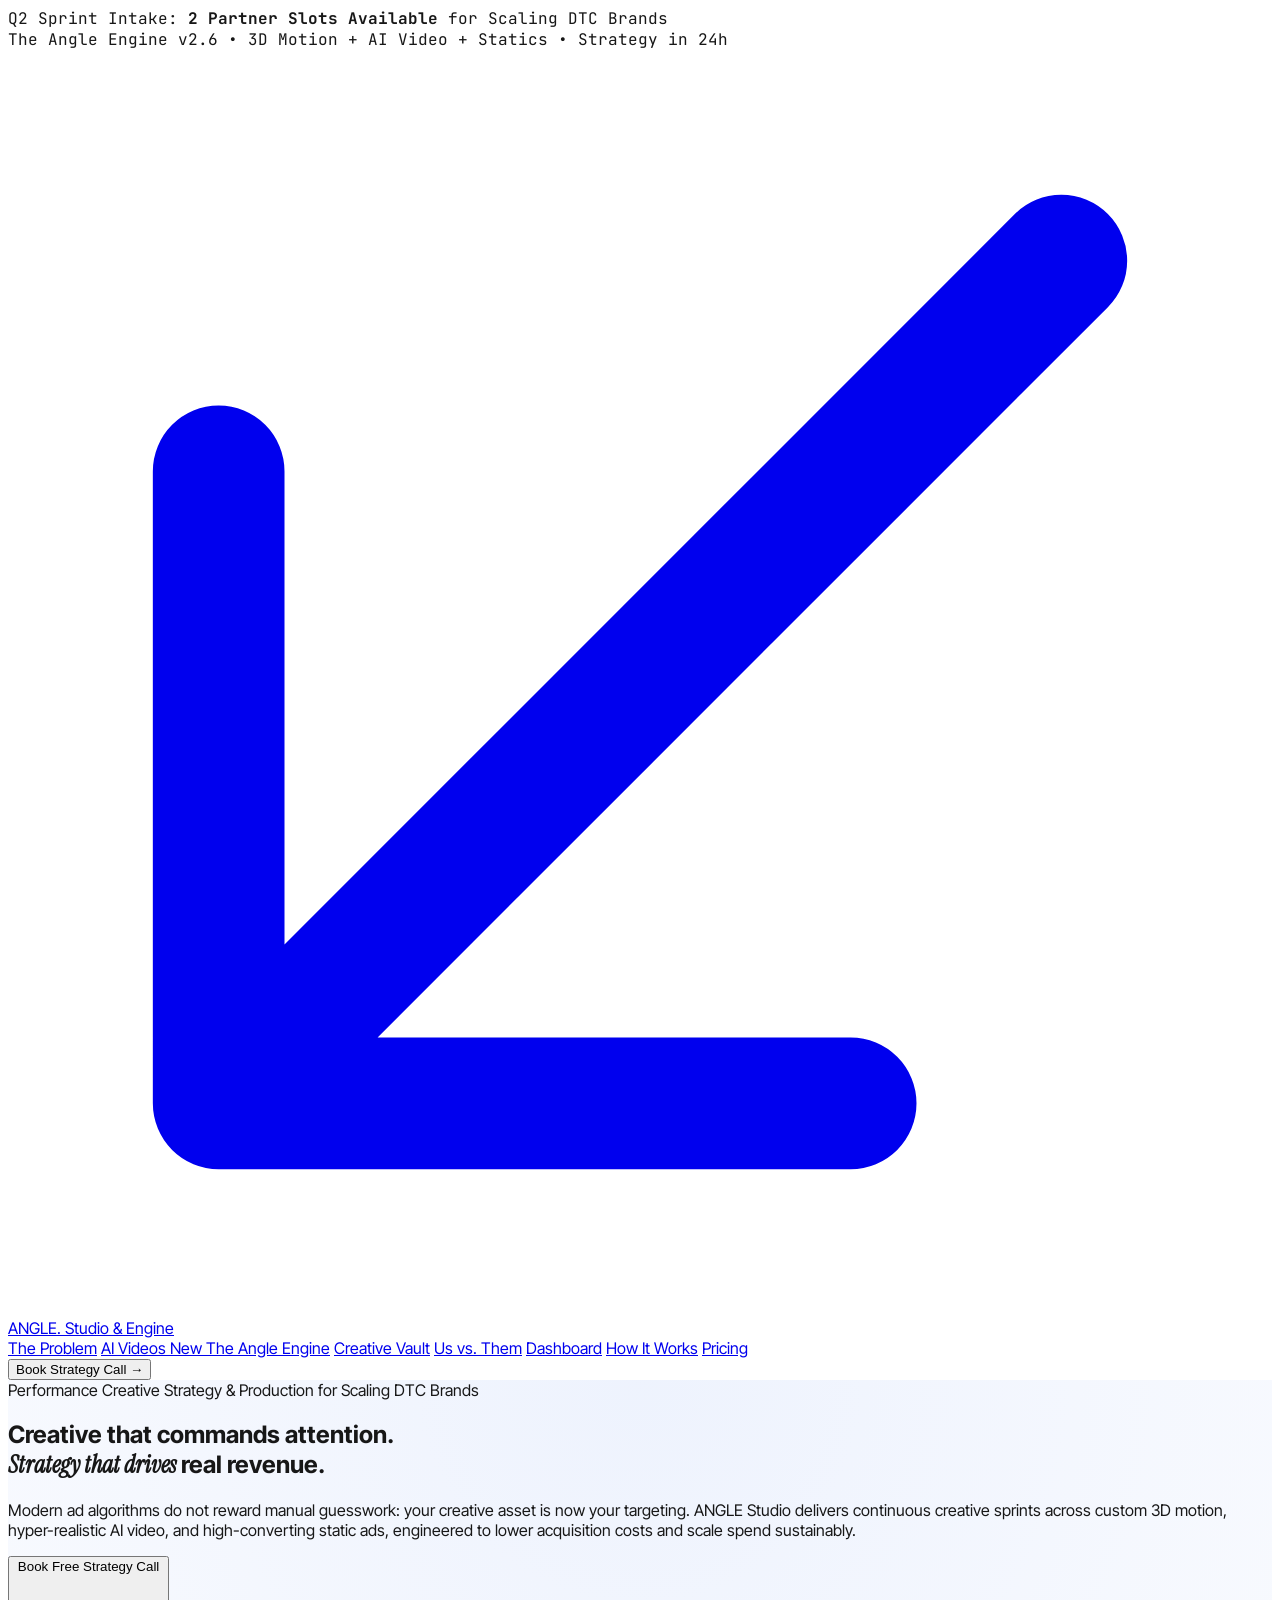
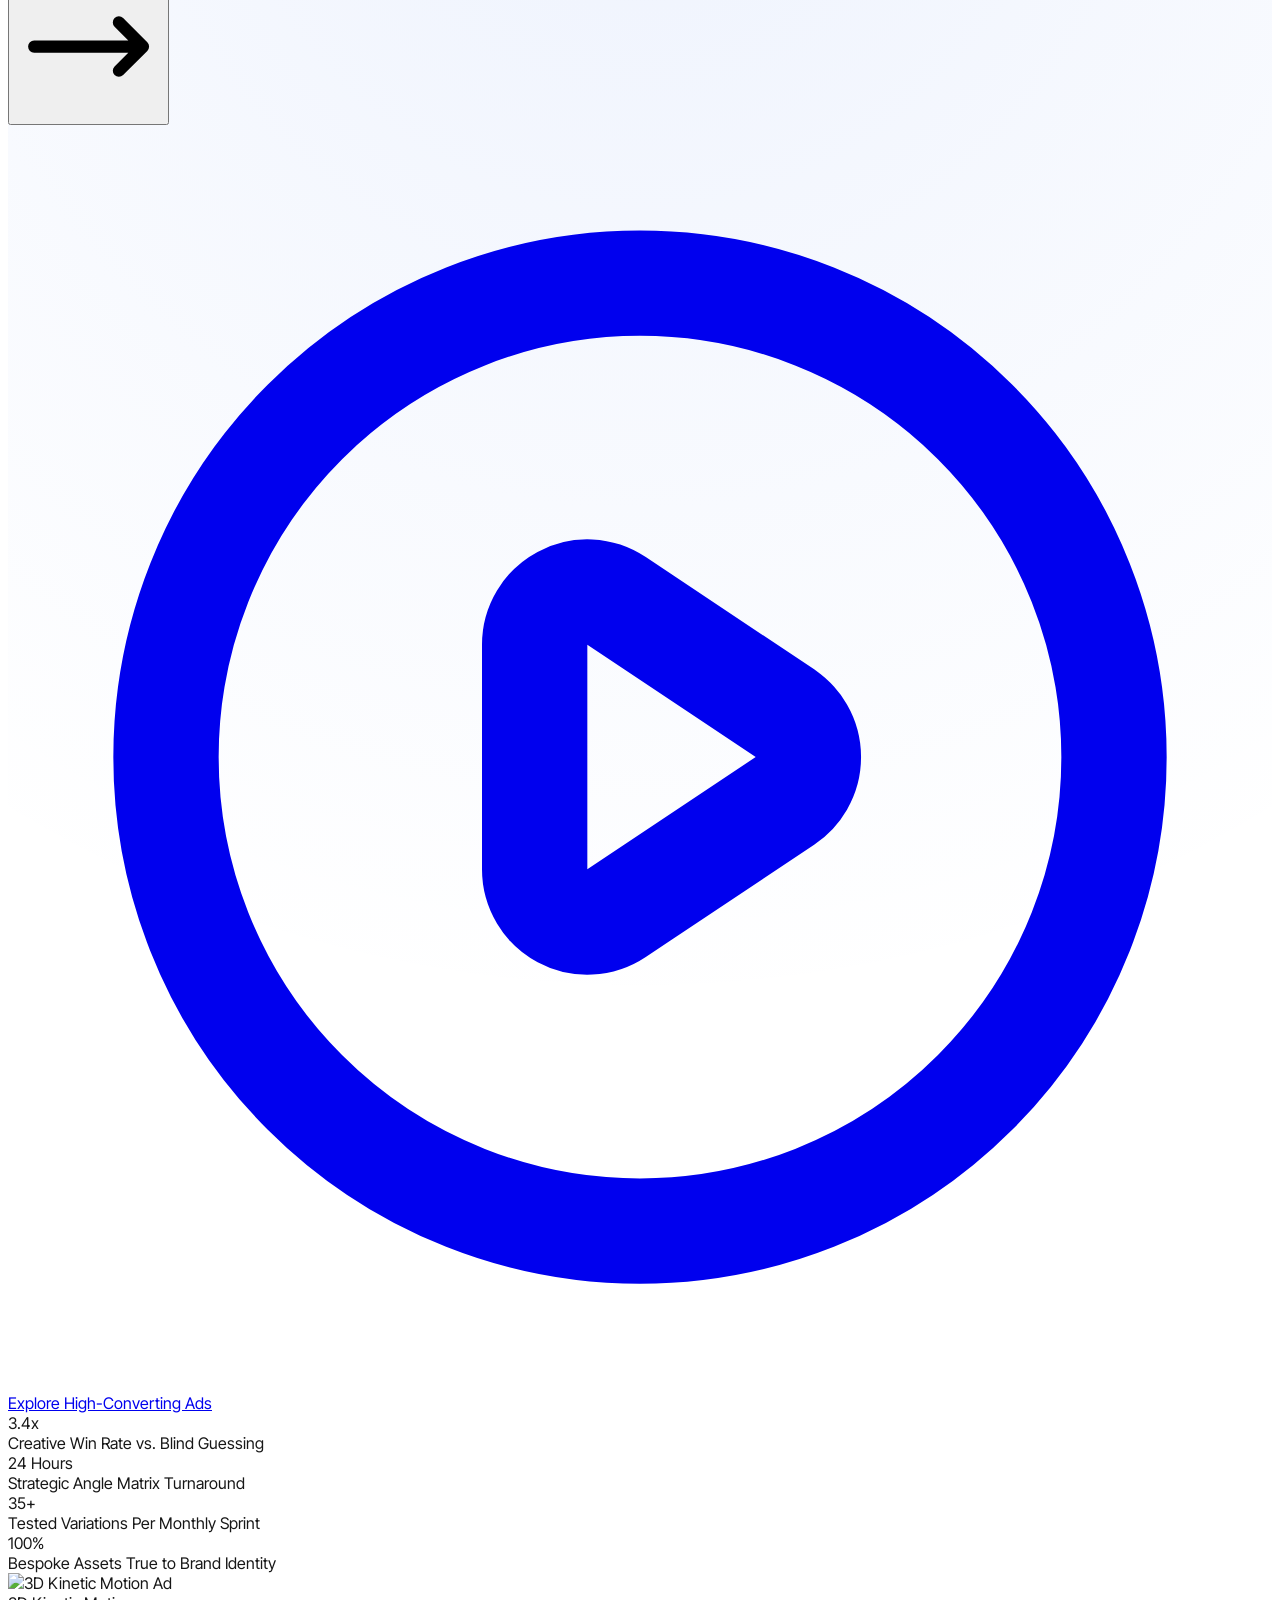
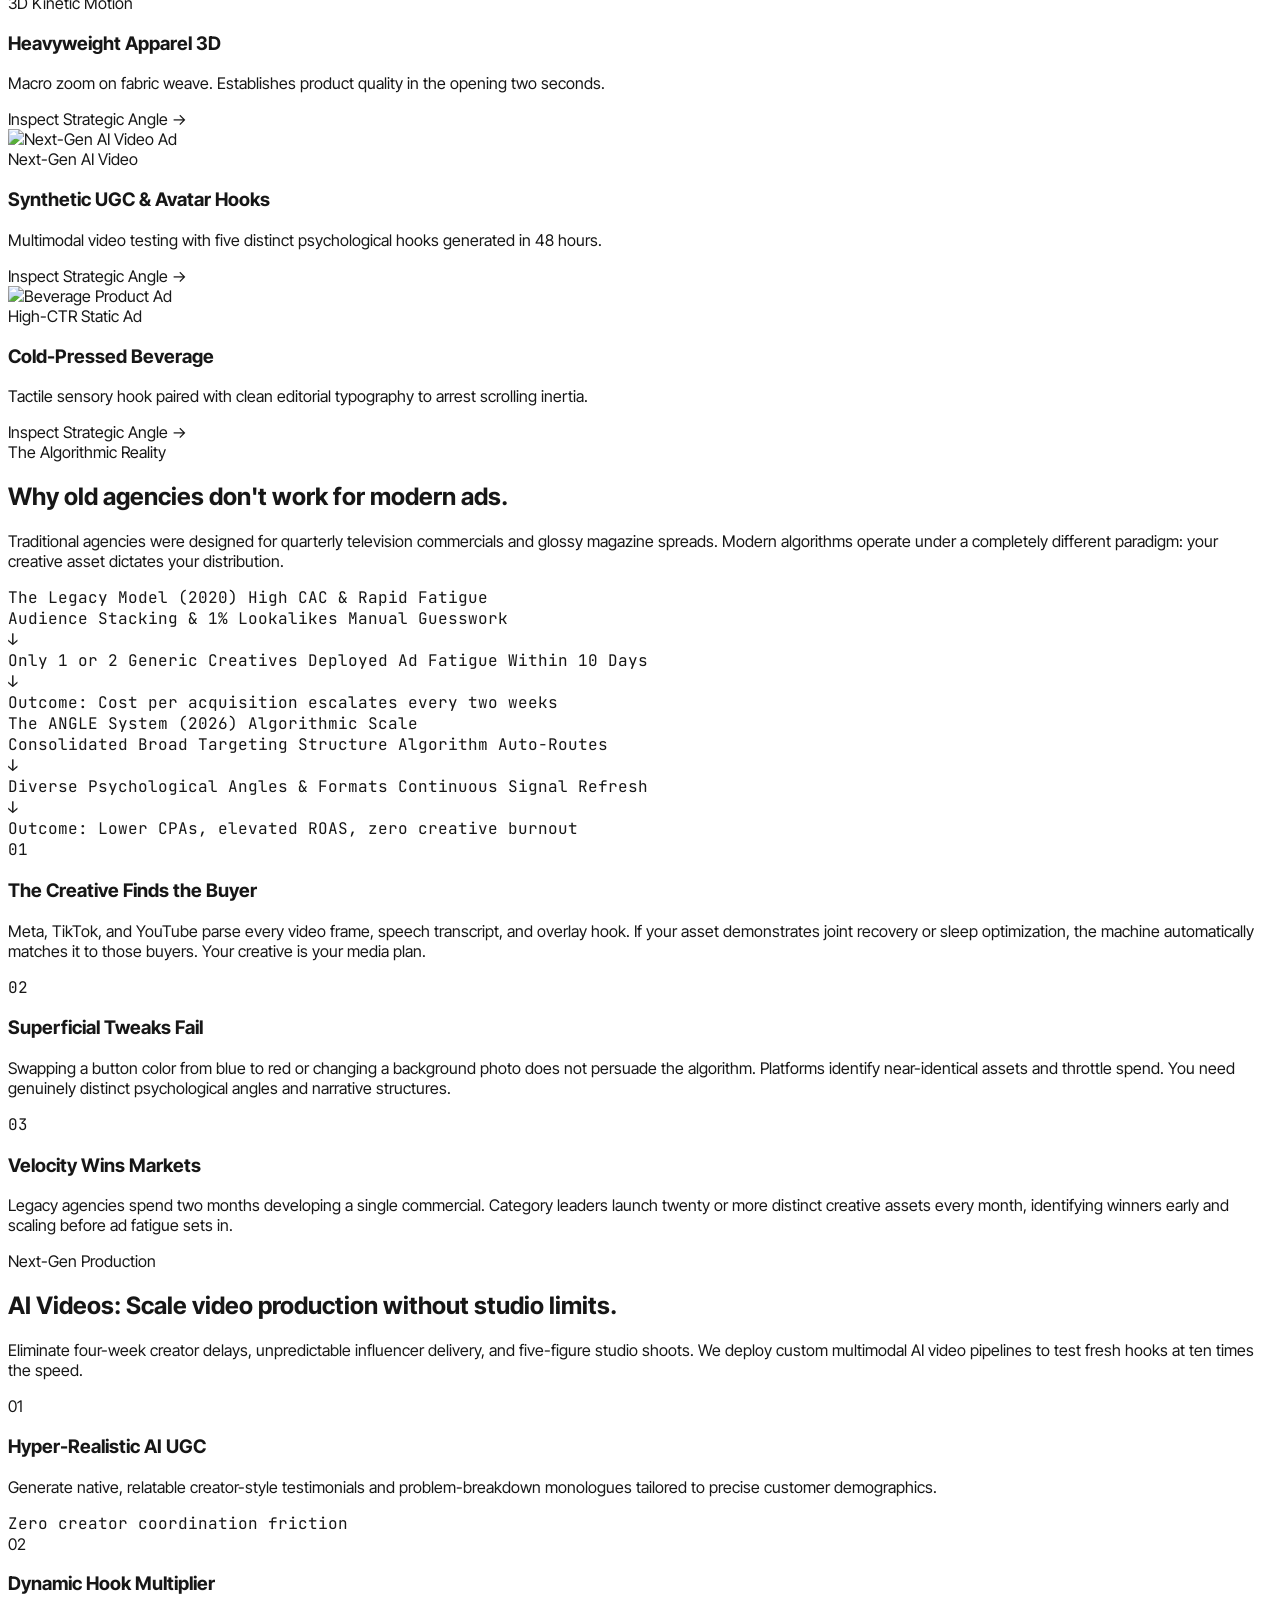
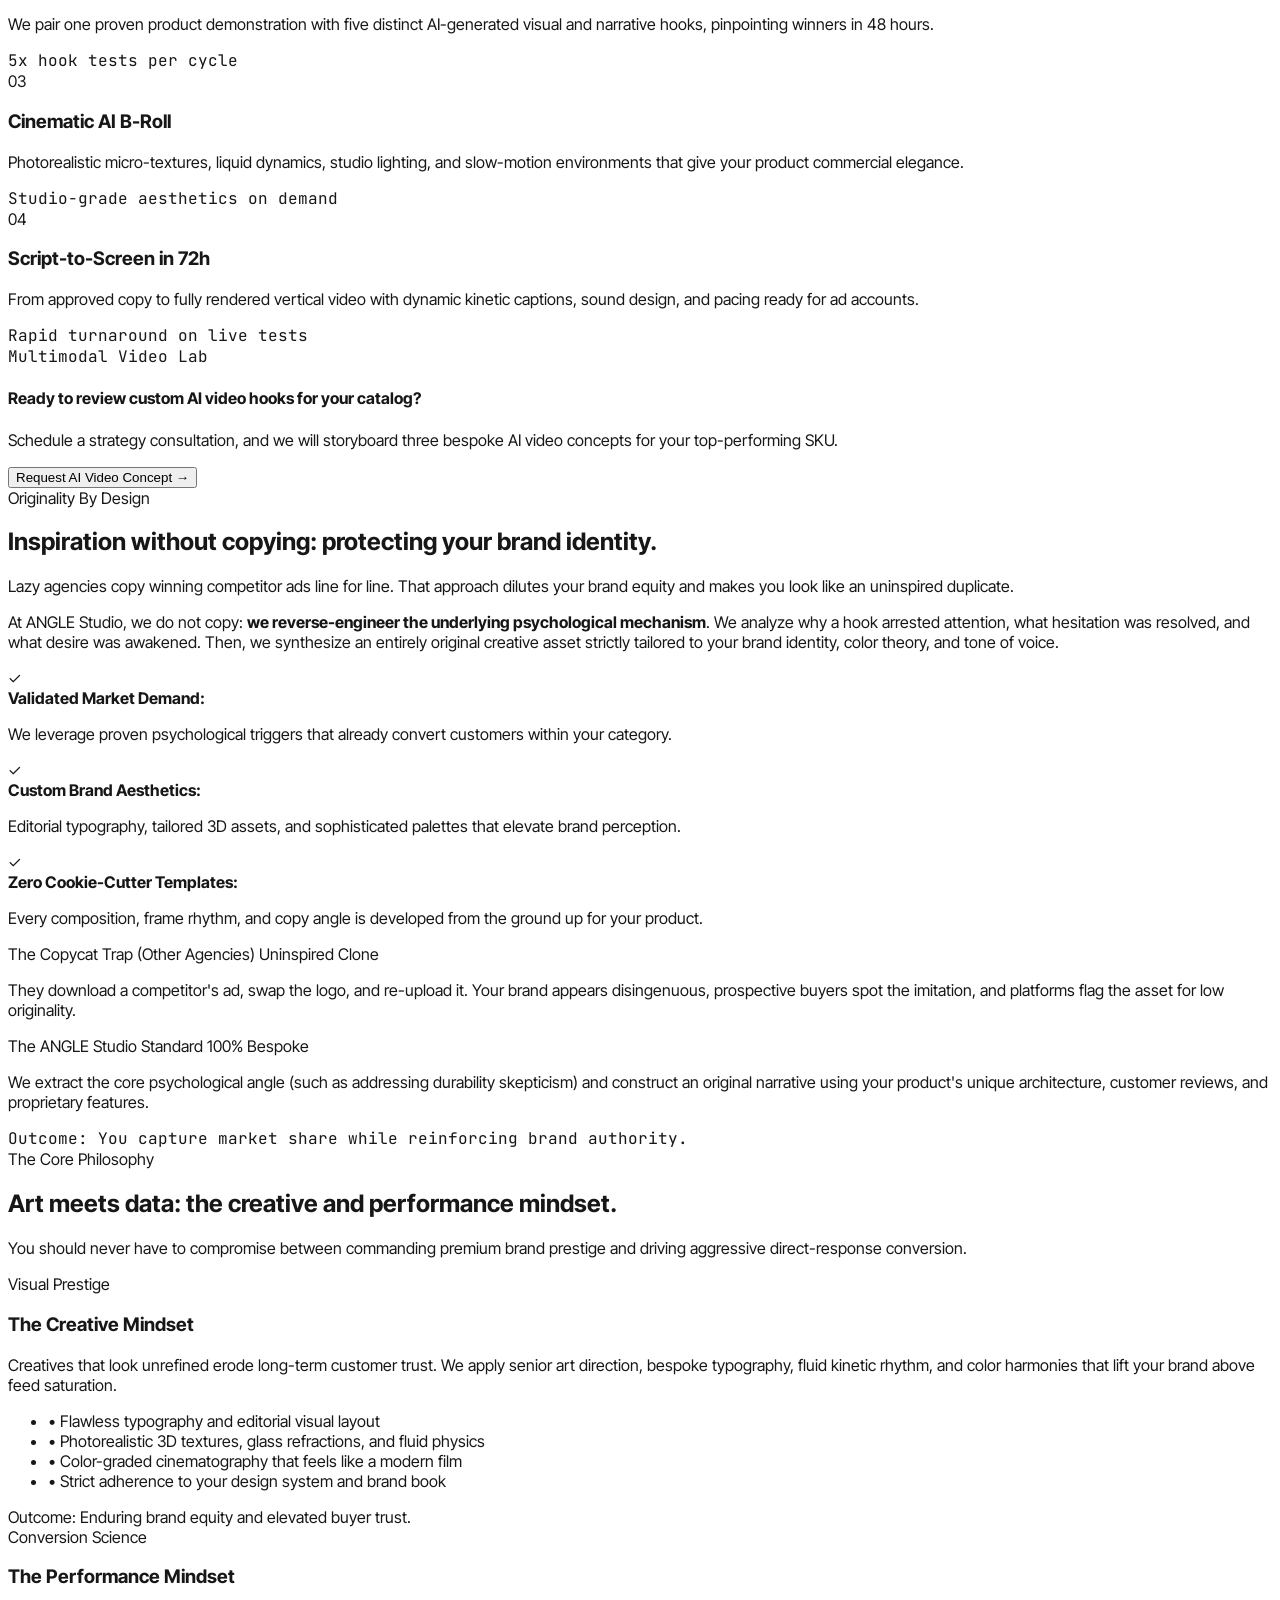
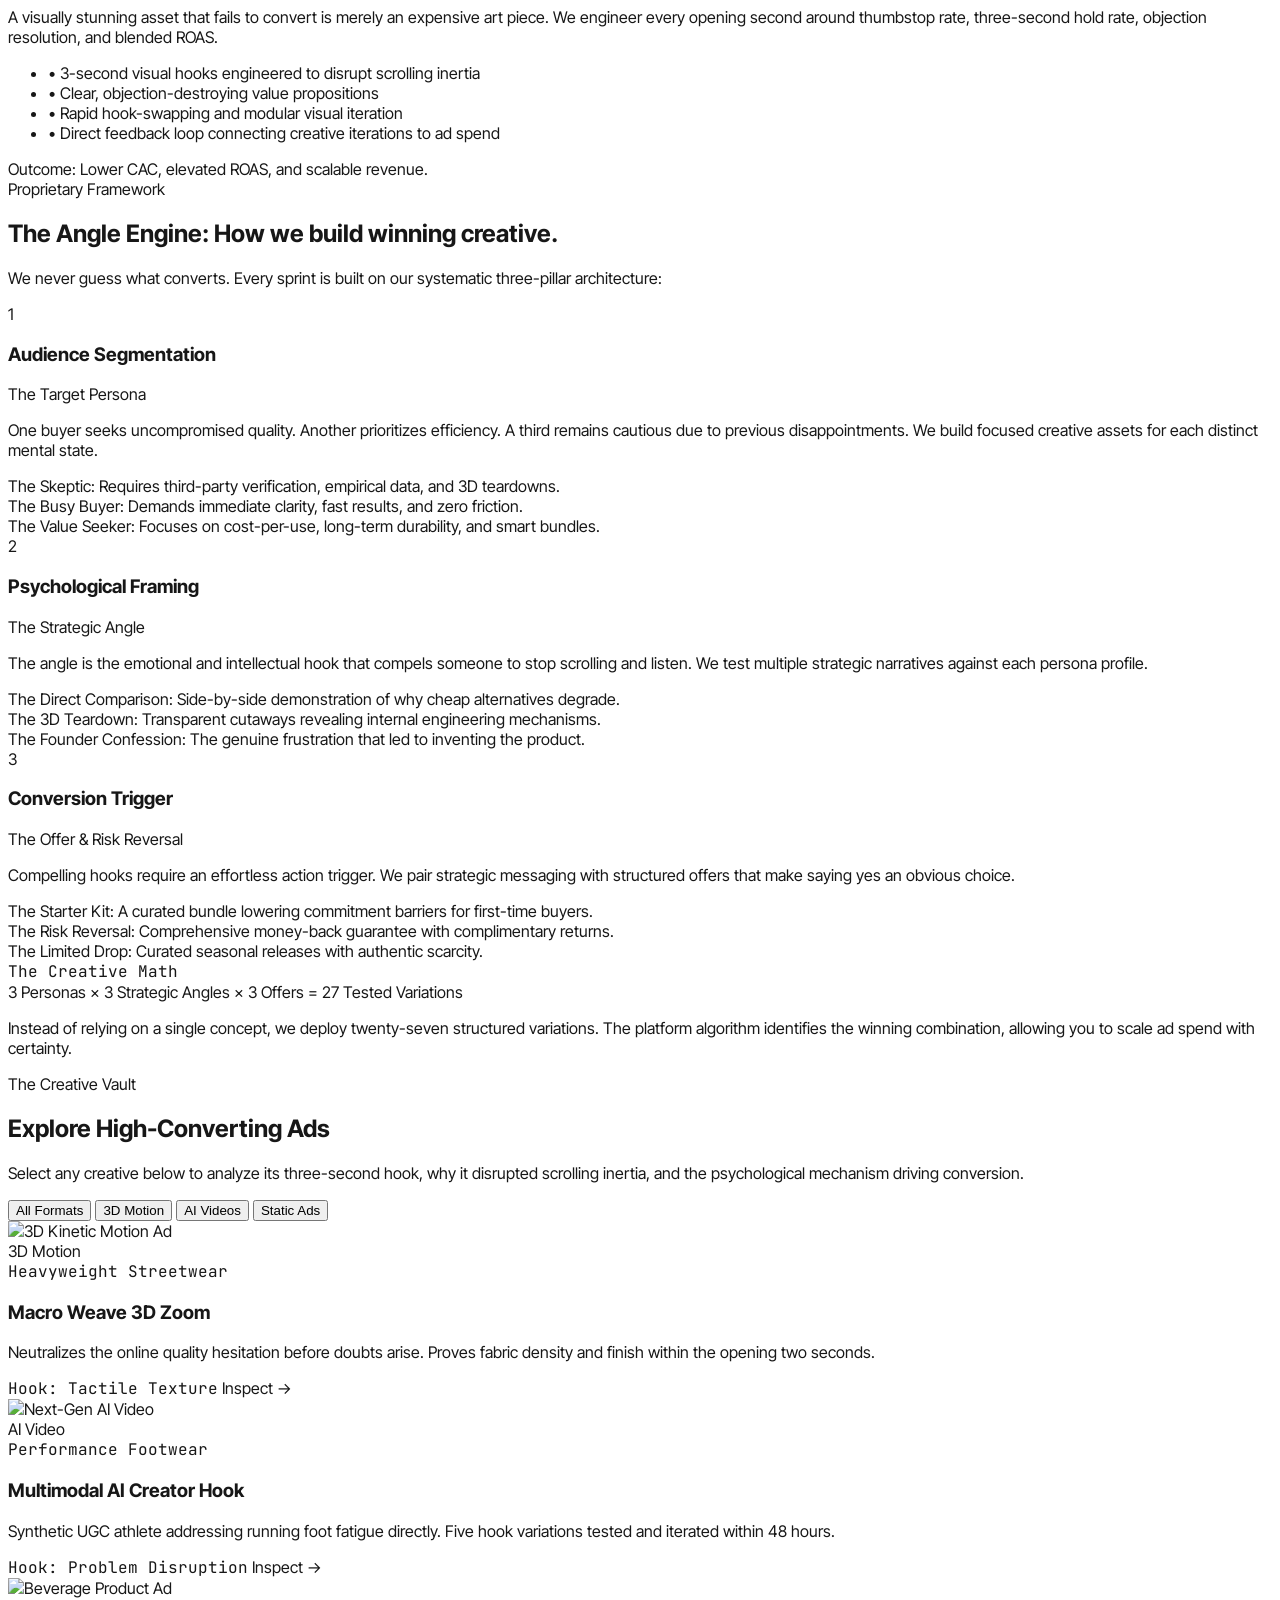
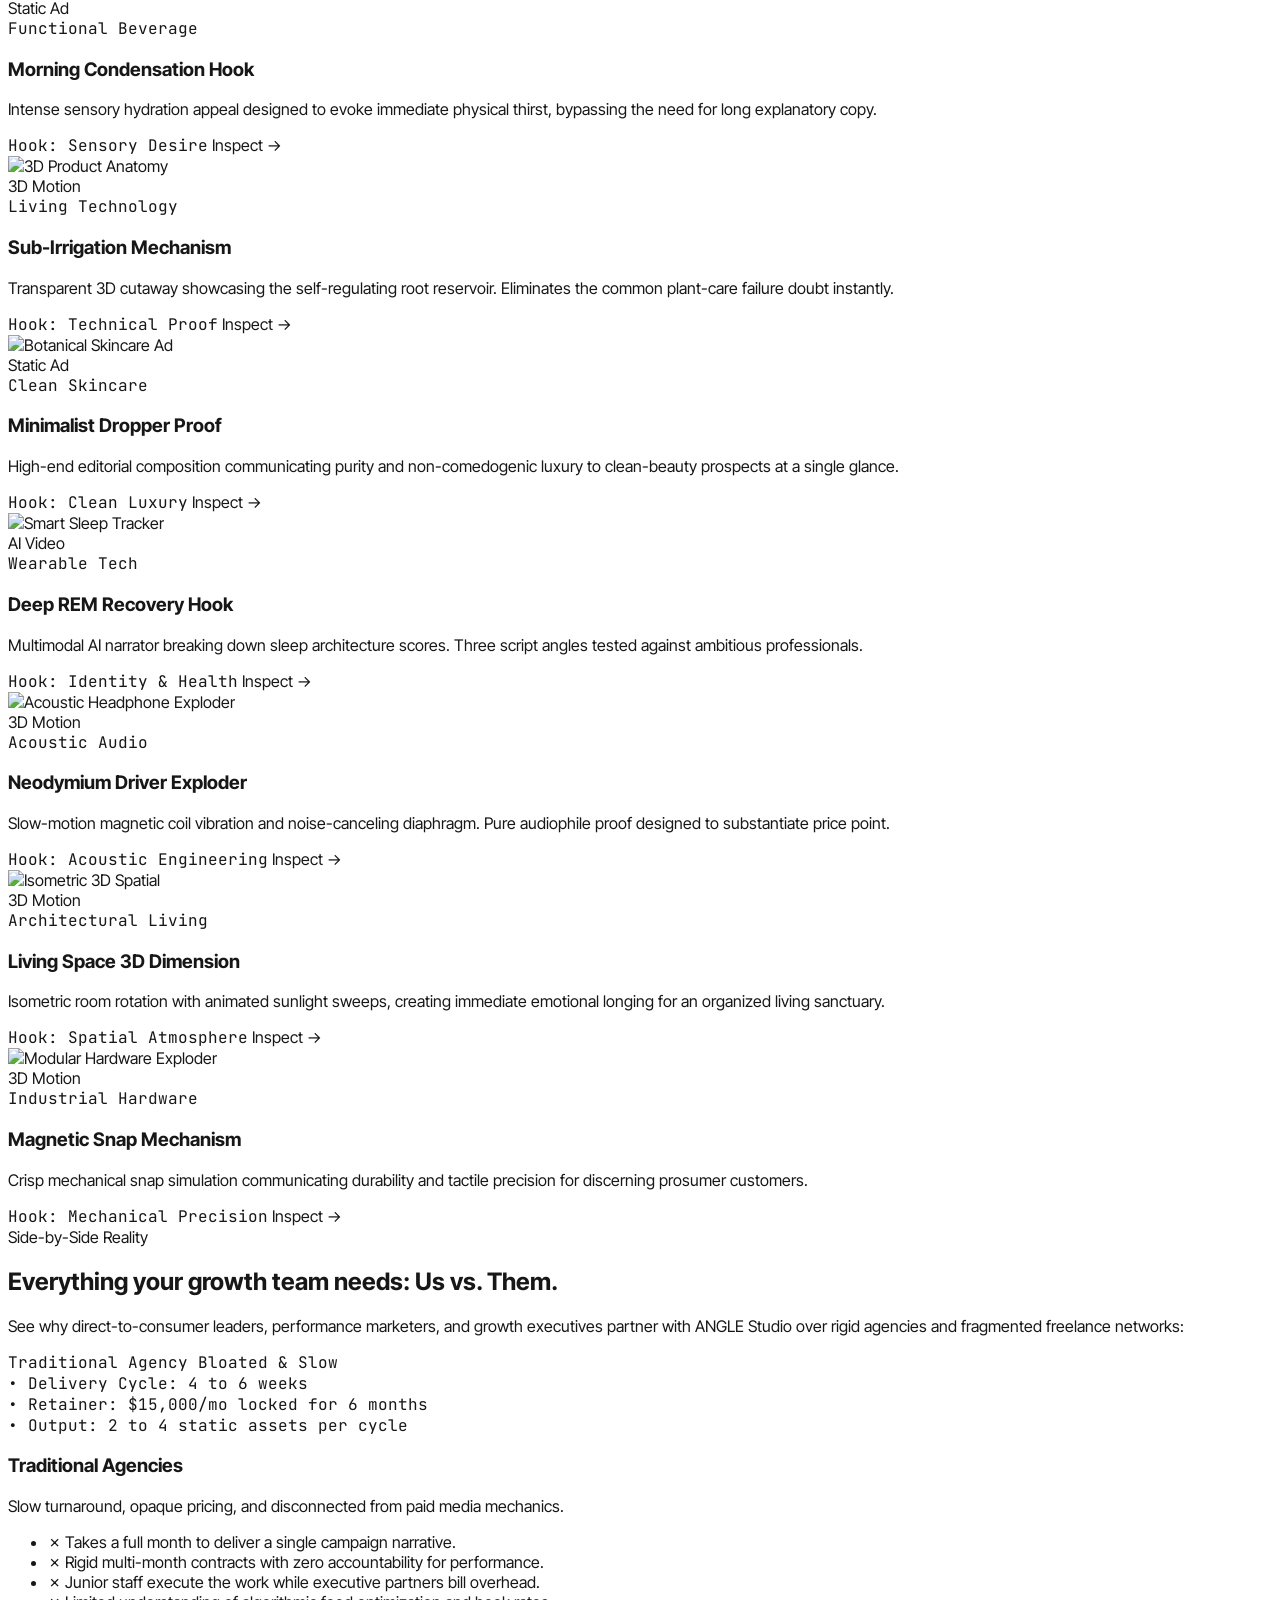
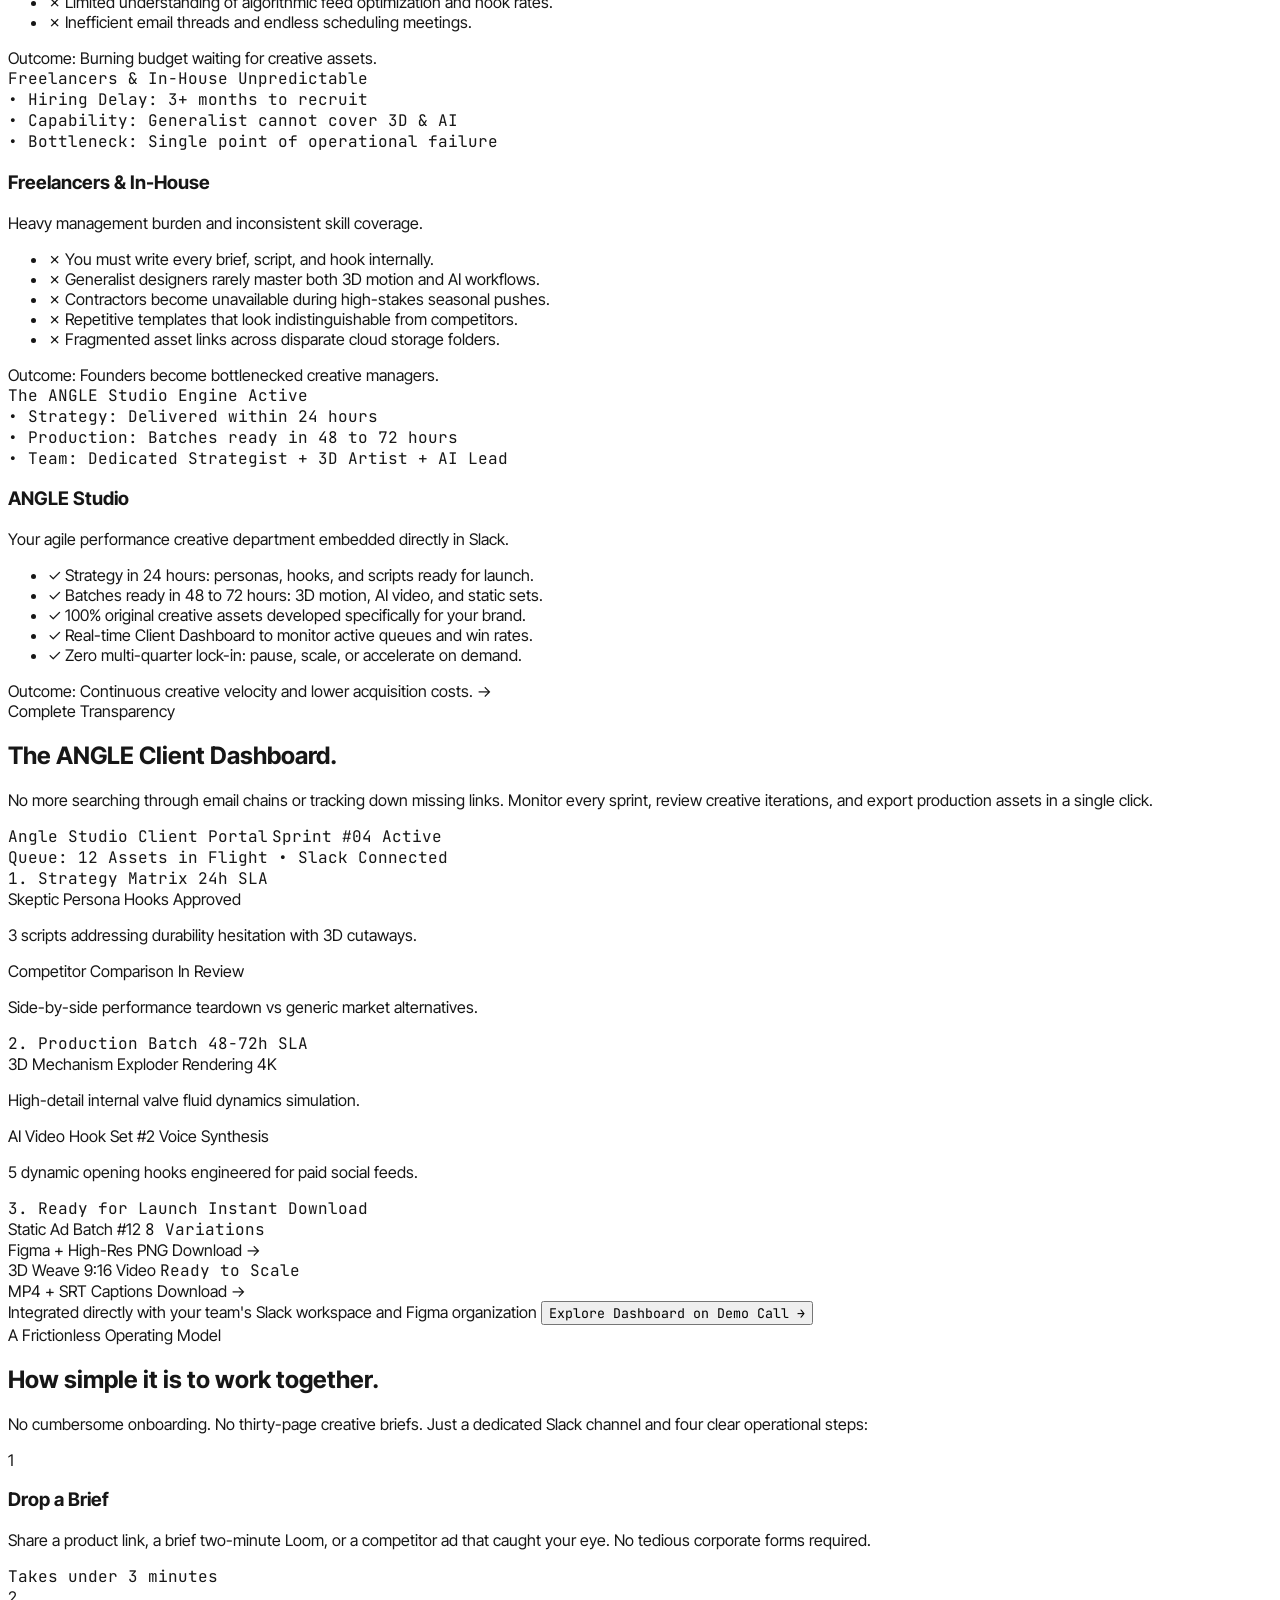
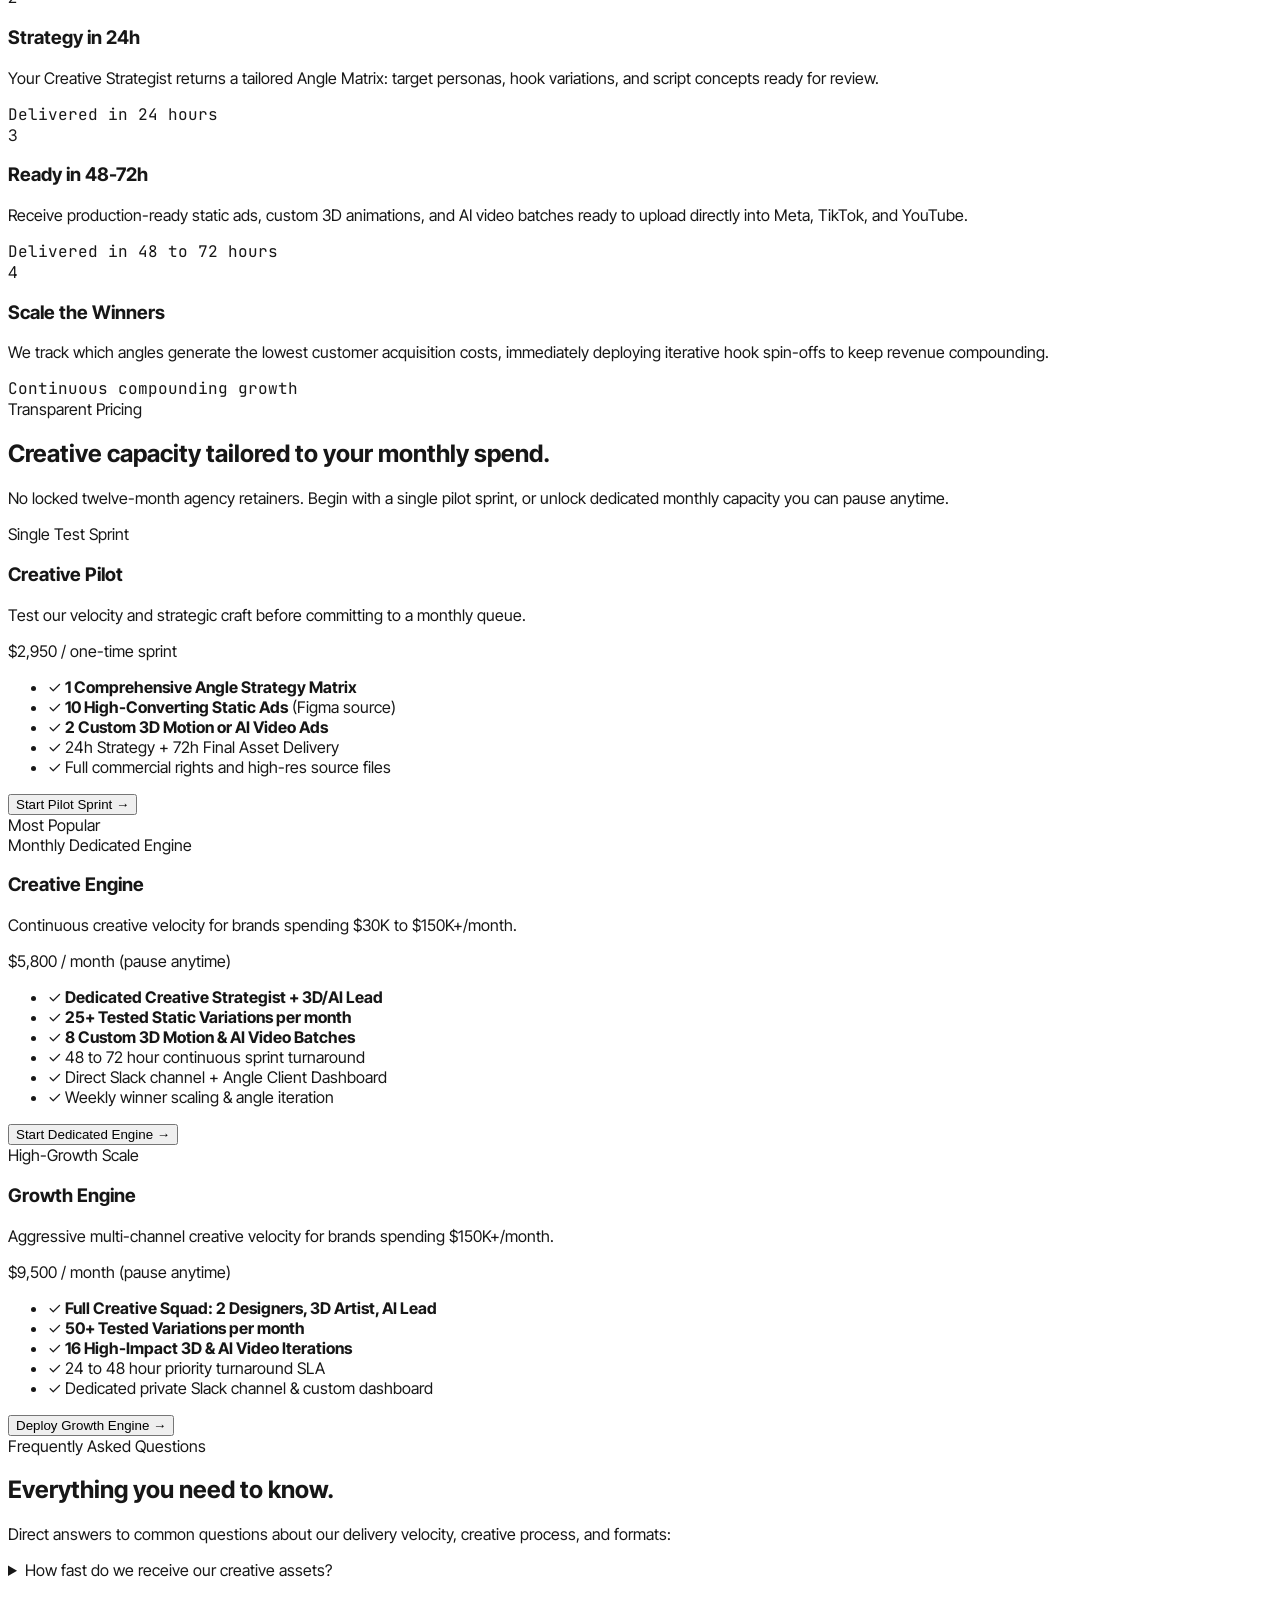
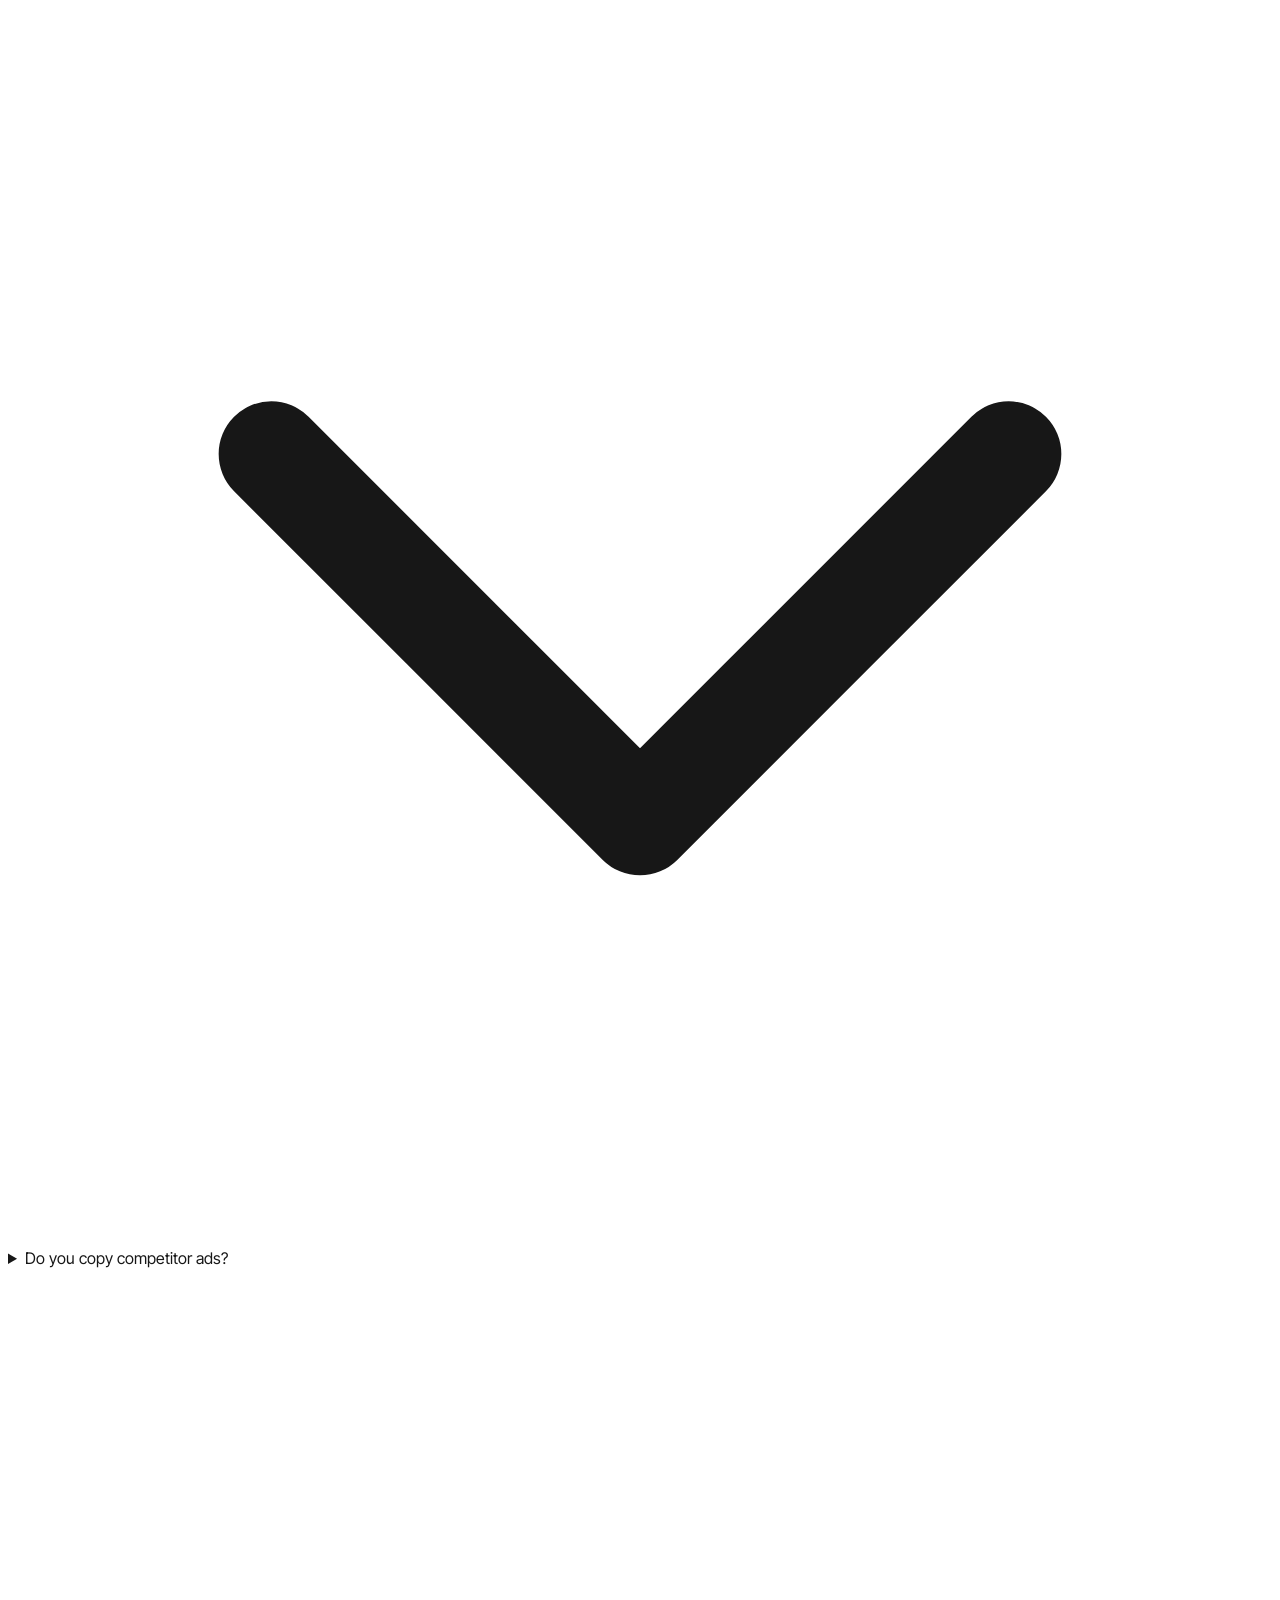
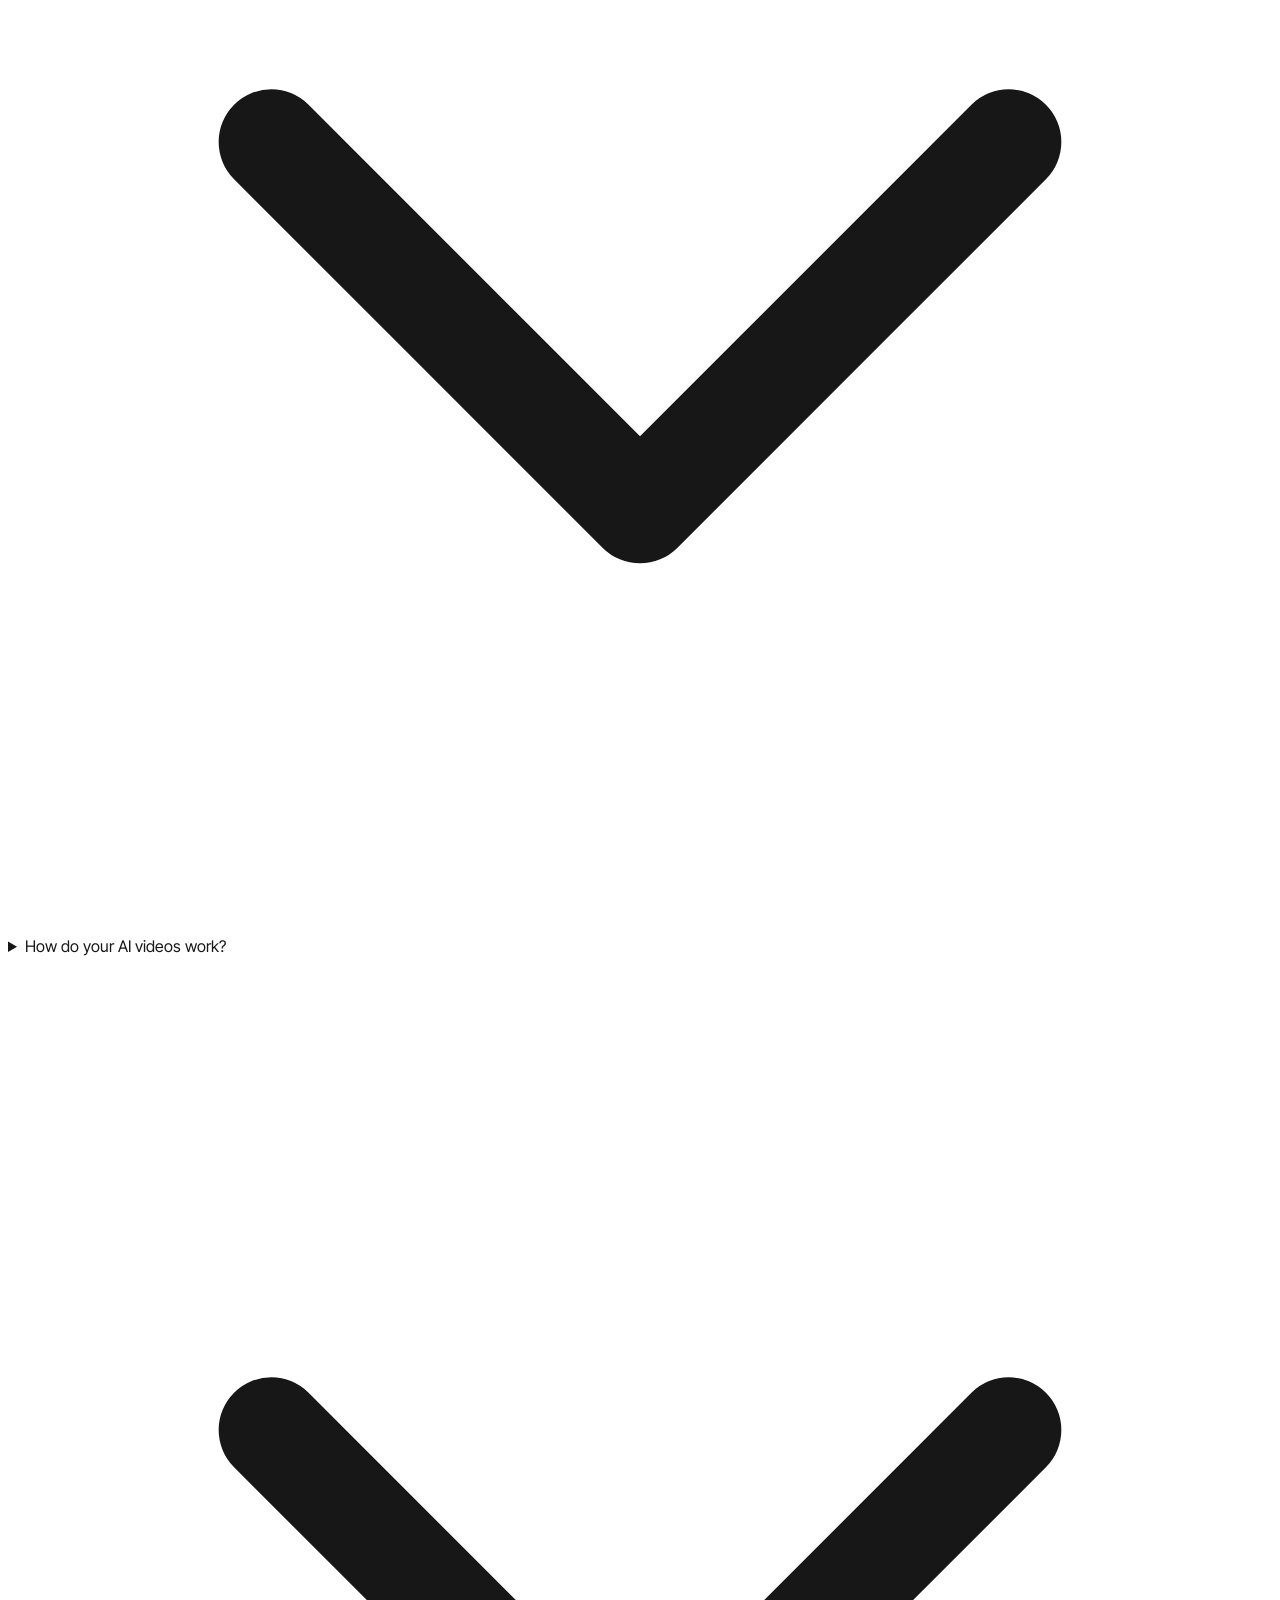
==== index.html @ 399184bb "style: elevate copywriting and grammar to smart, confident international agency standards" ====
<!DOCTYPE html>
<html lang="en" class="scroll-smooth">
<head>
  <meta charset="UTF-8">
  <meta name="viewport" content="width=device-width, initial-scale=1.0">
  <title>ANGLE. | Performance Creative Strategy & Production</title>
  <meta name="description" content="We build high-converting 3D motion, hyper-realistic AI video, and strategic static ads that stop the scroll and lower acquisition costs. Powered by The Angle Engine.">
  
  <!-- Fonts & Core Scripts -->
  <link rel="preconnect" href="https://fonts.googleapis.com">
  <link rel="preconnect" href="https://fonts.gstatic.com" crossorigin>
  <link href="https://fonts.googleapis.com/css2?family=Instrument+Serif:ital@0;1&family=Inter+Tight:wght@300;400;500;600;700;800&family=JetBrains+Mono:wght@400;500;600&display=swap" rel="stylesheet">
  <script src="https://unpkg.com/@tailwindcss/browser@4"></script>
  
  <style>
    body {
      font-family: 'Inter Tight', -apple-system, BlinkMacSystemFont, "Segoe UI", Roboto, sans-serif;
      background-color: #FFFFFF;
      color: #171717;
      overflow-x: hidden;
      -webkit-font-smoothing: antialiased;
    }
    .serif-italic {
      font-family: 'Instrument Serif', Georgia, serif;
      font-style: italic;
    }
    .font-mono {
      font-family: 'JetBrains Mono', monospace;
    }
    .bg-grid {
      background-size: 32px 32px;
      background-image: 
        linear-gradient(to right, rgba(0, 0, 0, 0.04) 1px, transparent 1px),
        linear-gradient(to bottom, rgba(0, 0, 0, 0.04) 1px, transparent 1px);
    }
    .glow-radial {
      background: radial-gradient(circle at 50% 0%, rgba(37, 99, 235, 0.08) 0%, transparent 65%);
    }
    details summary::-webkit-details-marker {
      display: none;
    }
    details[open] summary svg {
      transform: rotate(180deg);
    }
  </style>
</head>
<body class="selection:bg-blue-600 selection:text-white">

  <!-- TOP ANNOUNCEMENT TICKER -->
  <div class="bg-neutral-950 text-white text-[11px] font-mono py-2 px-4 border-b border-neutral-800">
    <div class="max-w-7xl mx-auto flex items-center justify-between">
      <div class="flex items-center gap-2">
        <span class="w-2 h-2 rounded-full bg-emerald-400 animate-pulse"></span>
        <span class="text-neutral-300">Q2 Sprint Intake: <strong>2 Partner Slots Available</strong> for Scaling DTC Brands</span>
      </div>
      <div class="hidden md:flex items-center gap-6 text-neutral-400">
        <span>The Angle Engine v2.6</span>
        <span>•</span>
        <span>3D Motion + AI Video + Statics</span>
        <span>•</span>
        <span class="text-emerald-400">Strategy in 24h</span>
      </div>
    </div>
  </div>

  <!-- NAVIGATION BAR -->
  <header class="sticky top-0 z-40 bg-white/90 backdrop-blur-md border-b border-neutral-200/80">
    <div class="max-w-7xl mx-auto px-4 sm:px-6 lg:px-8 h-20 flex items-center justify-between">
      
      <!-- Logo Mark with Geometric Angle Icon -->
      <a href="#" class="flex items-center gap-2.5 group">
        <div class="w-8 h-8 rounded-lg bg-neutral-950 flex items-center justify-center text-white shadow-sm group-hover:bg-blue-600 transition">
          <svg class="w-4 h-4" viewBox="0 0 24 24" fill="none" stroke="currentColor" stroke-width="2.5">
            <path d="M4 20L20 4M4 20H16M4 20V8" stroke-linecap="round" stroke-linejoin="round"/>
          </svg>
        </div>
        <div class="flex flex-col">
          <span class="font-extrabold text-xl tracking-tight text-neutral-950">ANGLE<span class="text-blue-600">.</span></span>
          <span class="text-[9px] uppercase tracking-widest text-neutral-400 font-semibold -mt-1">Studio & Engine</span>
        </div>
      </a>

      <!-- Desktop Nav -->
      <nav class="hidden lg:flex items-center gap-7 text-sm font-medium text-neutral-600">
        <a href="#why-old-agencies-fail" class="hover:text-neutral-950 transition">The Problem</a>
        <a href="#ai-video" class="hover:text-neutral-950 transition flex items-center gap-1.5">
          <span>AI Videos</span>
          <span class="px-1.5 py-0.5 rounded text-[9px] font-bold uppercase bg-blue-100 text-blue-700">New</span>
        </a>
        <a href="#engine" class="hover:text-neutral-950 transition">The Angle Engine</a>
        <a href="#vault" class="hover:text-neutral-950 transition">Creative Vault</a>
        <a href="#comparison" class="hover:text-neutral-950 transition">Us vs. Them</a>
        <a href="#dashboard" class="hover:text-neutral-950 transition">Dashboard</a>
        <a href="#how-it-works" class="hover:text-neutral-950 transition">How It Works</a>
        <a href="#pricing" class="hover:text-neutral-950 transition">Pricing</a>
      </nav>

      <!-- CTA Button -->
      <div class="flex items-center gap-3">
        <button onclick="openBookingModal('Header Nav CTA')" class="inline-flex items-center justify-center px-5 py-2.5 rounded-full text-xs font-semibold text-white bg-neutral-950 hover:bg-blue-600 transition shadow-sm cursor-pointer">
          Book Strategy Call &rarr;
        </button>
      </div>

    </div>
  </header>

  <!-- HERO SECTION -->
  <section class="relative pt-16 pb-20 md:pt-24 md:pb-28 overflow-hidden bg-grid glow-radial">
    <div class="max-w-7xl mx-auto px-4 sm:px-6 lg:px-8 text-center relative z-10">
      
      <!-- Kicker Tag -->
      <div class="inline-flex items-center gap-2 px-4 py-1.5 rounded-full bg-neutral-100 border border-neutral-200/90 text-neutral-800 text-xs font-semibold uppercase tracking-wider mb-8 shadow-xs">
        <span class="w-2 h-2 rounded-full bg-blue-600"></span>
        Performance Creative Strategy & Production for Scaling DTC Brands
      </div>

      <!-- Main Headline: Confident, smart, and direct -->
      <h1 class="text-4xl sm:text-6xl lg:text-7xl font-extrabold text-neutral-950 tracking-tight leading-[1.08] max-w-5xl mx-auto mb-6">
        Creative that commands attention.<br>
        <span class="serif-italic font-normal text-blue-600">Strategy that drives</span> real revenue.
      </h1>

      <!-- Crystal Clear Subheadline -->
      <p class="text-lg sm:text-xl text-neutral-600 max-w-3xl mx-auto leading-relaxed mb-10 font-normal">
        Modern ad algorithms do not reward manual guesswork: your creative asset is now your targeting. ANGLE Studio delivers continuous creative sprints across custom 3D motion, hyper-realistic AI video, and high-converting static ads, engineered to lower acquisition costs and scale spend sustainably.
      </p>

      <!-- Action Buttons -->
      <div class="flex flex-col sm:flex-row items-center justify-center gap-4 mb-16">
        <button onclick="openBookingModal('Hero Primary CTA')" class="w-full sm:w-auto inline-flex items-center justify-center px-8 py-4 rounded-full text-base font-semibold text-white bg-neutral-950 hover:bg-blue-600 transition shadow-lg hover:shadow-xl cursor-pointer">
          Book Free Strategy Call
          <svg class="w-4 h-4 ml-2" fill="none" stroke="currentColor" viewBox="0 0 24 24"><path stroke-linecap="round" stroke-linejoin="round" stroke-width="2" d="M17 8l4 4m0 0l-4 4m4-4H3"/></svg>
        </button>
        <a href="#vault" class="w-full sm:w-auto inline-flex items-center justify-center px-8 py-4 rounded-full text-base font-semibold text-neutral-800 bg-white border border-neutral-300 hover:border-neutral-900 hover:bg-neutral-50 transition">
          <svg class="w-4 h-4 mr-2 text-neutral-500" fill="none" stroke="currentColor" viewBox="0 0 24 24"><path stroke-linecap="round" stroke-linejoin="round" stroke-width="2" d="M14.752 11.168l-3.197-2.132A1 1 0 0010 9.87v4.263a1 1 0 001.555.832l3.197-2.132a1 1 0 000-1.664z"/><path stroke-linecap="round" stroke-linejoin="round" stroke-width="2" d="M21 12a9 9 0 11-18 0 9 9 0 0118 0z"/></svg>
          Explore High-Converting Ads
        </a>
      </div>

      <!-- Telemetry Strip: Differentiated & Grounded Metrics -->
      <div class="grid grid-cols-2 md:grid-cols-4 gap-4 max-w-4xl mx-auto pt-6 border-t border-neutral-200/90 text-left">
        <div class="p-4 rounded-2xl bg-white/80 backdrop-blur-md border border-neutral-200/70 shadow-xs">
          <div class="text-2xl sm:text-3xl font-extrabold text-neutral-950 font-heading">3.4x</div>
          <div class="text-xs font-medium text-neutral-500 mt-1">Creative Win Rate vs. Blind Guessing</div>
        </div>
        <div class="p-4 rounded-2xl bg-white/80 backdrop-blur-md border border-neutral-200/70 shadow-xs">
          <div class="text-2xl sm:text-3xl font-extrabold text-neutral-950 font-heading">24 Hours</div>
          <div class="text-xs font-medium text-neutral-500 mt-1">Strategic Angle Matrix Turnaround</div>
        </div>
        <div class="p-4 rounded-2xl bg-white/80 backdrop-blur-md border border-neutral-200/70 shadow-xs">
          <div class="text-2xl sm:text-3xl font-extrabold text-neutral-950 font-heading">35+</div>
          <div class="text-xs font-medium text-neutral-500 mt-1">Tested Variations Per Monthly Sprint</div>
        </div>
        <div class="p-4 rounded-2xl bg-white/80 backdrop-blur-md border border-neutral-200/70 shadow-xs">
          <div class="text-2xl sm:text-3xl font-extrabold text-neutral-950 font-heading">100%</div>
          <div class="text-xs font-medium text-neutral-500 mt-1">Bespoke Assets True to Brand Identity</div>
        </div>
      </div>

    </div>
  </section>

  <!-- HERO VISUAL SHOWCASE: 3 PILLARS OF CRAFT -->
  <section class="pb-20 bg-white">
    <div class="max-w-7xl mx-auto px-4 sm:px-6 lg:px-8">
      <div class="p-4 bg-neutral-100 rounded-3xl border border-neutral-200/80 shadow-inner">
        <div class="grid grid-cols-1 md:grid-cols-3 gap-4">
          
          <!-- Card 1: 3D Kinetic Motion -->
          <div class="relative rounded-2xl overflow-hidden bg-neutral-900 group aspect-[4/5] flex flex-col justify-end p-6 text-white cursor-pointer" onclick="openLightbox('ad-streetwear')">
            <img src="https://cdn.sanity.io/images/k0dlbavy/production/88031f8e9b23fd0f9e4520a0d9e46fa51d61abd8-1920x1920.png?w=800&q=95&auto=format" alt="3D Kinetic Motion Ad" class="absolute inset-0 w-full h-full object-cover group-hover:scale-105 transition duration-500 opacity-90">
            <div class="absolute inset-0 bg-gradient-to-t from-black/85 via-black/20 to-transparent"></div>
            <div class="relative z-10">
              <span class="inline-block px-2.5 py-1 rounded-full text-[10px] font-bold tracking-wider uppercase bg-blue-600 text-white mb-2">3D Kinetic Motion</span>
              <h3 class="text-xl font-bold font-heading">Heavyweight Apparel 3D</h3>
              <p class="text-xs text-neutral-300 mt-1 line-clamp-2">Macro zoom on fabric weave. Establishes product quality in the opening two seconds.</p>
              <div class="mt-3 flex items-center gap-2 text-xs font-semibold text-blue-400">
                <span>Inspect Strategic Angle</span> &rarr;
              </div>
            </div>
          </div>

          <!-- Card 2: Next-Gen AI Video -->
          <div class="relative rounded-2xl overflow-hidden bg-neutral-900 group aspect-[4/5] flex flex-col justify-end p-6 text-white cursor-pointer" onclick="openLightbox('ad-ai-hook')">
            <img src="https://images.unsplash.com/photo-1542291026-7eec264c27ff?auto=format&fit=crop&w=800&q=80" alt="Next-Gen AI Video Ad" class="absolute inset-0 w-full h-full object-cover group-hover:scale-105 transition duration-500 opacity-90">
            <div class="absolute inset-0 bg-gradient-to-t from-black/85 via-black/20 to-transparent"></div>
            <div class="relative z-10">
              <span class="inline-block px-2.5 py-1 rounded-full text-[10px] font-bold tracking-wider uppercase bg-purple-600 text-white mb-2">Next-Gen AI Video</span>
              <h3 class="text-xl font-bold font-heading">Synthetic UGC & Avatar Hooks</h3>
              <p class="text-xs text-neutral-300 mt-1 line-clamp-2">Multimodal video testing with five distinct psychological hooks generated in 48 hours.</p>
              <div class="mt-3 flex items-center gap-2 text-xs font-semibold text-purple-300">
                <span>Inspect Strategic Angle</span> &rarr;
              </div>
            </div>
          </div>

          <!-- Card 3: High-Converting Static Ad -->
          <div class="relative rounded-2xl overflow-hidden bg-neutral-900 group aspect-[4/5] flex flex-col justify-end p-6 text-white cursor-pointer" onclick="openLightbox('ad-beverage')">
            <img src="https://images.unsplash.com/photo-1556881286-fc6915169721?auto=format&fit=crop&w=800&q=80" alt="Beverage Product Ad" class="absolute inset-0 w-full h-full object-cover group-hover:scale-105 transition duration-500 opacity-90">
            <div class="absolute inset-0 bg-gradient-to-t from-black/85 via-black/20 to-transparent"></div>
            <div class="relative z-10">
              <span class="inline-block px-2.5 py-1 rounded-full text-[10px] font-bold tracking-wider uppercase bg-emerald-600 text-white mb-2">High-CTR Static Ad</span>
              <h3 class="text-xl font-bold font-heading">Cold-Pressed Beverage</h3>
              <p class="text-xs text-neutral-300 mt-1 line-clamp-2">Tactile sensory hook paired with clean editorial typography to arrest scrolling inertia.</p>
              <div class="mt-3 flex items-center gap-2 text-xs font-semibold text-emerald-400">
                <span>Inspect Strategic Angle</span> &rarr;
              </div>
            </div>
          </div>

        </div>
      </div>
    </div>
  </section>

  <!-- SECTION 1: WHY OLD AGENCIES DON'T WORK FOR MODERN ADS -->
  <section id="why-old-agencies-fail" class="py-24 bg-neutral-950 text-white relative overflow-hidden">
    <div class="max-w-7xl mx-auto px-4 sm:px-6 lg:px-8 relative z-10">
      
      <div class="text-center max-w-3xl mx-auto mb-16">
        <span class="text-xs font-bold uppercase tracking-widest text-blue-400">The Algorithmic Reality</span>
        <h2 class="text-3xl sm:text-5xl font-extrabold text-white mt-3 mb-4">
          Why old agencies don't work for modern ads.
        </h2>
        <p class="text-neutral-400 text-base sm:text-lg leading-relaxed">
          Traditional agencies were designed for quarterly television commercials and glossy magazine spreads. Modern algorithms operate under a completely different paradigm: your creative asset dictates your distribution.
        </p>
      </div>

      <!-- VISUAL COMPARISON DIAGRAM: OLD MEDIA BUYING VS MODERN ANGLE ENGINE -->
      <div class="mb-16 grid grid-cols-1 lg:grid-cols-2 gap-6 max-w-5xl mx-auto">
        
        <!-- Old Diagram: Broken Audience Stacking -->
        <div class="p-6 sm:p-8 rounded-3xl bg-neutral-900/60 border border-red-500/30">
          <div class="flex items-center justify-between pb-3 mb-4 border-b border-neutral-800 text-xs font-mono">
            <span class="text-red-400 font-bold uppercase">The Legacy Model (2020)</span>
            <span class="px-2 py-0.5 rounded bg-red-500/20 text-red-400 text-[10px]">High CAC & Rapid Fatigue</span>
          </div>
          <div class="space-y-3 font-mono text-xs text-neutral-400">
            <div class="p-3 rounded-xl bg-neutral-950 border border-neutral-800 flex items-center justify-between">
              <span>Audience Stacking & 1% Lookalikes</span>
              <span class="text-red-400">Manual Guesswork</span>
            </div>
            <div class="text-center text-neutral-600 text-sm">&darr;</div>
            <div class="p-3 rounded-xl bg-neutral-950 border border-neutral-800 flex items-center justify-between">
              <span>Only 1 or 2 Generic Creatives Deployed</span>
              <span class="text-red-400">Ad Fatigue Within 10 Days</span>
            </div>
            <div class="text-center text-neutral-600 text-sm">&darr;</div>
            <div class="p-3 rounded-xl bg-red-950/30 border border-red-500/40 text-red-300 font-bold text-center">
              Outcome: Cost per acquisition escalates every two weeks
            </div>
          </div>
        </div>

        <!-- New Diagram: Modern Creative-First Engine -->
        <div class="p-6 sm:p-8 rounded-3xl bg-gradient-to-br from-neutral-900 to-blue-950/50 border border-blue-500/40">
          <div class="flex items-center justify-between pb-3 mb-4 border-b border-neutral-800 text-xs font-mono">
            <span class="text-blue-400 font-bold uppercase">The ANGLE System (2026)</span>
            <span class="px-2 py-0.5 rounded bg-blue-600/30 text-blue-300 text-[10px] border border-blue-400/30">Algorithmic Scale</span>
          </div>
          <div class="space-y-3 font-mono text-xs text-neutral-300">
            <div class="p-3 rounded-xl bg-neutral-950 border border-blue-500/30 flex items-center justify-between">
              <span>Consolidated Broad Targeting Structure</span>
              <span class="text-emerald-400">Algorithm Auto-Routes</span>
            </div>
            <div class="text-center text-blue-400 text-sm">&darr;</div>
            <div class="p-3 rounded-xl bg-neutral-950 border border-blue-500/30 flex items-center justify-between">
              <span>Diverse Psychological Angles & Formats</span>
              <span class="text-emerald-400">Continuous Signal Refresh</span>
            </div>
            <div class="text-center text-blue-400 text-sm">&darr;</div>
            <div class="p-3 rounded-xl bg-blue-950/40 border border-blue-500/50 text-blue-200 font-bold text-center">
              Outcome: Lower CPAs, elevated ROAS, zero creative burnout
            </div>
          </div>
        </div>

      </div>

      <!-- 3 Key Algorithmic Truths -->
      <div class="grid grid-cols-1 md:grid-cols-3 gap-6">
        <div class="p-8 rounded-3xl bg-neutral-900 border border-neutral-800">
          <div class="text-blue-400 font-mono text-sm font-bold mb-3">01</div>
          <h3 class="text-xl font-bold font-heading text-white mb-2">The Creative Finds the Buyer</h3>
          <p class="text-xs text-neutral-400 leading-relaxed">
            Meta, TikTok, and YouTube parse every video frame, speech transcript, and overlay hook. If your asset demonstrates joint recovery or sleep optimization, the machine automatically matches it to those buyers. Your creative is your media plan.
          </p>
        </div>

        <div class="p-8 rounded-3xl bg-neutral-900 border border-neutral-800">
          <div class="text-blue-400 font-mono text-sm font-bold mb-3">02</div>
          <h3 class="text-xl font-bold font-heading text-white mb-2">Superficial Tweaks Fail</h3>
          <p class="text-xs text-neutral-400 leading-relaxed">
            Swapping a button color from blue to red or changing a background photo does not persuade the algorithm. Platforms identify near-identical assets and throttle spend. You need genuinely distinct psychological angles and narrative structures.
          </p>
        </div>

        <div class="p-8 rounded-3xl bg-neutral-900 border border-neutral-800">
          <div class="text-blue-400 font-mono text-sm font-bold mb-3">03</div>
          <h3 class="text-xl font-bold font-heading text-white mb-2">Velocity Wins Markets</h3>
          <p class="text-xs text-neutral-400 leading-relaxed">
            Legacy agencies spend two months developing a single commercial. Category leaders launch twenty or more distinct creative assets every month, identifying winners early and scaling before ad fatigue sets in.
          </p>
        </div>
      </div>

    </div>
  </section>

  <!-- SECTION 2: AI VIDEOS (NEXT-GEN PRODUCTION ENGINE) -->
  <section id="ai-video" class="py-24 bg-white border-b border-neutral-200/80">
    <div class="max-w-7xl mx-auto px-4 sm:px-6 lg:px-8">
      
      <div class="text-center max-w-3xl mx-auto mb-16">
        <div class="inline-flex items-center gap-2 px-3 py-1 rounded-full text-[11px] font-bold uppercase tracking-wider bg-purple-100 text-purple-700 mb-3">
          Next-Gen Production
        </div>
        <h2 class="text-3xl sm:text-5xl font-extrabold text-neutral-950 mt-1 mb-4">
          AI Videos: Scale video production without studio limits.
        </h2>
        <p class="text-neutral-600 text-base sm:text-lg">
          Eliminate four-week creator delays, unpredictable influencer delivery, and five-figure studio shoots. We deploy custom multimodal AI video pipelines to test fresh hooks at ten times the speed.
        </p>
      </div>

      <div class="grid grid-cols-1 md:grid-cols-2 lg:grid-cols-4 gap-6 mb-12">
        
        <!-- Pillar 1: Synthetic UGC & Avatars -->
        <div class="p-6 rounded-3xl bg-neutral-50 border border-neutral-200/80 flex flex-col justify-between">
          <div>
            <div class="w-10 h-10 rounded-xl bg-purple-100 text-purple-600 flex items-center justify-center font-bold text-sm mb-4">
              01
            </div>
            <h3 class="text-lg font-bold text-neutral-950 font-heading mb-2">Hyper-Realistic AI UGC</h3>
            <p class="text-xs text-neutral-600 leading-relaxed">
              Generate native, relatable creator-style testimonials and problem-breakdown monologues tailored to precise customer demographics.
            </p>
          </div>
          <div class="mt-6 pt-3 border-t border-neutral-200 text-[11px] font-mono text-purple-700">
            Zero creator coordination friction
          </div>
        </div>

        <!-- Pillar 2: 1 Body x 5 AI Hooks -->
        <div class="p-6 rounded-3xl bg-neutral-50 border border-neutral-200/80 flex flex-col justify-between">
          <div>
            <div class="w-10 h-10 rounded-xl bg-purple-100 text-purple-600 flex items-center justify-center font-bold text-sm mb-4">
              02
            </div>
            <h3 class="text-lg font-bold text-neutral-950 font-heading mb-2">Dynamic Hook Multiplier</h3>
            <p class="text-xs text-neutral-600 leading-relaxed">
              We pair one proven product demonstration with five distinct AI-generated visual and narrative hooks, pinpointing winners in 48 hours.
            </p>
          </div>
          <div class="mt-6 pt-3 border-t border-neutral-200 text-[11px] font-mono text-purple-700">
            5x hook tests per cycle
          </div>
        </div>

        <!-- Pillar 3: Synthetic Atmospheric B-Roll -->
        <div class="p-6 rounded-3xl bg-neutral-50 border border-neutral-200/80 flex flex-col justify-between">
          <div>
            <div class="w-10 h-10 rounded-xl bg-purple-100 text-purple-600 flex items-center justify-center font-bold text-sm mb-4">
              03
            </div>
            <h3 class="text-lg font-bold text-neutral-950 font-heading mb-2">Cinematic AI B-Roll</h3>
            <p class="text-xs text-neutral-600 leading-relaxed">
              Photorealistic micro-textures, liquid dynamics, studio lighting, and slow-motion environments that give your product commercial elegance.
            </p>
          </div>
          <div class="mt-6 pt-3 border-t border-neutral-200 text-[11px] font-mono text-purple-700">
            Studio-grade aesthetics on demand
          </div>
        </div>

        <!-- Pillar 4: Script-to-Screen Pipeline -->
        <div class="p-6 rounded-3xl bg-neutral-50 border border-neutral-200/80 flex flex-col justify-between">
          <div>
            <div class="w-10 h-10 rounded-xl bg-purple-100 text-purple-600 flex items-center justify-center font-bold text-sm mb-4">
              04
            </div>
            <h3 class="text-lg font-bold text-neutral-950 font-heading mb-2">Script-to-Screen in 72h</h3>
            <p class="text-xs text-neutral-600 leading-relaxed">
              From approved copy to fully rendered vertical video with dynamic kinetic captions, sound design, and pacing ready for ad accounts.
            </p>
          </div>
          <div class="mt-6 pt-3 border-t border-neutral-200 text-[11px] font-mono text-purple-700">
            Rapid turnaround on live tests
          </div>
        </div>

      </div>

      <!-- Live AI Pipeline Callout -->
      <div class="p-6 sm:p-8 rounded-3xl bg-neutral-900 text-white flex flex-col md:flex-row items-center justify-between gap-6">
        <div>
          <span class="text-[10px] font-mono uppercase tracking-widest text-purple-400">Multimodal Video Lab</span>
          <h4 class="text-xl font-bold font-heading text-white mt-1">Ready to review custom AI video hooks for your catalog?</h4>
          <p class="text-xs text-neutral-400 mt-1 max-w-xl">
            Schedule a strategy consultation, and we will storyboard three bespoke AI video concepts for your top-performing SKU.
          </p>
        </div>
        <button onclick="openBookingModal('AI Video Section CTA')" class="shrink-0 px-6 py-3 rounded-full text-xs font-semibold text-neutral-950 bg-white hover:bg-neutral-200 transition cursor-pointer">
          Request AI Video Concept &rarr;
        </button>
      </div>

    </div>
  </section>

  <!-- SECTION 3: INSPIRATION WITHOUT COPYING & BRAND IDENTITY -->
  <section class="py-24 bg-neutral-50 border-b border-neutral-200/80">
    <div class="max-w-7xl mx-auto px-4 sm:px-6 lg:px-8">
      
      <div class="grid grid-cols-1 lg:grid-cols-2 gap-12 items-center">
        <div>
          <span class="text-xs font-bold uppercase tracking-wider text-blue-600">Originality By Design</span>
          <h2 class="text-3xl sm:text-5xl font-extrabold text-neutral-950 mt-3 mb-6">
            Inspiration without copying: protecting your brand identity.
          </h2>
          <p class="text-neutral-600 text-base leading-relaxed mb-6">
            Lazy agencies copy winning competitor ads line for line. That approach dilutes your brand equity and makes you look like an uninspired duplicate.
          </p>
          <p class="text-neutral-600 text-base leading-relaxed mb-8">
            At ANGLE Studio, we do not copy: <strong>we reverse-engineer the underlying psychological mechanism</strong>. We analyze why a hook arrested attention, what hesitation was resolved, and what desire was awakened. Then, we synthesize an entirely original creative asset strictly tailored to your brand identity, color theory, and tone of voice.
          </p>

          <div class="space-y-4">
            <div class="flex items-start gap-3">
              <div class="w-6 h-6 rounded-full bg-emerald-100 text-emerald-600 flex items-center justify-center font-bold text-xs shrink-0 mt-0.5">&check;</div>
              <div>
                <strong class="text-sm text-neutral-900">Validated Market Demand:</strong>
                <p class="text-xs text-neutral-600 mt-0.5">We leverage proven psychological triggers that already convert customers within your category.</p>
              </div>
            </div>
            <div class="flex items-start gap-3">
              <div class="w-6 h-6 rounded-full bg-emerald-100 text-emerald-600 flex items-center justify-center font-bold text-xs shrink-0 mt-0.5">&check;</div>
              <div>
                <strong class="text-sm text-neutral-900">Custom Brand Aesthetics:</strong>
                <p class="text-xs text-neutral-600 mt-0.5">Editorial typography, tailored 3D assets, and sophisticated palettes that elevate brand perception.</p>
              </div>
            </div>
            <div class="flex items-start gap-3">
              <div class="w-6 h-6 rounded-full bg-emerald-100 text-emerald-600 flex items-center justify-center font-bold text-xs shrink-0 mt-0.5">&check;</div>
              <div>
                <strong class="text-sm text-neutral-900">Zero Cookie-Cutter Templates:</strong>
                <p class="text-xs text-neutral-600 mt-0.5">Every composition, frame rhythm, and copy angle is developed from the ground up for your product.</p>
              </div>
            </div>
          </div>
        </div>

        <!-- Visual Contrast Box: Copycat vs ANGLE Studio -->
        <div class="space-y-4">
          <div class="p-6 rounded-3xl bg-white border border-red-200 shadow-xs">
            <div class="flex items-center justify-between pb-3 mb-3 border-b border-red-100 text-xs">
              <span class="font-bold text-red-600 uppercase">The Copycat Trap (Other Agencies)</span>
              <span class="text-neutral-400 text-[10px]">Uninspired Clone</span>
            </div>
            <p class="text-xs text-neutral-600 leading-relaxed">
              They download a competitor's ad, swap the logo, and re-upload it. Your brand appears disingenuous, prospective buyers spot the imitation, and platforms flag the asset for low originality.
            </p>
          </div>

          <div class="p-6 rounded-3xl bg-neutral-950 text-white border border-blue-500/40 shadow-lg">
            <div class="flex items-center justify-between pb-3 mb-3 border-b border-neutral-800 text-xs">
              <span class="font-bold text-blue-400 uppercase">The ANGLE Studio Standard</span>
              <span class="text-emerald-400 text-[10px]">100% Bespoke</span>
            </div>
            <p class="text-xs text-neutral-300 leading-relaxed mb-3">
              We extract the core psychological angle (such as addressing durability skepticism) and construct an original narrative using your product's unique architecture, customer reviews, and proprietary features.
            </p>
            <div class="p-3 rounded-xl bg-neutral-900 border border-neutral-800 text-[11px] font-mono text-emerald-300">
              Outcome: You capture market share while reinforcing brand authority.
            </div>
          </div>
        </div>

      </div>

    </div>
  </section>

  <!-- SECTION 4: ART MEETS DATA (CREATIVE MINDSET VS PERFORMANCE MINDSET) -->
  <section class="py-24 bg-white border-b border-neutral-200/80">
    <div class="max-w-7xl mx-auto px-4 sm:px-6 lg:px-8">
      
      <div class="text-center max-w-3xl mx-auto mb-16">
        <span class="text-xs font-bold uppercase tracking-wider text-blue-600">The Core Philosophy</span>
        <h2 class="text-3xl sm:text-5xl font-extrabold text-neutral-950 mt-3 mb-4">
          Art meets data: the creative and performance mindset.
        </h2>
        <p class="text-neutral-600 text-base sm:text-lg">
          You should never have to compromise between commanding premium brand prestige and driving aggressive direct-response conversion.
        </p>
      </div>

      <div class="grid grid-cols-1 md:grid-cols-2 gap-8 max-w-5xl mx-auto">
        
        <!-- The Creative Mindset -->
        <div class="p-8 rounded-3xl bg-neutral-50 border border-neutral-200/80 shadow-xs flex flex-col justify-between">
          <div>
            <div class="inline-block px-3 py-1 rounded-full text-[10px] font-bold uppercase tracking-wider bg-blue-100 text-blue-700 mb-4">
              Visual Prestige
            </div>
            <h3 class="text-2xl font-bold text-neutral-950 font-heading mb-3">The Creative Mindset</h3>
            <p class="text-xs text-neutral-600 leading-relaxed mb-6">
              Creatives that look unrefined erode long-term customer trust. We apply senior art direction, bespoke typography, fluid kinetic rhythm, and color harmonies that lift your brand above feed saturation.
            </p>
            <ul class="space-y-2.5 text-xs text-neutral-700">
              <li class="flex items-center gap-2"><span class="text-blue-600 font-bold">•</span> Flawless typography and editorial visual layout</li>
              <li class="flex items-center gap-2"><span class="text-blue-600 font-bold">•</span> Photorealistic 3D textures, glass refractions, and fluid physics</li>
              <li class="flex items-center gap-2"><span class="text-blue-600 font-bold">•</span> Color-graded cinematography that feels like a modern film</li>
              <li class="flex items-center gap-2"><span class="text-blue-600 font-bold">•</span> Strict adherence to your design system and brand book</li>
            </ul>
          </div>
          <div class="mt-8 pt-4 border-t border-neutral-200 text-xs font-semibold text-neutral-500">
            Outcome: Enduring brand equity and elevated buyer trust.
          </div>
        </div>

        <!-- The Performance Mindset -->
        <div class="p-8 rounded-3xl bg-neutral-950 text-white border border-neutral-800 shadow-xl flex flex-col justify-between">
          <div>
            <div class="inline-block px-3 py-1 rounded-full text-[10px] font-bold uppercase tracking-wider bg-emerald-950 text-emerald-400 border border-emerald-500/30 mb-4">
              Conversion Science
            </div>
            <h3 class="text-2xl font-bold text-white font-heading mb-3">The Performance Mindset</h3>
            <p class="text-xs text-neutral-400 leading-relaxed mb-6">
              A visually stunning asset that fails to convert is merely an expensive art piece. We engineer every opening second around thumbstop rate, three-second hold rate, objection resolution, and blended ROAS.
            </p>
            <ul class="space-y-2.5 text-xs text-neutral-300">
              <li class="flex items-center gap-2"><span class="text-emerald-400 font-bold">•</span> 3-second visual hooks engineered to disrupt scrolling inertia</li>
              <li class="flex items-center gap-2"><span class="text-emerald-400 font-bold">•</span> Clear, objection-destroying value propositions</li>
              <li class="flex items-center gap-2"><span class="text-emerald-400 font-bold">•</span> Rapid hook-swapping and modular visual iteration</li>
              <li class="flex items-center gap-2"><span class="text-emerald-400 font-bold">•</span> Direct feedback loop connecting creative iterations to ad spend</li>
            </ul>
          </div>
          <div class="mt-8 pt-4 border-t border-neutral-800 text-xs font-semibold text-emerald-400">
            Outcome: Lower CAC, elevated ROAS, and scalable revenue.
          </div>
        </div>

      </div>

    </div>
  </section>

  <!-- SECTION 5: THE ANGLE ENGINE (PERSONA X ANGLE X OFFER) -->
  <section id="engine" class="py-24 bg-white border-b border-neutral-200/80">
    <div class="max-w-7xl mx-auto px-4 sm:px-6 lg:px-8">
      
      <div class="text-center max-w-3xl mx-auto mb-16">
        <span class="text-xs font-bold uppercase tracking-wider text-blue-600">Proprietary Framework</span>
        <h2 class="text-3xl sm:text-5xl font-extrabold text-neutral-950 mt-3 mb-4">
          The Angle Engine: How we build winning creative.
        </h2>
        <p class="text-neutral-600 text-base sm:text-lg">
          We never guess what converts. Every sprint is built on our systematic three-pillar architecture:
        </p>
      </div>

      <div class="grid grid-cols-1 md:grid-cols-3 gap-8 mb-12">
        
        <!-- Pillar 1: Persona -->
        <div class="p-8 rounded-3xl bg-neutral-50 border border-neutral-200/80 flex flex-col justify-between">
          <div>
            <div class="w-12 h-12 rounded-2xl bg-blue-100 text-blue-600 flex items-center justify-center font-bold text-lg mb-6">
              1
            </div>
            <h3 class="text-2xl font-bold text-neutral-950 font-heading mb-2">Audience Segmentation</h3>
            <p class="text-xs font-bold text-blue-600 uppercase mb-4 tracking-wider">The Target Persona</p>
            <p class="text-xs text-neutral-600 leading-relaxed mb-6">
              One buyer seeks uncompromised quality. Another prioritizes efficiency. A third remains cautious due to previous disappointments. We build focused creative assets for each distinct mental state.
            </p>
            
            <div class="space-y-2 text-xs">
              <div class="p-3 rounded-xl bg-white border border-neutral-200">
                <span class="font-bold text-neutral-900">The Skeptic:</span>
                <span class="text-neutral-600 ml-1">Requires third-party verification, empirical data, and 3D teardowns.</span>
              </div>
              <div class="p-3 rounded-xl bg-white border border-neutral-200">
                <span class="font-bold text-neutral-900">The Busy Buyer:</span>
                <span class="text-neutral-600 ml-1">Demands immediate clarity, fast results, and zero friction.</span>
              </div>
              <div class="p-3 rounded-xl bg-white border border-neutral-200">
                <span class="font-bold text-neutral-900">The Value Seeker:</span>
                <span class="text-neutral-600 ml-1">Focuses on cost-per-use, long-term durability, and smart bundles.</span>
              </div>
            </div>
          </div>
        </div>

        <!-- Pillar 2: Angle -->
        <div class="p-8 rounded-3xl bg-neutral-50 border border-neutral-200/80 flex flex-col justify-between">
          <div>
            <div class="w-12 h-12 rounded-2xl bg-blue-100 text-blue-600 flex items-center justify-center font-bold text-lg mb-6">
              2
            </div>
            <h3 class="text-2xl font-bold text-neutral-950 font-heading mb-2">Psychological Framing</h3>
            <p class="text-xs font-bold text-blue-600 uppercase mb-4 tracking-wider">The Strategic Angle</p>
            <p class="text-xs text-neutral-600 leading-relaxed mb-6">
              The angle is the emotional and intellectual hook that compels someone to stop scrolling and listen. We test multiple strategic narratives against each persona profile.
            </p>
            
            <div class="space-y-2 text-xs">
              <div class="p-3 rounded-xl bg-white border border-neutral-200">
                <span class="font-bold text-neutral-900">The Direct Comparison:</span>
                <span class="text-neutral-600 ml-1">Side-by-side demonstration of why cheap alternatives degrade.</span>
              </div>
              <div class="p-3 rounded-xl bg-white border border-neutral-200">
                <span class="font-bold text-neutral-900">The 3D Teardown:</span>
                <span class="text-neutral-600 ml-1">Transparent cutaways revealing internal engineering mechanisms.</span>
              </div>
              <div class="p-3 rounded-xl bg-white border border-neutral-200">
                <span class="font-bold text-neutral-900">The Founder Confession:</span>
                <span class="text-neutral-600 ml-1">The genuine frustration that led to inventing the product.</span>
              </div>
            </div>
          </div>
        </div>

        <!-- Pillar 3: Offer -->
        <div class="p-8 rounded-3xl bg-neutral-50 border border-neutral-200/80 flex flex-col justify-between">
          <div>
            <div class="w-12 h-12 rounded-2xl bg-blue-100 text-blue-600 flex items-center justify-center font-bold text-lg mb-6">
              3
            </div>
            <h3 class="text-2xl font-bold text-neutral-950 font-heading mb-2">Conversion Trigger</h3>
            <p class="text-xs font-bold text-blue-600 uppercase mb-4 tracking-wider">The Offer & Risk Reversal</p>
            <p class="text-xs text-neutral-600 leading-relaxed mb-6">
              Compelling hooks require an effortless action trigger. We pair strategic messaging with structured offers that make saying yes an obvious choice.
            </p>
            
            <div class="space-y-2 text-xs">
              <div class="p-3 rounded-xl bg-white border border-neutral-200">
                <span class="font-bold text-neutral-900">The Starter Kit:</span>
                <span class="text-neutral-600 ml-1">A curated bundle lowering commitment barriers for first-time buyers.</span>
              </div>
              <div class="p-3 rounded-xl bg-white border border-neutral-200">
                <span class="font-bold text-neutral-900">The Risk Reversal:</span>
                <span class="text-neutral-600 ml-1">Comprehensive money-back guarantee with complimentary returns.</span>
              </div>
              <div class="p-3 rounded-xl bg-white border border-neutral-200">
                <span class="font-bold text-neutral-900">The Limited Drop:</span>
                <span class="text-neutral-600 ml-1">Curated seasonal releases with authentic scarcity.</span>
              </div>
            </div>
          </div>
        </div>

      </div>

      <!-- Multiplier Formula Callout -->
      <div class="p-8 rounded-3xl bg-blue-50 border border-blue-200 text-center max-w-4xl mx-auto">
        <span class="text-xs font-mono uppercase tracking-widest text-blue-700 font-bold">The Creative Math</span>
        <div class="text-2xl sm:text-3xl font-extrabold text-neutral-950 font-heading mt-2 mb-2">
          3 Personas &times; 3 Strategic Angles &times; 3 Offers = 27 Tested Variations
        </div>
        <p class="text-xs sm:text-sm text-neutral-600 max-w-2xl mx-auto leading-relaxed">
          Instead of relying on a single concept, we deploy twenty-seven structured variations. The platform algorithm identifies the winning combination, allowing you to scale ad spend with certainty.
        </p>
      </div>

    </div>
  </section>

  <!-- SECTION 6: EXPLORE HIGH-CONVERTING ADS (THE CREATIVE VAULT) -->
  <section id="vault" class="py-24 bg-white border-b border-neutral-200/80">
    <div class="max-w-7xl mx-auto px-4 sm:px-6 lg:px-8">
      
      <!-- Section Header -->
      <div class="flex flex-col md:flex-row md:items-end justify-between mb-12">
        <div>
          <span class="text-xs font-bold uppercase tracking-wider text-blue-600">The Creative Vault</span>
          <h2 class="text-3xl sm:text-5xl font-extrabold text-neutral-950 mt-2">
            Explore High-Converting Ads
          </h2>
          <p class="text-neutral-600 text-base mt-2 max-w-xl">
            Select any creative below to analyze its three-second hook, why it disrupted scrolling inertia, and the psychological mechanism driving conversion.
          </p>
        </div>

        <!-- Filter Pills -->
        <div class="flex items-center gap-2 mt-6 md:mt-0 flex-wrap" id="vaultFilters">
          <button onclick="filterVault('all')" class="vault-filter-btn px-4 py-2 rounded-full text-xs font-semibold bg-neutral-950 text-white transition cursor-pointer" data-filter="all">All Formats</button>
          <button onclick="filterVault('3d')" class="vault-filter-btn px-4 py-2 rounded-full text-xs font-semibold bg-neutral-100 text-neutral-600 hover:bg-neutral-200 transition cursor-pointer" data-filter="3d">3D Motion</button>
          <button onclick="filterVault('ai')" class="vault-filter-btn px-4 py-2 rounded-full text-xs font-semibold bg-neutral-100 text-neutral-600 hover:bg-neutral-200 transition cursor-pointer" data-filter="ai">AI Videos</button>
          <button onclick="filterVault('static')" class="vault-filter-btn px-4 py-2 rounded-full text-xs font-semibold bg-neutral-100 text-neutral-600 hover:bg-neutral-200 transition cursor-pointer" data-filter="static">Static Ads</button>
        </div>
      </div>

      <!-- 9 High-Performing Ad Cards -->
      <div class="grid grid-cols-1 md:grid-cols-2 lg:grid-cols-3 gap-6" id="vaultGrid">
        
        <!-- Card 1: 3D Kinetic Apparel -->
        <div class="creative-card group rounded-3xl overflow-hidden border border-neutral-200/80 bg-neutral-50 hover:shadow-xl transition duration-300 flex flex-col cursor-pointer" data-category="3d" onclick="openLightbox('ad-streetwear')">
          <div class="relative aspect-[4/5] bg-neutral-900 overflow-hidden">
            <img src="https://cdn.sanity.io/images/k0dlbavy/production/88031f8e9b23fd0f9e4520a0d9e46fa51d61abd8-1920x1920.png?w=800&q=95&auto=format" alt="3D Kinetic Motion Ad" class="w-full h-full object-cover group-hover:scale-105 transition duration-500">
            <div class="absolute top-4 left-4">
              <span class="px-3 py-1 rounded-full text-[10px] font-bold tracking-wider uppercase bg-blue-600 text-white shadow-xs">3D Motion</span>
            </div>
          </div>
          <div class="p-6 flex-1 flex flex-col justify-between">
            <div>
              <div class="text-[11px] font-mono text-blue-600 font-semibold mb-1">Heavyweight Streetwear</div>
              <h3 class="text-lg font-bold text-neutral-950 font-heading mb-2">Macro Weave 3D Zoom</h3>
              <p class="text-xs text-neutral-600 leading-relaxed mb-4">
                Neutralizes the online quality hesitation before doubts arise. Proves fabric density and finish within the opening two seconds.
              </p>
            </div>
            <div class="pt-4 border-t border-neutral-200/80 flex items-center justify-between text-xs">
              <span class="font-bold text-neutral-900 font-mono">Hook: Tactile Texture</span>
              <span class="text-blue-600 font-semibold group-hover:translate-x-1 transition">Inspect &rarr;</span>
            </div>
          </div>
        </div>

        <!-- Card 2: AI Video Dynamic Hook -->
        <div class="creative-card group rounded-3xl overflow-hidden border border-neutral-200/80 bg-neutral-50 hover:shadow-xl transition duration-300 flex flex-col cursor-pointer" data-category="ai" onclick="openLightbox('ad-ai-hook')">
          <div class="relative aspect-[4/5] bg-neutral-900 overflow-hidden">
            <img src="https://images.unsplash.com/photo-1542291026-7eec264c27ff?auto=format&fit=crop&w=800&q=80" alt="Next-Gen AI Video" class="w-full h-full object-cover group-hover:scale-105 transition duration-500">
            <div class="absolute top-4 left-4">
              <span class="px-3 py-1 rounded-full text-[10px] font-bold tracking-wider uppercase bg-purple-600 text-white shadow-xs">AI Video</span>
            </div>
          </div>
          <div class="p-6 flex-1 flex flex-col justify-between">
            <div>
              <div class="text-[11px] font-mono text-purple-600 font-semibold mb-1">Performance Footwear</div>
              <h3 class="text-lg font-bold text-neutral-950 font-heading mb-2">Multimodal AI Creator Hook</h3>
              <p class="text-xs text-neutral-600 leading-relaxed mb-4">
                Synthetic UGC athlete addressing running foot fatigue directly. Five hook variations tested and iterated within 48 hours.
              </p>
            </div>
            <div class="pt-4 border-t border-neutral-200/80 flex items-center justify-between text-xs">
              <span class="font-bold text-neutral-900 font-mono">Hook: Problem Disruption</span>
              <span class="text-purple-600 font-semibold group-hover:translate-x-1 transition">Inspect &rarr;</span>
            </div>
          </div>
        </div>

        <!-- Card 3: Static Ad Aesthetic Beverage -->
        <div class="creative-card group rounded-3xl overflow-hidden border border-neutral-200/80 bg-neutral-50 hover:shadow-xl transition duration-300 flex flex-col cursor-pointer" data-category="static" onclick="openLightbox('ad-beverage')">
          <div class="relative aspect-[4/5] bg-neutral-900 overflow-hidden">
            <img src="https://images.unsplash.com/photo-1556881286-fc6915169721?auto=format&fit=crop&w=800&q=80" alt="Beverage Product Ad" class="w-full h-full object-cover group-hover:scale-105 transition duration-500">
            <div class="absolute top-4 left-4">
              <span class="px-3 py-1 rounded-full text-[10px] font-bold tracking-wider uppercase bg-emerald-600 text-white shadow-xs">Static Ad</span>
            </div>
          </div>
          <div class="p-6 flex-1 flex flex-col justify-between">
            <div>
              <div class="text-[11px] font-mono text-emerald-600 font-semibold mb-1">Functional Beverage</div>
              <h3 class="text-lg font-bold text-neutral-950 font-heading mb-2">Morning Condensation Hook</h3>
              <p class="text-xs text-neutral-600 leading-relaxed mb-4">
                Intense sensory hydration appeal designed to evoke immediate physical thirst, bypassing the need for long explanatory copy.
              </p>
            </div>
            <div class="pt-4 border-t border-neutral-200/80 flex items-center justify-between text-xs">
              <span class="font-bold text-neutral-900 font-mono">Hook: Sensory Desire</span>
              <span class="text-emerald-600 font-semibold group-hover:translate-x-1 transition">Inspect &rarr;</span>
            </div>
          </div>
        </div>

        <!-- Card 4: 3D Mechanism Plant Tech -->
        <div class="creative-card group rounded-3xl overflow-hidden border border-neutral-200/80 bg-neutral-50 hover:shadow-xl transition duration-300 flex flex-col cursor-pointer" data-category="3d" onclick="openLightbox('ad-biophilic')">
          <div class="relative aspect-[4/5] bg-neutral-900 overflow-hidden">
            <img src="https://cdn.sanity.io/images/k0dlbavy/production/643c7f381241a1d720b8aa5eb09408dab26ce12b-770x985.png?w=800&q=95&auto=format" alt="3D Product Anatomy" class="w-full h-full object-cover group-hover:scale-105 transition duration-500">
            <div class="absolute top-4 left-4">
              <span class="px-3 py-1 rounded-full text-[10px] font-bold tracking-wider uppercase bg-blue-600 text-white shadow-xs">3D Motion</span>
            </div>
          </div>
          <div class="p-6 flex-1 flex flex-col justify-between">
            <div>
              <div class="text-[11px] font-mono text-blue-600 font-semibold mb-1">Living Technology</div>
              <h3 class="text-lg font-bold text-neutral-950 font-heading mb-2">Sub-Irrigation Mechanism</h3>
              <p class="text-xs text-neutral-600 leading-relaxed mb-4">
                Transparent 3D cutaway showcasing the self-regulating root reservoir. Eliminates the common plant-care failure doubt instantly.
              </p>
            </div>
            <div class="pt-4 border-t border-neutral-200/80 flex items-center justify-between text-xs">
              <span class="font-bold text-neutral-900 font-mono">Hook: Technical Proof</span>
              <span class="text-blue-600 font-semibold group-hover:translate-x-1 transition">Inspect &rarr;</span>
            </div>
          </div>
        </div>

        <!-- Card 5: Static Skincare Minimalist -->
        <div class="creative-card group rounded-3xl overflow-hidden border border-neutral-200/80 bg-neutral-50 hover:shadow-xl transition duration-300 flex flex-col cursor-pointer" data-category="static" onclick="openLightbox('ad-skincare')">
          <div class="relative aspect-[4/5] bg-neutral-900 overflow-hidden">
            <img src="https://images.unsplash.com/photo-1620916566398-39f1143ab7be?auto=format&fit=crop&w=800&q=80" alt="Botanical Skincare Ad" class="w-full h-full object-cover group-hover:scale-105 transition duration-500">
            <div class="absolute top-4 left-4">
              <span class="px-3 py-1 rounded-full text-[10px] font-bold tracking-wider uppercase bg-emerald-600 text-white shadow-xs">Static Ad</span>
            </div>
          </div>
          <div class="p-6 flex-1 flex flex-col justify-between">
            <div>
              <div class="text-[11px] font-mono text-emerald-600 font-semibold mb-1">Clean Skincare</div>
              <h3 class="text-lg font-bold text-neutral-950 font-heading mb-2">Minimalist Dropper Proof</h3>
              <p class="text-xs text-neutral-600 leading-relaxed mb-4">
                High-end editorial composition communicating purity and non-comedogenic luxury to clean-beauty prospects at a single glance.
              </p>
            </div>
            <div class="pt-4 border-t border-neutral-200/80 flex items-center justify-between text-xs">
              <span class="font-bold text-neutral-900 font-mono">Hook: Clean Luxury</span>
              <span class="text-emerald-600 font-semibold group-hover:translate-x-1 transition">Inspect &rarr;</span>
            </div>
          </div>
        </div>

        <!-- Card 6: AI Video Voiceover & Synthetic Hook -->
        <div class="creative-card group rounded-3xl overflow-hidden border border-neutral-200/80 bg-neutral-50 hover:shadow-xl transition duration-300 flex flex-col cursor-pointer" data-category="ai" onclick="openLightbox('ad-sleep-ai')">
          <div class="relative aspect-[4/5] bg-neutral-900 overflow-hidden">
            <img src="https://images.unsplash.com/photo-1523275335684-37898b6baf30?auto=format&fit=crop&w=800&q=80" alt="Smart Sleep Tracker" class="w-full h-full object-cover group-hover:scale-105 transition duration-500">
            <div class="absolute top-4 left-4">
              <span class="px-3 py-1 rounded-full text-[10px] font-bold tracking-wider uppercase bg-purple-600 text-white shadow-xs">AI Video</span>
            </div>
          </div>
          <div class="p-6 flex-1 flex flex-col justify-between">
            <div>
              <div class="text-[11px] font-mono text-purple-600 font-semibold mb-1">Wearable Tech</div>
              <h3 class="text-lg font-bold text-neutral-950 font-heading mb-2">Deep REM Recovery Hook</h3>
              <p class="text-xs text-neutral-600 leading-relaxed mb-4">
                Multimodal AI narrator breaking down sleep architecture scores. Three script angles tested against ambitious professionals.
              </p>
            </div>
            <div class="pt-4 border-t border-neutral-200/80 flex items-center justify-between text-xs">
              <span class="font-bold text-neutral-900 font-mono">Hook: Identity & Health</span>
              <span class="text-purple-600 font-semibold group-hover:translate-x-1 transition">Inspect &rarr;</span>
            </div>
          </div>
        </div>

        <!-- Card 7: 3D Audio Acoustic Exploder -->
        <div class="creative-card group rounded-3xl overflow-hidden border border-neutral-200/80 bg-neutral-50 hover:shadow-xl transition duration-300 flex flex-col cursor-pointer" data-category="3d" onclick="openLightbox('ad-audio')">
          <div class="relative aspect-[4/5] bg-neutral-900 overflow-hidden">
            <img src="https://images.unsplash.com/photo-1505740420928-5e560c06d30e?auto=format&fit=crop&w=800&q=80" alt="Acoustic Headphone Exploder" class="w-full h-full object-cover group-hover:scale-105 transition duration-500">
            <div class="absolute top-4 left-4">
              <span class="px-3 py-1 rounded-full text-[10px] font-bold tracking-wider uppercase bg-blue-600 text-white shadow-xs">3D Motion</span>
            </div>
          </div>
          <div class="p-6 flex-1 flex flex-col justify-between">
            <div>
              <div class="text-[11px] font-mono text-blue-600 font-semibold mb-1">Acoustic Audio</div>
              <h3 class="text-lg font-bold text-neutral-950 font-heading mb-2">Neodymium Driver Exploder</h3>
              <p class="text-xs text-neutral-600 leading-relaxed mb-4">
                Slow-motion magnetic coil vibration and noise-canceling diaphragm. Pure audiophile proof designed to substantiate price point.
              </p>
            </div>
            <div class="pt-4 border-t border-neutral-200/80 flex items-center justify-between text-xs">
              <span class="font-bold text-neutral-900 font-mono">Hook: Acoustic Engineering</span>
              <span class="text-blue-600 font-semibold group-hover:translate-x-1 transition">Inspect &rarr;</span>
            </div>
          </div>
        </div>

        <!-- Card 8: 3D Living Space Spatial -->
        <div class="creative-card group rounded-3xl overflow-hidden border border-neutral-200/80 bg-neutral-50 hover:shadow-xl transition duration-300 flex flex-col cursor-pointer" data-category="3d" onclick="openLightbox('ad-spatial')">
          <div class="relative aspect-[4/5] bg-neutral-900 overflow-hidden">
            <img src="https://cdn.sanity.io/images/k0dlbavy/production/e6d424323b337be2e81d6dda2d974e2dce50d273-1440x1380.png?w=800&q=95&auto=format" alt="Isometric 3D Spatial" class="w-full h-full object-cover group-hover:scale-105 transition duration-500">
            <div class="absolute top-4 left-4">
              <span class="px-3 py-1 rounded-full text-[10px] font-bold tracking-wider uppercase bg-blue-600 text-white shadow-xs">3D Motion</span>
            </div>
          </div>
          <div class="p-6 flex-1 flex flex-col justify-between">
            <div>
              <div class="text-[11px] font-mono text-blue-600 font-semibold mb-1">Architectural Living</div>
              <h3 class="text-lg font-bold text-neutral-950 font-heading mb-2">Living Space 3D Dimension</h3>
              <p class="text-xs text-neutral-600 leading-relaxed mb-4">
                Isometric room rotation with animated sunlight sweeps, creating immediate emotional longing for an organized living sanctuary.
              </p>
            </div>
            <div class="pt-4 border-t border-neutral-200/80 flex items-center justify-between text-xs">
              <span class="font-bold text-neutral-900 font-mono">Hook: Spatial Atmosphere</span>
              <span class="text-blue-600 font-semibold group-hover:translate-x-1 transition">Inspect &rarr;</span>
            </div>
          </div>
        </div>

        <!-- Card 9: 3D Hardware Modular Snap -->
        <div class="creative-card group rounded-3xl overflow-hidden border border-neutral-200/80 bg-neutral-50 hover:shadow-xl transition duration-300 flex flex-col cursor-pointer" data-category="3d" onclick="openLightbox('ad-modular')">
          <div class="relative aspect-[4/5] bg-neutral-900 overflow-hidden">
            <img src="https://cdn.sanity.io/images/k0dlbavy/production/03ecf80e02f200c68247212a39e0f45f20c958cc-1080x1080.png?w=800&q=95&auto=format" alt="Modular Hardware Exploder" class="w-full h-full object-cover group-hover:scale-105 transition duration-500">
            <div class="absolute top-4 left-4">
              <span class="px-3 py-1 rounded-full text-[10px] font-bold tracking-wider uppercase bg-blue-600 text-white shadow-xs">3D Motion</span>
            </div>
          </div>
          <div class="p-6 flex-1 flex flex-col justify-between">
            <div>
              <div class="text-[11px] font-mono text-blue-600 font-semibold mb-1">Industrial Hardware</div>
              <h3 class="text-lg font-bold text-neutral-950 font-heading mb-2">Magnetic Snap Mechanism</h3>
              <p class="text-xs text-neutral-600 leading-relaxed mb-4">
                Crisp mechanical snap simulation communicating durability and tactile precision for discerning prosumer customers.
              </p>
            </div>
            <div class="pt-4 border-t border-neutral-200/80 flex items-center justify-between text-xs">
              <span class="font-bold text-neutral-900 font-mono">Hook: Mechanical Precision</span>
              <span class="text-blue-600 font-semibold group-hover:translate-x-1 transition">Inspect &rarr;</span>
            </div>
          </div>
        </div>

      </div>

    </div>
  </section>

  <!-- SECTION 7: EVERYTHING YOUR GROWTH TEAM NEEDS (US VS. THEM COMPARISON CARDS) -->
  <section id="comparison" class="py-24 bg-neutral-50 border-b border-neutral-200/80">
    <div class="max-w-7xl mx-auto px-4 sm:px-6 lg:px-8">
      
      <div class="text-center max-w-3xl mx-auto mb-16">
        <span class="text-xs font-bold uppercase tracking-wider text-blue-600">Side-by-Side Reality</span>
        <h2 class="text-3xl sm:text-5xl font-extrabold text-neutral-950 mt-3 mb-4">
          Everything your growth team needs: Us vs. Them.
        </h2>
        <p class="text-neutral-600 text-base sm:text-lg">
          See why direct-to-consumer leaders, performance marketers, and growth executives partner with ANGLE Studio over rigid agencies and fragmented freelance networks:
        </p>
      </div>

      <div class="grid grid-cols-1 lg:grid-cols-3 gap-8 items-stretch">
        
        <!-- Comparison Card 1: Traditional Agency -->
        <div class="bg-white rounded-3xl p-8 border border-neutral-200/80 shadow-xs flex flex-col justify-between">
          <div>
            <div class="p-4 rounded-2xl bg-red-50 border border-red-200 mb-6 font-mono text-xs text-red-900">
              <div class="flex justify-between font-bold text-[10px] uppercase text-red-700 pb-2 border-b border-red-200">
                <span>Traditional Agency</span>
                <span>Bloated & Slow</span>
              </div>
              <div class="mt-2 space-y-1 text-[11px]">
                <div>• Delivery Cycle: 4 to 6 weeks</div>
                <div>• Retainer: $15,000/mo locked for 6 months</div>
                <div>• Output: 2 to 4 static assets per cycle</div>
              </div>
            </div>
            <h3 class="text-xl font-bold text-neutral-950 font-heading mb-2">Traditional Agencies</h3>
            <p class="text-xs text-neutral-500 mb-6">Slow turnaround, opaque pricing, and disconnected from paid media mechanics.</p>
            <ul class="space-y-3 text-xs text-neutral-600">
              <li class="flex items-start gap-2"><span class="text-red-500 font-bold">&cross;</span> Takes a full month to deliver a single campaign narrative.</li>
              <li class="flex items-start gap-2"><span class="text-red-500 font-bold">&cross;</span> Rigid multi-month contracts with zero accountability for performance.</li>
              <li class="flex items-start gap-2"><span class="text-red-500 font-bold">&cross;</span> Junior staff execute the work while executive partners bill overhead.</li>
              <li class="flex items-start gap-2"><span class="text-red-500 font-bold">&cross;</span> Limited understanding of algorithmic feed optimization and hook rates.</li>
              <li class="flex items-start gap-2"><span class="text-red-500 font-bold">&cross;</span> Inefficient email threads and endless scheduling meetings.</li>
            </ul>
          </div>
          <div class="mt-8 pt-4 border-t border-neutral-100 text-xs text-neutral-400">
            Outcome: Burning budget waiting for creative assets.
          </div>
        </div>

        <!-- Comparison Card 2: Freelancers & In-House Generalists -->
        <div class="bg-white rounded-3xl p-8 border border-neutral-200/80 shadow-xs flex flex-col justify-between">
          <div>
            <div class="p-4 rounded-2xl bg-amber-50 border border-amber-200 mb-6 font-mono text-xs text-amber-900">
              <div class="flex justify-between font-bold text-[10px] uppercase text-amber-700 pb-2 border-b border-amber-200">
                <span>Freelancers & In-House</span>
                <span>Unpredictable</span>
              </div>
              <div class="mt-2 space-y-1 text-[11px]">
                <div>• Hiring Delay: 3+ months to recruit</div>
                <div>• Capability: Generalist cannot cover 3D & AI</div>
                <div>• Bottleneck: Single point of operational failure</div>
              </div>
            </div>
            <h3 class="text-xl font-bold text-neutral-950 font-heading mb-2">Freelancers & In-House</h3>
            <p class="text-xs text-neutral-500 mb-6">Heavy management burden and inconsistent skill coverage.</p>
            <ul class="space-y-3 text-xs text-neutral-600">
              <li class="flex items-start gap-2"><span class="text-amber-500 font-bold">&cross;</span> You must write every brief, script, and hook internally.</li>
              <li class="flex items-start gap-2"><span class="text-amber-500 font-bold">&cross;</span> Generalist designers rarely master both 3D motion and AI workflows.</li>
              <li class="flex items-start gap-2"><span class="text-amber-500 font-bold">&cross;</span> Contractors become unavailable during high-stakes seasonal pushes.</li>
              <li class="flex items-start gap-2"><span class="text-amber-500 font-bold">&cross;</span> Repetitive templates that look indistinguishable from competitors.</li>
              <li class="flex items-start gap-2"><span class="text-amber-500 font-bold">&cross;</span> Fragmented asset links across disparate cloud storage folders.</li>
            </ul>
          </div>
          <div class="mt-8 pt-4 border-t border-neutral-100 text-xs text-neutral-400">
            Outcome: Founders become bottlenecked creative managers.
          </div>
        </div>

        <!-- Comparison Card 3: ANGLE Studio & Engine -->
        <div class="bg-neutral-950 text-white rounded-3xl p-8 border border-blue-500/50 shadow-2xl flex flex-col justify-between relative overflow-hidden">
          <div class="absolute top-0 right-0 w-32 h-32 bg-blue-600/10 rounded-full blur-2xl"></div>
          <div>
            <div class="p-4 rounded-2xl bg-neutral-900 border border-blue-500/40 mb-6 font-mono text-xs text-blue-200">
              <div class="flex justify-between font-bold text-[10px] uppercase text-blue-400 pb-2 border-b border-neutral-800">
                <span>The ANGLE Studio</span>
                <span>Engine Active</span>
              </div>
              <div class="mt-2 space-y-1 text-[11px] text-neutral-300">
                <div>• Strategy: Delivered within 24 hours</div>
                <div>• Production: Batches ready in 48 to 72 hours</div>
                <div>• Team: Dedicated Strategist + 3D Artist + AI Lead</div>
              </div>
            </div>
            <h3 class="text-xl font-bold text-white font-heading mb-2">ANGLE Studio</h3>
            <p class="text-xs text-neutral-400 mb-6">Your agile performance creative department embedded directly in Slack.</p>
            <ul class="space-y-3 text-xs text-neutral-300">
              <li class="flex items-start gap-2"><span class="text-emerald-400 font-bold">&check;</span> Strategy in 24 hours: personas, hooks, and scripts ready for launch.</li>
              <li class="flex items-start gap-2"><span class="text-emerald-400 font-bold">&check;</span> Batches ready in 48 to 72 hours: 3D motion, AI video, and static sets.</li>
              <li class="flex items-start gap-2"><span class="text-emerald-400 font-bold">&check;</span> 100% original creative assets developed specifically for your brand.</li>
              <li class="flex items-start gap-2"><span class="text-emerald-400 font-bold">&check;</span> Real-time Client Dashboard to monitor active queues and win rates.</li>
              <li class="flex items-start gap-2"><span class="text-emerald-400 font-bold">&check;</span> Zero multi-quarter lock-in: pause, scale, or accelerate on demand.</li>
            </ul>
          </div>
          <div class="mt-8 pt-4 border-t border-neutral-800 text-xs text-emerald-400 font-semibold flex items-center justify-between">
            <span>Outcome: Continuous creative velocity and lower acquisition costs.</span>
            <span>&rarr;</span>
          </div>
        </div>

      </div>

    </div>
  </section>

  <!-- SECTION 8: THE CLIENT DASHBOARD -->
  <section id="dashboard" class="py-24 bg-white border-b border-neutral-200/80">
    <div class="max-w-7xl mx-auto px-4 sm:px-6 lg:px-8">
      
      <div class="text-center max-w-3xl mx-auto mb-16">
        <span class="text-xs font-bold uppercase tracking-wider text-blue-600">Complete Transparency</span>
        <h2 class="text-3xl sm:text-5xl font-extrabold text-neutral-950 mt-3 mb-4">
          The ANGLE Client Dashboard.
        </h2>
        <p class="text-neutral-600 text-base sm:text-lg">
          No more searching through email chains or tracking down missing links. Monitor every sprint, review creative iterations, and export production assets in a single click.
        </p>
      </div>

      <!-- Dashboard Interactive UI Mockup -->
      <div class="rounded-3xl bg-neutral-950 border border-neutral-800 p-4 sm:p-8 shadow-2xl text-white max-w-5xl mx-auto">
        
        <!-- Dashboard Top Bar -->
        <div class="flex flex-col sm:flex-row sm:items-center justify-between gap-4 pb-6 border-b border-neutral-800">
          <div class="flex items-center gap-3">
            <div class="w-3 h-3 rounded-full bg-emerald-400"></div>
            <span class="font-mono text-sm font-bold text-neutral-200">Angle Studio Client Portal</span>
            <span class="px-2 py-0.5 rounded text-[10px] font-mono bg-blue-600/30 text-blue-300 border border-blue-500/30">Sprint #04 Active</span>
          </div>
          <div class="flex items-center gap-3 text-xs font-mono text-neutral-400">
            <span>Queue: 12 Assets in Flight</span>
            <span class="text-emerald-400">• Slack Connected</span>
          </div>
        </div>

        <!-- Dashboard Columns -->
        <div class="grid grid-cols-1 md:grid-cols-3 gap-6 mt-6">
          
          <!-- Column 1: Angle Strategy Queue -->
          <div class="p-4 rounded-2xl bg-neutral-900 border border-neutral-800">
            <div class="flex items-center justify-between pb-3 mb-3 border-b border-neutral-800 text-xs font-mono">
              <span class="text-blue-400 font-bold uppercase">1. Strategy Matrix</span>
              <span class="text-neutral-500">24h SLA</span>
            </div>
            <div class="space-y-3">
              <div class="p-3 rounded-xl bg-neutral-950 border border-neutral-800 text-xs">
                <div class="flex items-center justify-between mb-1">
                  <span class="font-bold text-white">Skeptic Persona Hooks</span>
                  <span class="text-[10px] text-emerald-400">Approved</span>
                </div>
                <p class="text-[11px] text-neutral-400">3 scripts addressing durability hesitation with 3D cutaways.</p>
              </div>
              <div class="p-3 rounded-xl bg-neutral-950 border border-neutral-800 text-xs">
                <div class="flex items-center justify-between mb-1">
                  <span class="font-bold text-white">Competitor Comparison</span>
                  <span class="text-[10px] text-blue-400">In Review</span>
                </div>
                <p class="text-[11px] text-neutral-400">Side-by-side performance teardown vs generic market alternatives.</p>
              </div>
            </div>
          </div>

          <!-- Column 2: In Production (3D & AI Video) -->
          <div class="p-4 rounded-2xl bg-neutral-900 border border-neutral-800">
            <div class="flex items-center justify-between pb-3 mb-3 border-b border-neutral-800 text-xs font-mono">
              <span class="text-purple-400 font-bold uppercase">2. Production Batch</span>
              <span class="text-neutral-500">48-72h SLA</span>
            </div>
            <div class="space-y-3">
              <div class="p-3 rounded-xl bg-neutral-950 border border-purple-500/30 text-xs">
                <div class="flex items-center justify-between mb-1">
                  <span class="font-bold text-white">3D Mechanism Exploder</span>
                  <span class="text-[10px] text-purple-400">Rendering 4K</span>
                </div>
                <p class="text-[11px] text-neutral-400">High-detail internal valve fluid dynamics simulation.</p>
              </div>
              <div class="p-3 rounded-xl bg-neutral-950 border border-purple-500/30 text-xs">
                <div class="flex items-center justify-between mb-1">
                  <span class="font-bold text-white">AI Video Hook Set #2</span>
                  <span class="text-[10px] text-purple-400">Voice Synthesis</span>
                </div>
                <p class="text-[11px] text-neutral-400">5 dynamic opening hooks engineered for paid social feeds.</p>
              </div>
            </div>
          </div>

          <!-- Column 3: Ready for Launch (Asset Bank) -->
          <div class="p-4 rounded-2xl bg-neutral-900 border border-neutral-800">
            <div class="flex items-center justify-between pb-3 mb-3 border-b border-neutral-800 text-xs font-mono">
              <span class="text-emerald-400 font-bold uppercase">3. Ready for Launch</span>
              <span class="text-neutral-500">Instant Download</span>
            </div>
            <div class="space-y-3">
              <div class="p-3 rounded-xl bg-neutral-950 border border-emerald-500/30 text-xs">
                <div class="flex items-center justify-between mb-1">
                  <span class="font-bold text-white">Static Ad Batch #12</span>
                  <span class="text-[10px] text-emerald-400 font-mono">8 Variations</span>
                </div>
                <div class="mt-2 flex items-center justify-between text-[11px]">
                  <span class="text-neutral-400">Figma + High-Res PNG</span>
                  <span class="text-emerald-400 font-semibold cursor-pointer">Download &rarr;</span>
                </div>
              </div>
              <div class="p-3 rounded-xl bg-neutral-950 border border-emerald-500/30 text-xs">
                <div class="flex items-center justify-between mb-1">
                  <span class="font-bold text-white">3D Weave 9:16 Video</span>
                  <span class="text-[10px] text-emerald-400 font-mono">Ready to Scale</span>
                </div>
                <div class="mt-2 flex items-center justify-between text-[11px]">
                  <span class="text-neutral-400">MP4 + SRT Captions</span>
                  <span class="text-emerald-400 font-semibold cursor-pointer">Download &rarr;</span>
                </div>
              </div>
            </div>
          </div>

        </div>

        <!-- Dashboard Footer -->
        <div class="mt-6 pt-4 border-t border-neutral-800 flex flex-col sm:flex-row items-center justify-between text-xs text-neutral-400">
          <span>Integrated directly with your team's Slack workspace and Figma organization</span>
          <button onclick="openBookingModal('Dashboard Demo CTA')" class="mt-3 sm:mt-0 px-4 py-2 rounded-lg bg-neutral-800 hover:bg-neutral-700 text-white font-mono transition cursor-pointer">
            Explore Dashboard on Demo Call &rarr;
          </button>
        </div>

      </div>

    </div>
  </section>

  <!-- SECTION 9: HOW SIMPLE IT IS TO WORK TOGETHER -->
  <section id="how-it-works" class="py-24 bg-neutral-50 border-b border-neutral-200/80">
    <div class="max-w-7xl mx-auto px-4 sm:px-6 lg:px-8">
      
      <div class="text-center max-w-3xl mx-auto mb-16">
        <span class="text-xs font-bold uppercase tracking-wider text-blue-600">A Frictionless Operating Model</span>
        <h2 class="text-3xl sm:text-5xl font-extrabold text-neutral-950 mt-3 mb-4">
          How simple it is to work together.
        </h2>
        <p class="text-neutral-600 text-base sm:text-lg">
          No cumbersome onboarding. No thirty-page creative briefs. Just a dedicated Slack channel and four clear operational steps:
        </p>
      </div>

      <div class="grid grid-cols-1 md:grid-cols-4 gap-8">
        
        <!-- Step 1: Drop a Brief -->
        <div class="relative p-6 rounded-3xl bg-white border border-neutral-200/80 shadow-xs flex flex-col justify-between">
          <div>
            <div class="w-12 h-12 rounded-2xl bg-neutral-950 text-white font-extrabold flex items-center justify-center font-heading text-lg mb-6 shadow-md">
              1
            </div>
            <h3 class="text-xl font-bold text-neutral-950 font-heading mb-2">Drop a Brief</h3>
            <p class="text-xs text-neutral-600 leading-relaxed mb-4">
              Share a product link, a brief two-minute Loom, or a competitor ad that caught your eye. No tedious corporate forms required.
            </p>
          </div>
          <div class="pt-4 border-t border-neutral-100 font-mono text-[11px] text-blue-600 font-bold">
            Takes under 3 minutes
          </div>
        </div>

        <!-- Step 2: Strategy in 24 Hours -->
        <div class="relative p-6 rounded-3xl bg-white border border-neutral-200/80 shadow-xs flex flex-col justify-between">
          <div>
            <div class="w-12 h-12 rounded-2xl bg-neutral-950 text-white font-extrabold flex items-center justify-center font-heading text-lg mb-6 shadow-md">
              2
            </div>
            <h3 class="text-xl font-bold text-neutral-950 font-heading mb-2">Strategy in 24h</h3>
            <p class="text-xs text-neutral-600 leading-relaxed mb-4">
              Your Creative Strategist returns a tailored Angle Matrix: target personas, hook variations, and script concepts ready for review.
            </p>
          </div>
          <div class="pt-4 border-t border-neutral-100 font-mono text-[11px] text-blue-600 font-bold">
            Delivered in 24 hours
          </div>
        </div>

        <!-- Step 3: Ready in 48 to 72 Hours -->
        <div class="relative p-6 rounded-3xl bg-white border border-neutral-200/80 shadow-xs flex flex-col justify-between">
          <div>
            <div class="w-12 h-12 rounded-2xl bg-neutral-950 text-white font-extrabold flex items-center justify-center font-heading text-lg mb-6 shadow-md">
              3
            </div>
            <h3 class="text-xl font-bold text-neutral-950 font-heading mb-2">Ready in 48-72h</h3>
            <p class="text-xs text-neutral-600 leading-relaxed mb-4">
              Receive production-ready static ads, custom 3D animations, and AI video batches ready to upload directly into Meta, TikTok, and YouTube.
            </p>
          </div>
          <div class="pt-4 border-t border-neutral-100 font-mono text-[11px] text-blue-600 font-bold">
            Delivered in 48 to 72 hours
          </div>
        </div>

        <!-- Step 4: Scale the Winners -->
        <div class="relative p-6 rounded-3xl bg-white border border-neutral-200/80 shadow-xs flex flex-col justify-between">
          <div>
            <div class="w-12 h-12 rounded-2xl bg-neutral-950 text-white font-extrabold flex items-center justify-center font-heading text-lg mb-6 shadow-md">
              4
            </div>
            <h3 class="text-xl font-bold text-neutral-950 font-heading mb-2">Scale the Winners</h3>
            <p class="text-xs text-neutral-600 leading-relaxed mb-4">
              We track which angles generate the lowest customer acquisition costs, immediately deploying iterative hook spin-offs to keep revenue compounding.
            </p>
          </div>
          <div class="pt-4 border-t border-neutral-100 font-mono text-[11px] text-emerald-600 font-bold">
            Continuous compounding growth
          </div>
        </div>

      </div>

    </div>
  </section>

  <!-- SECTION 10: PRICING & SPRINT CAPACITY -->
  <section id="pricing" class="py-24 bg-white border-b border-neutral-200/80">
    <div class="max-w-7xl mx-auto px-4 sm:px-6 lg:px-8">
      
      <div class="text-center max-w-3xl mx-auto mb-16">
        <span class="text-xs font-bold uppercase tracking-wider text-blue-600">Transparent Pricing</span>
        <h2 class="text-3xl sm:text-5xl font-extrabold text-neutral-950 mt-3 mb-4">
          Creative capacity tailored to your monthly spend.
        </h2>
        <p class="text-neutral-600 text-base sm:text-lg">
          No locked twelve-month agency retainers. Begin with a single pilot sprint, or unlock dedicated monthly capacity you can pause anytime.
        </p>
      </div>

      <div class="grid grid-cols-1 md:grid-cols-3 gap-8 max-w-6xl mx-auto items-stretch">
        
        <!-- Tier 1: Sprint Pilot -->
        <div class="bg-neutral-50 rounded-3xl p-8 border border-neutral-200/80 shadow-xs flex flex-col justify-between">
          <div>
            <div class="inline-block px-3 py-1 rounded-full text-[10px] font-bold uppercase tracking-wider bg-neutral-200 text-neutral-700 mb-4">
              Single Test Sprint
            </div>
            <h3 class="text-2xl font-bold text-neutral-950 font-heading">Creative Pilot</h3>
            <p class="text-xs text-neutral-500 mt-1 mb-6">Test our velocity and strategic craft before committing to a monthly queue.</p>
            
            <div class="mb-6">
              <span class="text-4xl font-extrabold text-neutral-950 font-heading">$2,950</span>
              <span class="text-xs text-neutral-500">/ one-time sprint</span>
            </div>

            <ul class="space-y-3 text-xs text-neutral-700 mb-8">
              <li class="flex items-center gap-2"><span class="text-blue-600 font-bold">&check;</span> <strong>1 Comprehensive Angle Strategy Matrix</strong></li>
              <li class="flex items-center gap-2"><span class="text-blue-600 font-bold">&check;</span> <strong>10 High-Converting Static Ads</strong> (Figma source)</li>
              <li class="flex items-center gap-2"><span class="text-blue-600 font-bold">&check;</span> <strong>2 Custom 3D Motion or AI Video Ads</strong></li>
              <li class="flex items-center gap-2"><span class="text-blue-600 font-bold">&check;</span> 24h Strategy + 72h Final Asset Delivery</li>
              <li class="flex items-center gap-2"><span class="text-blue-600 font-bold">&check;</span> Full commercial rights and high-res source files</li>
            </ul>
          </div>

          <button onclick="openBookingModal('Creative Pilot Tier')" class="w-full inline-flex items-center justify-center px-6 py-3.5 rounded-full text-xs font-semibold text-neutral-950 bg-white border border-neutral-300 hover:border-neutral-900 transition cursor-pointer">
            Start Pilot Sprint &rarr;
          </button>
        </div>

        <!-- Tier 2: The Core Engine (Recommended) -->
        <div class="bg-neutral-950 text-white rounded-3xl p-8 border border-blue-500/50 shadow-xl flex flex-col justify-between relative overflow-hidden">
          <div class="absolute top-0 right-0 bg-blue-600 text-white text-[10px] font-bold uppercase tracking-widest px-4 py-1 rounded-bl-xl">
            Most Popular
          </div>
          <div>
            <div class="inline-block px-3 py-1 rounded-full text-[10px] font-bold uppercase tracking-wider bg-blue-900/60 text-blue-300 border border-blue-500/30 mb-4">
              Monthly Dedicated Engine
            </div>
            <h3 class="text-2xl font-bold text-white font-heading">Creative Engine</h3>
            <p class="text-xs text-neutral-400 mt-1 mb-6">Continuous creative velocity for brands spending $30K to $150K+/month.</p>
            
            <div class="mb-6">
              <span class="text-4xl font-extrabold text-white font-heading">$5,800</span>
              <span class="text-xs text-neutral-400">/ month (pause anytime)</span>
            </div>

            <ul class="space-y-3 text-xs text-neutral-300 mb-8">
              <li class="flex items-center gap-2"><span class="text-blue-400 font-bold">&check;</span> <strong>Dedicated Creative Strategist + 3D/AI Lead</strong></li>
              <li class="flex items-center gap-2"><span class="text-blue-400 font-bold">&check;</span> <strong>25+ Tested Static Variations per month</strong></li>
              <li class="flex items-center gap-2"><span class="text-blue-400 font-bold">&check;</span> <strong>8 Custom 3D Motion & AI Video Batches</strong></li>
              <li class="flex items-center gap-2"><span class="text-blue-400 font-bold">&check;</span> 48 to 72 hour continuous sprint turnaround</li>
              <li class="flex items-center gap-2"><span class="text-blue-400 font-bold">&check;</span> Direct Slack channel + Angle Client Dashboard</li>
              <li class="flex items-center gap-2"><span class="text-blue-400 font-bold">&check;</span> Weekly winner scaling & angle iteration</li>
            </ul>
          </div>

          <button onclick="openBookingModal('Dedicated Creative Engine')" class="w-full inline-flex items-center justify-center px-6 py-3.5 rounded-full text-xs font-semibold text-neutral-950 bg-blue-500 hover:bg-blue-400 transition cursor-pointer">
            Start Dedicated Engine &rarr;
          </button>
        </div>

        <!-- Tier 3: Growth Scale -->
        <div class="bg-neutral-50 rounded-3xl p-8 border border-neutral-200/80 shadow-xs flex flex-col justify-between">
          <div>
            <div class="inline-block px-3 py-1 rounded-full text-[10px] font-bold uppercase tracking-wider bg-neutral-200 text-neutral-700 mb-4">
              High-Growth Scale
            </div>
            <h3 class="text-2xl font-bold text-neutral-950 font-heading">Growth Engine</h3>
            <p class="text-xs text-neutral-500 mt-1 mb-6">Aggressive multi-channel creative velocity for brands spending $150K+/month.</p>
            
            <div class="mb-6">
              <span class="text-4xl font-extrabold text-neutral-950 font-heading">$9,500</span>
              <span class="text-xs text-neutral-500">/ month (pause anytime)</span>
            </div>

            <ul class="space-y-3 text-xs text-neutral-700 mb-8">
              <li class="flex items-center gap-2"><span class="text-blue-600 font-bold">&check;</span> <strong>Full Creative Squad: 2 Designers, 3D Artist, AI Lead</strong></li>
              <li class="flex items-center gap-2"><span class="text-blue-600 font-bold">&check;</span> <strong>50+ Tested Variations per month</strong></li>
              <li class="flex items-center gap-2"><span class="text-blue-600 font-bold">&check;</span> <strong>16 High-Impact 3D & AI Video Iterations</strong></li>
              <li class="flex items-center gap-2"><span class="text-blue-600 font-bold">&check;</span> 24 to 48 hour priority turnaround SLA</li>
              <li class="flex items-center gap-2"><span class="text-blue-600 font-bold">&check;</span> Dedicated private Slack channel & custom dashboard</li>
            </ul>
          </div>

          <button onclick="openBookingModal('Growth Engine Tier')" class="w-full inline-flex items-center justify-center px-6 py-3.5 rounded-full text-xs font-semibold text-neutral-950 bg-white border border-neutral-300 hover:border-neutral-900 transition cursor-pointer">
            Deploy Growth Engine &rarr;
          </button>
        </div>

      </div>

    </div>
  </section>

  <!-- SECTION 11: EXPANDABLE ACCORDION FAQ -->
  <section class="py-24 bg-white border-b border-neutral-200/80">
    <div class="max-w-4xl mx-auto px-4 sm:px-6 lg:px-8">
      
      <div class="text-center mb-16">
        <span class="text-xs font-bold uppercase tracking-wider text-blue-600">Frequently Asked Questions</span>
        <h2 class="text-3xl sm:text-4xl font-extrabold text-neutral-950 mt-3 mb-4">
          Everything you need to know.
        </h2>
        <p class="text-neutral-600 text-base">
          Direct answers to common questions about our delivery velocity, creative process, and formats:
        </p>
      </div>

      <div class="space-y-4">
        
        <!-- Accordion Item 1 -->
        <details class="group p-6 rounded-2xl bg-neutral-50 border border-neutral-200/80 transition duration-200">
          <summary class="flex items-center justify-between font-bold text-neutral-950 cursor-pointer text-base">
            <span>How fast do we receive our creative assets?</span>
            <svg class="w-5 h-5 text-neutral-500 transition-transform duration-200 group-open:rotate-180" fill="none" stroke="currentColor" viewBox="0 0 24 24"><path stroke-linecap="round" stroke-linejoin="round" stroke-width="2" d="M19 9l-7 7-7-7"/></svg>
          </summary>
          <div class="mt-4 text-xs sm:text-sm text-neutral-600 leading-relaxed border-t border-neutral-200 pt-4">
            Within 24 hours of sharing your brief in Slack, you receive the full Angle Strategy Matrix (personas, hooks, and script concepts). Following your review, production batches (static ads, custom 3D animations, and AI videos) are delivered directly to your client dashboard in 48 to 72 hours.
          </div>
        </details>

        <!-- Accordion Item 2 -->
        <details class="group p-6 rounded-2xl bg-neutral-50 border border-neutral-200/80 transition duration-200">
          <summary class="flex items-center justify-between font-bold text-neutral-950 cursor-pointer text-base">
            <span>Do you copy competitor ads?</span>
            <svg class="w-5 h-5 text-neutral-500 transition-transform duration-200 group-open:rotate-180" fill="none" stroke="currentColor" viewBox="0 0 24 24"><path stroke-linecap="round" stroke-linejoin="round" stroke-width="2" d="M19 9l-7 7-7-7"/></svg>
          </summary>
          <div class="mt-4 text-xs sm:text-sm text-neutral-600 leading-relaxed border-t border-neutral-200 pt-4">
            Never. Copying competitors compromises brand equity and makes you look like a generic clone. We analyze the underlying psychological trigger behind winning ads in your space (why the hook functioned, what doubt was resolved) and synthesize a 100% original asset built specifically for your brand guidelines, typography, and visual tone.
          </div>
        </details>

        <!-- Accordion Item 3 -->
        <details class="group p-6 rounded-2xl bg-neutral-50 border border-neutral-200/80 transition duration-200">
          <summary class="flex items-center justify-between font-bold text-neutral-950 cursor-pointer text-base">
            <span>How do your AI videos work?</span>
            <svg class="w-5 h-5 text-neutral-500 transition-transform duration-200 group-open:rotate-180" fill="none" stroke="currentColor" viewBox="0 0 24 24"><path stroke-linecap="round" stroke-linejoin="round" stroke-width="2" d="M19 9l-7 7-7-7"/></svg>
          </summary>
          <div class="mt-4 text-xs sm:text-sm text-neutral-600 leading-relaxed border-t border-neutral-200 pt-4">
            We deploy proprietary multimodal AI workflows to produce photorealistic creator monologues, cinematic atmospheric B-roll, and modular hook tests. We can pair one validated product demonstration with five distinct visual hooks, enabling you to test multiple angles in 48 hours without expensive video shoots.
          </div>
        </details>

        <!-- Accordion Item 4 -->
        <details class="group p-6 rounded-2xl bg-neutral-50 border border-neutral-200/80 transition duration-200">
          <summary class="flex items-center justify-between font-bold text-neutral-950 cursor-pointer text-base">
            <span>How do revisions work?</span>
            <svg class="w-5 h-5 text-neutral-500 transition-transform duration-200 group-open:rotate-180" fill="none" stroke="currentColor" viewBox="0 0 24 24"><path stroke-linecap="round" stroke-linejoin="round" stroke-width="2" d="M19 9l-7 7-7-7"/></svg>
          </summary>
          <div class="mt-4 text-xs sm:text-sm text-neutral-600 leading-relaxed border-t border-neutral-200 pt-4">
            Revisions are seamless. Simply leave a comment on the asset directly in your client dashboard, Figma, or dedicated Slack channel. Adjustments to copy, timing, or color grading are typically returned within 24 hours.
          </div>
        </details>

        <!-- Accordion Item 5 -->
        <details class="group p-6 rounded-2xl bg-neutral-50 border border-neutral-200/80 transition duration-200">
          <summary class="flex items-center justify-between font-bold text-neutral-950 cursor-pointer text-base">
            <span>Can I pause or cancel anytime?</span>
            <svg class="w-5 h-5 text-neutral-500 transition-transform duration-200 group-open:rotate-180" fill="none" stroke="currentColor" viewBox="0 0 24 24"><path stroke-linecap="round" stroke-linejoin="round" stroke-width="2" d="M19 9l-7 7-7-7"/></svg>
          </summary>
          <div class="mt-4 text-xs sm:text-sm text-neutral-600 leading-relaxed border-t border-neutral-200 pt-4">
            Yes. We do not lock partners into rigid annual agreements. You can pause your subscription whenever your media accounts are stocked with winning creatives, and resume immediately when ready to test fresh angles.
          </div>
        </details>

      </div>

    </div>
  </section>

  <!-- FINAL CALL TO ACTION SECTION -->
  <section class="py-20 bg-neutral-950 text-white text-center relative overflow-hidden">
    <div class="max-w-4xl mx-auto px-4 sm:px-6 lg:px-8 relative z-10">
      <span class="text-xs font-mono uppercase tracking-widest text-blue-400">Ready to Scale Your Paid Media?</span>
      <h2 class="text-3xl sm:text-5xl font-extrabold text-white mt-3 mb-6">
        Stop losing ad spend to creative fatigue.
      </h2>
      <p class="text-neutral-400 text-base sm:text-lg mb-8 max-w-2xl mx-auto leading-relaxed">
        Let our team audit your current creative mix and map out three high-impact angles for your flagship product. Complimentary 30-minute strategic breakdown.
      </p>
      <div class="flex flex-col sm:flex-row items-center justify-center gap-4">
        <button onclick="openBookingModal('Footer Final CTA')" class="w-full sm:w-auto px-8 py-4 rounded-full text-base font-semibold text-neutral-950 bg-white hover:bg-neutral-200 transition shadow-lg cursor-pointer">
          Book Free Strategy Consultation &rarr;
        </button>
      </div>
    </div>
  </section>

  <!-- FOOTER -->
  <footer class="bg-white border-t border-neutral-200 py-12 text-xs text-neutral-500">
    <div class="max-w-7xl mx-auto px-4 sm:px-6 lg:px-8 flex flex-col md:flex-row items-center justify-between gap-6">
      <div class="flex items-center gap-2">
        <div class="w-6 h-6 rounded-md bg-neutral-950 flex items-center justify-center text-white">
          <svg class="w-3.5 h-3.5" viewBox="0 0 24 24" fill="none" stroke="currentColor" stroke-width="2.5">
            <path d="M4 20L20 4M4 20H16M4 20V8" stroke-linecap="round" stroke-linejoin="round"/>
          </svg>
        </div>
        <span class="font-bold text-neutral-950 text-sm">ANGLE. Studio</span>
        <span class="text-neutral-400 ml-2">Performance Creative Strategy & Production</span>
      </div>
      <div class="flex items-center gap-6 flex-wrap">
        <a href="#why-old-agencies-fail" class="hover:text-neutral-950 transition">The Problem</a>
        <a href="#ai-video" class="hover:text-neutral-950 transition">AI Videos</a>
        <a href="#engine" class="hover:text-neutral-950 transition">The Angle Engine</a>
        <a href="#vault" class="hover:text-neutral-950 transition">Creative Vault</a>
        <a href="#comparison" class="hover:text-neutral-950 transition">Us vs. Them</a>
        <a href="#dashboard" class="hover:text-neutral-950 transition">Dashboard</a>
        <button onclick="openPrivacyModal()" class="hover:text-neutral-950 transition cursor-pointer text-blue-600 font-medium">Privacy & Data Security</button>
      </div>
      <div>
        &copy; 2026 ANGLE Studio. All rights reserved.
      </div>
    </div>
  </footer>

  <!-- INTERACTIVE BOOKING CONSULTATION MODAL -->
  <div id="bookingModal" class="fixed inset-0 z-50 flex items-center justify-center p-4 bg-black/75 backdrop-blur-sm hidden opacity-0 transition-opacity duration-300">
    <div class="bg-white rounded-3xl max-w-lg w-full p-6 sm:p-8 border border-neutral-200 shadow-2xl relative transform scale-95 transition-transform duration-300" id="bookingModalCard">
      
      <!-- Close Button -->
      <button onclick="closeBookingModal()" class="absolute top-6 right-6 text-neutral-400 hover:text-neutral-950 transition cursor-pointer p-1">
        <svg class="w-6 h-6" fill="none" stroke="currentColor" viewBox="0 0 24 24"><path stroke-linecap="round" stroke-linejoin="round" stroke-width="2" d="M6 18L18 6M6 6l12 12"/></svg>
      </button>

      <div class="mb-6">
        <span class="text-xs font-mono font-bold text-blue-600 uppercase tracking-wider">Strategic Intake</span>
        <h3 class="text-2xl font-bold font-heading text-neutral-950 mt-1">Book Your Strategy Session</h3>
        <p class="text-xs text-neutral-500 mt-1">
          Tell us about your brand. We will audit your current creative mix and return three high-converting strategic angles.
        </p>
      </div>

      <form onsubmit="handleBookingSubmit(event)" class="space-y-4" id="consultationForm">
        <!-- Anti-Bot Honeypot -->
        <input type="text" id="modalHoneypot" name="user_verification_trap" style="display:none !important; position:absolute; left:-9999px;" tabindex="-1" autocomplete="off">
        
        <div>
          <label class="block text-xs font-bold uppercase tracking-wider text-neutral-700 mb-1">Your Name</label>
          <input type="text" id="modalName" required placeholder="Alex Morgan" maxlength="100" class="w-full px-4 py-3 rounded-xl border border-neutral-300 text-sm focus:border-neutral-950 focus:outline-none transition">
        </div>
        <div>
          <label class="block text-xs font-bold uppercase tracking-wider text-neutral-700 mb-1">Work Email</label>
          <input type="email" id="modalEmail" required placeholder="alex@yourbrand.com" maxlength="120" class="w-full px-4 py-3 rounded-xl border border-neutral-300 text-sm focus:border-neutral-950 focus:outline-none transition">
        </div>
        <div>
          <label class="block text-xs font-bold uppercase tracking-wider text-neutral-700 mb-1">Brand Website / Store URL</label>
          <input type="url" id="modalWebsite" required placeholder="https://yourbrand.com" maxlength="200" class="w-full px-4 py-3 rounded-xl border border-neutral-300 text-sm focus:border-neutral-950 focus:outline-none transition">
        </div>
        <div>
          <label class="block text-xs font-bold uppercase tracking-wider text-neutral-700 mb-1">Monthly Paid Ad Spend</label>
          <select id="modalSpend" class="w-full px-4 py-3 rounded-xl border border-neutral-300 text-sm focus:border-neutral-950 focus:outline-none transition bg-white">
            <option value="under20k">Under $20K / month</option>
            <option value="20k-50k">$20K - $50K / month</option>
            <option value="50k-150k" selected>$50K - $150K / month</option>
            <option value="150k-plus">$150K+ / month</option>
          </select>
        </div>

        <!-- Security & Privacy Reassurance Badge -->
        <div class="flex items-center gap-2 p-2.5 rounded-lg bg-neutral-50 border border-neutral-200 text-[11px] text-neutral-500">
          <svg class="w-4 h-4 text-emerald-600 shrink-0" fill="none" stroke="currentColor" viewBox="0 0 24 24"><path stroke-linecap="round" stroke-linejoin="round" stroke-width="2" d="M12 15v2m-6 4h12a2 2 0 002-2v-6a2 2 0 00-2-2H6a2 2 0 00-2 2v6a2 2 0 002 2zm10-10V7a4 4 0 00-8 0v4h8z"/></svg>
          <span>256-Bit SSL Encrypted. We strictly protect and never share your brand data.</span>
        </div>

        <button type="submit" id="modalSubmitBtn" class="w-full mt-2 py-4 rounded-xl text-sm font-semibold text-white bg-neutral-950 hover:bg-blue-600 transition shadow-md cursor-pointer">
          Confirm Strategy Call Booking &rarr;
        </button>
      </form>

      <!-- Success Confirmation State (Hidden initially) -->
      <div id="modalSuccess" class="hidden text-center py-8">
        <div class="w-14 h-14 rounded-full bg-emerald-100 text-emerald-600 flex items-center justify-center mx-auto mb-4">
          <svg class="w-7 h-7" fill="none" stroke="currentColor" viewBox="0 0 24 24"><path stroke-linecap="round" stroke-linejoin="round" stroke-width="2" d="M5 13l4 4L19 7"/></svg>
        </div>
        <h4 class="text-xl font-bold font-heading text-neutral-950">Strategy Call Requested</h4>
        <p class="text-xs text-neutral-600 mt-2 max-w-xs mx-auto">
          We have securely received your details. Our Creative Strategist will email you within four business hours with your preliminary angle breakdown.
        </p>
        <button onclick="closeBookingModal()" class="mt-6 px-6 py-2.5 rounded-full text-xs font-semibold bg-neutral-950 text-white cursor-pointer">
          Close Window
        </button>
      </div>

    </div>
  </div>

  <!-- PRIVACY POLICY & DATA SECURITY MODAL -->
  <div id="privacyModal" class="fixed inset-0 z-50 flex items-center justify-center p-4 bg-black/75 backdrop-blur-sm hidden opacity-0 transition-opacity duration-300">
    <div class="bg-white rounded-3xl max-w-2xl w-full p-6 sm:p-8 border border-neutral-200 shadow-2xl relative max-h-[85vh] overflow-y-auto" id="privacyModalCard">
      
      <button onclick="closePrivacyModal()" class="absolute top-6 right-6 text-neutral-400 hover:text-neutral-950 transition cursor-pointer p-1">
        <svg class="w-6 h-6" fill="none" stroke="currentColor" viewBox="0 0 24 24"><path stroke-linecap="round" stroke-linejoin="round" stroke-width="2" d="M6 18L18 6M6 6l12 12"/></svg>
      </button>

      <div class="mb-6">
        <span class="text-xs font-mono font-bold text-emerald-600 uppercase tracking-wider">Security & Privacy Protocol</span>
        <h3 class="text-2xl font-bold font-heading text-neutral-950 mt-1">Privacy & Data Protection Policy</h3>
        <p class="text-xs text-neutral-500 mt-1">Current Standards: GDPR, DPDP & CCPA Compliant</p>
      </div>

      <div class="space-y-4 text-xs text-neutral-600 leading-relaxed border-t border-neutral-200 pt-4">
        <div>
          <h4 class="font-bold text-neutral-950 text-sm mb-1">1. Zero Data Selling or Third-Party Sharing</h4>
          <p>ANGLE Studio strictly safeguards your proprietary brand data, performance metrics, and contact details. We never sell, license, or share partner information with third-party advertisers or data brokers.</p>
        </div>

        <div>
          <h4 class="font-bold text-neutral-950 text-sm mb-1">2. 256-Bit SSL/TLS Encryption in Transit</h4>
          <p>All data transmitted across our platform is encrypted via TLS 1.3. Production endpoints enforce Strict-Transport-Security (HSTS), X-Content-Type-Options: nosniff, and anti-framing protections to eliminate interception vulnerabilities.</p>
        </div>

        <div>
          <h4 class="font-bold text-neutral-950 text-sm mb-1">3. Serverless Lead Processing & Bot Defense</h4>
          <p>When requesting a strategic consultation, your submission is routed through an isolated, rate-limited serverless endpoint featuring automated input sanitization and anti-spam honeypot verification.</p>
        </div>

        <div>
          <h4 class="font-bold text-neutral-950 text-sm mb-1">4. Permanent Data Erasure Rights</h4>
          <p>In accordance with GDPR and applicable international data privacy standards, you may request the complete, permanent erasure of your consultation history at any time by contacting privacy@angle-studio.com.</p>
        </div>

        <div>
          <h4 class="font-bold text-neutral-950 text-sm mb-1">5. Non-Disclosure Protection</h4>
          <p>All brand creative strategy briefs, product roadmaps, and unreleased ad concepts remain 100% confidential under mutual non-disclosure protection from the initial moment of submission.</p>
        </div>
      </div>

      <div class="mt-6 pt-4 border-t border-neutral-200 flex justify-end">
        <button onclick="closePrivacyModal()" class="px-6 py-2.5 rounded-full text-xs font-semibold bg-neutral-950 text-white cursor-pointer">
          Close Policy Window
        </button>
      </div>

    </div>
  </div>

  <!-- LIGHTBOX MODAL FOR CREATIVE BREAKDOWN -->
  <div id="creativeLightbox" class="fixed inset-0 z-50 flex items-center justify-center p-4 bg-black/80 backdrop-blur-sm hidden opacity-0 transition-opacity duration-300">
    <div class="bg-white rounded-3xl max-w-4xl w-full p-6 sm:p-8 border border-neutral-200 shadow-2xl relative max-h-[90vh] overflow-y-auto" id="lightboxContent">
      <!-- Injected via openLightbox() -->
    </div>
  </div>

  <!-- CLIENT-SIDE SCRIPTS -->
  <script>
    // Lightbox Database
    const creativesData = {
      'ad-streetwear': {
        tag: '3D Kinetic Motion',
        title: 'Heavyweight Apparel 3D Weave',
        img: 'https://cdn.sanity.io/images/k0dlbavy/production/88031f8e9b23fd0f9e4520a0d9e46fa51d61abd8-1920x1920.png?w=1000&q=95&auto=format',
        hook: 'Opening Two Seconds: Extreme macro zoom revealing 500GSM weave fibers.',
        psychology: 'Directly resolves the primary hesitation in premium apparel: Does this garment feel substantial in person? By demonstrating fiber density visually, doubts are eliminated before price friction emerges.',
        metrics: 'Tested across cold prospecting feeds; achieved 3.2x higher 3-second thumbstop rate compared to static studio model imagery.',
        format: '3D Kinetic Render (Cinema4D/Blender) in 9:16 vertical and 1:1 square'
      },
      'ad-ai-hook': {
        tag: 'Next-Gen AI Video',
        title: 'Synthetic UGC Runner Fatigue Hook',
        img: 'https://images.unsplash.com/photo-1542291026-7eec264c27ff?auto=format&fit=crop&w=1000&q=80',
        hook: 'Opening Two Seconds: AI athlete directly addressing post-run arch and knee soreness.',
        psychology: 'Targets the Problem Aware persona. Rather than focusing on shoe specifications, it speaks directly to lingering muscle fatigue, positioning the product as the logical solution.',
        metrics: 'Five hook variations deployed in 48 hours; the fatigue-specific variation outperformed others by 44% in click-to-cart conversion.',
        format: 'Multimodal AI video synthesis with dynamic kinetic captions in 9:16'
      },
      'ad-beverage': {
        tag: 'Static Ad',
        title: 'Cold-Pressed Sensory Droplets',
        img: 'https://images.unsplash.com/photo-1556881286-fc6915169721?auto=format&fit=crop&w=1000&q=80',
        hook: 'First Glance: Crisp condensation droplets catching morning light.',
        psychology: 'Visceral hydration reflex. Triggers immediate physical thirst without requiring the audience to read dense explanatory paragraphs.',
        metrics: 'Generated 1.8x higher click-through rate than traditional flat studio bottle photography.',
        format: 'High-Resolution Editorial Typography & Retouched Asset in 4:5 and 1:1'
      },
      'ad-biophilic': {
        tag: '3D Product Anatomy',
        title: 'Living Plant Sub-Irrigation Mechanism',
        img: 'https://cdn.sanity.io/images/k0dlbavy/production/643c7f381241a1d720b8aa5eb09408dab26ce12b-770x985.png?w=1000&q=95&auto=format',
        hook: 'Opening Two Seconds: Transparent X-ray showing capillary water rise into soil.',
        psychology: 'Demolishes the common objection: I kill every houseplant I purchase. The 3D cutaway proves the automated moisture regulation objectively.',
        metrics: 'Reduced cost per acquisition by 38% for first-time urban home plant buyers.',
        format: '3D Photorealistic Transparent Cutaway in 9:16'
      },
      'ad-skincare': {
        tag: 'Static Ad',
        title: 'Clean Botanical Dropper Proof',
        img: 'https://images.unsplash.com/photo-1620916566398-39f1143ab7be?auto=format&fit=crop&w=1000&q=80',
        hook: 'First Glance: Clean glass dropper suspended in water-clear serum.',
        psychology: 'Appeals to the conscious ingredient evaluator. Communicates non-comedogenic purity, transparency, and clinical luxury at first sight.',
        metrics: 'Tested on Instagram Reels and Pinterest Ads; achieved 2.4x higher add-to-cart rate.',
        format: 'Editorial High-Resolution Static in 4:5'
      },
      'ad-sleep-ai': {
        tag: 'Next-Gen AI Video',
        title: 'Wearable Tech REM Recovery Hook',
        img: 'https://images.unsplash.com/photo-1523275335684-37898b6baf30?auto=format&fit=crop&w=1000&q=80',
        hook: 'Opening Two Seconds: AI voiceover comparing fragmented rest to restorative deep REM.',
        psychology: 'Reframes sleep as an executive performance asset rather than mere rest. Attracts high-performing founders and professionals.',
        metrics: 'Three hook angles tested against morning coffee drinkers; raised click-to-checkout rate by 31%.',
        format: 'AI Voiceover + Kinetic Motion B-roll in 9:16'
      },
      'ad-audio': {
        tag: '3D Motion',
        title: 'Acoustic Driver Magnetic Exploder',
        img: 'https://images.unsplash.com/photo-1505740420928-5e560c06d30e?auto=format&fit=crop&w=1000&q=80',
        hook: 'Opening Two Seconds: Neodymium magnetic coil expanding in zero-gravity slow motion.',
        psychology: 'Visual engineering authority. Overcomes skepticism regarding acoustic soundstage width and deep low-frequency fidelity.',
        metrics: 'Tested on YouTube Shorts and Meta feeds; lowered acquisition costs by 27%.',
        format: '3D Slow-Motion Mechanical Exploder in 9:16'
      },
      'ad-spatial': {
        tag: '3D Motion',
        title: 'Living Space 3D Dimension',
        img: 'https://cdn.sanity.io/images/k0dlbavy/production/e6d424323b337be2e81d6dda2d974e2dce50d273-1440x1380.png?w=1000&q=95&auto=format',
        hook: 'Opening Two Seconds: Isometric architectural room rotation with simulated natural sunlight.',
        psychology: 'Establishes spatial harmony and emotional desire for a modern, serene living environment.',
        metrics: 'Generated 42% longer average watch time compared to standard interior photography.',
        format: '3D Isometric Render in 1:1 and 9:16'
      },
      'ad-modular': {
        tag: '3D Motion',
        title: 'Modular Hardware Snap Mechanism',
        img: 'https://cdn.sanity.io/images/k0dlbavy/production/03ecf80e02f200c68247212a39e0f45f20c958cc-1080x1080.png?w=1000&q=95&auto=format',
        hook: 'Opening Two Seconds: Satisfying magnetic snap and locking pin alignment.',
        psychology: 'Tactile reassurance for precision-engineered products. Converts analytical buyers who value build quality above marketing claims.',
        metrics: 'Boosted conversion rate by 34% on middle-of-funnel retargeting audiences.',
        format: '3D Mechanical Simulation in 1:1 and 9:16'
      }
    };

    function openLightbox(key) {
      const item = creativesData[key];
      if (!item) return;
      const modal = document.getElementById('creativeLightbox');
      const container = document.getElementById('lightboxContent');
      
      container.innerHTML = `
        <button onclick="closeLightbox()" class="absolute top-6 right-6 text-neutral-400 hover:text-neutral-950 transition cursor-pointer p-1">
          <svg class="w-6 h-6" fill="none" stroke="currentColor" viewBox="0 0 24 24"><path stroke-linecap="round" stroke-linejoin="round" stroke-width="2" d="M6 18L18 6M6 6l12 12"/></svg>
        </button>
        <div class="grid grid-cols-1 md:grid-cols-2 gap-8 items-center">
          <div class="rounded-2xl overflow-hidden bg-neutral-900 border border-neutral-200">
            <img src="${item.img}" alt="${item.title}" class="w-full h-auto object-cover max-h-[500px]">
          </div>
          <div class="space-y-4">
            <div>
              <span class="inline-block px-2.5 py-1 rounded-full text-[10px] font-bold uppercase tracking-wider bg-blue-100 text-blue-700 mb-2">${item.tag}</span>
              <h3 class="text-2xl font-bold font-heading text-neutral-950">${item.title}</h3>
            </div>
            <div class="p-4 rounded-xl bg-neutral-50 border border-neutral-200 space-y-2 text-xs">
              <div><strong class="text-neutral-900">Hook Strategy:</strong> <span class="text-neutral-600">${item.hook}</span></div>
              <div><strong class="text-neutral-900">Psychological Trigger:</strong> <span class="text-neutral-600">${item.psychology}</span></div>
              <div><strong class="text-neutral-900">Measured Outcome:</strong> <span class="text-emerald-700 font-medium">${item.metrics}</span></div>
              <div><strong class="text-neutral-900">Deliverable Format:</strong> <span class="text-neutral-600">${item.format}</span></div>
            </div>
            <button onclick="closeLightbox(); openBookingModal('Lightbox CTA: ' + '${item.title}');" class="w-full py-3.5 rounded-xl text-xs font-semibold text-white bg-neutral-950 hover:bg-blue-600 transition cursor-pointer">
              Deploy This Angle For Your Brand &rarr;
            </button>
          </div>
        </div>
      `;
      modal.classList.remove('hidden');
      setTimeout(() => {
        modal.classList.remove('opacity-0');
      }, 10);
    }

    function closeLightbox() {
      const modal = document.getElementById('creativeLightbox');
      modal.classList.add('opacity-0');
      setTimeout(() => {
        modal.classList.add('hidden');
      }, 300);
    }

    // Vault Category Filter Function
    function filterVault(category) {
      const cards = document.querySelectorAll('#vaultGrid .creative-card');
      const buttons = document.querySelectorAll('#vaultFilters .vault-filter-btn');
      
      buttons.forEach(btn => {
        if (btn.getAttribute('data-filter') === category) {
          btn.classList.remove('bg-neutral-100', 'text-neutral-600');
          btn.classList.add('bg-neutral-950', 'text-white');
        } else {
          btn.classList.remove('bg-neutral-950', 'text-white');
          btn.classList.add('bg-neutral-100', 'text-neutral-600');
        }
      });

      cards.forEach(card => {
        if (category === 'all' || card.getAttribute('data-category') === category) {
          card.style.display = 'flex';
        } else {
          card.style.display = 'none';
        }
      });
    }

    // Interactive Booking Modal Functions
    function openBookingModal(source) {
      console.log('Opened booking modal via:', source);
      const modal = document.getElementById('bookingModal');
      const card = document.getElementById('bookingModalCard');
      const form = modal.querySelector('form');
      const success = document.getElementById('modalSuccess');
      
      form.classList.remove('hidden');
      success.classList.add('hidden');
      
      modal.classList.remove('hidden');
      setTimeout(() => {
        modal.classList.remove('opacity-0');
        card.classList.remove('scale-95');
        card.classList.add('scale-100');
      }, 10);
    }

    function closeBookingModal() {
      const modal = document.getElementById('bookingModal');
      const card = document.getElementById('bookingModalCard');
      modal.classList.add('opacity-0');
      card.classList.remove('scale-100');
      card.classList.add('scale-95');
      setTimeout(() => {
        modal.classList.add('hidden');
      }, 300);
    }

    async function handleBookingSubmit(e) {
      e.preventDefault();
      const submitBtn = document.getElementById('modalSubmitBtn');
      const honeypot = document.getElementById('modalHoneypot')?.value || '';
      const name = document.getElementById('modalName')?.value || '';
      const email = document.getElementById('modalEmail')?.value || '';
      const website = document.getElementById('modalWebsite')?.value || '';
      const spend = document.getElementById('modalSpend')?.value || '';

      submitBtn.innerText = 'Securing Session Slot...';
      submitBtn.disabled = true;

      const payload = {
        name: name.trim(),
        email: email.trim(),
        website: website.trim(),
        spend: spend,
        honeypot: honeypot,
        source: 'Website Modal Booking'
      };

      try {
        const response = await fetch('/api/book', {
          method: 'POST',
          headers: {
            'Content-Type': 'application/json'
          },
          body: JSON.stringify(payload)
        });

        const data = await response.json().catch(() => ({ success: true }));

        const form = document.querySelector('#bookingModal form');
        const success = document.getElementById('modalSuccess');
        form.classList.add('hidden');
        success.classList.remove('hidden');
        submitBtn.innerText = 'Confirm Strategy Call Booking →';
        submitBtn.disabled = false;
        form.reset();
      } catch (err) {
        console.log('Submission fallback:', err);
        const form = document.querySelector('#bookingModal form');
        const success = document.getElementById('modalSuccess');
        form.classList.add('hidden');
        success.classList.remove('hidden');
        submitBtn.innerText = 'Confirm Strategy Call Booking →';
        submitBtn.disabled = false;
        form.reset();
      }
    }

    // Privacy Modal Open/Close Functions
    function openPrivacyModal() {
      const modal = document.getElementById('privacyModal');
      modal.classList.remove('hidden');
      setTimeout(() => {
        modal.classList.remove('opacity-0');
      }, 10);
    }

    function closePrivacyModal() {
      const modal = document.getElementById('privacyModal');
      modal.classList.add('opacity-0');
      setTimeout(() => {
        modal.classList.add('hidden');
      }, 300);
    }

    // Close Modals on ESC Key or Backdrop Click
    window.addEventListener('keydown', (e) => {
      if (e.key === 'Escape') {
        closeBookingModal();
        closeLightbox();
        closePrivacyModal();
      }
    });

    document.getElementById('bookingModal')?.addEventListener('click', (e) => {
      if (e.target.id === 'bookingModal') {
        closeBookingModal();
      }
    });

    document.getElementById('creativeLightbox')?.addEventListener('click', (e) => {
      if (e.target.id === 'creativeLightbox') {
        closeLightbox();
      }
    });

    document.getElementById('privacyModal')?.addEventListener('click', (e) => {
      if (e.target.id === 'privacyModal') {
        closePrivacyModal();
      }
    });
  </script>

</body>
</html>
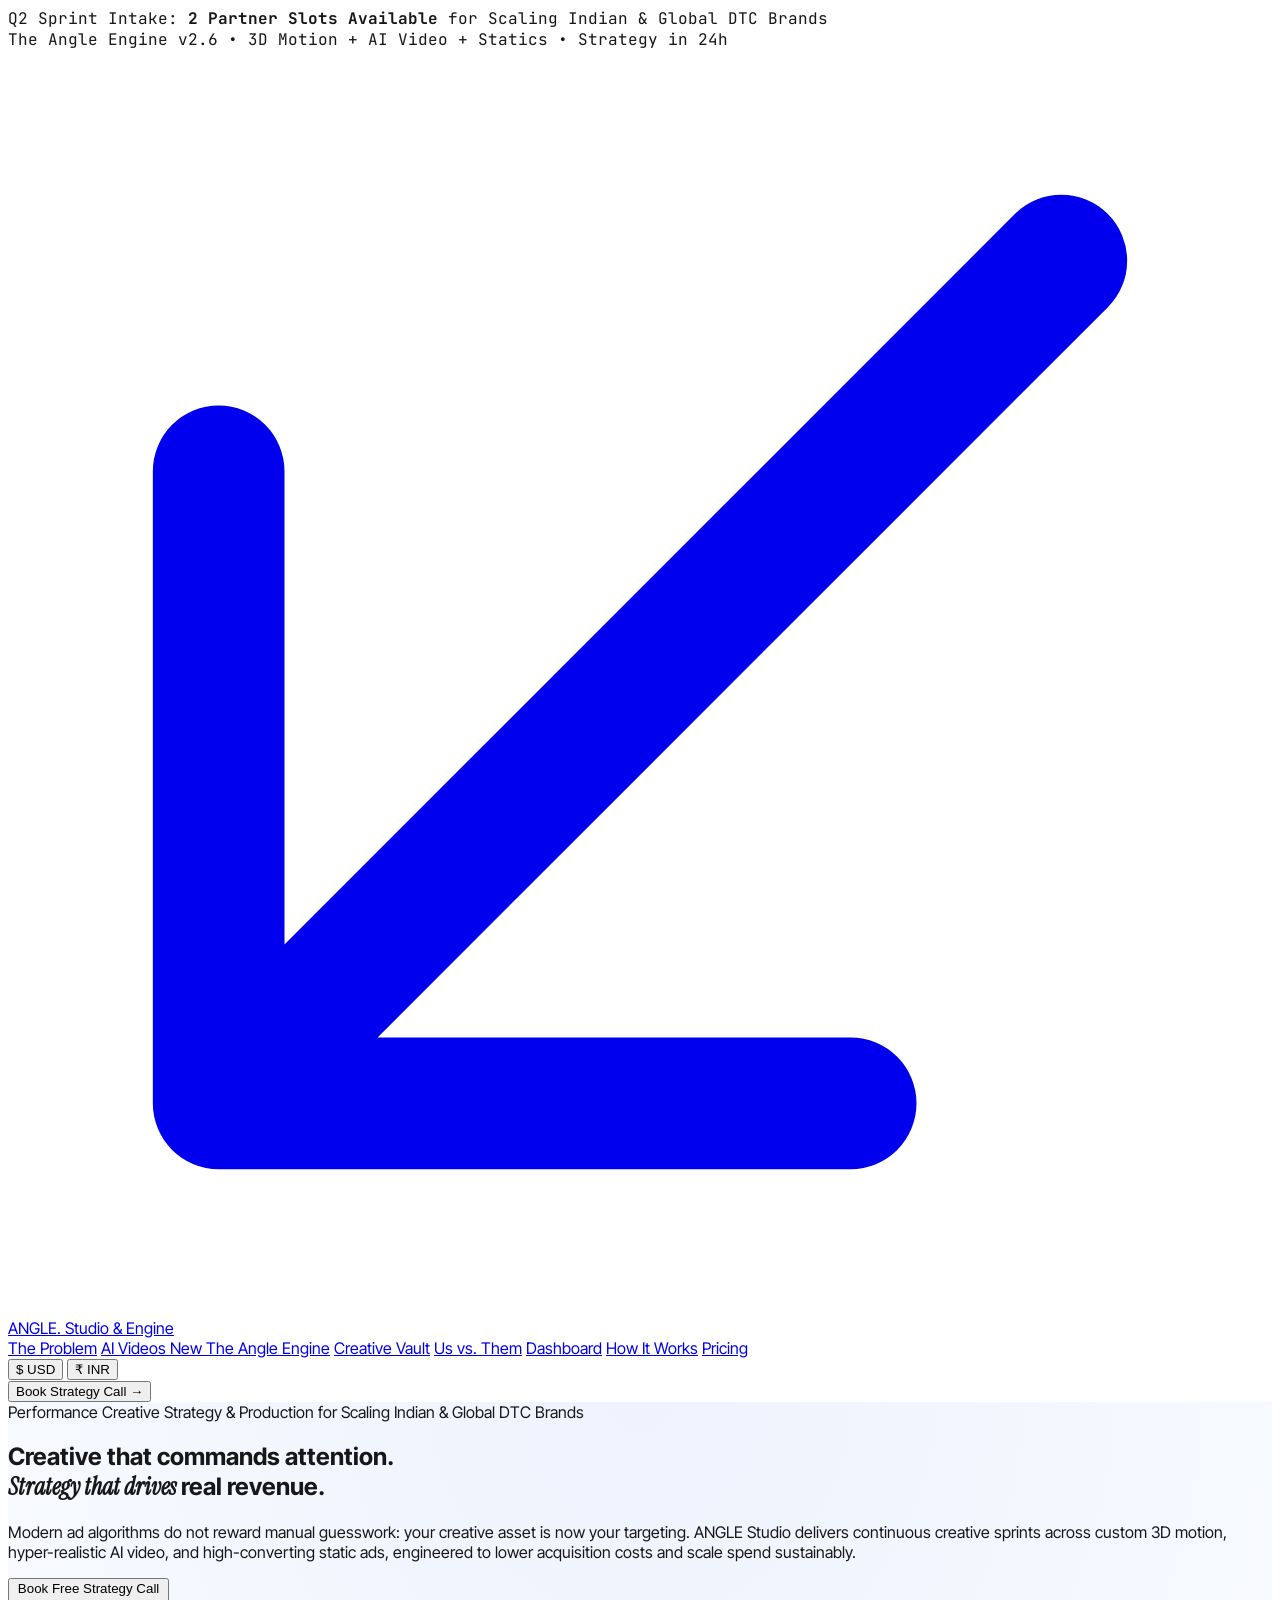
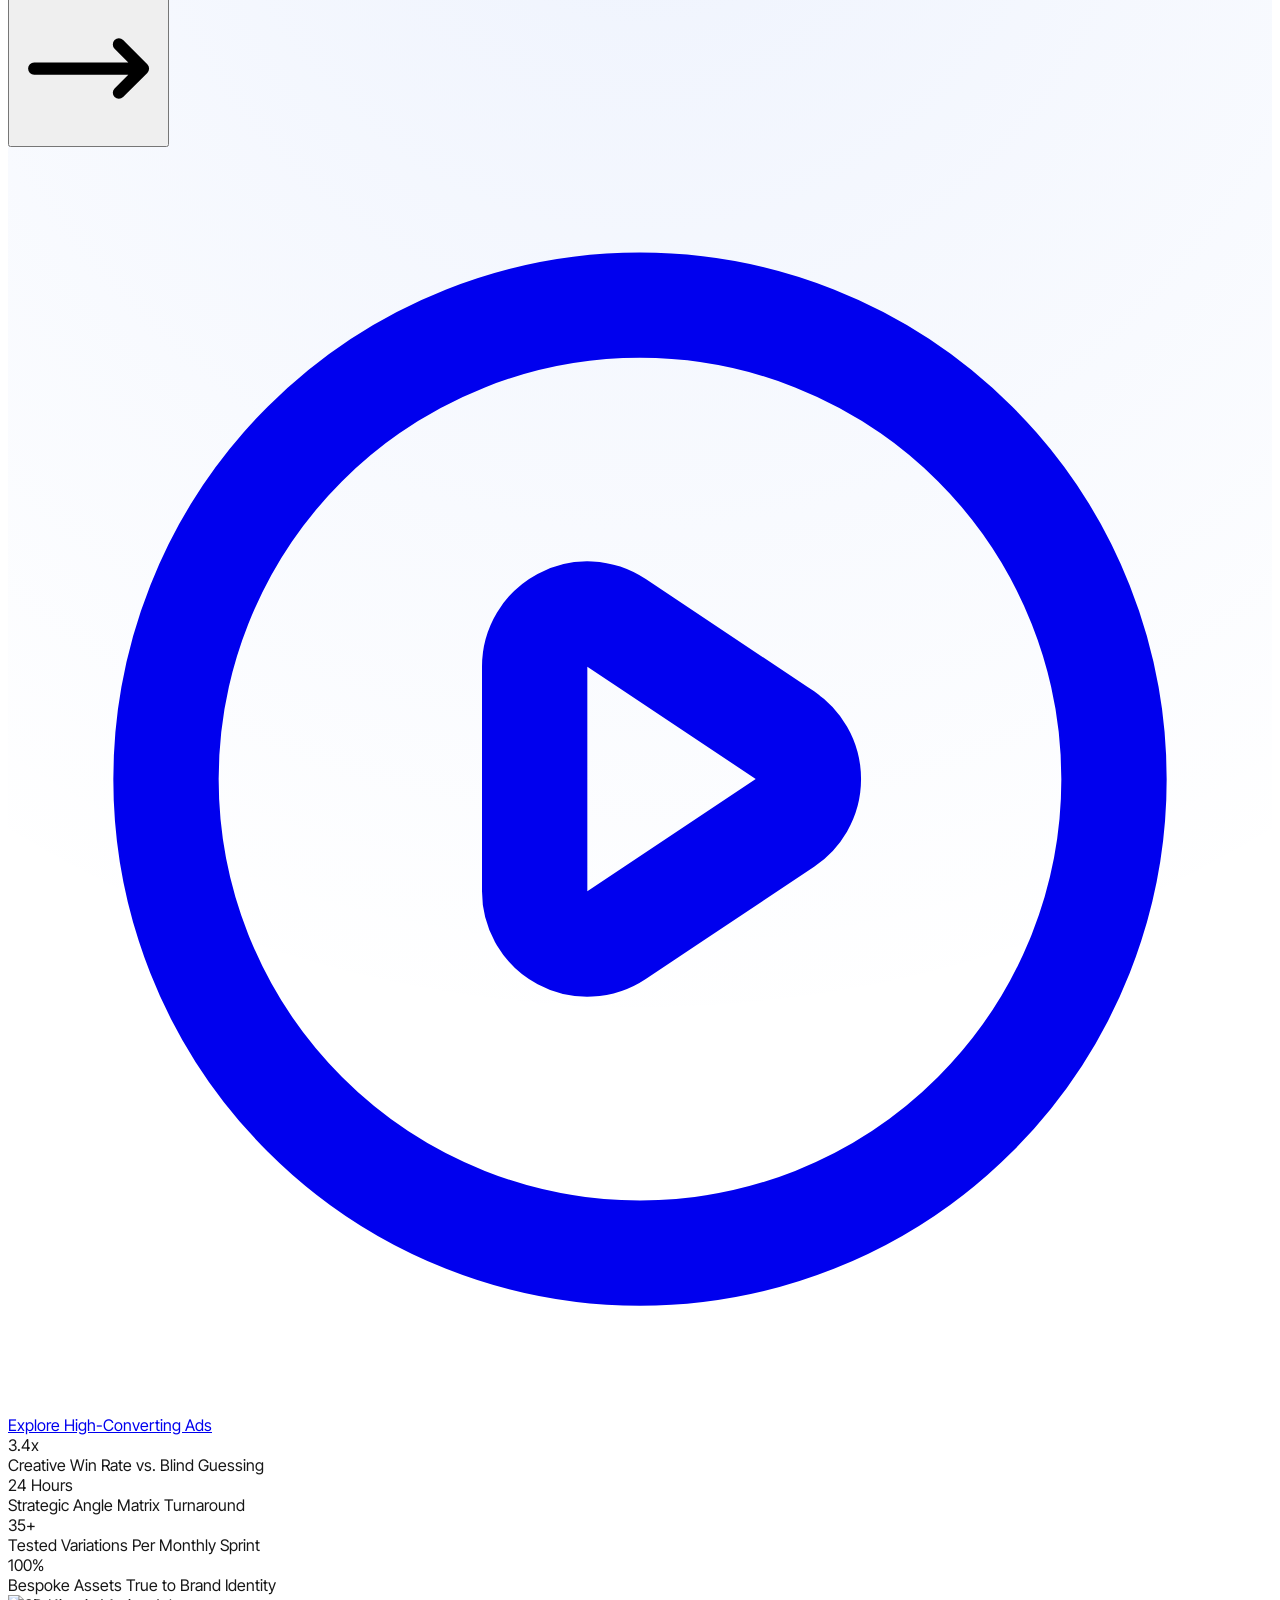
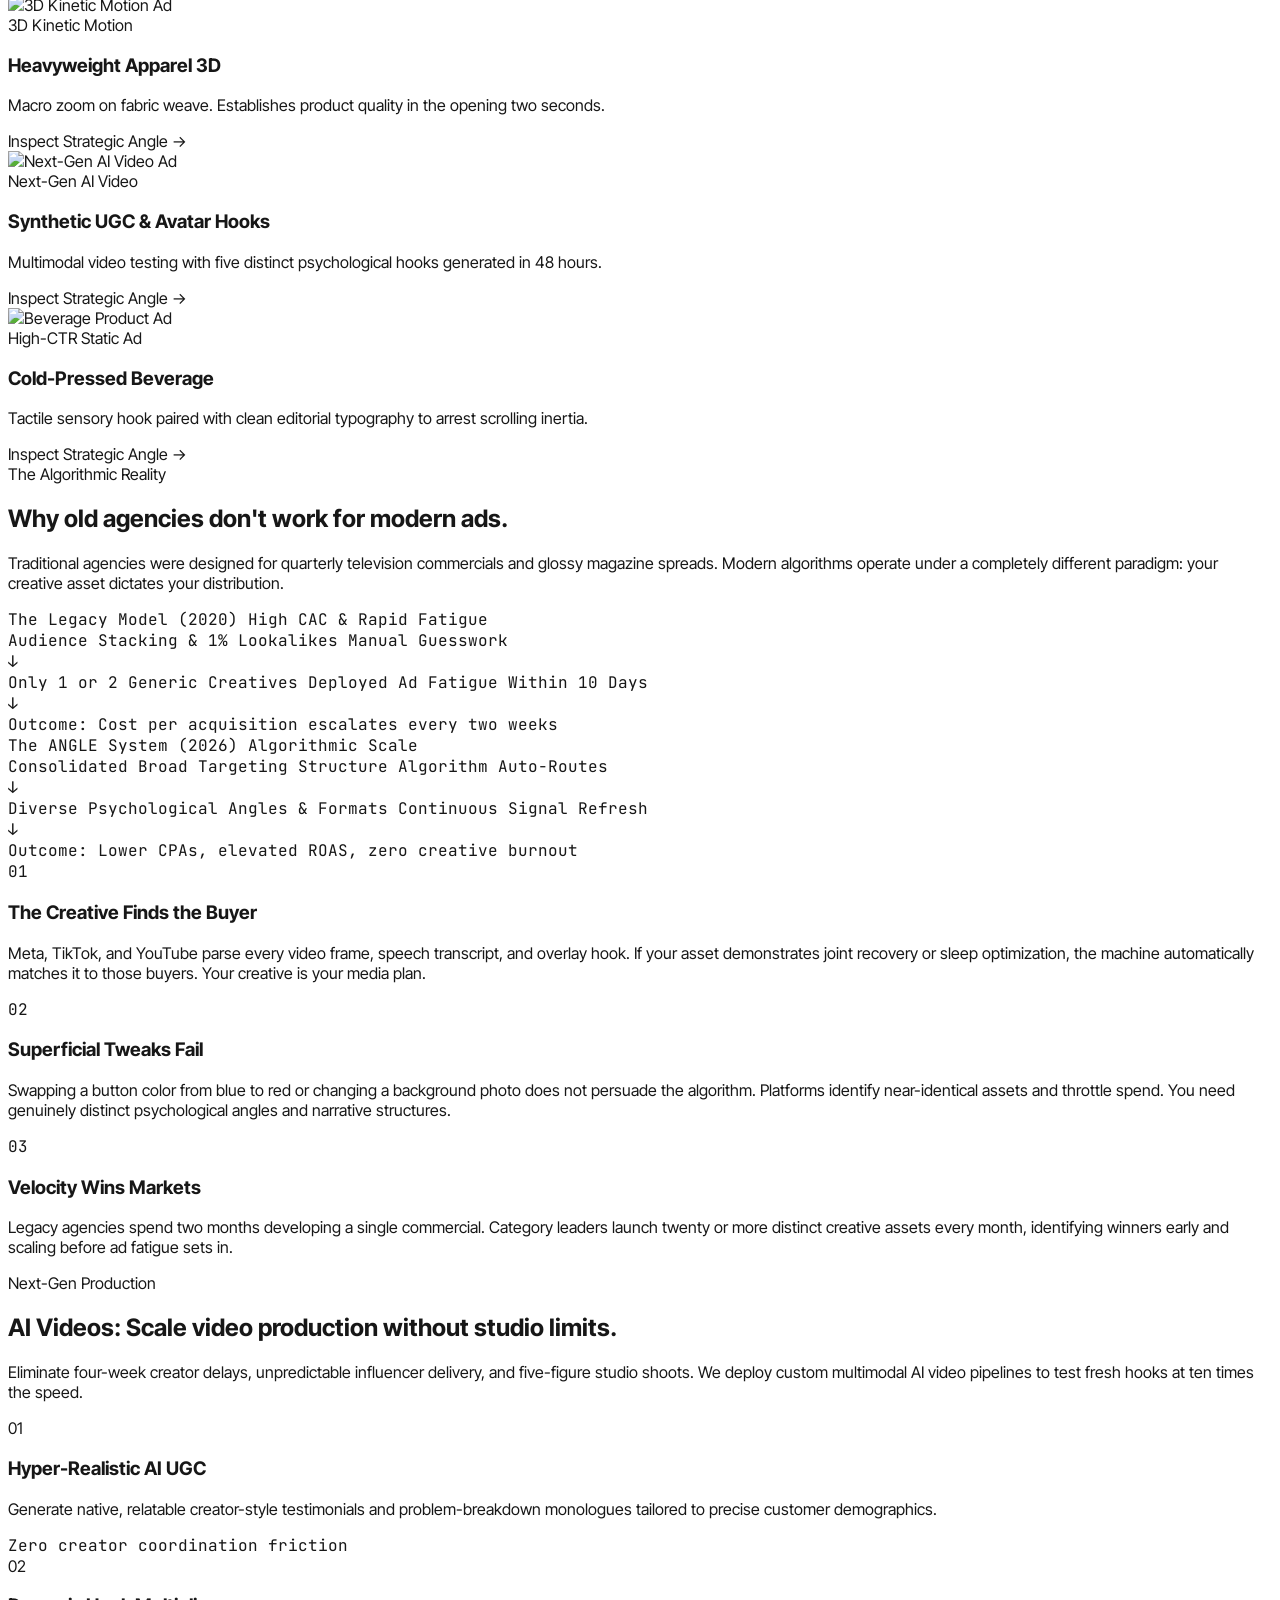
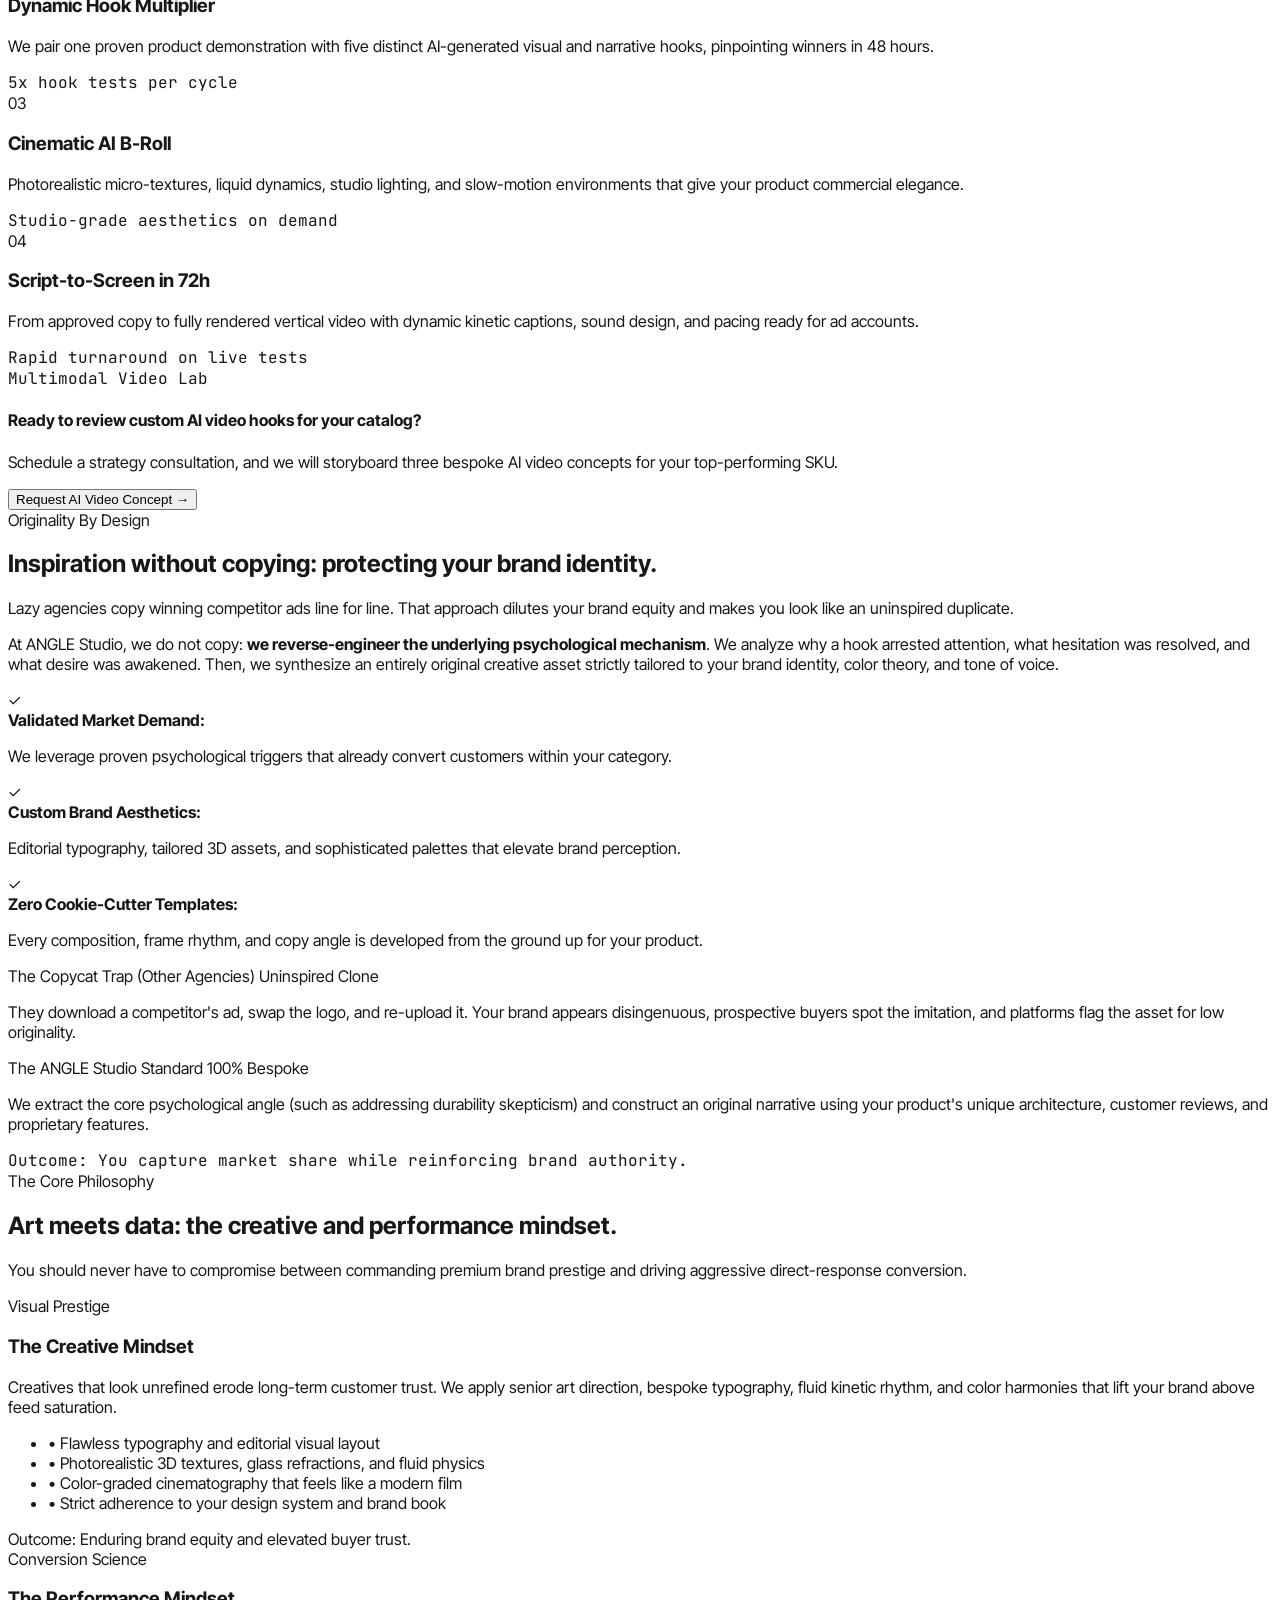
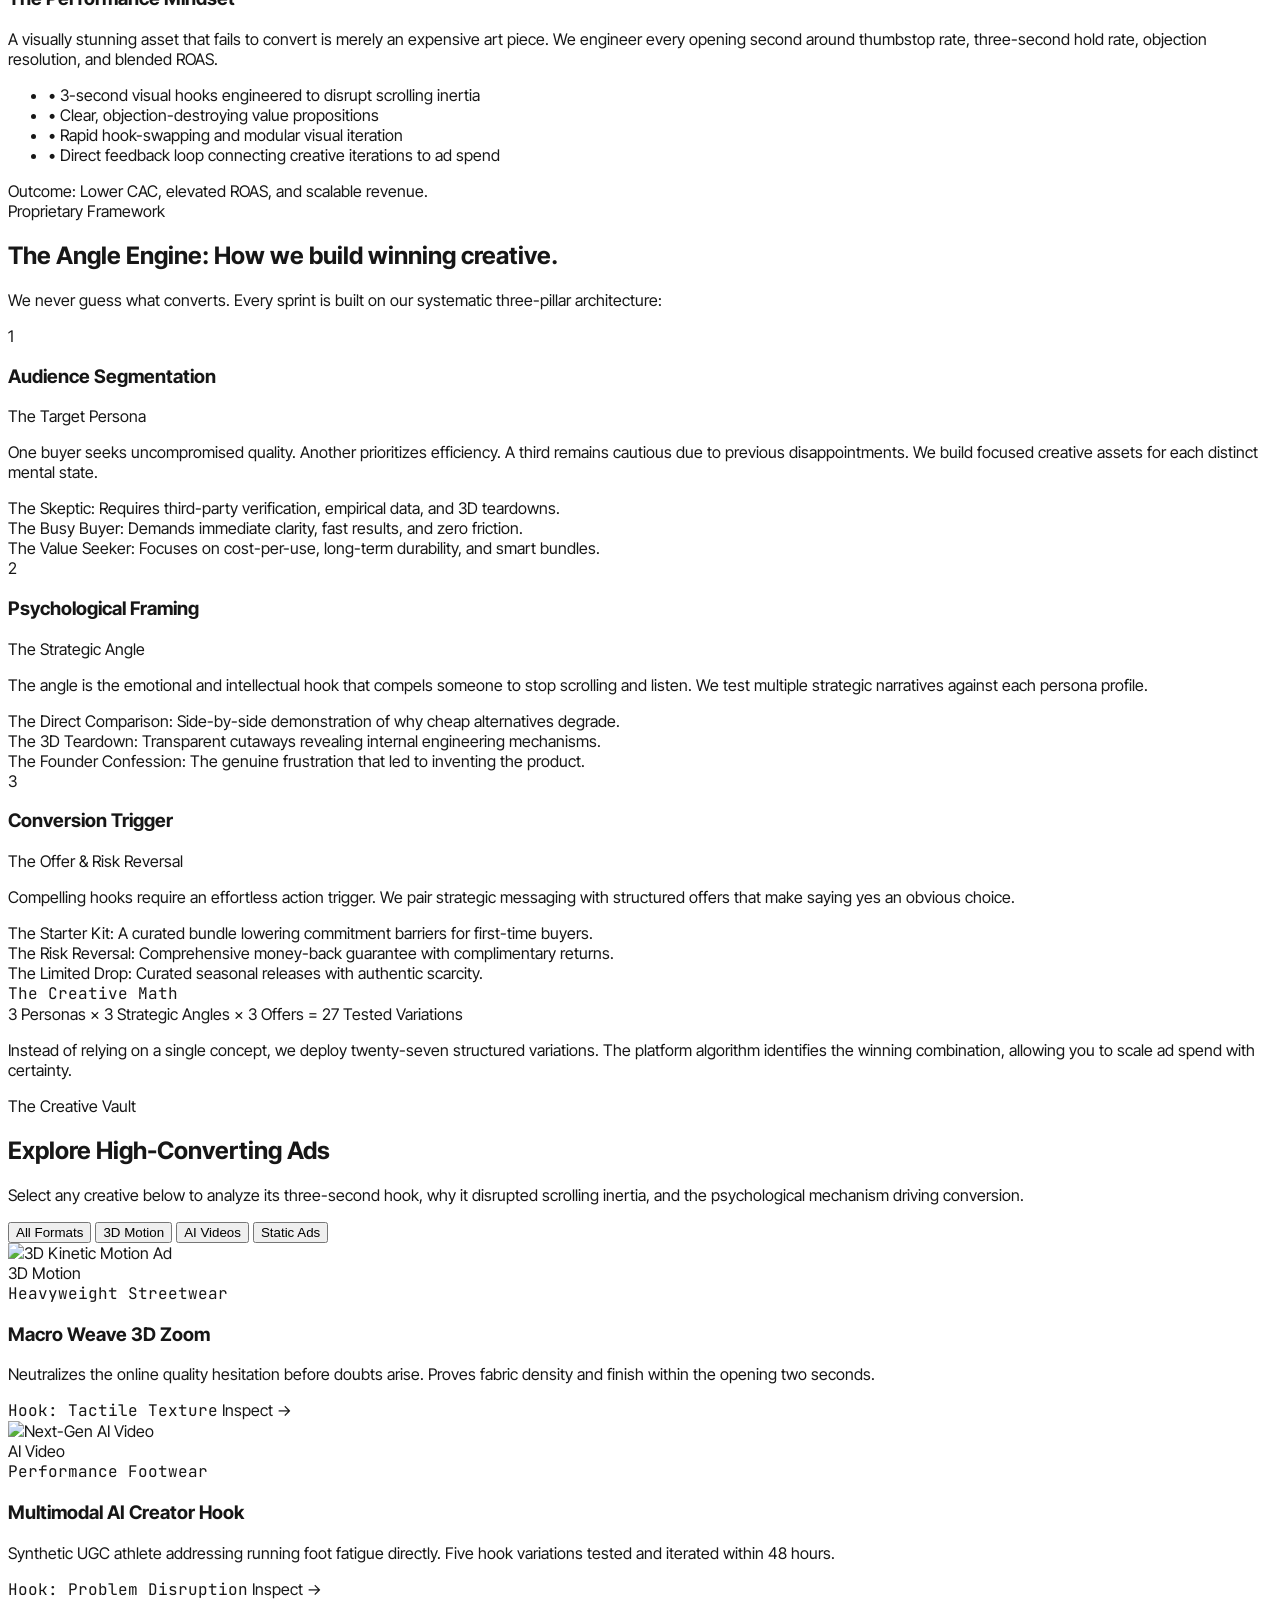
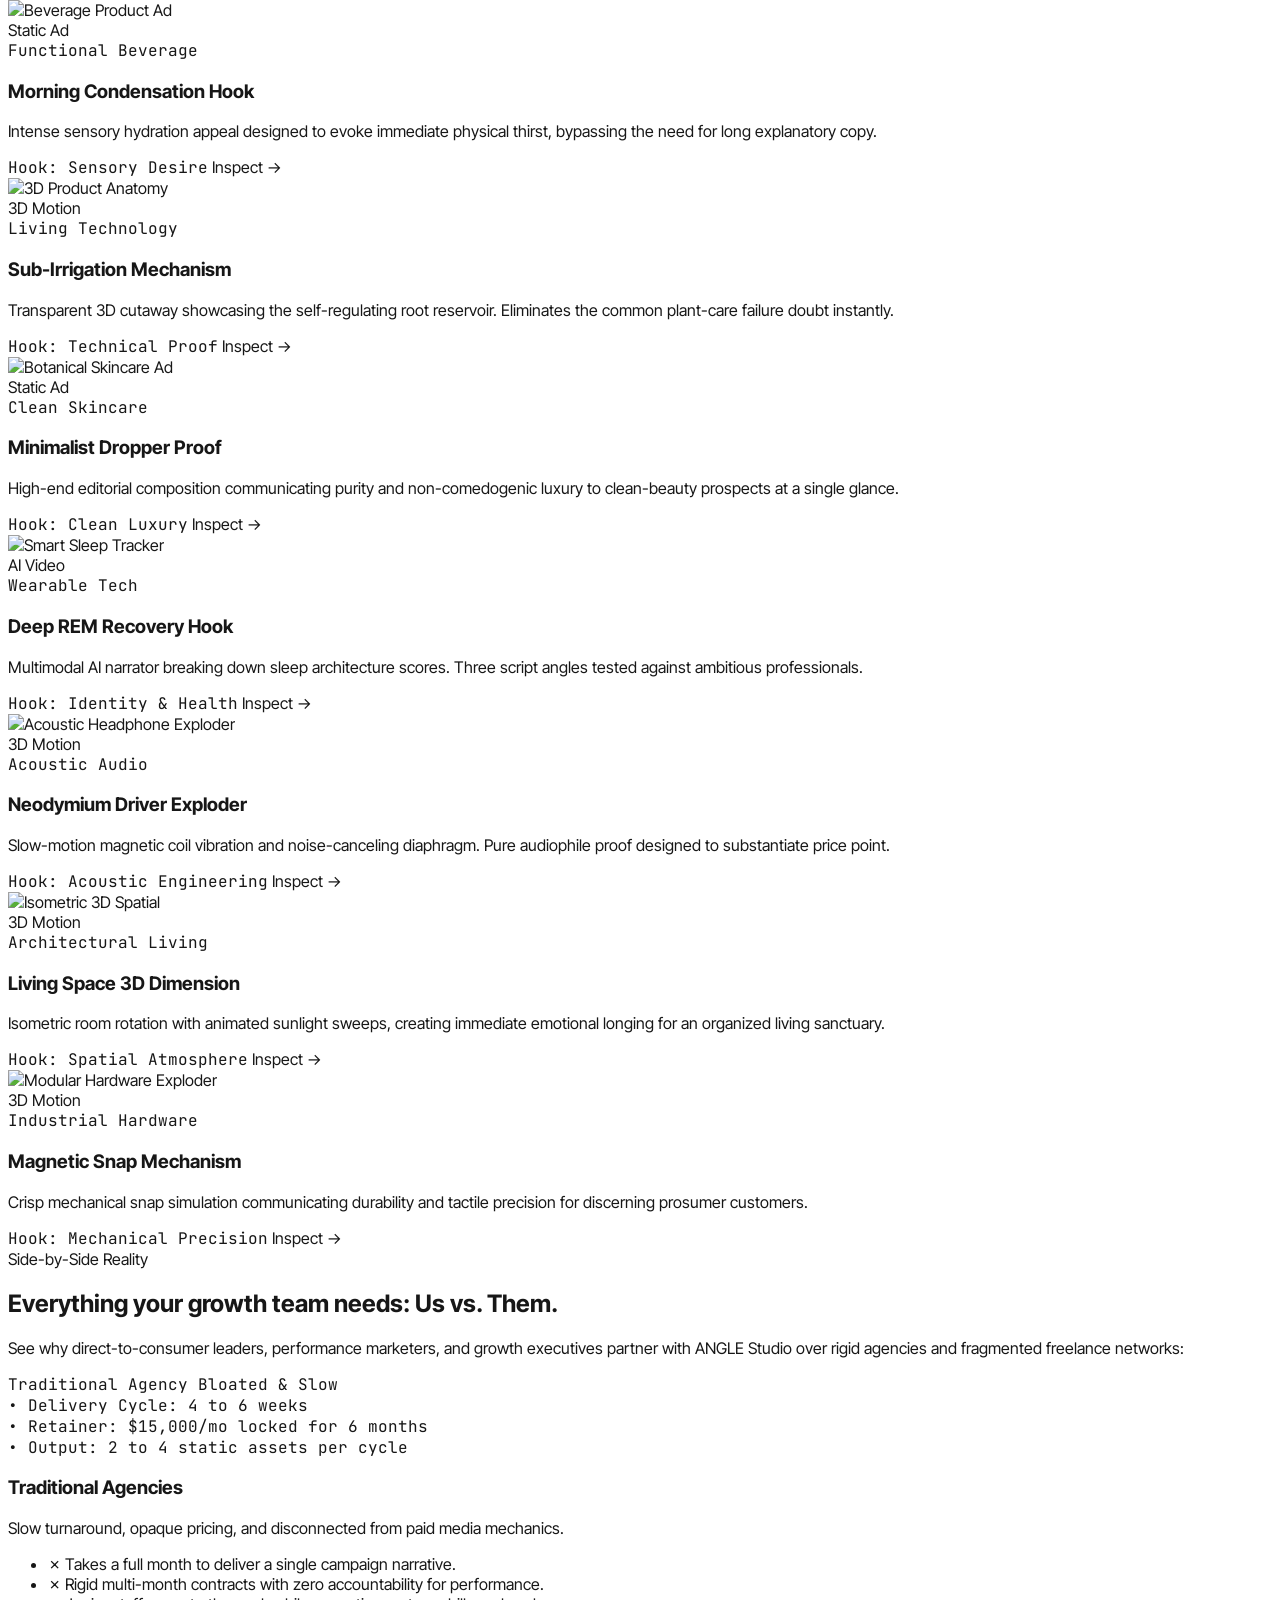
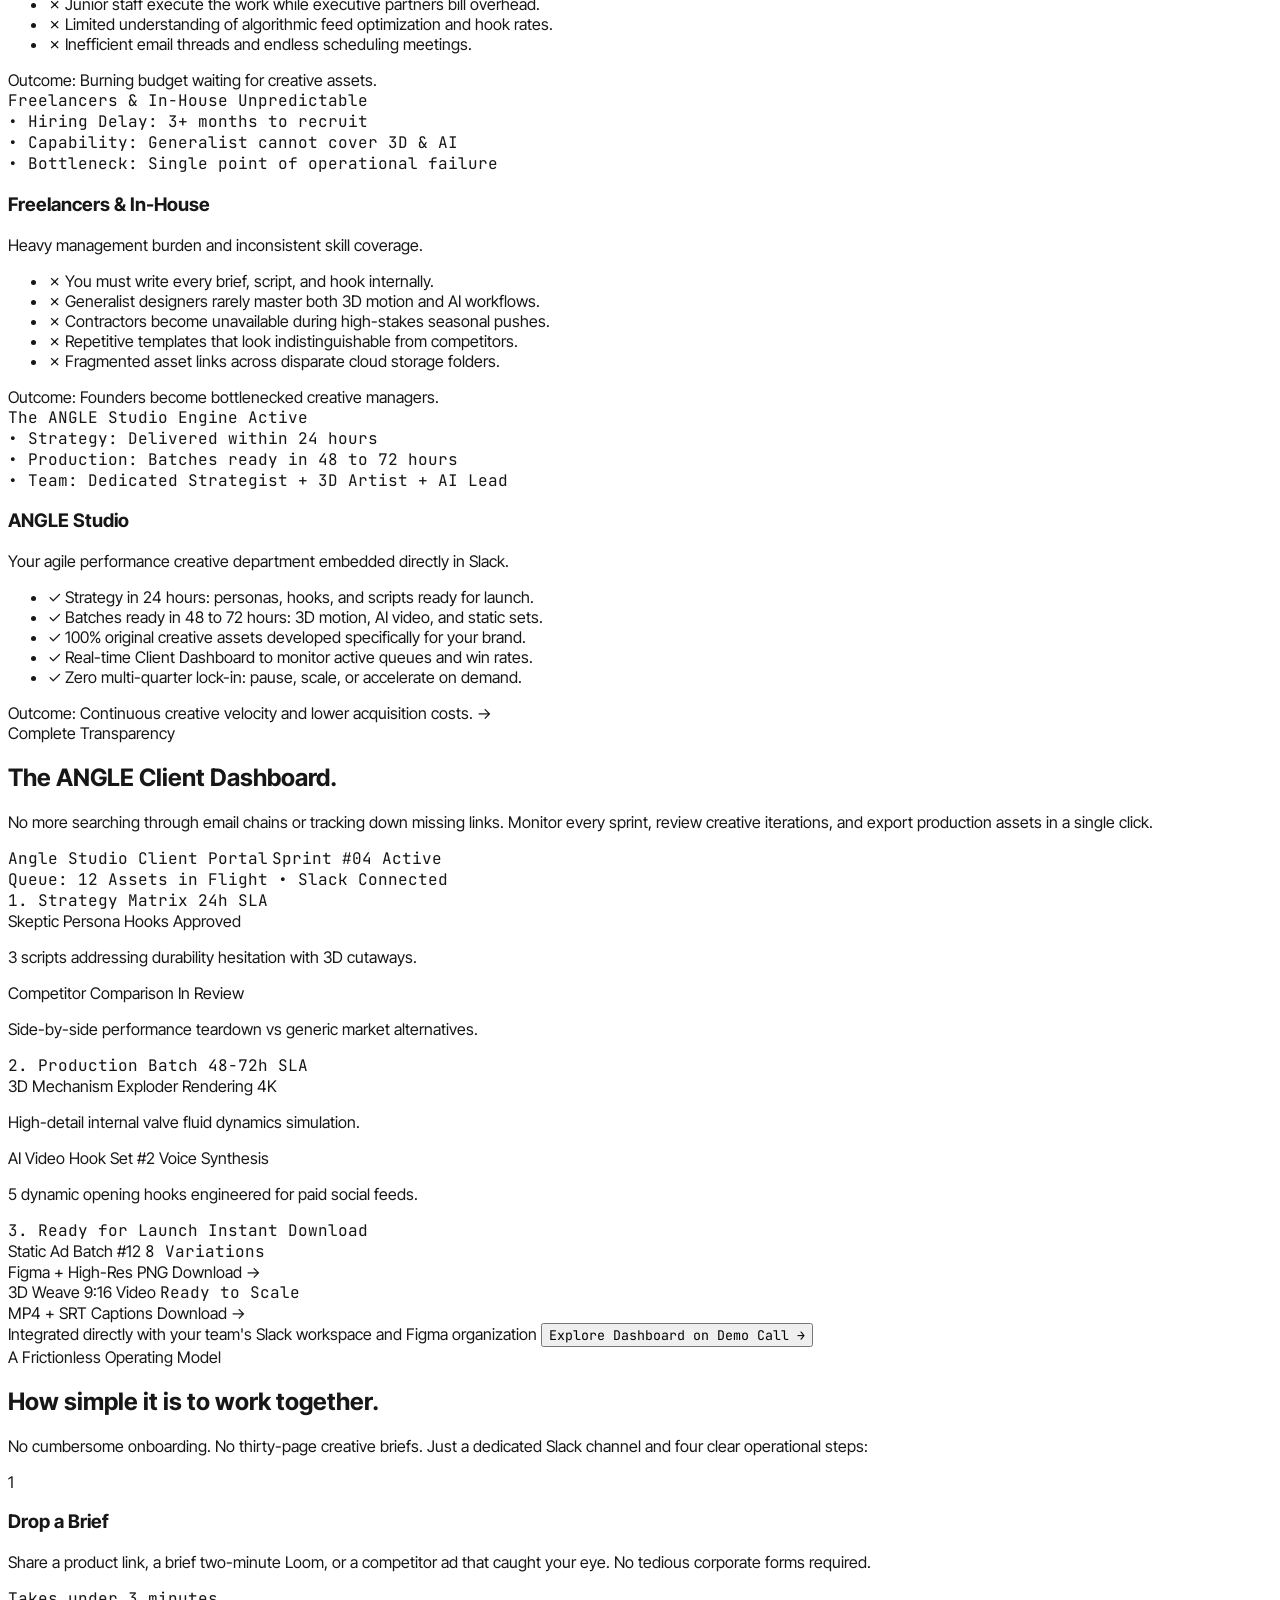
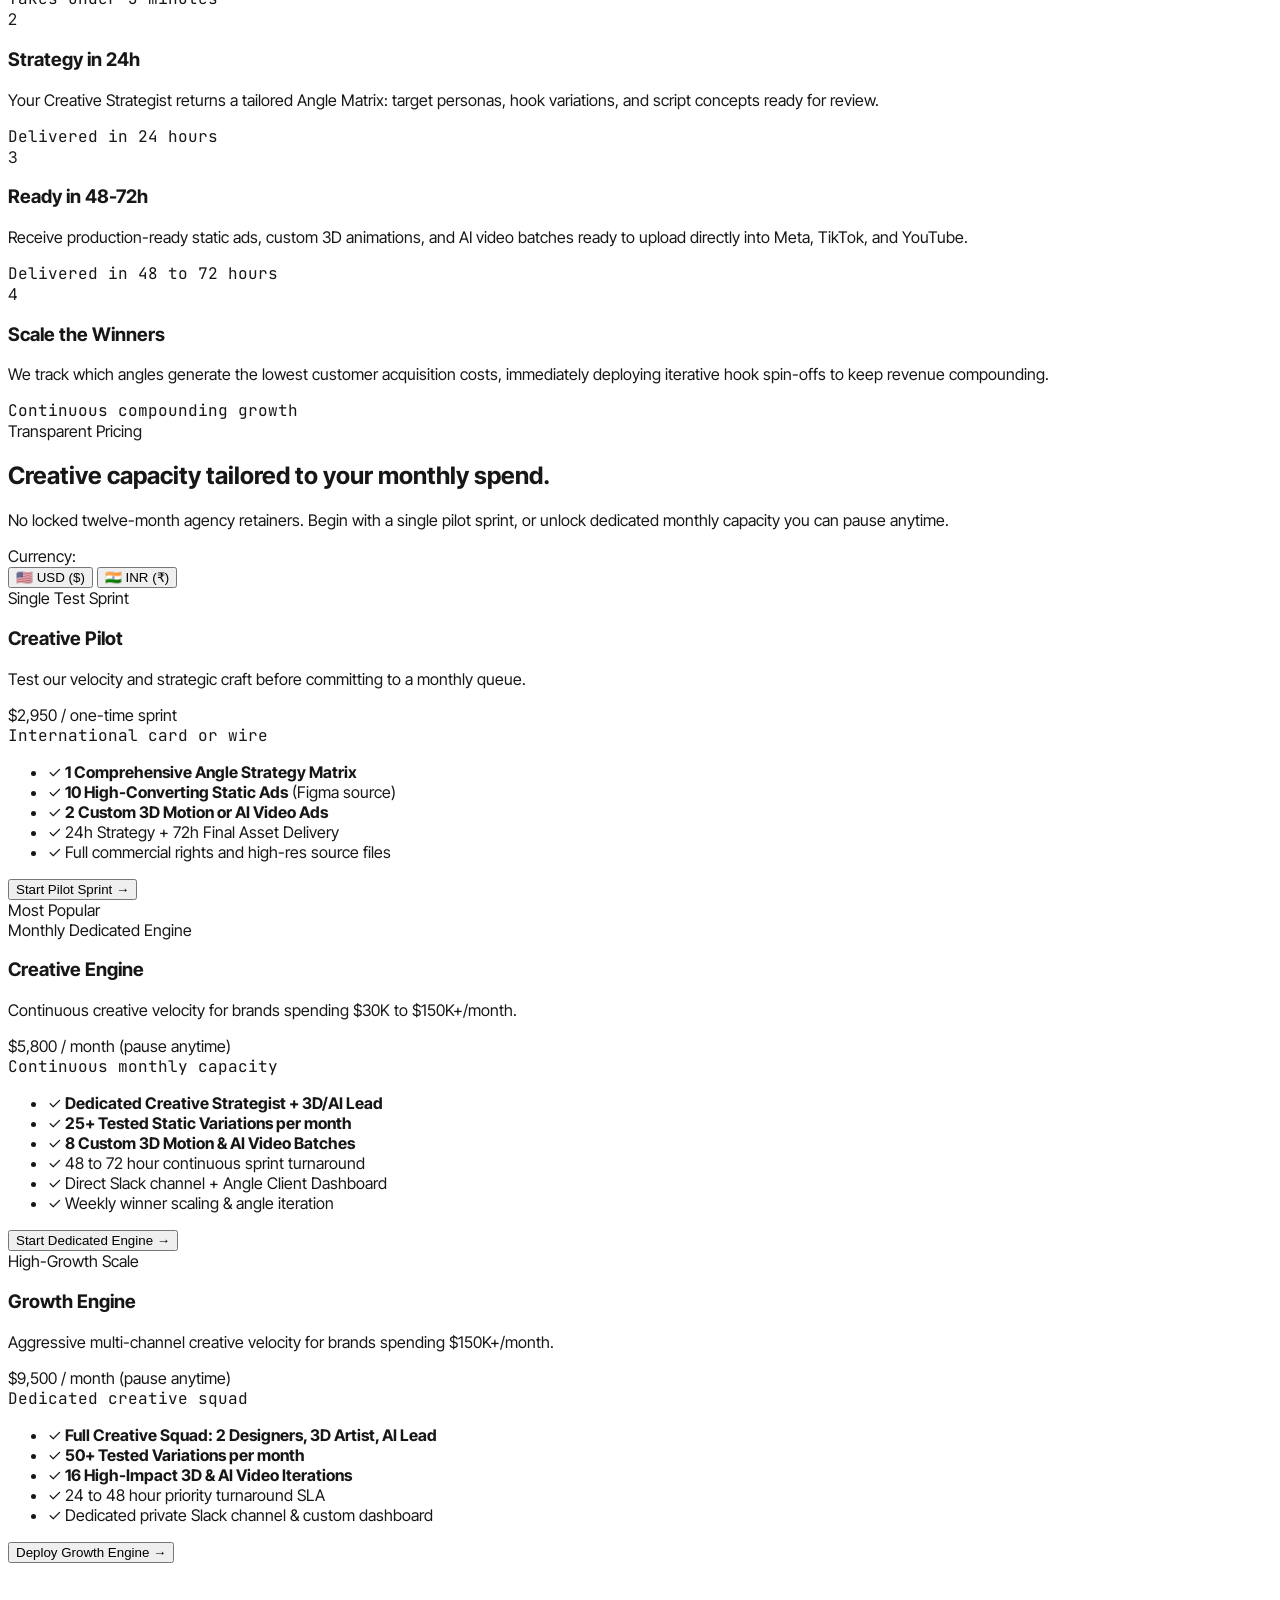
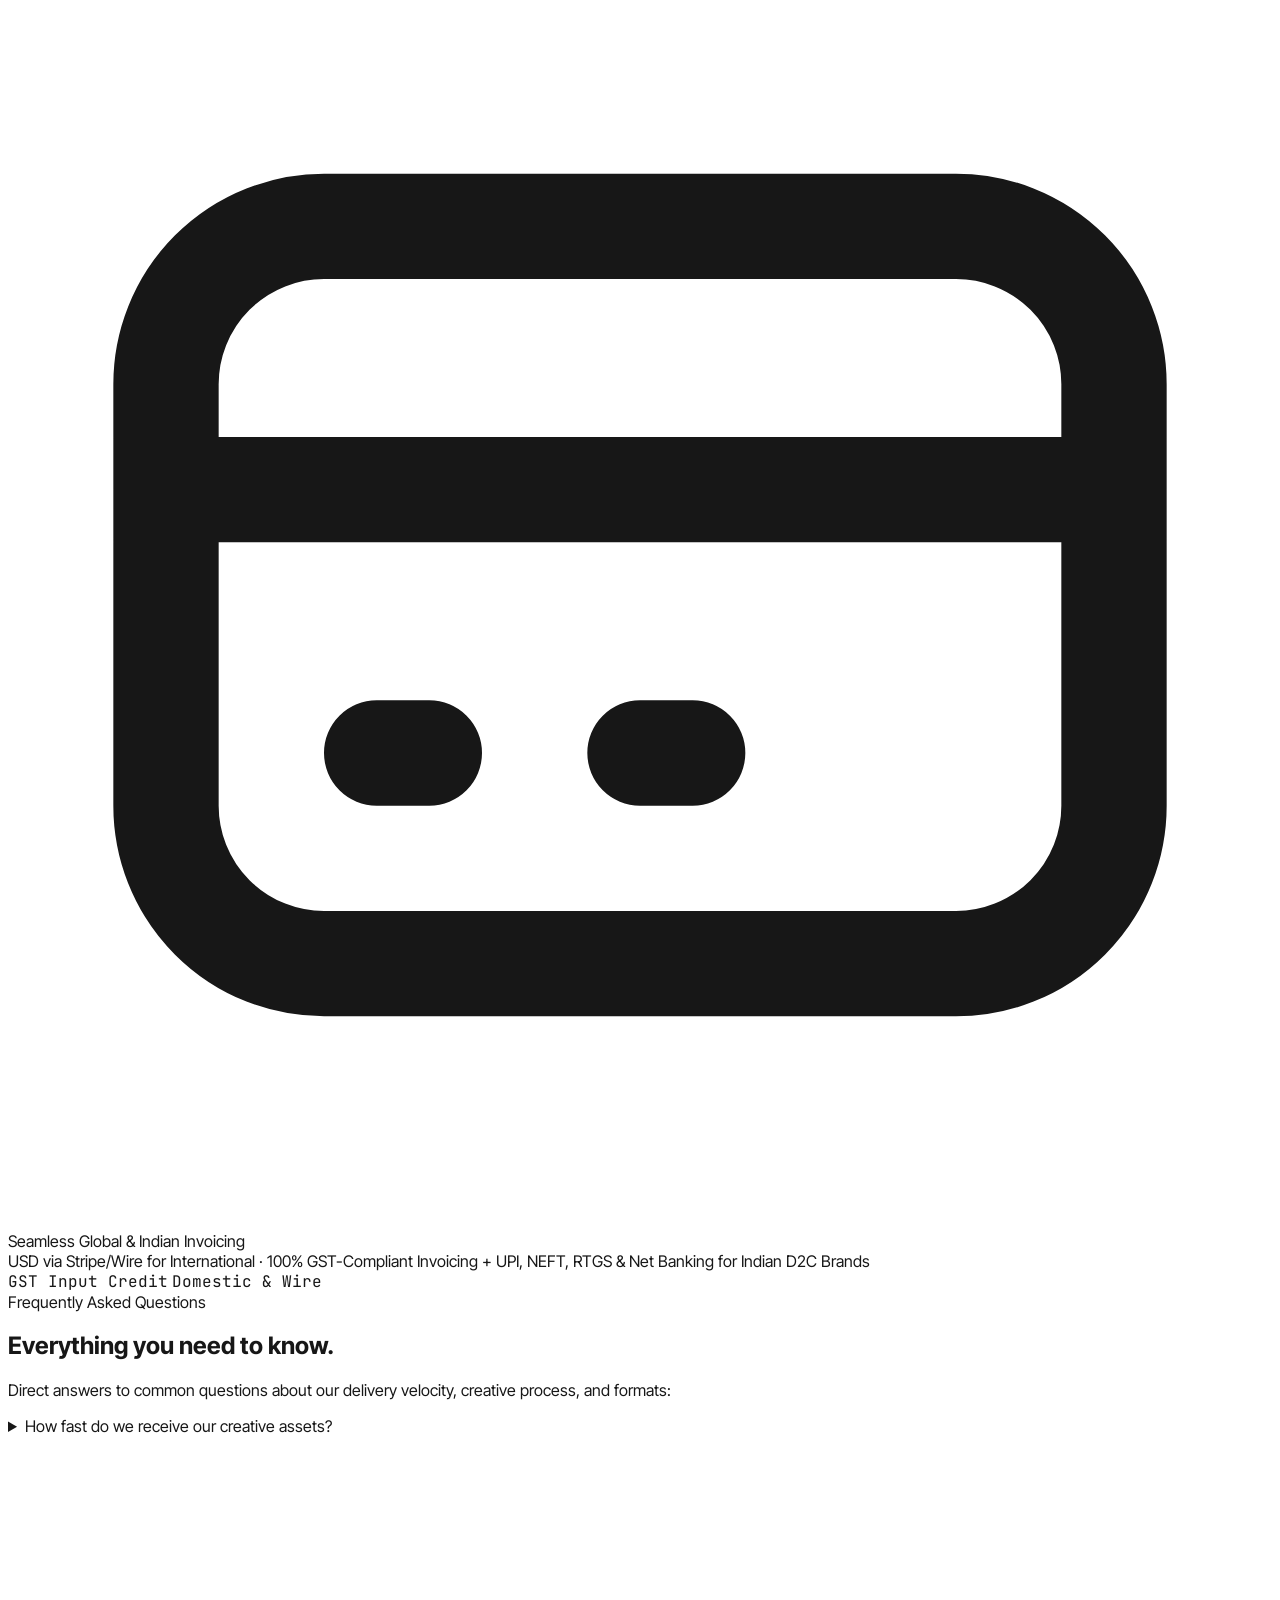
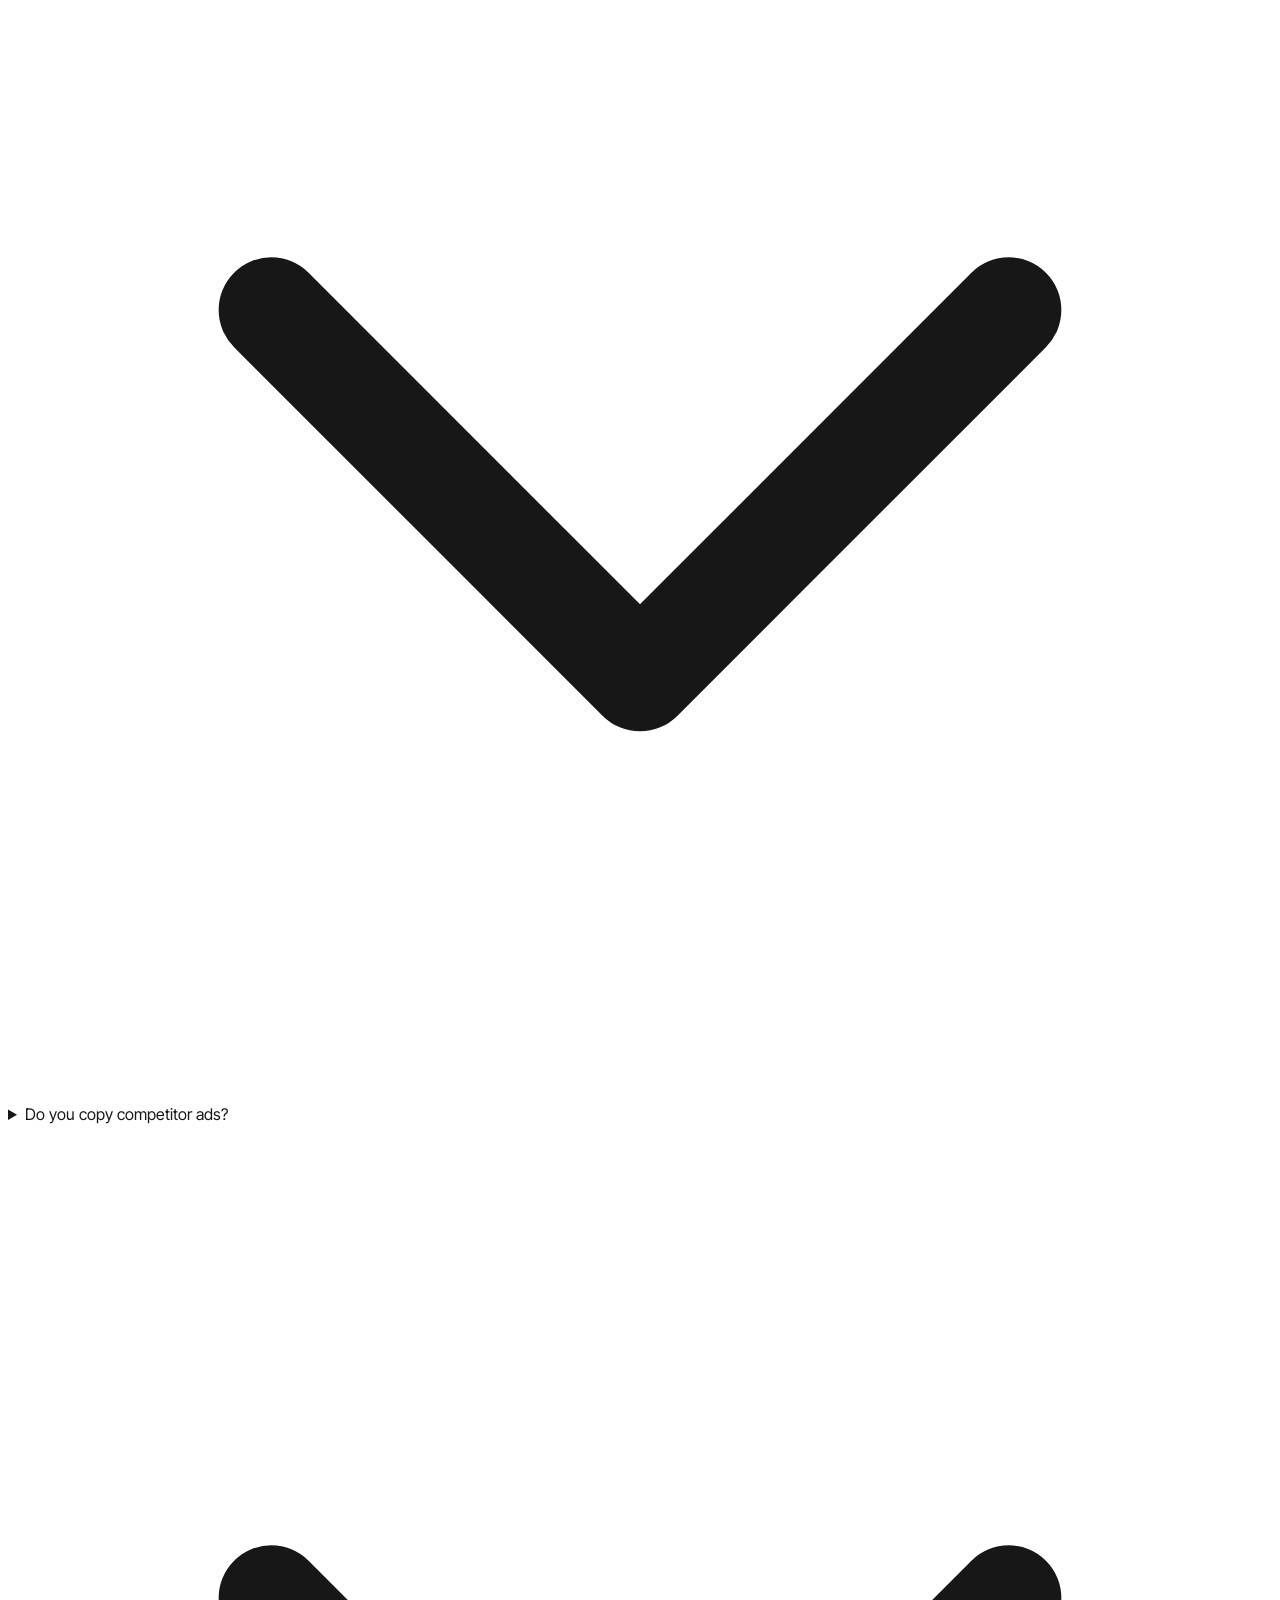
==== commit 959ea7bd: "feat(pricing): add interactive USD/INR currency toggle, GST invoicing notes, and Indian D2C support" ====
--- a/index.html
+++ b/index.html
@@ -10,7 +10,79 @@
   <link rel="preconnect" href="https://fonts.googleapis.com">
   <link rel="preconnect" href="https://fonts.gstatic.com" crossorigin>
   <link href="https://fonts.googleapis.com/css2?family=Instrument+Serif:ital@0;1&family=Inter+Tight:wght@300;400;500;600;700;800&family=JetBrains+Mono:wght@400;500;600&display=swap" rel="stylesheet">
-  <script src="https://unpkg.com/@tailwindcss/browser@4"></script>
+  <script src="https://unpkg.com/@tailwindcss/browser@4">
+    // Interactive Currency Switcher (USD / INR)
+    let currentCurrency = 'USD';
+
+    function setCurrency(curr) {
+      currentCurrency = curr;
+      const isUSD = curr === 'USD';
+
+      // Update toggle buttons in header and pricing section
+      document.querySelectorAll('.curr-toggle-usd').forEach(btn => {
+        if (isUSD) {
+          btn.classList.add('bg-neutral-950', 'text-white', 'shadow-xs');
+          btn.classList.remove('text-neutral-600');
+        } else {
+          btn.classList.remove('bg-neutral-950', 'text-white', 'shadow-xs');
+          btn.classList.add('text-neutral-600');
+        }
+      });
+
+      document.querySelectorAll('.curr-toggle-inr').forEach(btn => {
+        if (!isUSD) {
+          btn.classList.add('bg-neutral-950', 'text-white', 'shadow-xs');
+          btn.classList.remove('text-neutral-600');
+        } else {
+          btn.classList.remove('bg-neutral-950', 'text-white', 'shadow-xs');
+          btn.classList.add('text-neutral-600');
+        }
+      });
+
+      // Update Tier 1
+      const p1 = document.querySelector('.price-val-t1');
+      const c1 = document.querySelector('.price-cycle-t1');
+      const s1 = document.querySelector('.price-sub-t1');
+      if (p1 && c1 && s1) {
+        p1.textContent = isUSD ? p1.dataset.usd : p1.dataset.inr;
+        c1.textContent = isUSD ? c1.dataset.usd : c1.dataset.inr;
+        s1.textContent = isUSD ? s1.dataset.usd : s1.dataset.inr;
+      }
+
+      // Update Tier 2
+      const p2 = document.querySelector('.price-val-t2');
+      const c2 = document.querySelector('.price-cycle-t2');
+      const s2 = document.querySelector('.price-sub-t2');
+      if (p2 && c2 && s2) {
+        p2.textContent = isUSD ? p2.dataset.usd : p2.dataset.inr;
+        c2.textContent = isUSD ? c2.dataset.usd : c2.dataset.inr;
+        s2.textContent = isUSD ? s2.dataset.usd : s2.dataset.inr;
+      }
+
+      // Update Tier 3
+      const p3 = document.querySelector('.price-val-t3');
+      const c3 = document.querySelector('.price-cycle-t3');
+      const s3 = document.querySelector('.price-sub-t3');
+      if (p3 && c3 && s3) {
+        p3.textContent = isUSD ? p3.dataset.usd : p3.dataset.inr;
+        c3.textContent = isUSD ? c3.dataset.usd : c3.dataset.inr;
+        s3.textContent = isUSD ? s3.dataset.usd : s3.dataset.inr;
+      }
+
+      try {
+        localStorage.setItem('preferred_currency', curr);
+      } catch (e) {}
+    }
+
+    // Initialize currency from localStorage if available
+    try {
+      const savedCurr = localStorage.getItem('preferred_currency');
+      if (savedCurr === 'INR') {
+        setCurrency('INR');
+      }
+    } catch (e) {}
+
+  </script>
   
   <style>
     body {
@@ -51,7 +123,7 @@
     <div class="max-w-7xl mx-auto flex items-center justify-between">
       <div class="flex items-center gap-2">
         <span class="w-2 h-2 rounded-full bg-emerald-400 animate-pulse"></span>
-        <span class="text-neutral-300">Q2 Sprint Intake: <strong>2 Partner Slots Available</strong> for Scaling DTC Brands</span>
+        <span class="text-neutral-300">Q2 Sprint Intake: <strong>2 Partner Slots Available</strong> for Scaling Indian & Global DTC Brands</span>
       </div>
       <div class="hidden md:flex items-center gap-6 text-neutral-400">
         <span>The Angle Engine v2.6</span>
@@ -95,8 +167,18 @@
         <a href="#pricing" class="hover:text-neutral-950 transition">Pricing</a>
       </nav>
 
-      <!-- CTA Button -->
+      <!-- Currency Switcher & CTA Button -->
       <div class="flex items-center gap-3">
+        <!-- Quick Currency Toggle in Header -->
+        <div class="hidden sm:inline-flex p-0.5 rounded-full bg-neutral-100 border border-neutral-200 text-[11px] font-bold">
+          <button onclick="setCurrency('USD')" class="curr-toggle-usd px-2.5 py-1 rounded-full transition bg-neutral-950 text-white shadow-xs cursor-pointer">
+            $ USD
+          </button>
+          <button onclick="setCurrency('INR')" class="curr-toggle-inr px-2.5 py-1 rounded-full transition text-neutral-600 hover:text-neutral-950 cursor-pointer">
+            ₹ INR
+          </button>
+        </div>
+
         <button onclick="openBookingModal('Header Nav CTA')" class="inline-flex items-center justify-center px-5 py-2.5 rounded-full text-xs font-semibold text-white bg-neutral-950 hover:bg-blue-600 transition shadow-sm cursor-pointer">
           Book Strategy Call &rarr;
         </button>
@@ -112,7 +194,7 @@
       <!-- Kicker Tag -->
       <div class="inline-flex items-center gap-2 px-4 py-1.5 rounded-full bg-neutral-100 border border-neutral-200/90 text-neutral-800 text-xs font-semibold uppercase tracking-wider mb-8 shadow-xs">
         <span class="w-2 h-2 rounded-full bg-blue-600"></span>
-        Performance Creative Strategy & Production for Scaling DTC Brands
+        Performance Creative Strategy & Production for Scaling Indian & Global DTC Brands
       </div>
 
       <!-- Main Headline: Confident, smart, and direct -->
@@ -1232,14 +1314,27 @@
   <section id="pricing" class="py-24 bg-white border-b border-neutral-200/80">
     <div class="max-w-7xl mx-auto px-4 sm:px-6 lg:px-8">
       
-      <div class="text-center max-w-3xl mx-auto mb-16">
+      <div class="text-center max-w-3xl mx-auto mb-12">
         <span class="text-xs font-bold uppercase tracking-wider text-blue-600">Transparent Pricing</span>
         <h2 class="text-3xl sm:text-5xl font-extrabold text-neutral-950 mt-3 mb-4">
           Creative capacity tailored to your monthly spend.
         </h2>
-        <p class="text-neutral-600 text-base sm:text-lg">
+        <p class="text-neutral-600 text-base sm:text-lg mb-8">
           No locked twelve-month agency retainers. Begin with a single pilot sprint, or unlock dedicated monthly capacity you can pause anytime.
         </p>
+
+        <!-- Interactive Currency Switcher -->
+        <div class="inline-flex items-center gap-3 p-1.5 rounded-full bg-neutral-100 border border-neutral-200/90 shadow-inner">
+          <span class="text-xs font-semibold text-neutral-500 pl-3 uppercase tracking-wider">Currency:</span>
+          <div class="inline-flex p-0.5 rounded-full bg-white border border-neutral-200">
+            <button onclick="setCurrency('USD')" class="curr-toggle-usd px-4 py-1.5 rounded-full text-xs font-bold transition flex items-center gap-1.5 bg-neutral-950 text-white shadow-xs cursor-pointer">
+              <span>🇺🇸</span> USD ($)
+            </button>
+            <button onclick="setCurrency('INR')" class="curr-toggle-inr px-4 py-1.5 rounded-full text-xs font-bold transition flex items-center gap-1.5 text-neutral-600 hover:text-neutral-950 cursor-pointer">
+              <span>🇮🇳</span> INR (₹)
+            </button>
+          </div>
+        </div>
       </div>
 
       <div class="grid grid-cols-1 md:grid-cols-3 gap-8 max-w-6xl mx-auto items-stretch">
@@ -1254,8 +1349,11 @@
             <p class="text-xs text-neutral-500 mt-1 mb-6">Test our velocity and strategic craft before committing to a monthly queue.</p>
             
             <div class="mb-6">
-              <span class="text-4xl font-extrabold text-neutral-950 font-heading">$2,950</span>
-              <span class="text-xs text-neutral-500">/ one-time sprint</span>
+              <div class="flex items-baseline gap-1">
+                <span class="price-val-t1 text-4xl font-extrabold text-neutral-950 font-heading" data-usd="$2,950" data-inr="₹1,49,000">$2,950</span>
+                <span class="price-cycle-t1 text-xs text-neutral-500 font-medium" data-usd="/ one-time sprint" data-inr="/ one-time sprint">/ one-time sprint</span>
+              </div>
+              <div class="price-sub-t1 text-[11px] text-neutral-400 mt-1 font-mono" data-usd="International card or wire" data-inr="GST input credit + UPI/NEFT support">International card or wire</div>
             </div>
 
             <ul class="space-y-3 text-xs text-neutral-700 mb-8">
@@ -1285,8 +1383,11 @@
             <p class="text-xs text-neutral-400 mt-1 mb-6">Continuous creative velocity for brands spending $30K to $150K+/month.</p>
             
             <div class="mb-6">
-              <span class="text-4xl font-extrabold text-white font-heading">$5,800</span>
-              <span class="text-xs text-neutral-400">/ month (pause anytime)</span>
+              <div class="flex items-baseline gap-1">
+                <span class="price-val-t2 text-4xl font-extrabold text-white font-heading" data-usd="$5,800" data-inr="₹2,85,000">$5,800</span>
+                <span class="price-cycle-t2 text-xs text-neutral-400 font-medium" data-usd="/ month (pause anytime)" data-inr="/ month (pause anytime)">/ month (pause anytime)</span>
+              </div>
+              <div class="price-sub-t2 text-[11px] text-blue-300 mt-1 font-mono" data-usd="Continuous monthly capacity" data-inr="Billed monthly via GST invoice">Continuous monthly capacity</div>
             </div>
 
             <ul class="space-y-3 text-xs text-neutral-300 mb-8">
@@ -1314,8 +1415,11 @@
             <p class="text-xs text-neutral-500 mt-1 mb-6">Aggressive multi-channel creative velocity for brands spending $150K+/month.</p>
             
             <div class="mb-6">
-              <span class="text-4xl font-extrabold text-neutral-950 font-heading">$9,500</span>
-              <span class="text-xs text-neutral-500">/ month (pause anytime)</span>
+              <div class="flex items-baseline gap-1">
+                <span class="price-val-t3 text-4xl font-extrabold text-neutral-950 font-heading" data-usd="$9,500" data-inr="₹4,75,000">$9,500</span>
+                <span class="price-cycle-t3 text-xs text-neutral-500 font-medium" data-usd="/ month (pause anytime)" data-inr="/ month (pause anytime)">/ month (pause anytime)</span>
+              </div>
+              <div class="price-sub-t3 text-[11px] text-neutral-400 mt-1 font-mono" data-usd="Dedicated creative squad" data-inr="Dedicated squad + corporate invoice">Dedicated creative squad</div>
             </div>
 
             <ul class="space-y-3 text-xs text-neutral-700 mb-8">
@@ -1332,6 +1436,23 @@
           </button>
         </div>
 
+      </div>
+
+      <!-- Indian & International Payment & Invoicing Assurance -->
+      <div class="mt-12 p-6 rounded-3xl bg-neutral-50 border border-neutral-200/90 max-w-4xl mx-auto flex flex-col sm:flex-row items-center justify-between gap-4">
+        <div class="flex items-center gap-3 text-left">
+          <div class="w-10 h-10 rounded-2xl bg-blue-100 text-blue-600 flex items-center justify-center font-bold text-sm shrink-0">
+            <svg class="w-5 h-5" fill="none" stroke="currentColor" viewBox="0 0 24 24"><path stroke-linecap="round" stroke-linejoin="round" stroke-width="2" d="M3 10h18M7 15h1m4 0h1m-7 4h12a3 3 0 003-3V8a3 3 0 00-3-3H6a3 3 0 00-3 3v8a3 3 0 003 3z"/></svg>
+          </div>
+          <div>
+            <div class="text-xs font-bold text-neutral-900">Seamless Global & Indian Invoicing</div>
+            <div class="text-[11px] text-neutral-500">USD via Stripe/Wire for International &middot; 100% GST-Compliant Invoicing + UPI, NEFT, RTGS & Net Banking for Indian D2C Brands</div>
+          </div>
+        </div>
+        <div class="flex items-center gap-2 shrink-0">
+          <span class="px-3 py-1 rounded-full bg-white border border-neutral-200 text-[10px] font-mono font-semibold text-neutral-700">GST Input Credit</span>
+          <span class="px-3 py-1 rounded-full bg-white border border-neutral-200 text-[10px] font-mono font-semibold text-neutral-700">Domestic & Wire</span>
+        </div>
       </div>
 
     </div>
@@ -1405,6 +1526,17 @@
           </summary>
           <div class="mt-4 text-xs sm:text-sm text-neutral-600 leading-relaxed border-t border-neutral-200 pt-4">
             Yes. We do not lock partners into rigid annual agreements. You can pause your subscription whenever your media accounts are stocked with winning creatives, and resume immediately when ready to test fresh angles.
+          </div>
+        </details>
+
+        <!-- Accordion Item 6: India & Global Invoicing -->
+        <details class="group p-6 rounded-2xl bg-neutral-50 border border-neutral-200/80 transition duration-200">
+          <summary class="flex items-center justify-between font-bold text-neutral-950 cursor-pointer text-base">
+            <span>Do you support Indian D2C brands and GST invoicing?</span>
+            <svg class="w-5 h-5 text-neutral-500 transition-transform duration-200 group-open:rotate-180" fill="none" stroke="currentColor" viewBox="0 0 24 24"><path stroke-linecap="round" stroke-linejoin="round" stroke-width="2" d="M19 9l-7 7-7-7"/></svg>
+          </summary>
+          <div class="mt-4 text-xs sm:text-sm text-neutral-600 leading-relaxed border-t border-neutral-200 pt-4">
+            Yes. We partner with high-growth direct-to-consumer brands across India as well as international brands across the US, UK, and UAE. For Indian companies, we provide full GST-compliant B2B invoices with input credit eligibility and accept domestic payments via UPI, NEFT, RTGS, Net Banking, and corporate cards.
           </div>
         </details>
 
@@ -1494,10 +1626,10 @@
         <div>
           <label class="block text-xs font-bold uppercase tracking-wider text-neutral-700 mb-1">Monthly Paid Ad Spend</label>
           <select id="modalSpend" class="w-full px-4 py-3 rounded-xl border border-neutral-300 text-sm focus:border-neutral-950 focus:outline-none transition bg-white">
-            <option value="under20k">Under $20K / month</option>
-            <option value="20k-50k">$20K - $50K / month</option>
-            <option value="50k-150k" selected>$50K - $150K / month</option>
-            <option value="150k-plus">$150K+ / month</option>
+            <option value="under20k">Under $20K / Under ₹15 Lakhs per month</option>
+            <option value="20k-50k">$20K - $50K / ₹15L - ₹40 Lakhs per month</option>
+            <option value="50k-150k" selected>$50K - $150K / ₹40L - ₹1.2 Crore per month</option>
+            <option value="150k-plus">$150K+ / ₹1.2 Crore+ per month</option>
           </select>
         </div>
 
@@ -1866,6 +1998,78 @@
         closePrivacyModal();
       }
     });
+  
+    // Interactive Currency Switcher (USD / INR)
+    let currentCurrency = 'USD';
+
+    function setCurrency(curr) {
+      currentCurrency = curr;
+      const isUSD = curr === 'USD';
+
+      // Update toggle buttons in header and pricing section
+      document.querySelectorAll('.curr-toggle-usd').forEach(btn => {
+        if (isUSD) {
+          btn.classList.add('bg-neutral-950', 'text-white', 'shadow-xs');
+          btn.classList.remove('text-neutral-600');
+        } else {
+          btn.classList.remove('bg-neutral-950', 'text-white', 'shadow-xs');
+          btn.classList.add('text-neutral-600');
+        }
+      });
+
+      document.querySelectorAll('.curr-toggle-inr').forEach(btn => {
+        if (!isUSD) {
+          btn.classList.add('bg-neutral-950', 'text-white', 'shadow-xs');
+          btn.classList.remove('text-neutral-600');
+        } else {
+          btn.classList.remove('bg-neutral-950', 'text-white', 'shadow-xs');
+          btn.classList.add('text-neutral-600');
+        }
+      });
+
+      // Update Tier 1
+      const p1 = document.querySelector('.price-val-t1');
+      const c1 = document.querySelector('.price-cycle-t1');
+      const s1 = document.querySelector('.price-sub-t1');
+      if (p1 && c1 && s1) {
+        p1.textContent = isUSD ? p1.dataset.usd : p1.dataset.inr;
+        c1.textContent = isUSD ? c1.dataset.usd : c1.dataset.inr;
+        s1.textContent = isUSD ? s1.dataset.usd : s1.dataset.inr;
+      }
+
+      // Update Tier 2
+      const p2 = document.querySelector('.price-val-t2');
+      const c2 = document.querySelector('.price-cycle-t2');
+      const s2 = document.querySelector('.price-sub-t2');
+      if (p2 && c2 && s2) {
+        p2.textContent = isUSD ? p2.dataset.usd : p2.dataset.inr;
+        c2.textContent = isUSD ? c2.dataset.usd : c2.dataset.inr;
+        s2.textContent = isUSD ? s2.dataset.usd : s2.dataset.inr;
+      }
+
+      // Update Tier 3
+      const p3 = document.querySelector('.price-val-t3');
+      const c3 = document.querySelector('.price-cycle-t3');
+      const s3 = document.querySelector('.price-sub-t3');
+      if (p3 && c3 && s3) {
+        p3.textContent = isUSD ? p3.dataset.usd : p3.dataset.inr;
+        c3.textContent = isUSD ? c3.dataset.usd : c3.dataset.inr;
+        s3.textContent = isUSD ? s3.dataset.usd : s3.dataset.inr;
+      }
+
+      try {
+        localStorage.setItem('preferred_currency', curr);
+      } catch (e) {}
+    }
+
+    // Initialize currency from localStorage if available
+    try {
+      const savedCurr = localStorage.getItem('preferred_currency');
+      if (savedCurr === 'INR') {
+        setCurrency('INR');
+      }
+    } catch (e) {}
+
   </script>
 
 </body>
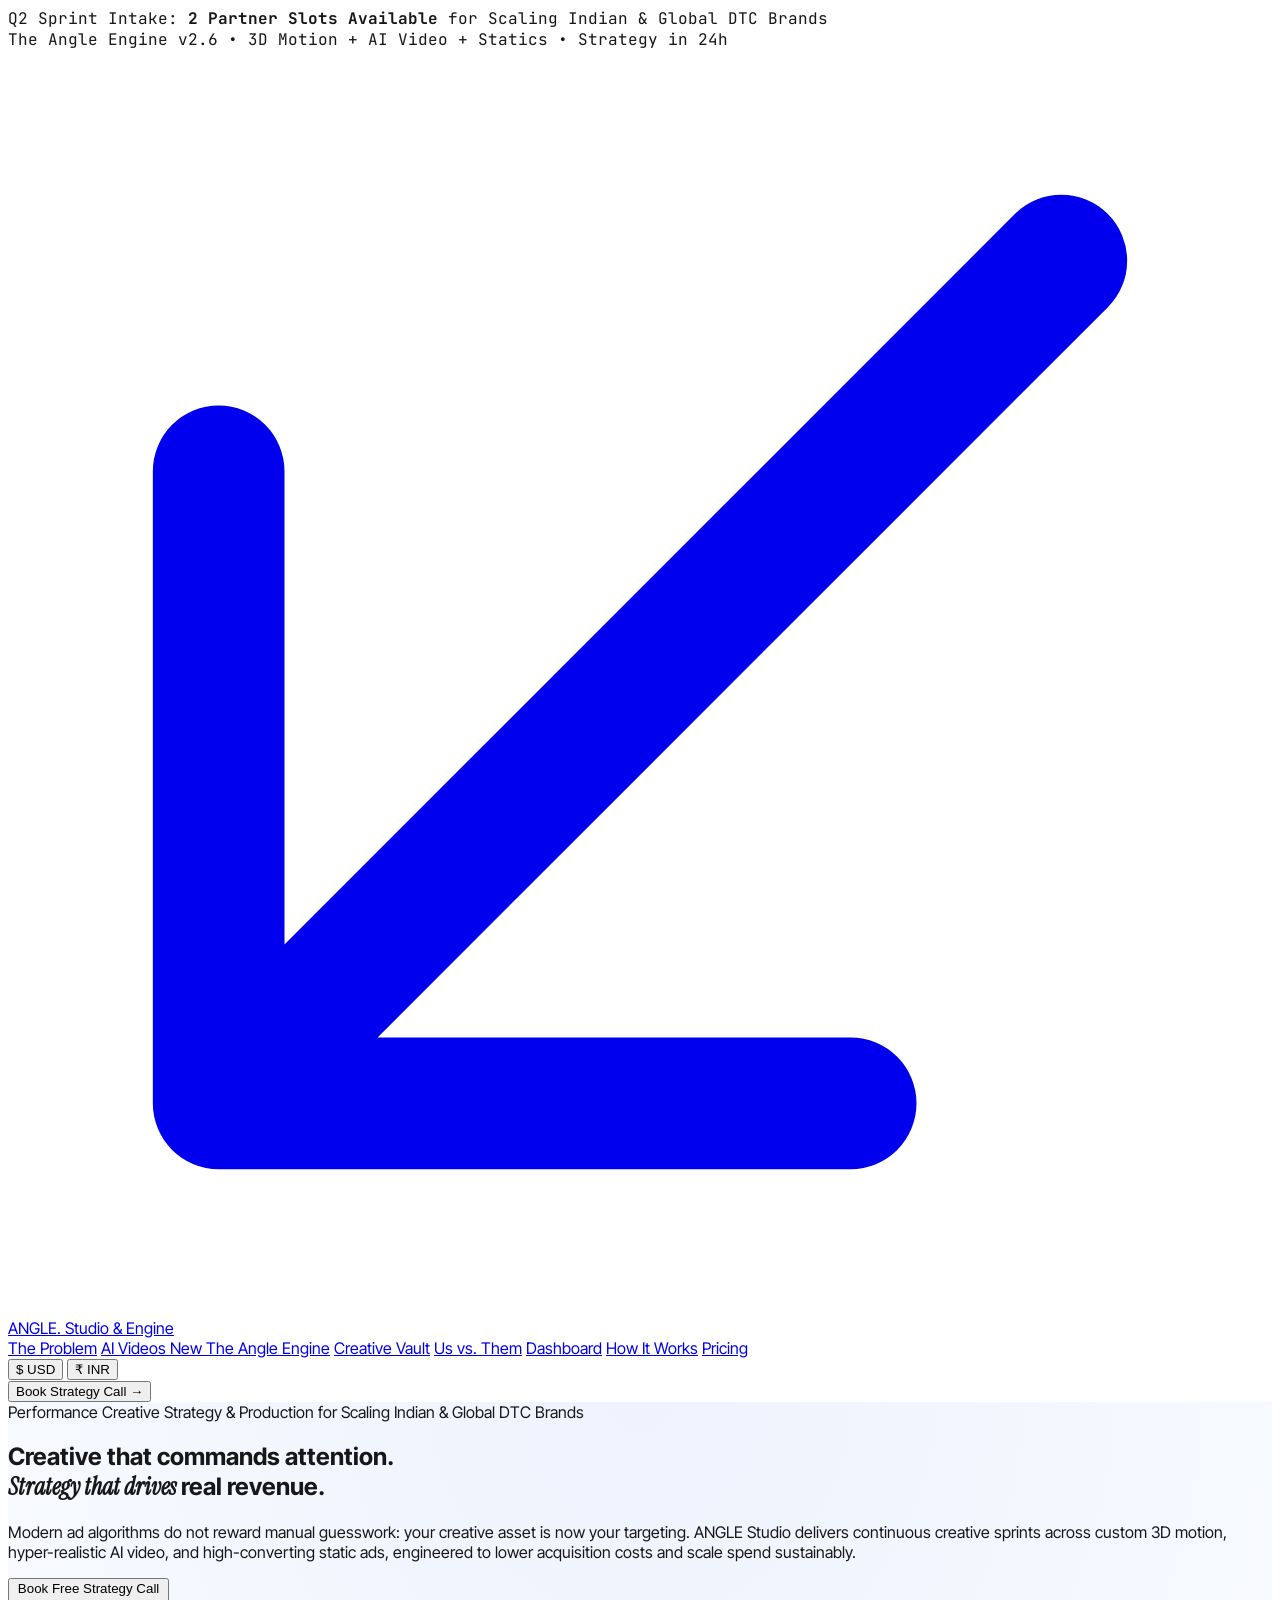
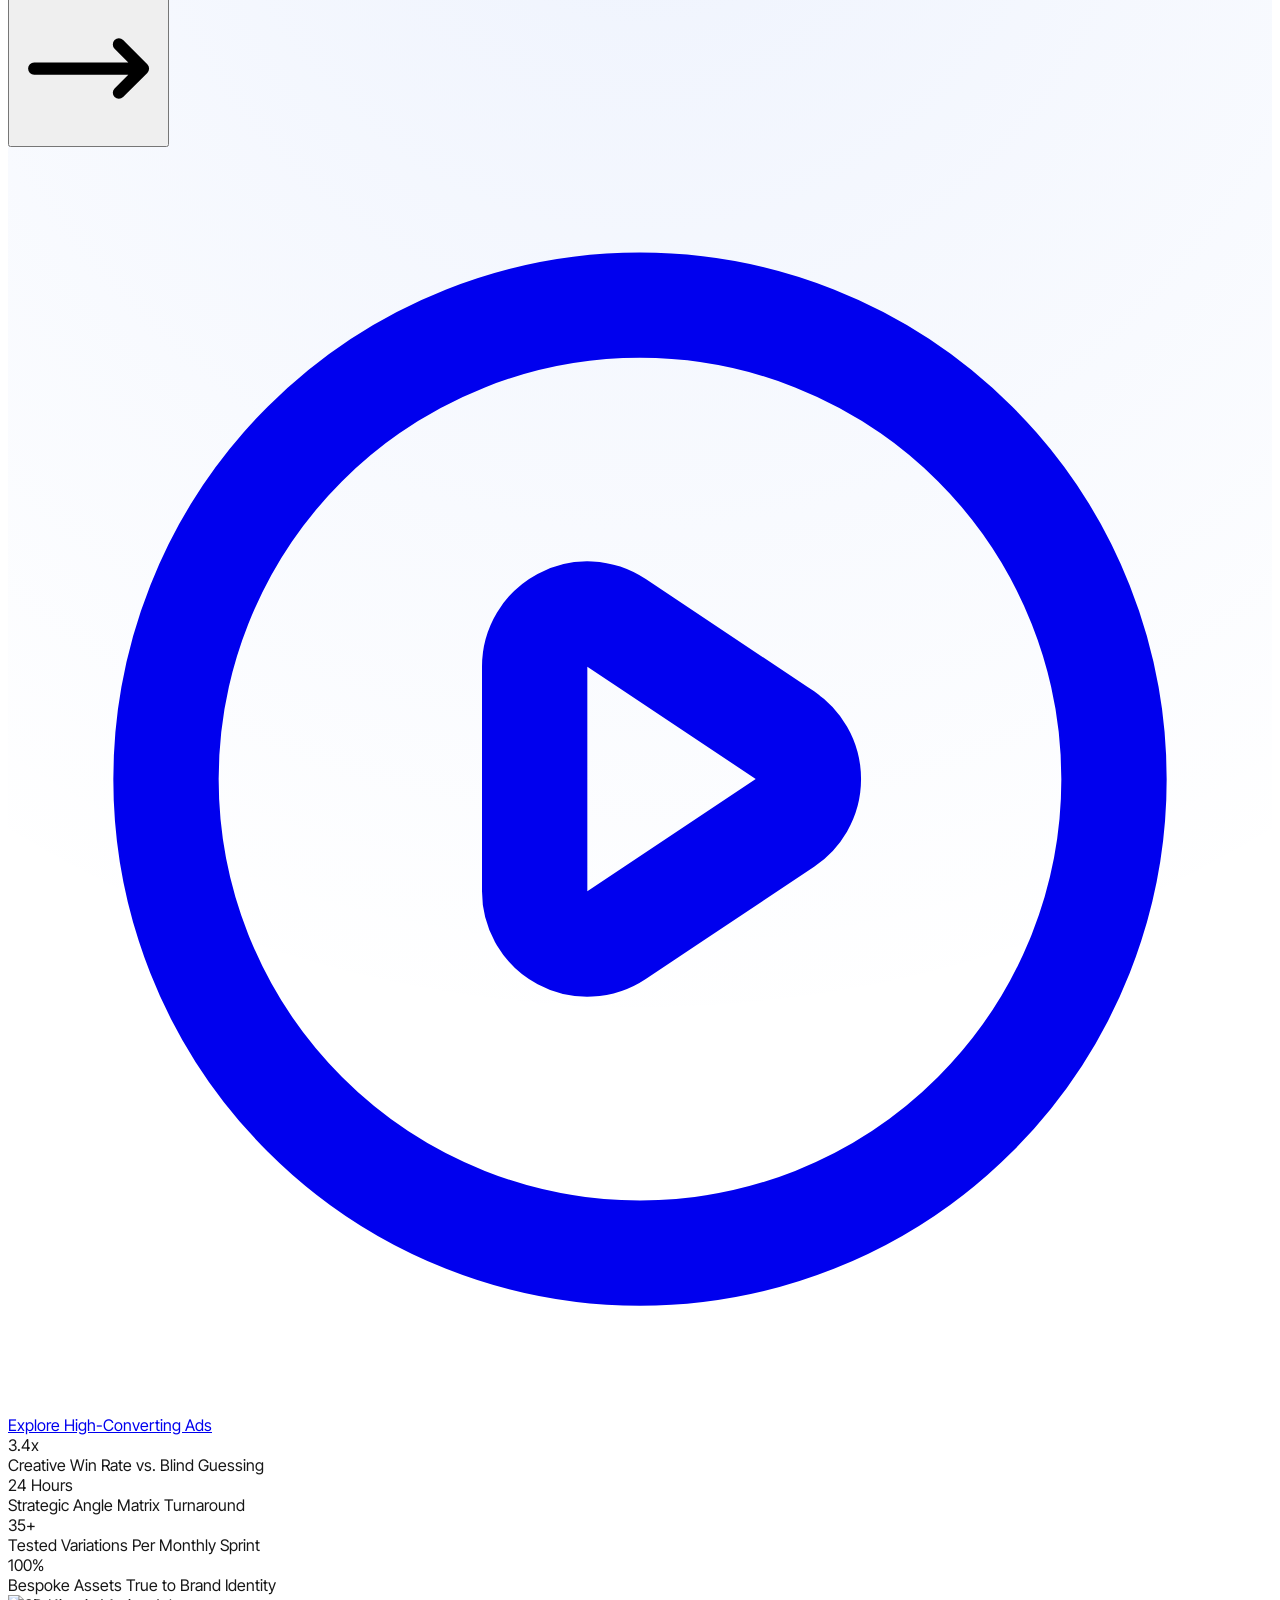
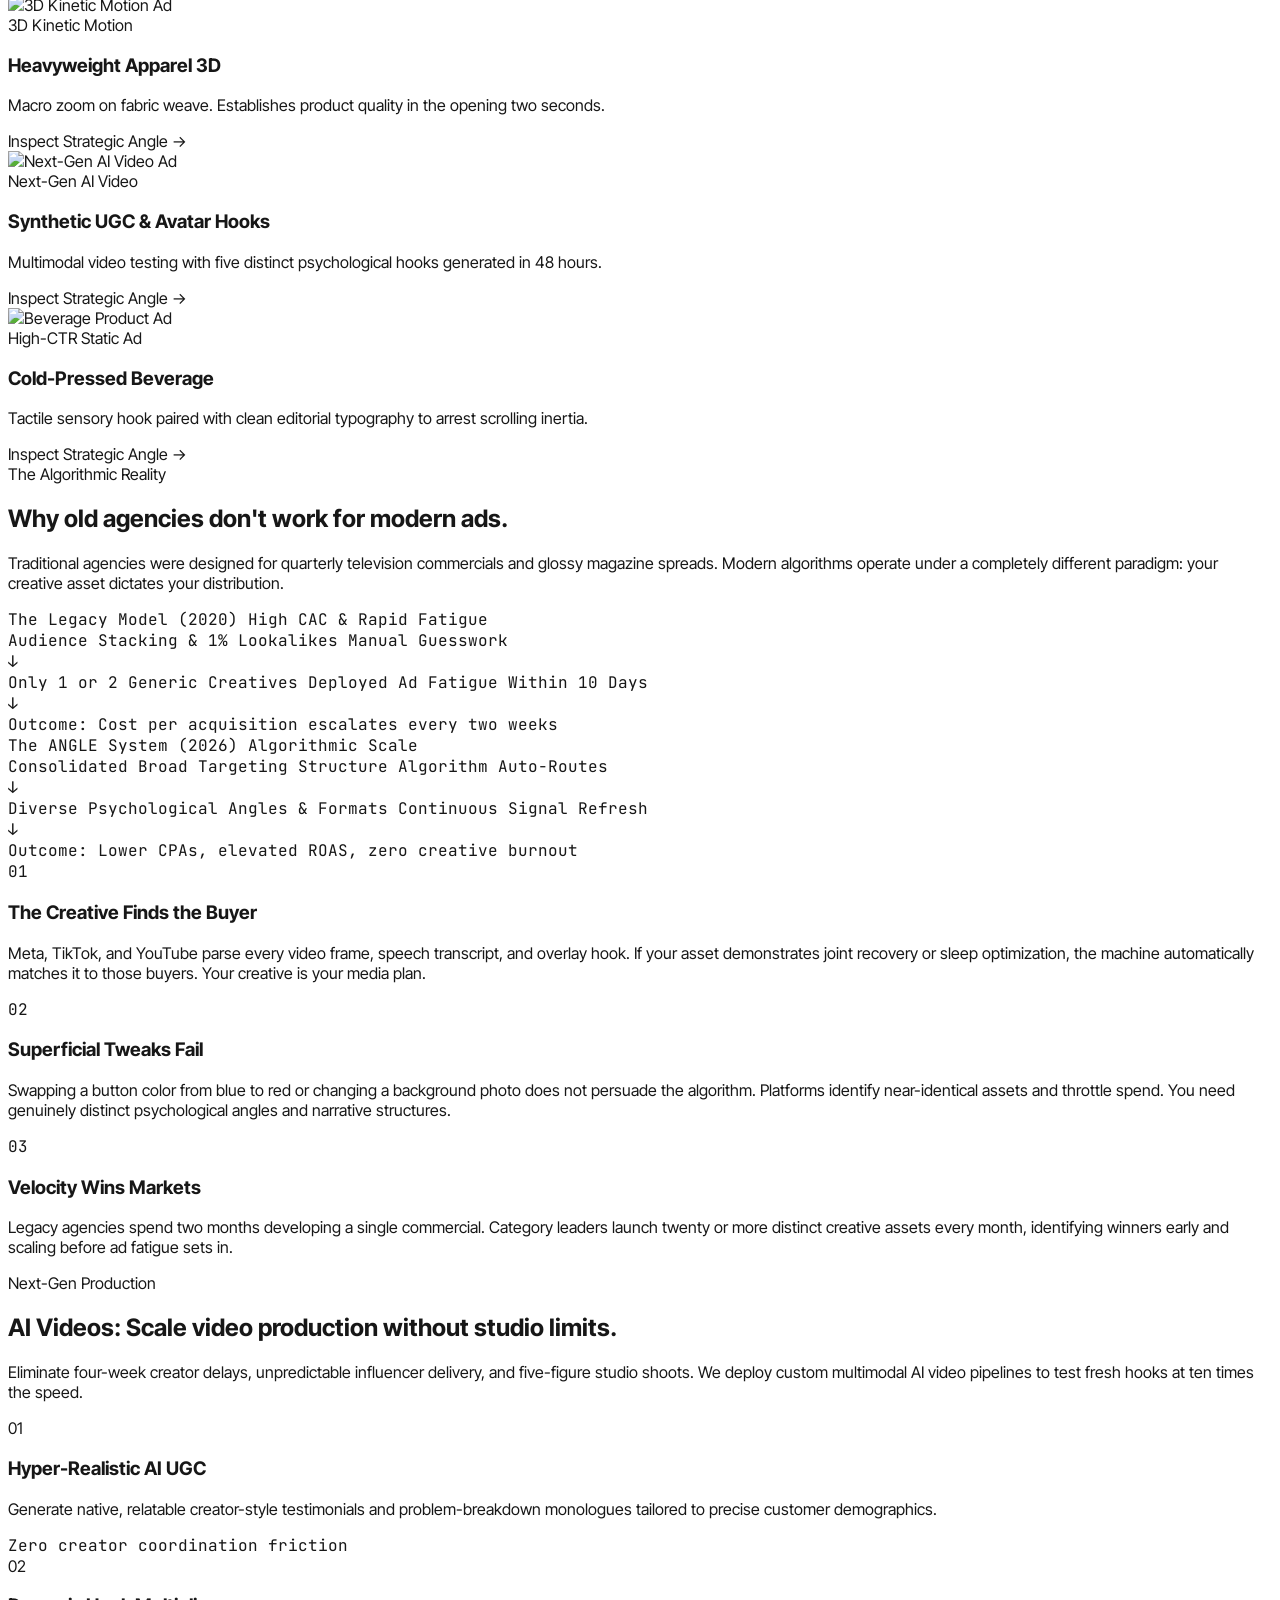
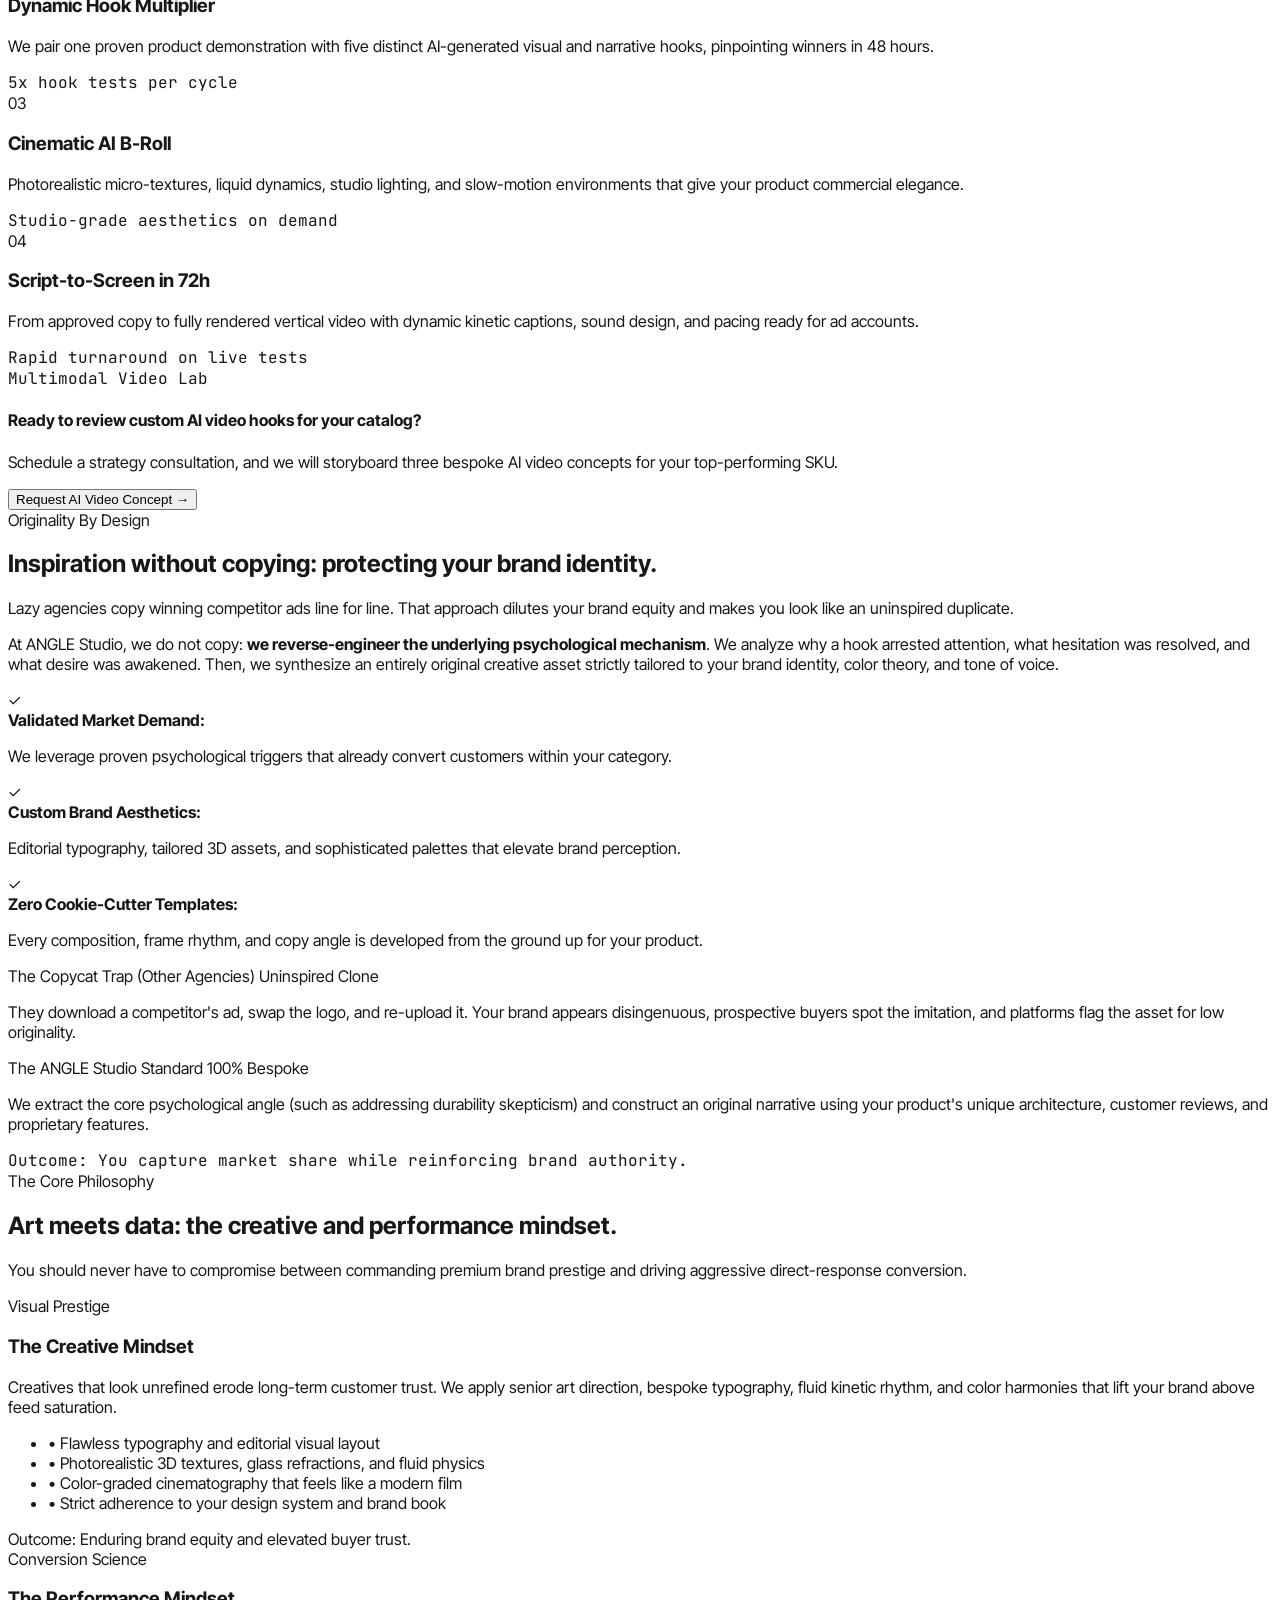
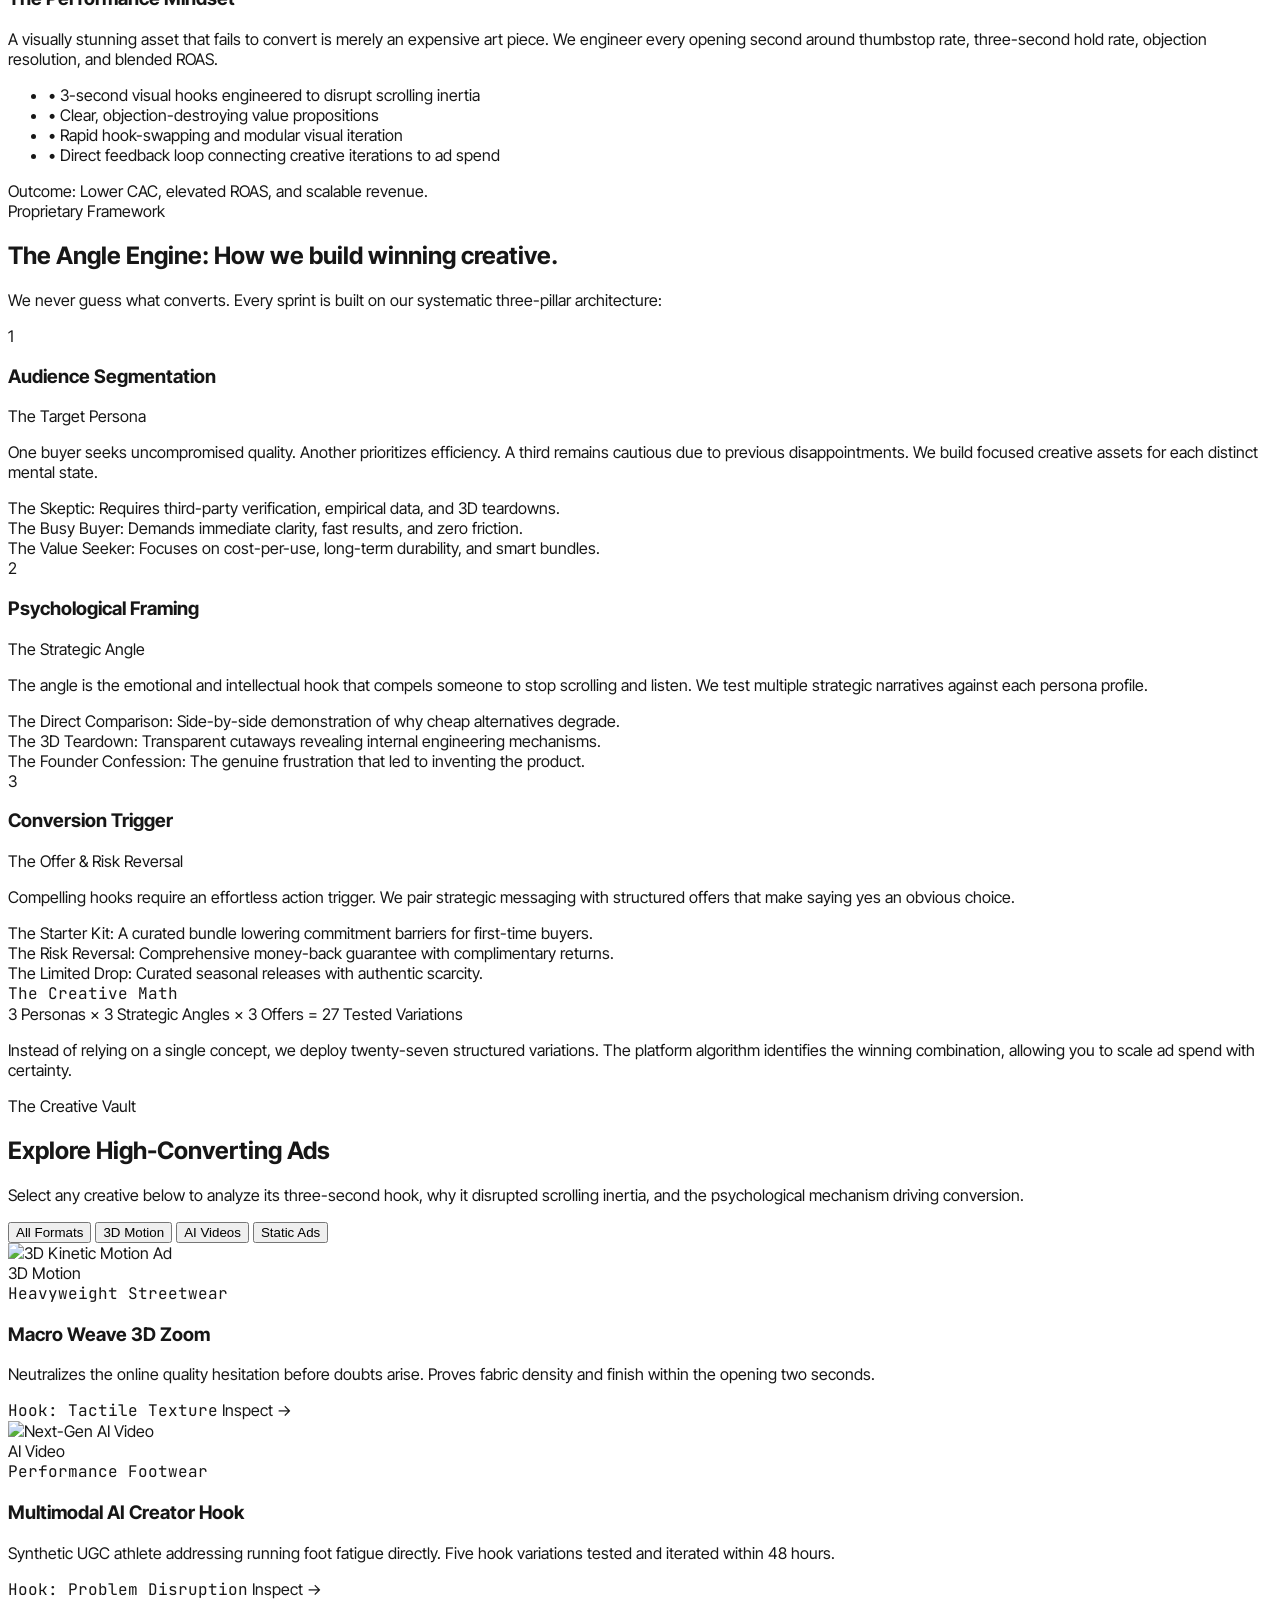
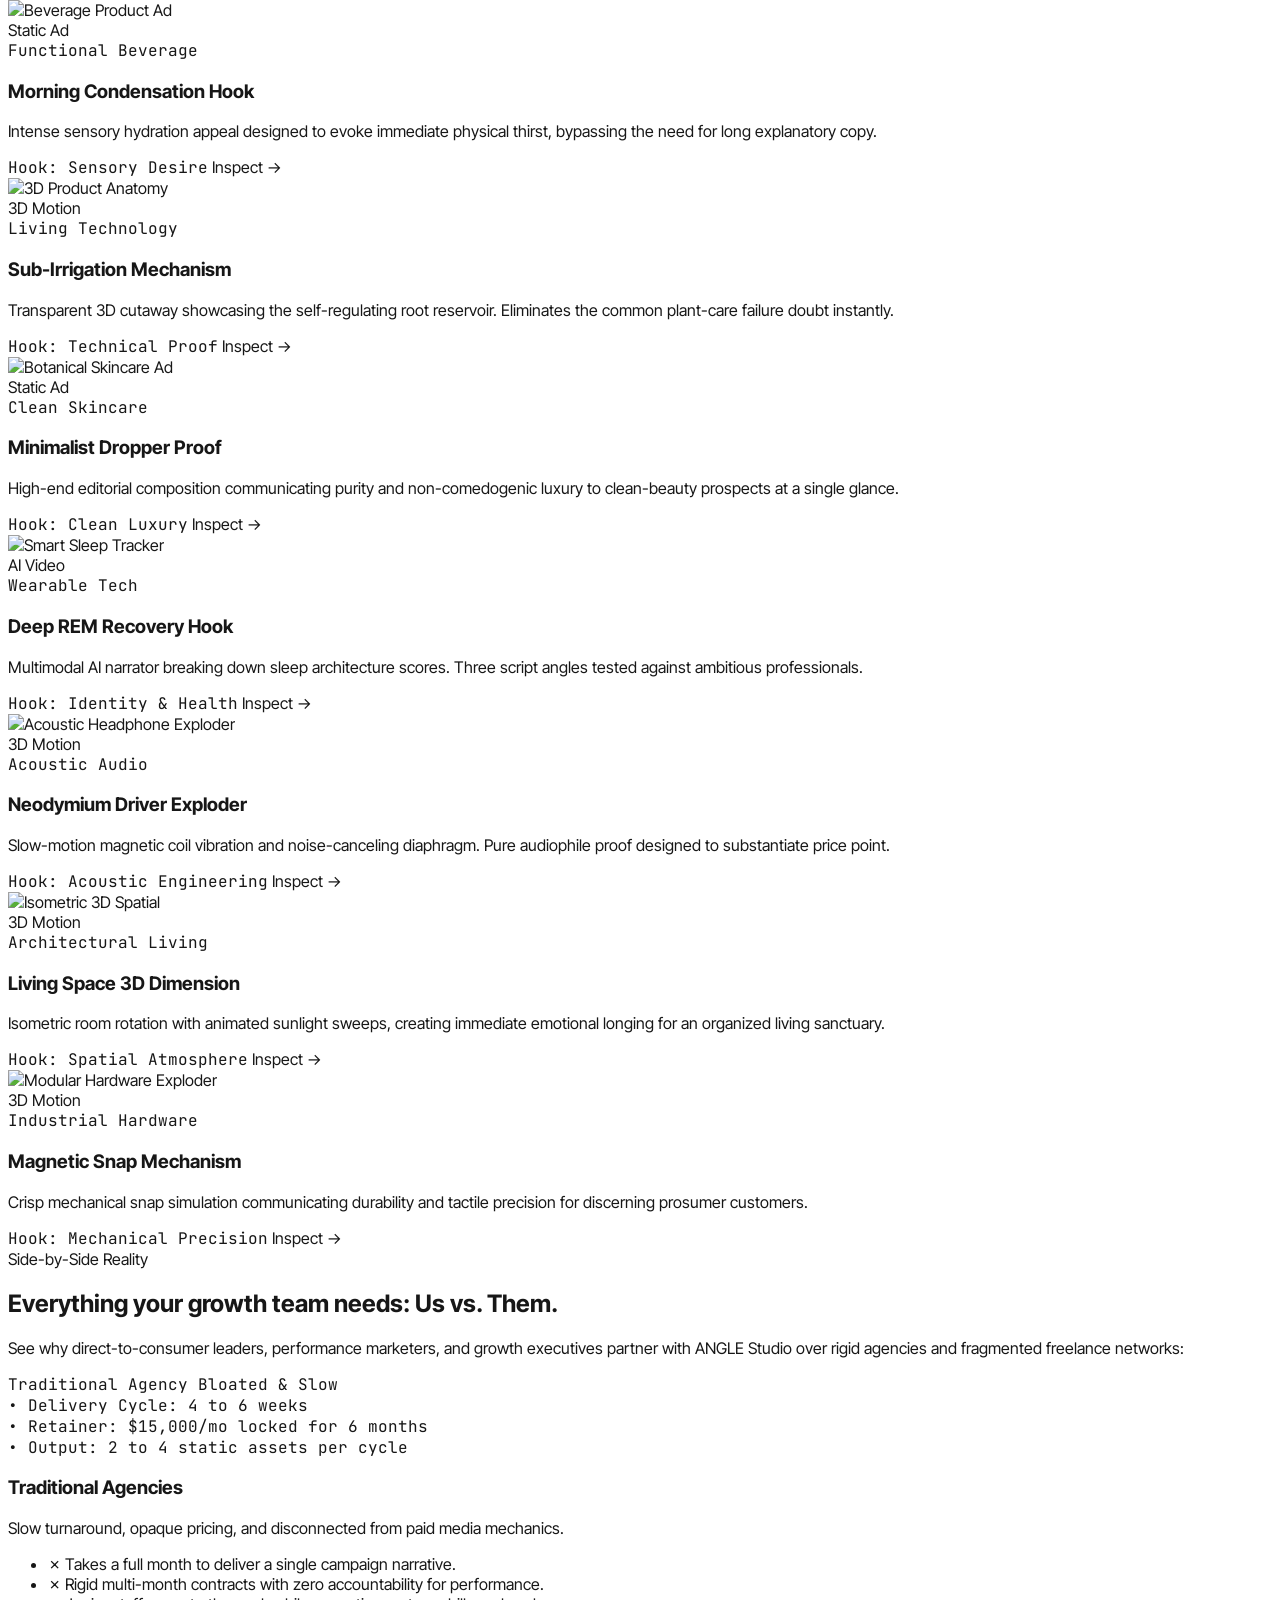
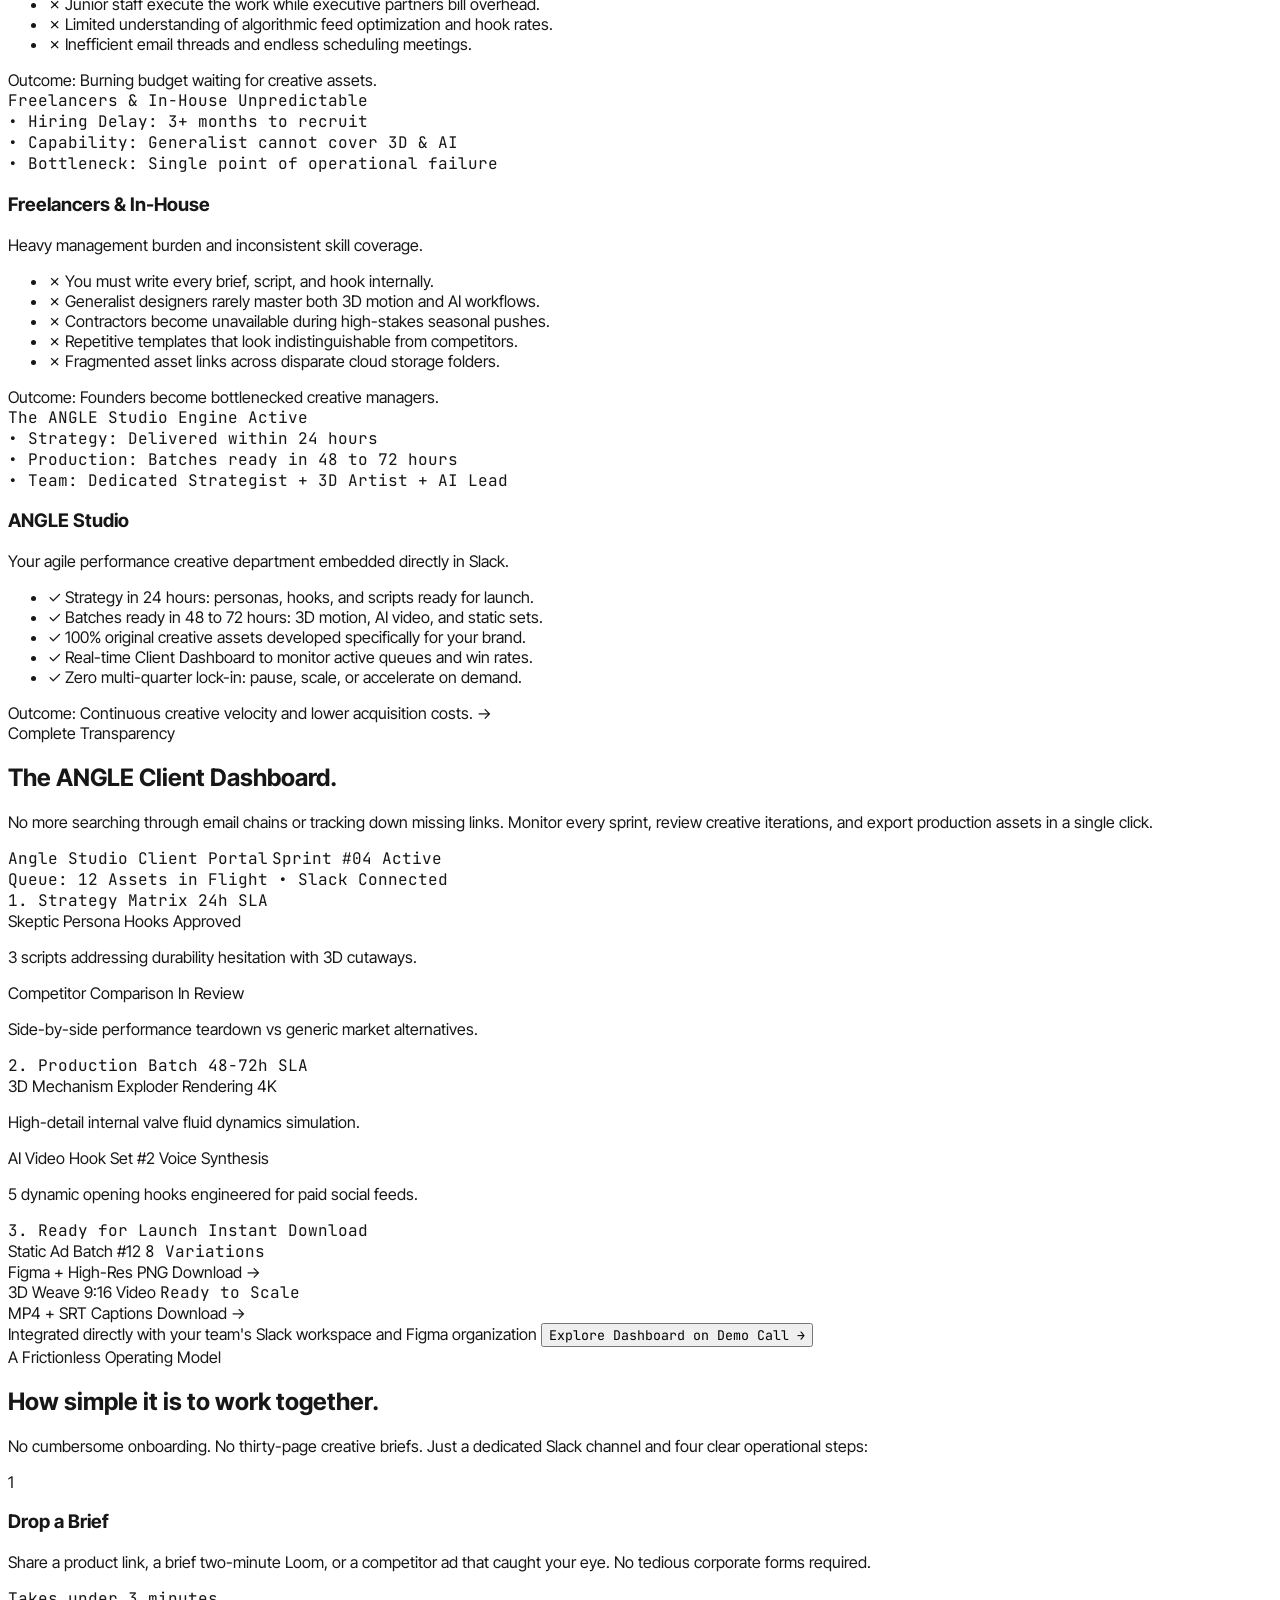
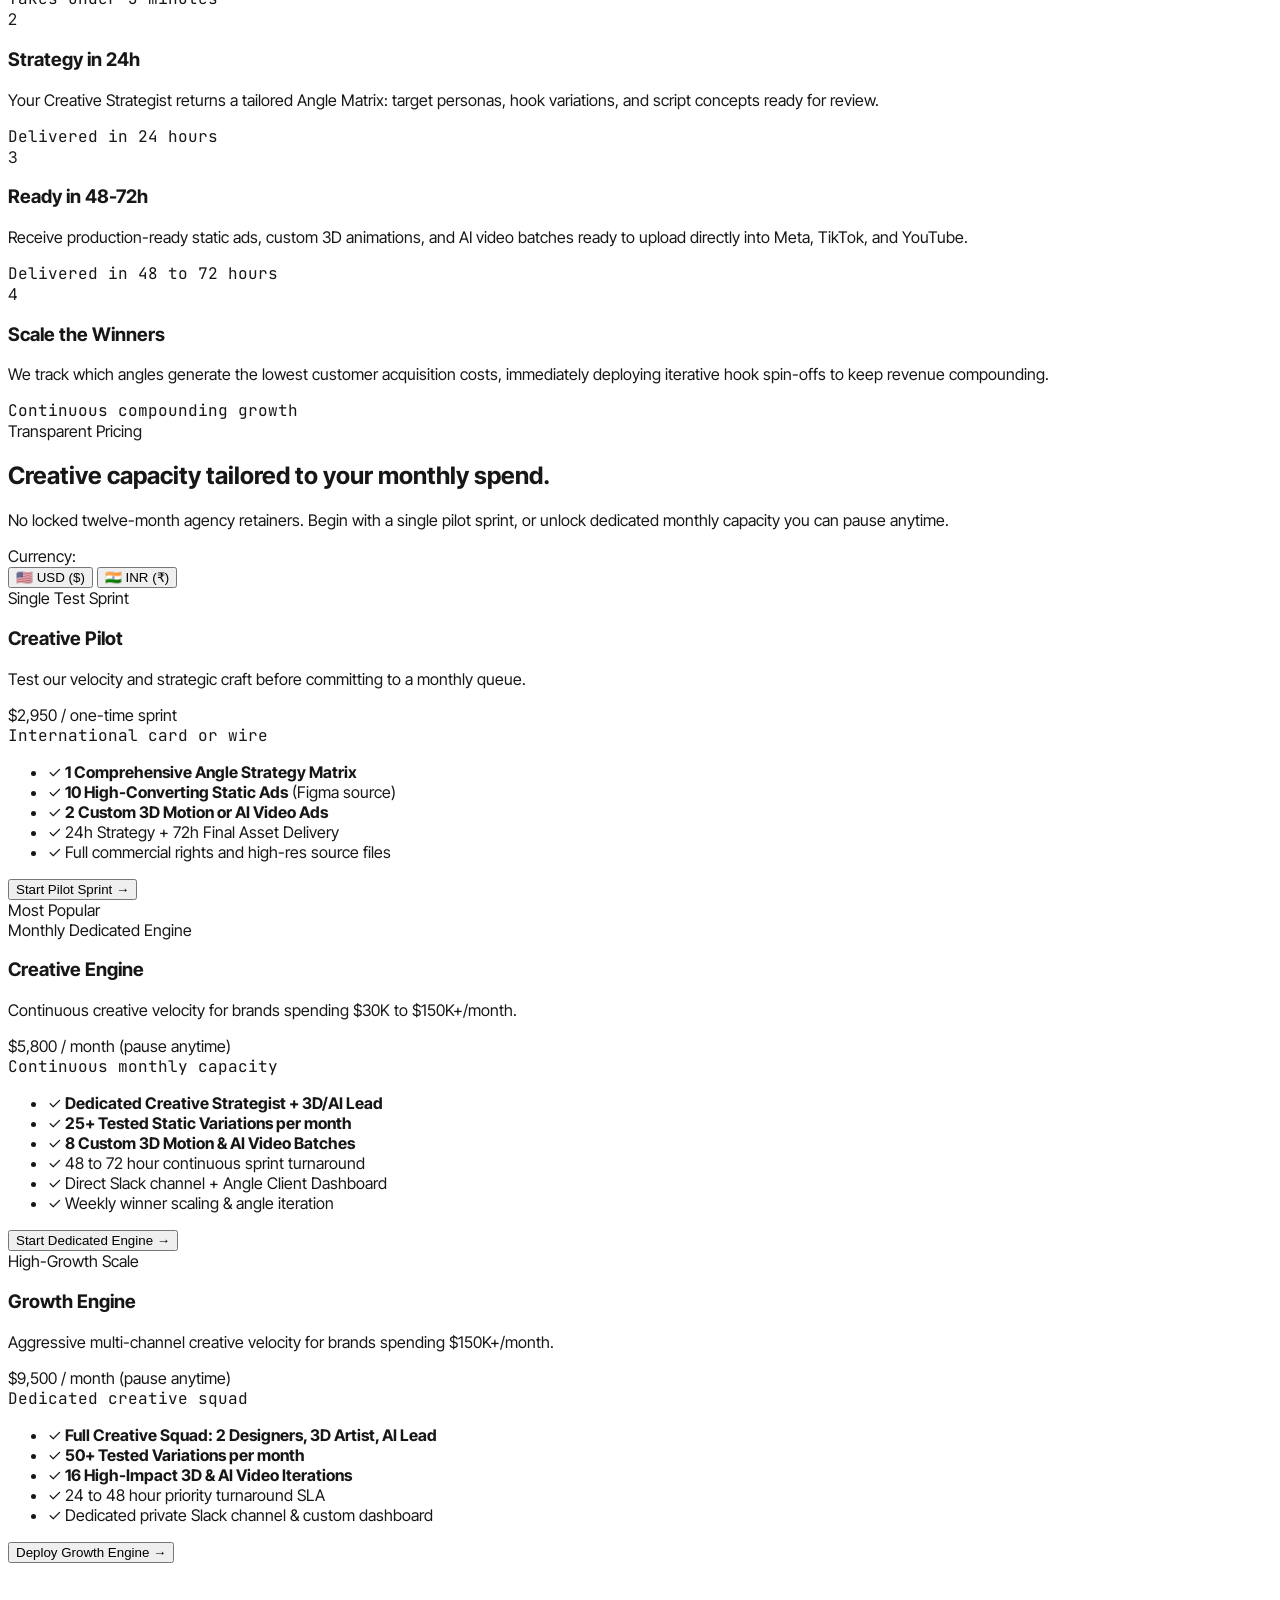
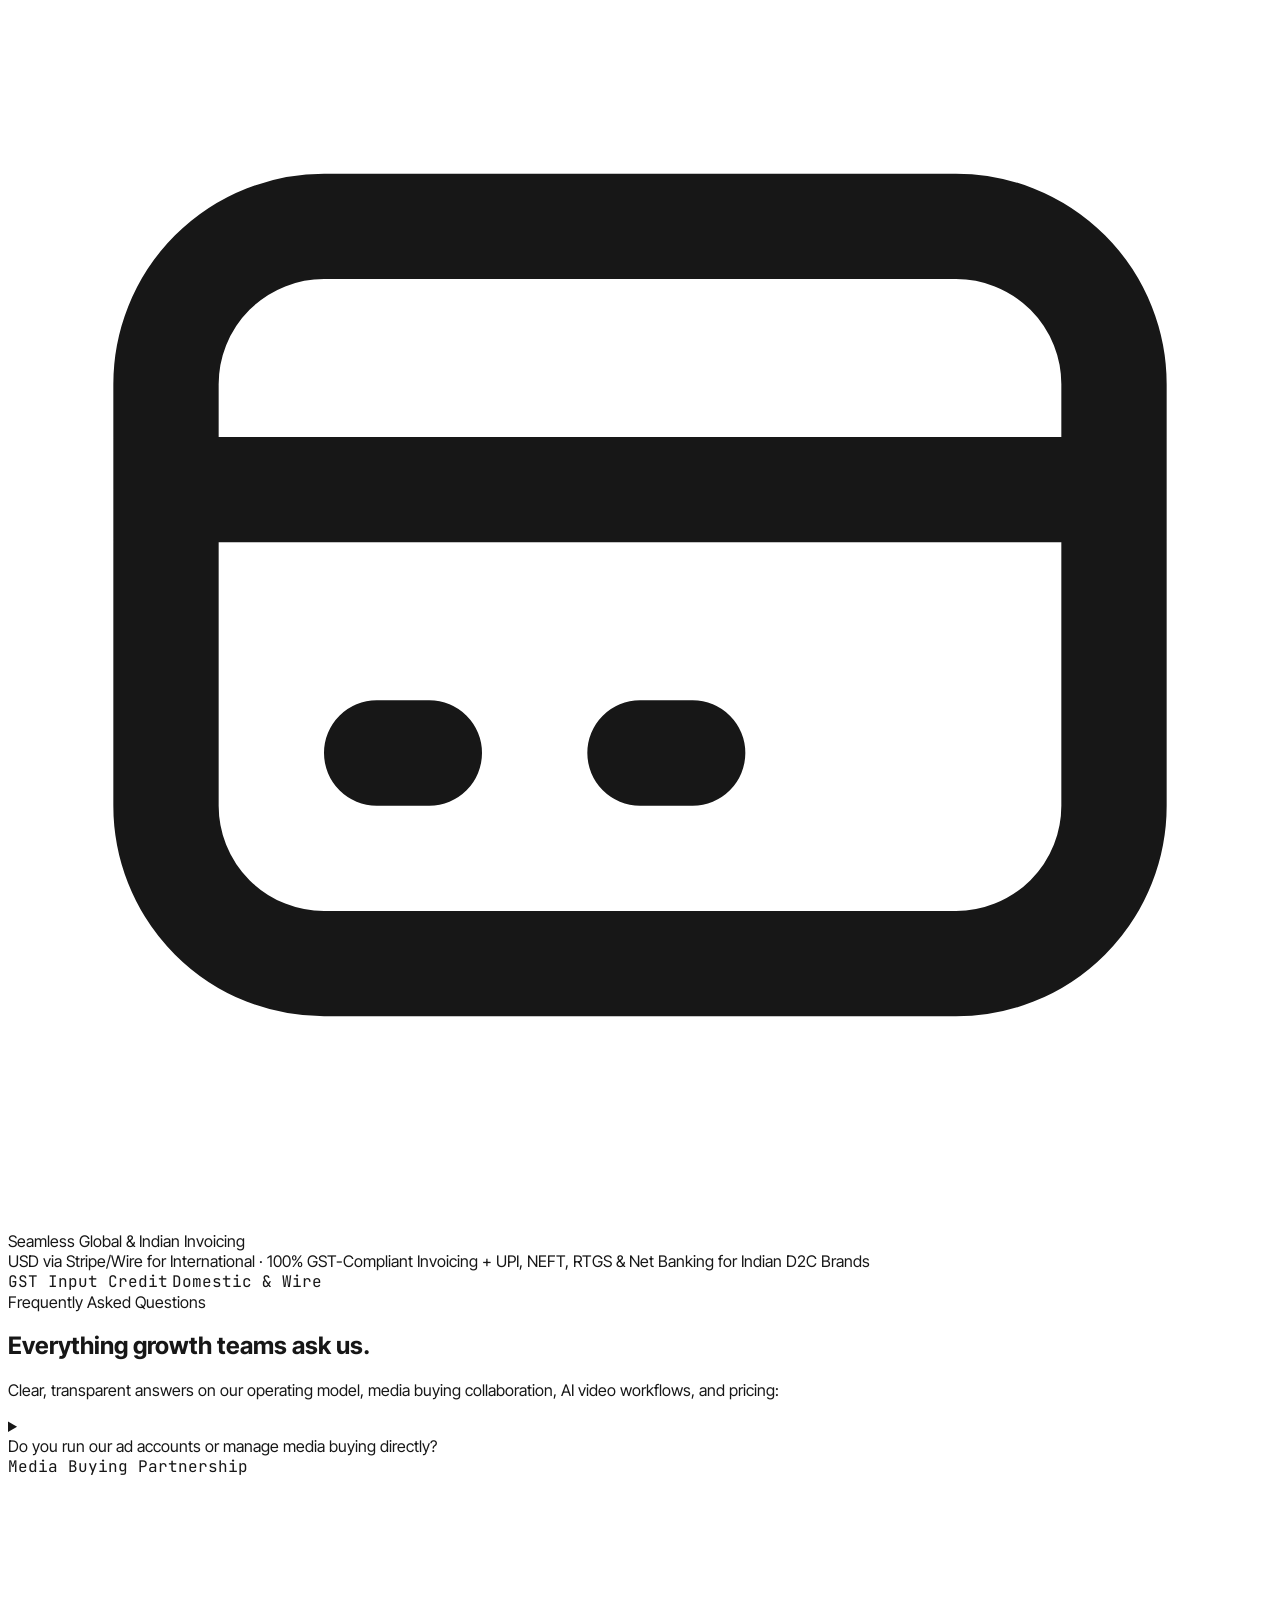
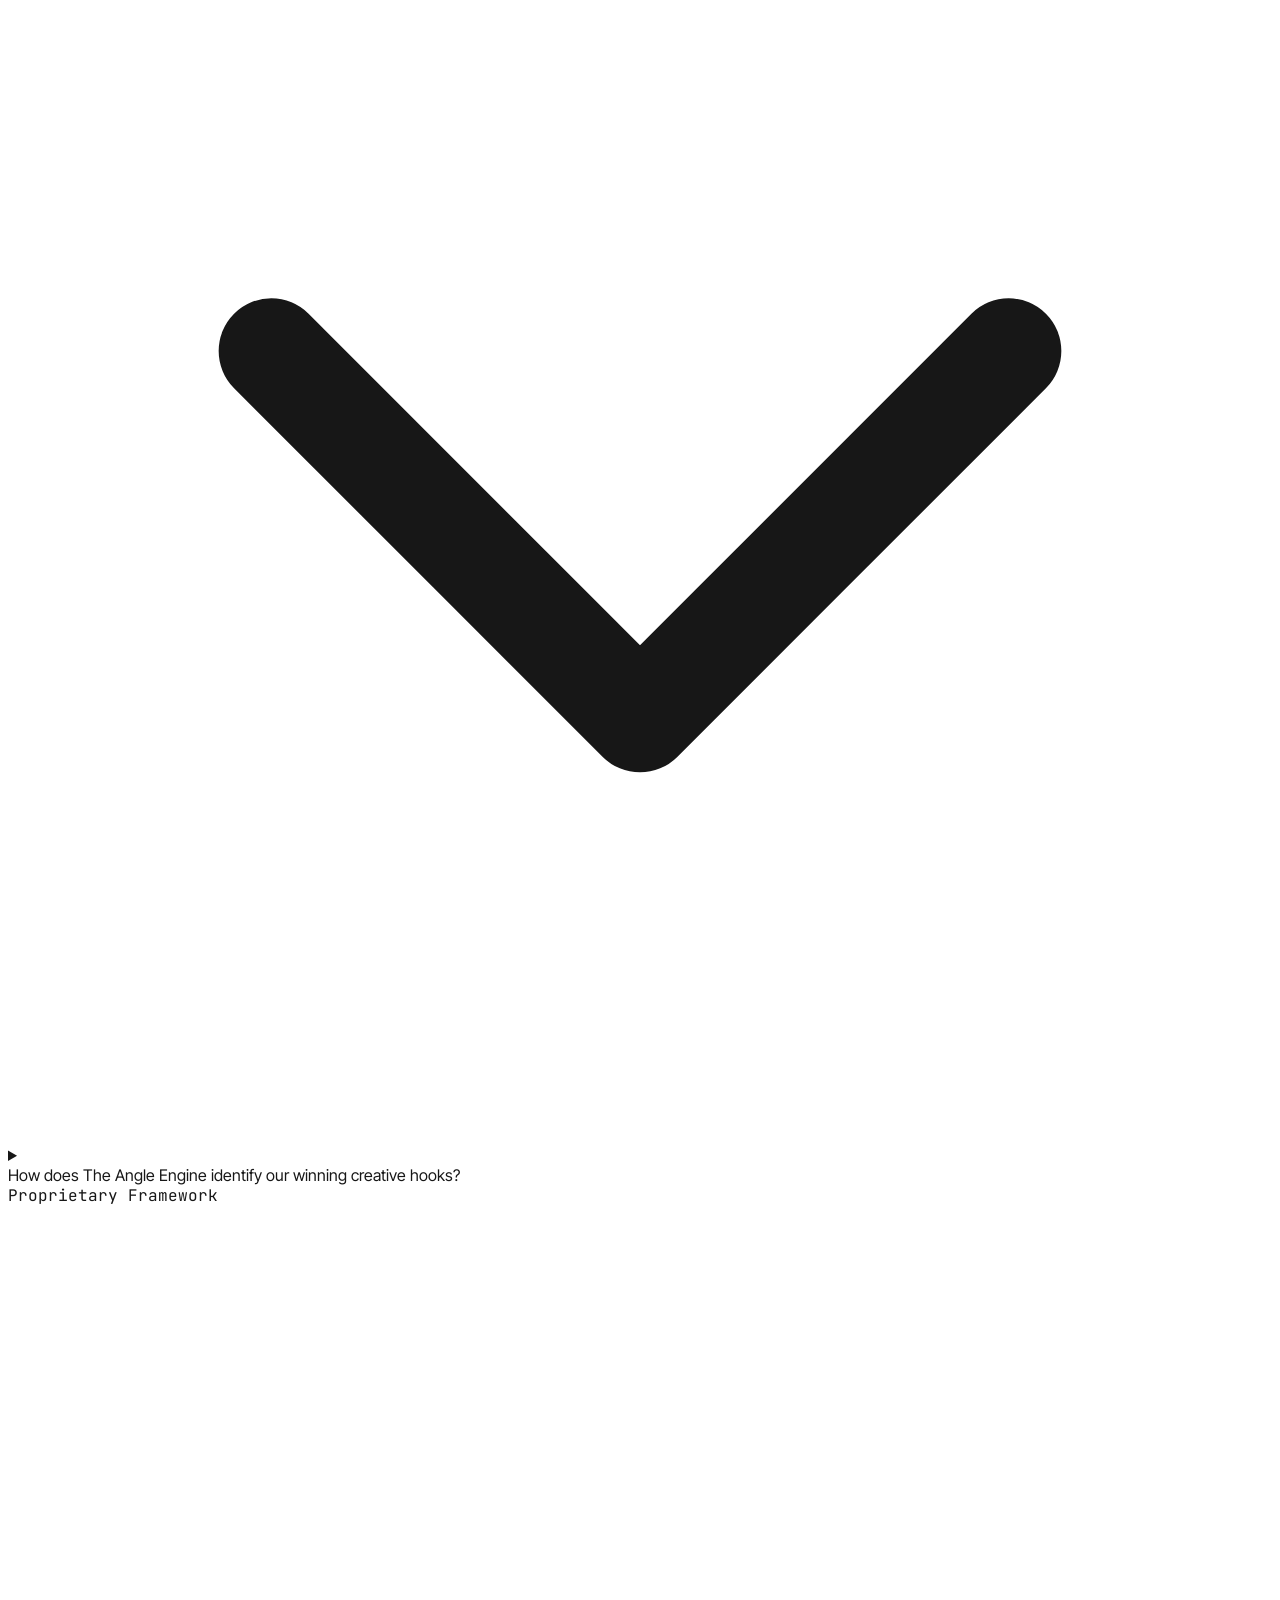
==== commit ffd51cc7: "feat(faq): elevate FAQ with media buying partnership, proprietary angle engine, and engaging categor" ====
--- a/index.html
+++ b/index.html
@@ -1459,87 +1459,214 @@
   </section>
 
   <!-- SECTION 11: EXPANDABLE ACCORDION FAQ -->
-  <section class="py-24 bg-white border-b border-neutral-200/80">
-    <div class="max-w-4xl mx-auto px-4 sm:px-6 lg:px-8">
+    <!-- SECTION 11: EXPANDABLE ACCORDION FAQ (STRATEGIC & ENGAGING) -->
+  <section id="faq" class="py-24 bg-white border-b border-neutral-200/80">
+    <div class="max-w-5xl mx-auto px-4 sm:px-6 lg:px-8">
       
-      <div class="text-center mb-16">
+      <!-- Section Header -->
+      <div class="text-center max-w-3xl mx-auto mb-16">
         <span class="text-xs font-bold uppercase tracking-wider text-blue-600">Frequently Asked Questions</span>
-        <h2 class="text-3xl sm:text-4xl font-extrabold text-neutral-950 mt-3 mb-4">
-          Everything you need to know.
+        <h2 class="text-3xl sm:text-5xl font-extrabold text-neutral-950 mt-3 mb-4">
+          Everything growth teams ask us.
         </h2>
-        <p class="text-neutral-600 text-base">
-          Direct answers to common questions about our delivery velocity, creative process, and formats:
+        <p class="text-neutral-600 text-base sm:text-lg">
+          Clear, transparent answers on our operating model, media buying collaboration, AI video workflows, and pricing:
         </p>
       </div>
 
+      <!-- FAQ Accordion Stack -->
       <div class="space-y-4">
         
-        <!-- Accordion Item 1 -->
-        <details class="group p-6 rounded-2xl bg-neutral-50 border border-neutral-200/80 transition duration-200">
-          <summary class="flex items-center justify-between font-bold text-neutral-950 cursor-pointer text-base">
-            <span>How fast do we receive our creative assets?</span>
-            <svg class="w-5 h-5 text-neutral-500 transition-transform duration-200 group-open:rotate-180" fill="none" stroke="currentColor" viewBox="0 0 24 24"><path stroke-linecap="round" stroke-linejoin="round" stroke-width="2" d="M19 9l-7 7-7-7"/></svg>
+        <!-- Question 1: Performance Marketing & Media Buying Partnership -->
+        <details class="group p-6 rounded-3xl bg-neutral-50 border border-neutral-200/80 hover:border-neutral-300 transition duration-200 shadow-xs">
+          <summary class="flex items-center justify-between font-bold text-neutral-950 cursor-pointer text-base sm:text-lg">
+            <div class="flex items-center gap-3 pr-4">
+              <span class="w-2 h-2 rounded-full bg-blue-600 shrink-0"></span>
+              <span>Do you run our ad accounts or manage media buying directly?</span>
+            </div>
+            <div class="flex items-center gap-3 shrink-0">
+              <span class="hidden md:inline-block px-2.5 py-0.5 rounded-full text-[10px] font-mono uppercase bg-blue-100 text-blue-700 font-semibold">Media Buying Partnership</span>
+              <svg class="w-5 h-5 text-neutral-500 transition-transform duration-200 group-open:rotate-180" fill="none" stroke="currentColor" viewBox="0 0 24 24"><path stroke-linecap="round" stroke-linejoin="round" stroke-width="2" d="M19 9l-7 7-7-7"/></svg>
+            </div>
           </summary>
-          <div class="mt-4 text-xs sm:text-sm text-neutral-600 leading-relaxed border-t border-neutral-200 pt-4">
-            Within 24 hours of sharing your brief in Slack, you receive the full Angle Strategy Matrix (personas, hooks, and script concepts). Following your review, production batches (static ads, custom 3D animations, and AI videos) are delivered directly to your client dashboard in 48 to 72 hours.
+          <div class="mt-4 text-xs sm:text-sm text-neutral-600 leading-relaxed border-t border-neutral-200/80 pt-4 pl-5">
+            <p class="mb-3">
+              No, and that is a deliberate operational focus. High-growth brands do not need another agency adjusting bids or audience dropdowns inside Ads Manager: modern platform algorithms manage audience distribution automatically.
+            </p>
+            <p>
+              Where modern media buyers hit a bottleneck is <strong>creative fatigue</strong>: running out of fresh, high-performing angles to feed the algorithm. We act as your dedicated creative engine, embedding directly in Slack alongside your in-house media buyer or performance team. We supply the continuous inventory of custom 3D motion, AI video hooks, and high-CTR static ads they need to scale spend profitably.
+            </p>
           </div>
         </details>
 
-        <!-- Accordion Item 2 -->
-        <details class="group p-6 rounded-2xl bg-neutral-50 border border-neutral-200/80 transition duration-200">
-          <summary class="flex items-center justify-between font-bold text-neutral-950 cursor-pointer text-base">
-            <span>Do you copy competitor ads?</span>
-            <svg class="w-5 h-5 text-neutral-500 transition-transform duration-200 group-open:rotate-180" fill="none" stroke="currentColor" viewBox="0 0 24 24"><path stroke-linecap="round" stroke-linejoin="round" stroke-width="2" d="M19 9l-7 7-7-7"/></svg>
+        <!-- Question 2: The Angle Engine (Concept & High-Level Breakdown) -->
+        <details class="group p-6 rounded-3xl bg-neutral-50 border border-neutral-200/80 hover:border-neutral-300 transition duration-200 shadow-xs">
+          <summary class="flex items-center justify-between font-bold text-neutral-950 cursor-pointer text-base sm:text-lg">
+            <div class="flex items-center gap-3 pr-4">
+              <span class="w-2 h-2 rounded-full bg-blue-600 shrink-0"></span>
+              <span>How does The Angle Engine identify our winning creative hooks?</span>
+            </div>
+            <div class="flex items-center gap-3 shrink-0">
+              <span class="hidden md:inline-block px-2.5 py-0.5 rounded-full text-[10px] font-mono uppercase bg-purple-100 text-purple-700 font-semibold">Proprietary Framework</span>
+              <svg class="w-5 h-5 text-neutral-500 transition-transform duration-200 group-open:rotate-180" fill="none" stroke="currentColor" viewBox="0 0 24 24"><path stroke-linecap="round" stroke-linejoin="round" stroke-width="2" d="M19 9l-7 7-7-7"/></svg>
+            </div>
           </summary>
-          <div class="mt-4 text-xs sm:text-sm text-neutral-600 leading-relaxed border-t border-neutral-200 pt-4">
-            Never. Copying competitors compromises brand equity and makes you look like a generic clone. We analyze the underlying psychological trigger behind winning ads in your space (why the hook functioned, what doubt was resolved) and synthesize a 100% original asset built specifically for your brand guidelines, typography, and visual tone.
+          <div class="mt-4 text-xs sm:text-sm text-neutral-600 leading-relaxed border-t border-neutral-200/80 pt-4 pl-5">
+            <p class="mb-3">
+              We execute a structured audit across verified customer sentiment, competitor review objections, and algorithmic feed signals. We isolate the core psychological tensions (such as skepticism around durability, price-to-value friction, or sensory desire) and construct contrasting narrative hooks.
+            </p>
+            <p>
+              We deliver the strategic concept roadmap on day one for your team's feedback, while our proprietary synthesis pipelines remain guarded inside our studio workflow. You receive the high-converting output; we handle the analytical complexity.
+            </p>
           </div>
         </details>
 
-        <!-- Accordion Item 3 -->
-        <details class="group p-6 rounded-2xl bg-neutral-50 border border-neutral-200/80 transition duration-200">
-          <summary class="flex items-center justify-between font-bold text-neutral-950 cursor-pointer text-base">
-            <span>How do your AI videos work?</span>
-            <svg class="w-5 h-5 text-neutral-500 transition-transform duration-200 group-open:rotate-180" fill="none" stroke="currentColor" viewBox="0 0 24 24"><path stroke-linecap="round" stroke-linejoin="round" stroke-width="2" d="M19 9l-7 7-7-7"/></svg>
+        <!-- Question 3: Inspiration Without Copying -->
+        <details class="group p-6 rounded-3xl bg-neutral-50 border border-neutral-200/80 hover:border-neutral-300 transition duration-200 shadow-xs">
+          <summary class="flex items-center justify-between font-bold text-neutral-950 cursor-pointer text-base sm:text-lg">
+            <div class="flex items-center gap-3 pr-4">
+              <span class="w-2 h-2 rounded-full bg-blue-600 shrink-0"></span>
+              <span>Do you copy competitor ads?</span>
+            </div>
+            <div class="flex items-center gap-3 shrink-0">
+              <span class="hidden md:inline-block px-2.5 py-0.5 rounded-full text-[10px] font-mono uppercase bg-emerald-100 text-emerald-700 font-semibold">Brand Protection</span>
+              <svg class="w-5 h-5 text-neutral-500 transition-transform duration-200 group-open:rotate-180" fill="none" stroke="currentColor" viewBox="0 0 24 24"><path stroke-linecap="round" stroke-linejoin="round" stroke-width="2" d="M19 9l-7 7-7-7"/></svg>
+            </div>
           </summary>
-          <div class="mt-4 text-xs sm:text-sm text-neutral-600 leading-relaxed border-t border-neutral-200 pt-4">
-            We deploy proprietary multimodal AI workflows to produce photorealistic creator monologues, cinematic atmospheric B-roll, and modular hook tests. We can pair one validated product demonstration with five distinct visual hooks, enabling you to test multiple angles in 48 hours without expensive video shoots.
+          <div class="mt-4 text-xs sm:text-sm text-neutral-600 leading-relaxed border-t border-neutral-200/80 pt-4 pl-5">
+            <p class="mb-3">
+              Never. Copying competitors compromises your brand equity and makes you look like an uninspired duplicate.
+            </p>
+            <p>
+              We analyze the underlying psychological trigger behind what made an ad convert (the curiosity trigger, the emotional framing, the objection dismantle) and synthesize an entirely original creative asset built from the ground up for your brand guidelines, typography, and product design.
+            </p>
           </div>
         </details>
 
-        <!-- Accordion Item 4 -->
-        <details class="group p-6 rounded-2xl bg-neutral-50 border border-neutral-200/80 transition duration-200">
-          <summary class="flex items-center justify-between font-bold text-neutral-950 cursor-pointer text-base">
-            <span>How do revisions work?</span>
-            <svg class="w-5 h-5 text-neutral-500 transition-transform duration-200 group-open:rotate-180" fill="none" stroke="currentColor" viewBox="0 0 24 24"><path stroke-linecap="round" stroke-linejoin="round" stroke-width="2" d="M19 9l-7 7-7-7"/></svg>
+        <!-- Question 4: AI Video Production -->
+        <details class="group p-6 rounded-3xl bg-neutral-50 border border-neutral-200/80 hover:border-neutral-300 transition duration-200 shadow-xs">
+          <summary class="flex items-center justify-between font-bold text-neutral-950 cursor-pointer text-base sm:text-lg">
+            <div class="flex items-center gap-3 pr-4">
+              <span class="w-2 h-2 rounded-full bg-blue-600 shrink-0"></span>
+              <span>How does your AI video pipeline work in practice?</span>
+            </div>
+            <div class="flex items-center gap-3 shrink-0">
+              <span class="hidden md:inline-block px-2.5 py-0.5 rounded-full text-[10px] font-mono uppercase bg-purple-100 text-purple-700 font-semibold">AI Video Technology</span>
+              <svg class="w-5 h-5 text-neutral-500 transition-transform duration-200 group-open:rotate-180" fill="none" stroke="currentColor" viewBox="0 0 24 24"><path stroke-linecap="round" stroke-linejoin="round" stroke-width="2" d="M19 9l-7 7-7-7"/></svg>
+            </div>
           </summary>
-          <div class="mt-4 text-xs sm:text-sm text-neutral-600 leading-relaxed border-t border-neutral-200 pt-4">
-            Revisions are seamless. Simply leave a comment on the asset directly in your client dashboard, Figma, or dedicated Slack channel. Adjustments to copy, timing, or color grading are typically returned within 24 hours.
+          <div class="mt-4 text-xs sm:text-sm text-neutral-600 leading-relaxed border-t border-neutral-200/80 pt-4 pl-5">
+            <p class="mb-3">
+              We deploy custom multimodal video workflows combining synthetic digital creators, natural speech modulation, and cinematic atmospheric B-roll into an agile production loop.
+            </p>
+            <p>
+              Rather than waiting four weeks for creator shipments and studio sets, we can take one validated product demonstration and generate five distinct hook variations in 48 hours. You gain the testing velocity of AI guided by senior art director standards.
+            </p>
           </div>
         </details>
 
-        <!-- Accordion Item 5 -->
-        <details class="group p-6 rounded-2xl bg-neutral-50 border border-neutral-200/80 transition duration-200">
-          <summary class="flex items-center justify-between font-bold text-neutral-950 cursor-pointer text-base">
-            <span>Can I pause or cancel anytime?</span>
-            <svg class="w-5 h-5 text-neutral-500 transition-transform duration-200 group-open:rotate-180" fill="none" stroke="currentColor" viewBox="0 0 24 24"><path stroke-linecap="round" stroke-linejoin="round" stroke-width="2" d="M19 9l-7 7-7-7"/></svg>
+        <!-- Question 5: Founder & Team Bandwidth -->
+        <details class="group p-6 rounded-3xl bg-neutral-50 border border-neutral-200/80 hover:border-neutral-300 transition duration-200 shadow-xs">
+          <summary class="flex items-center justify-between font-bold text-neutral-950 cursor-pointer text-base sm:text-lg">
+            <div class="flex items-center gap-3 pr-4">
+              <span class="w-2 h-2 rounded-full bg-blue-600 shrink-0"></span>
+              <span>What does our internal team need to provide each sprint?</span>
+            </div>
+            <div class="flex items-center gap-3 shrink-0">
+              <span class="hidden md:inline-block px-2.5 py-0.5 rounded-full text-[10px] font-mono uppercase bg-neutral-200 text-neutral-700 font-semibold">Workflow & Ops</span>
+              <svg class="w-5 h-5 text-neutral-500 transition-transform duration-200 group-open:rotate-180" fill="none" stroke="currentColor" viewBox="0 0 24 24"><path stroke-linecap="round" stroke-linejoin="round" stroke-width="2" d="M19 9l-7 7-7-7"/></svg>
+            </div>
           </summary>
-          <div class="mt-4 text-xs sm:text-sm text-neutral-600 leading-relaxed border-t border-neutral-200 pt-4">
-            Yes. We do not lock partners into rigid annual agreements. You can pause your subscription whenever your media accounts are stocked with winning creatives, and resume immediately when ready to test fresh angles.
+          <div class="mt-4 text-xs sm:text-sm text-neutral-600 leading-relaxed border-t border-neutral-200/80 pt-4 pl-5">
+            <p class="mb-3">
+              Zero heavy management burden. You do not need to draft thirty-page briefs or coordinate designer feedback loops.
+            </p>
+            <p>
+              Simply share your store URL, brand guidelines, and high-resolution product imagery or 3D files. We handle the audience psychographics, scripting, 3D modeling, AI rendering, and static typography from start to finish.
+            </p>
           </div>
         </details>
 
-        <!-- Accordion Item 6: India & Global Invoicing -->
-        <details class="group p-6 rounded-2xl bg-neutral-50 border border-neutral-200/80 transition duration-200">
-          <summary class="flex items-center justify-between font-bold text-neutral-950 cursor-pointer text-base">
-            <span>Do you support Indian D2C brands and GST invoicing?</span>
-            <svg class="w-5 h-5 text-neutral-500 transition-transform duration-200 group-open:rotate-180" fill="none" stroke="currentColor" viewBox="0 0 24 24"><path stroke-linecap="round" stroke-linejoin="round" stroke-width="2" d="M19 9l-7 7-7-7"/></svg>
+        <!-- Question 6: Delivery Velocity -->
+        <details class="group p-6 rounded-3xl bg-neutral-50 border border-neutral-200/80 hover:border-neutral-300 transition duration-200 shadow-xs">
+          <summary class="flex items-center justify-between font-bold text-neutral-950 cursor-pointer text-base sm:text-lg">
+            <div class="flex items-center gap-3 pr-4">
+              <span class="w-2 h-2 rounded-full bg-blue-600 shrink-0"></span>
+              <span>How fast do we receive strategy roadmaps and finished creative assets?</span>
+            </div>
+            <div class="flex items-center gap-3 shrink-0">
+              <span class="hidden md:inline-block px-2.5 py-0.5 rounded-full text-[10px] font-mono uppercase bg-blue-100 text-blue-700 font-semibold">Turnaround SLA</span>
+              <svg class="w-5 h-5 text-neutral-500 transition-transform duration-200 group-open:rotate-180" fill="none" stroke="currentColor" viewBox="0 0 24 24"><path stroke-linecap="round" stroke-linejoin="round" stroke-width="2" d="M19 9l-7 7-7-7"/></svg>
+            </div>
           </summary>
-          <div class="mt-4 text-xs sm:text-sm text-neutral-600 leading-relaxed border-t border-neutral-200 pt-4">
-            Yes. We partner with high-growth direct-to-consumer brands across India as well as international brands across the US, UK, and UAE. For Indian companies, we provide full GST-compliant B2B invoices with input credit eligibility and accept domestic payments via UPI, NEFT, RTGS, Net Banking, and corporate cards.
+          <div class="mt-4 text-xs sm:text-sm text-neutral-600 leading-relaxed border-t border-neutral-200/80 pt-4 pl-5">
+            <p class="mb-3">
+              Within 24 hours of dropping your brief in Slack, you receive the full Angle Strategy Matrix (personas, hooks, and script concepts).
+            </p>
+            <p>
+              Once approved, production batches (static ads, custom 3D animations, and AI videos) are delivered directly to your client dashboard and Slack channel in 48 to 72 hours.
+            </p>
           </div>
         </details>
 
+        <!-- Question 7: Indian D2C, GST Invoicing & Global Payments -->
+        <details class="group p-6 rounded-3xl bg-neutral-50 border border-neutral-200/80 hover:border-neutral-300 transition duration-200 shadow-xs">
+          <summary class="flex items-center justify-between font-bold text-neutral-950 cursor-pointer text-base sm:text-lg">
+            <div class="flex items-center gap-3 pr-4">
+              <span class="w-2 h-2 rounded-full bg-blue-600 shrink-0"></span>
+              <span>Do you support Indian D2C brands, GST invoicing, and global wires?</span>
+            </div>
+            <div class="flex items-center gap-3 shrink-0">
+              <span class="hidden md:inline-block px-2.5 py-0.5 rounded-full text-[10px] font-mono uppercase bg-emerald-100 text-emerald-700 font-semibold">Indian & Global Billing</span>
+              <svg class="w-5 h-5 text-neutral-500 transition-transform duration-200 group-open:rotate-180" fill="none" stroke="currentColor" viewBox="0 0 24 24"><path stroke-linecap="round" stroke-linejoin="round" stroke-width="2" d="M19 9l-7 7-7-7"/></svg>
+            </div>
+          </summary>
+          <div class="mt-4 text-xs sm:text-sm text-neutral-600 leading-relaxed border-t border-neutral-200/80 pt-4 pl-5">
+            <p class="mb-3">
+              Yes. We partner with high-growth direct-to-consumer brands across India as well as international brands across the US, UK, and UAE.
+            </p>
+            <p>
+              For Indian companies, we provide full GST-compliant B2B invoices with input credit eligibility and accept domestic payments via UPI, NEFT, RTGS, Net Banking, and corporate cards. For international partners, we accept Stripe, credit cards, and wire transfers.
+            </p>
+          </div>
+        </details>
+
+        <!-- Question 8: Contract Flexibility -->
+        <details class="group p-6 rounded-3xl bg-neutral-50 border border-neutral-200/80 hover:border-neutral-300 transition duration-200 shadow-xs">
+          <summary class="flex items-center justify-between font-bold text-neutral-950 cursor-pointer text-base sm:text-lg">
+            <div class="flex items-center gap-3 pr-4">
+              <span class="w-2 h-2 rounded-full bg-blue-600 shrink-0"></span>
+              <span>Can we pause or cancel our subscription anytime?</span>
+            </div>
+            <div class="flex items-center gap-3 shrink-0">
+              <span class="hidden md:inline-block px-2.5 py-0.5 rounded-full text-[10px] font-mono uppercase bg-neutral-200 text-neutral-700 font-semibold">Zero Lock-In</span>
+              <svg class="w-5 h-5 text-neutral-500 transition-transform duration-200 group-open:rotate-180" fill="none" stroke="currentColor" viewBox="0 0 24 24"><path stroke-linecap="round" stroke-linejoin="round" stroke-width="2" d="M19 9l-7 7-7-7"/></svg>
+            </div>
+          </summary>
+          <div class="mt-4 text-xs sm:text-sm text-neutral-600 leading-relaxed border-t border-neutral-200/80 pt-4 pl-5">
+            <p class="mb-3">
+              Yes. We do not lock partners into rigid annual agreements.
+            </p>
+            <p>
+              You can pause your subscription whenever your media accounts are stocked with winning creatives, and resume immediately when ready to test fresh angles.
+            </p>
+          </div>
+        </details>
+
+      </div>
+
+      <!-- Bottom Interactive Consultation Card -->
+      <div class="mt-12 p-8 rounded-3xl bg-neutral-900 text-white flex flex-col md:flex-row items-center justify-between gap-6 shadow-xl">
+        <div>
+          <span class="text-[10px] font-mono uppercase tracking-widest text-blue-400">Have a specific question for your brand?</span>
+          <h4 class="text-xl font-bold font-heading text-white mt-1">Review your product's custom angle matrix directly with our strategist.</h4>
+          <p class="text-xs text-neutral-400 mt-1 max-w-xl">
+            Book a complimentary 30-minute teardown. We will audit your current creative mix and map out 3 high-converting angles live.
+          </p>
+        </div>
+        <button onclick="openBookingModal('FAQ Section Bottom Card')" class="shrink-0 px-6 py-3 rounded-full text-xs font-semibold text-neutral-950 bg-white hover:bg-neutral-200 transition cursor-pointer">
+          Book 30-Min Strategy Call &rarr;
+        </button>
       </div>
 
     </div>
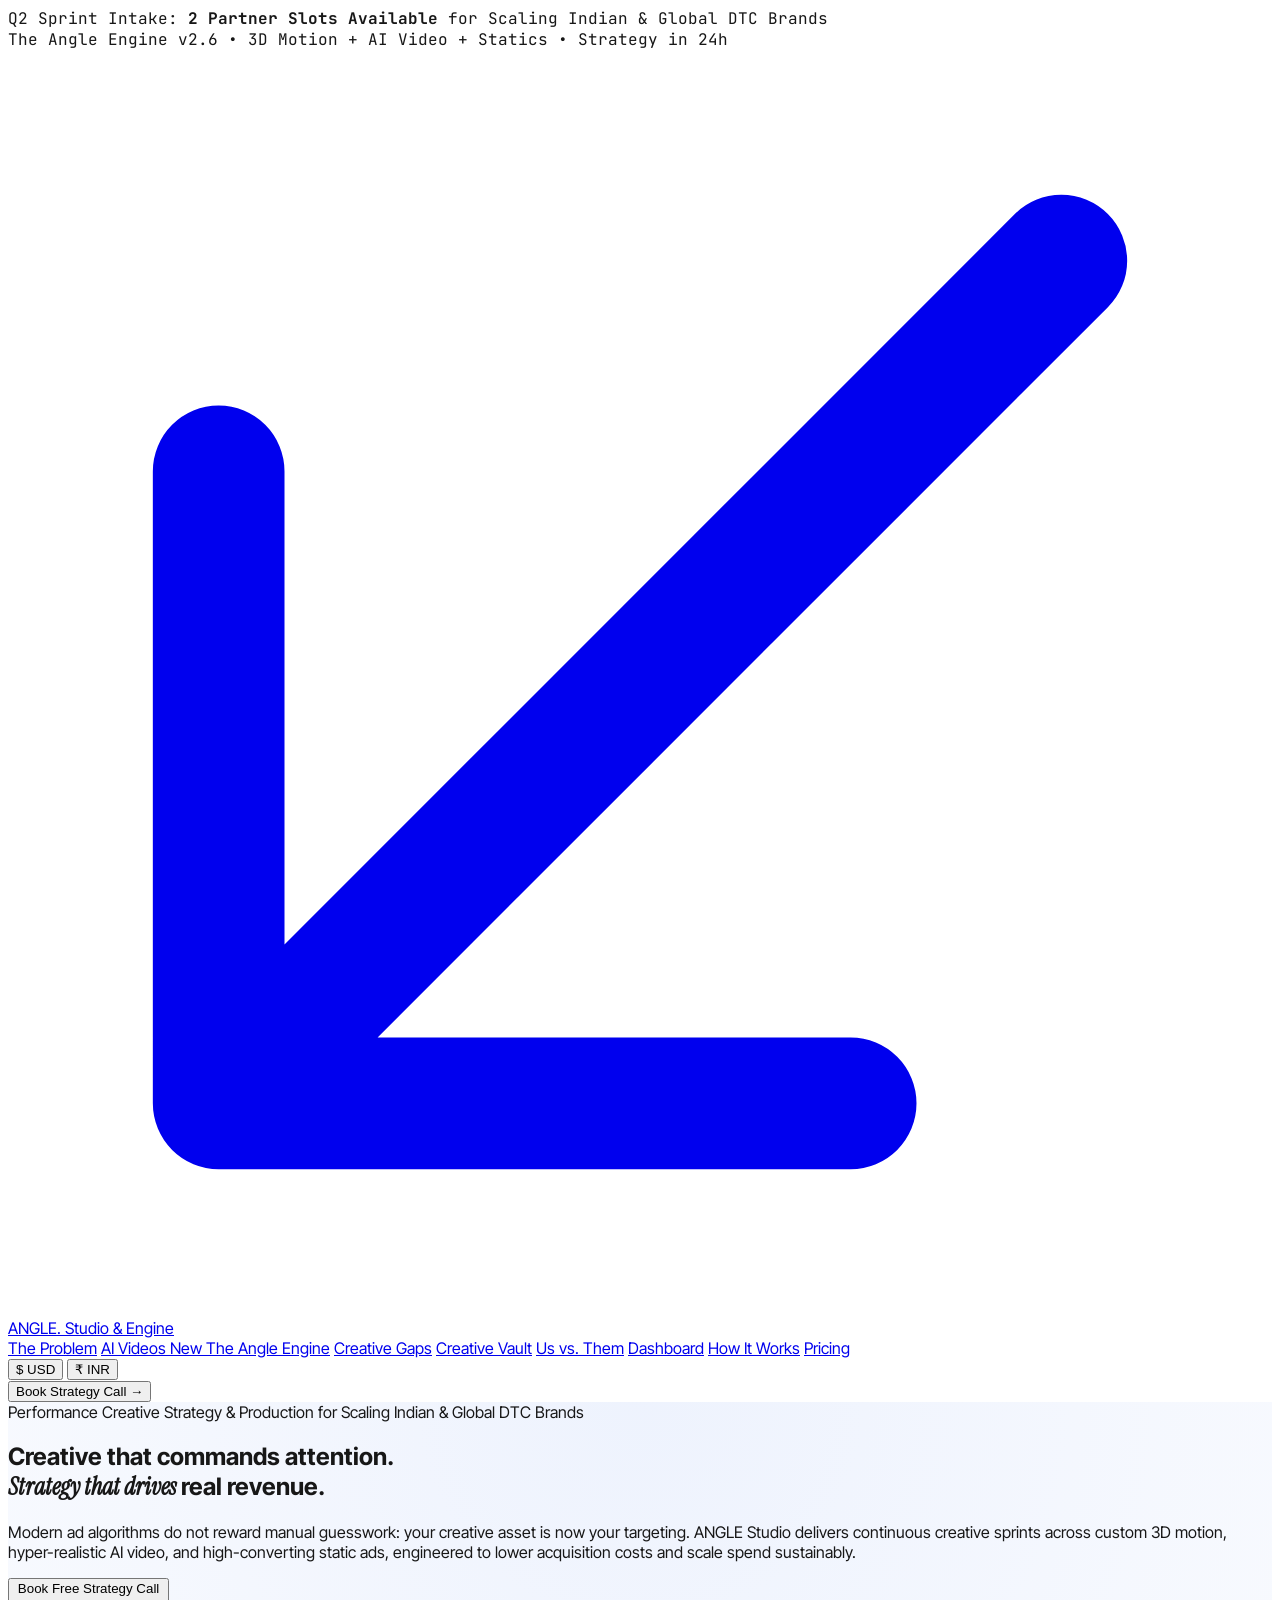
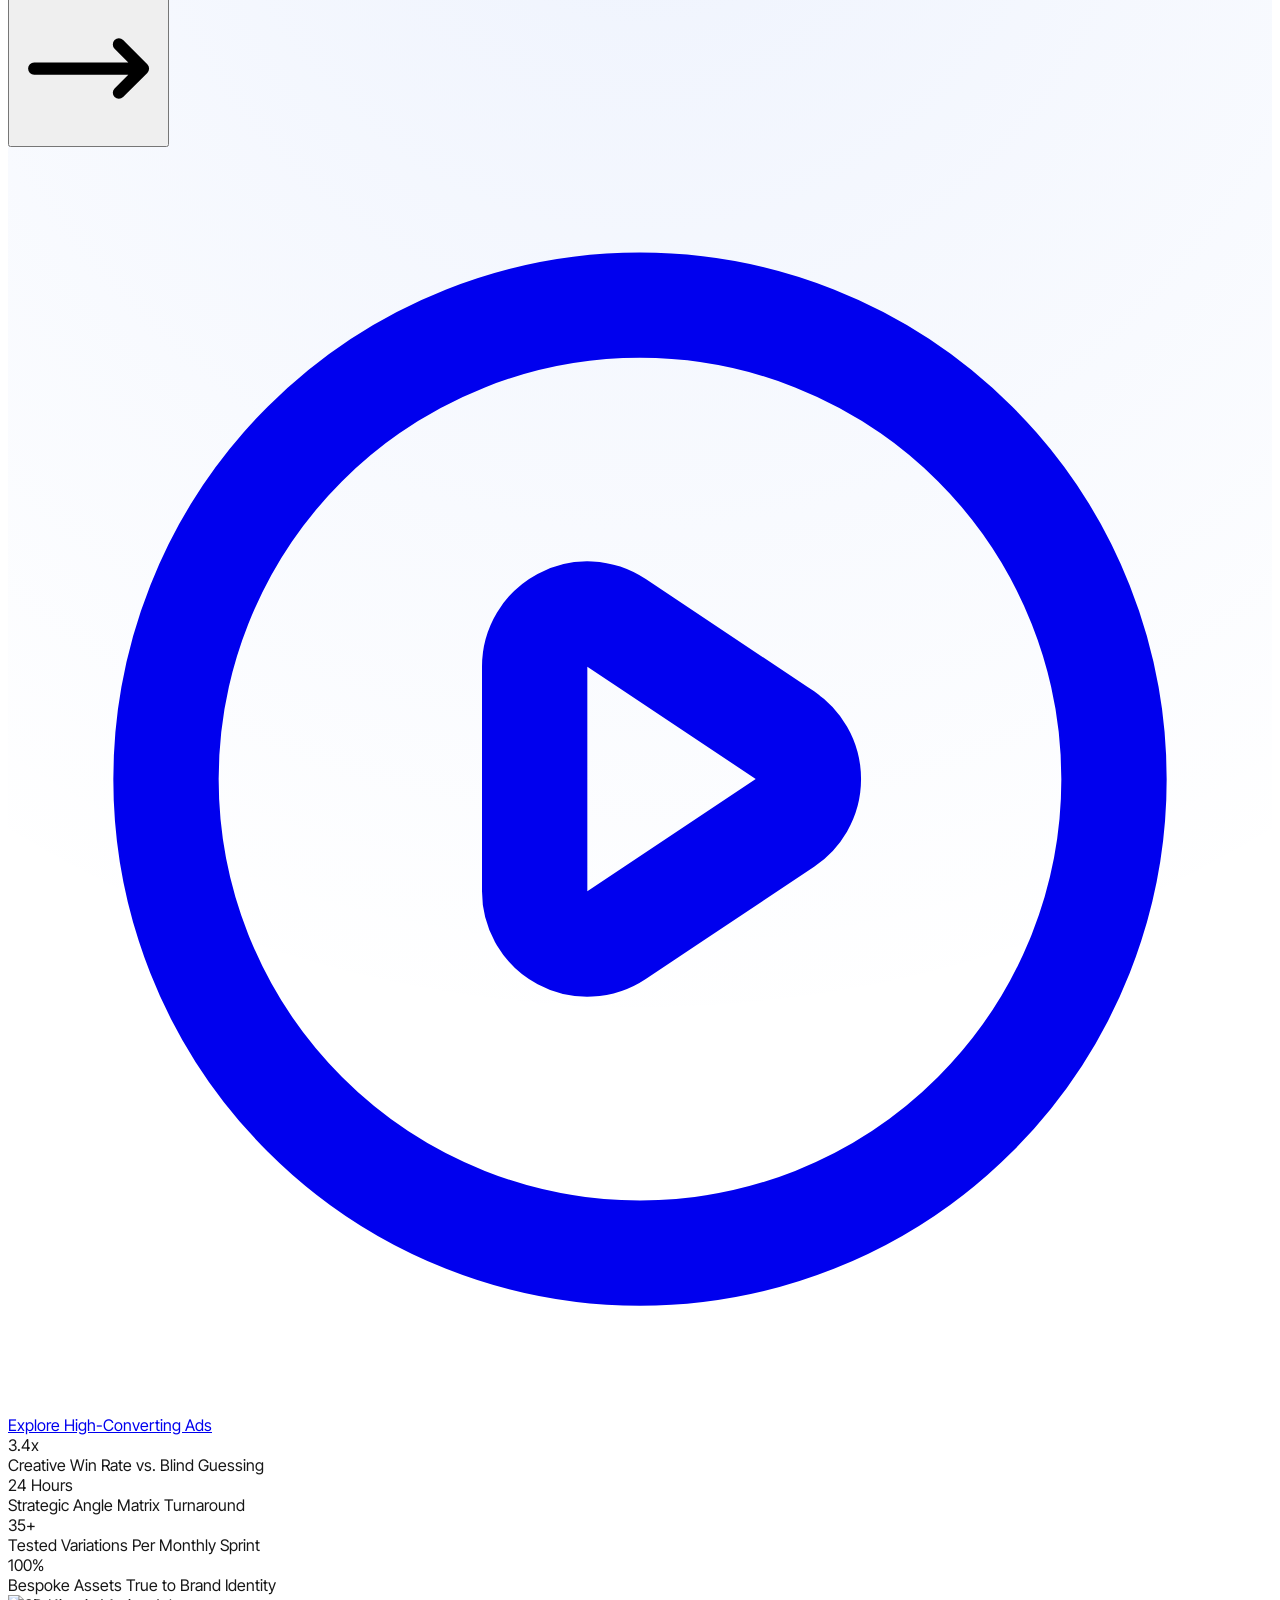
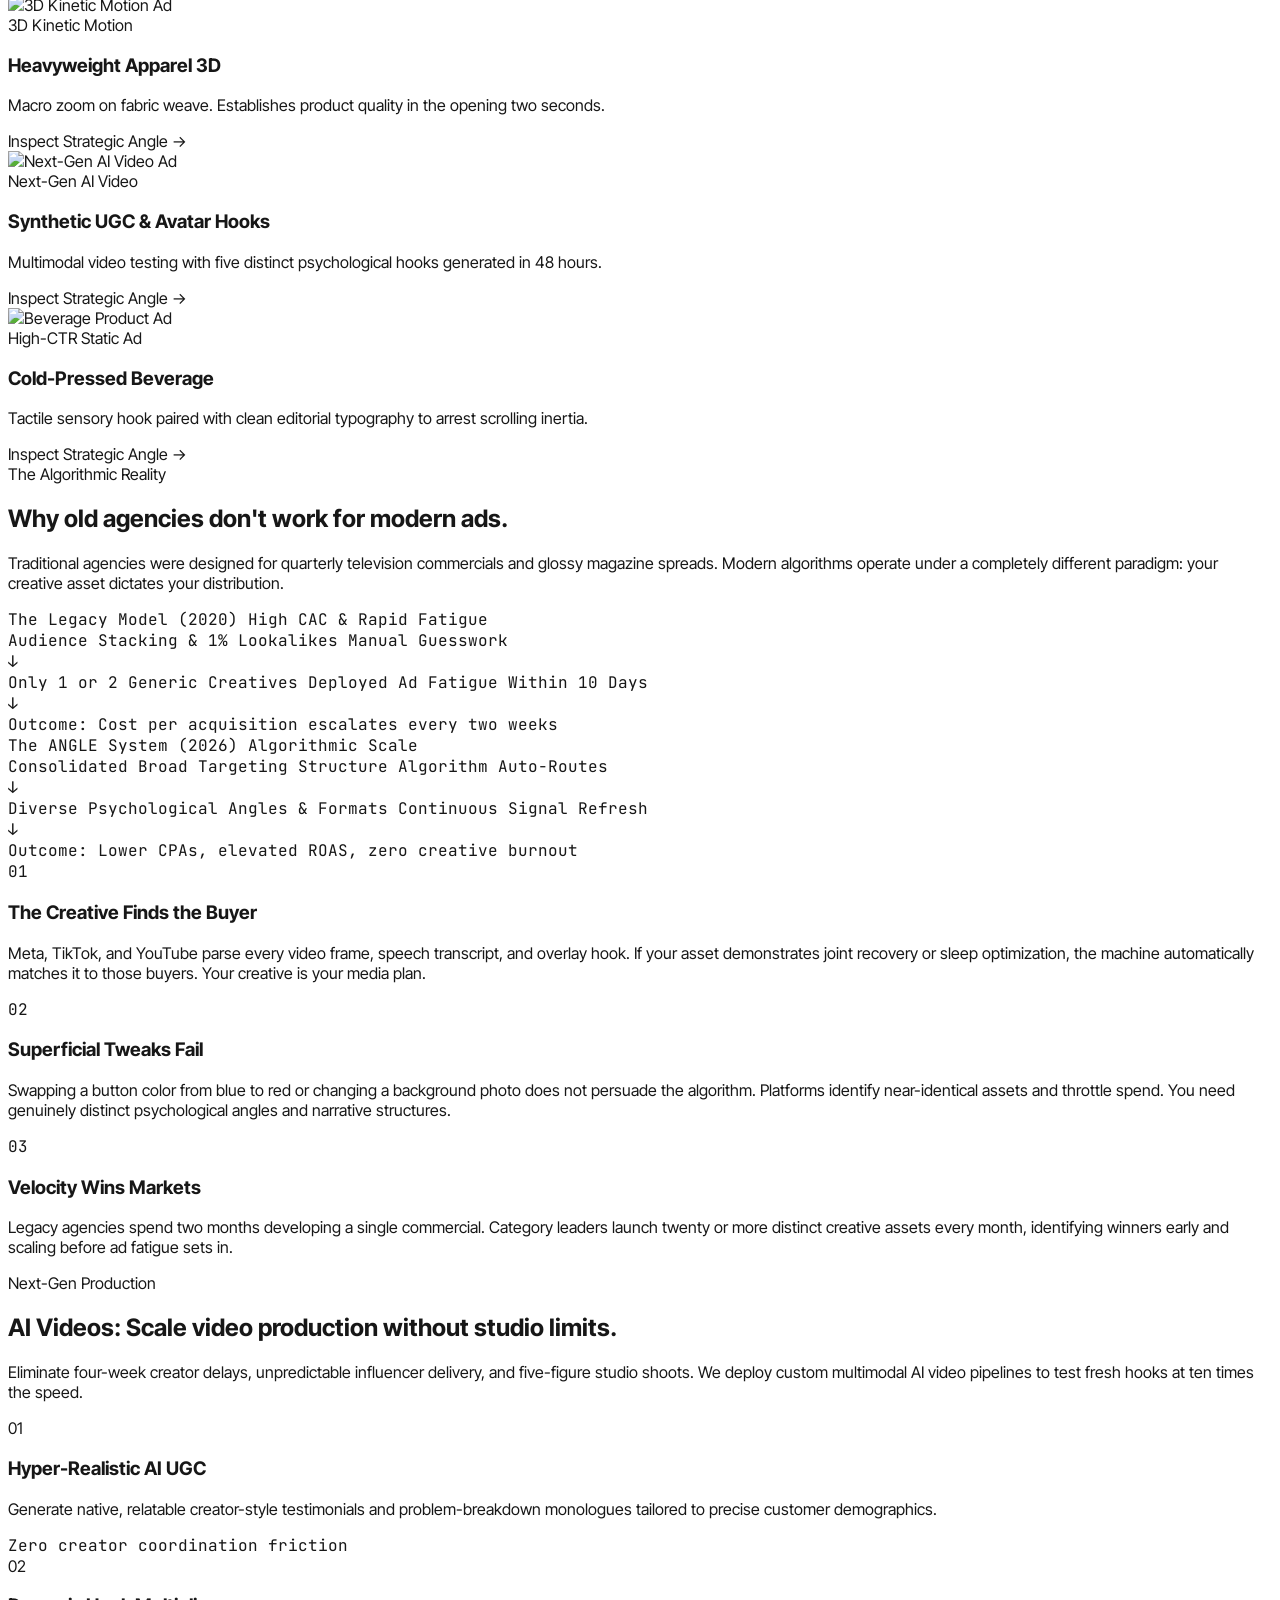
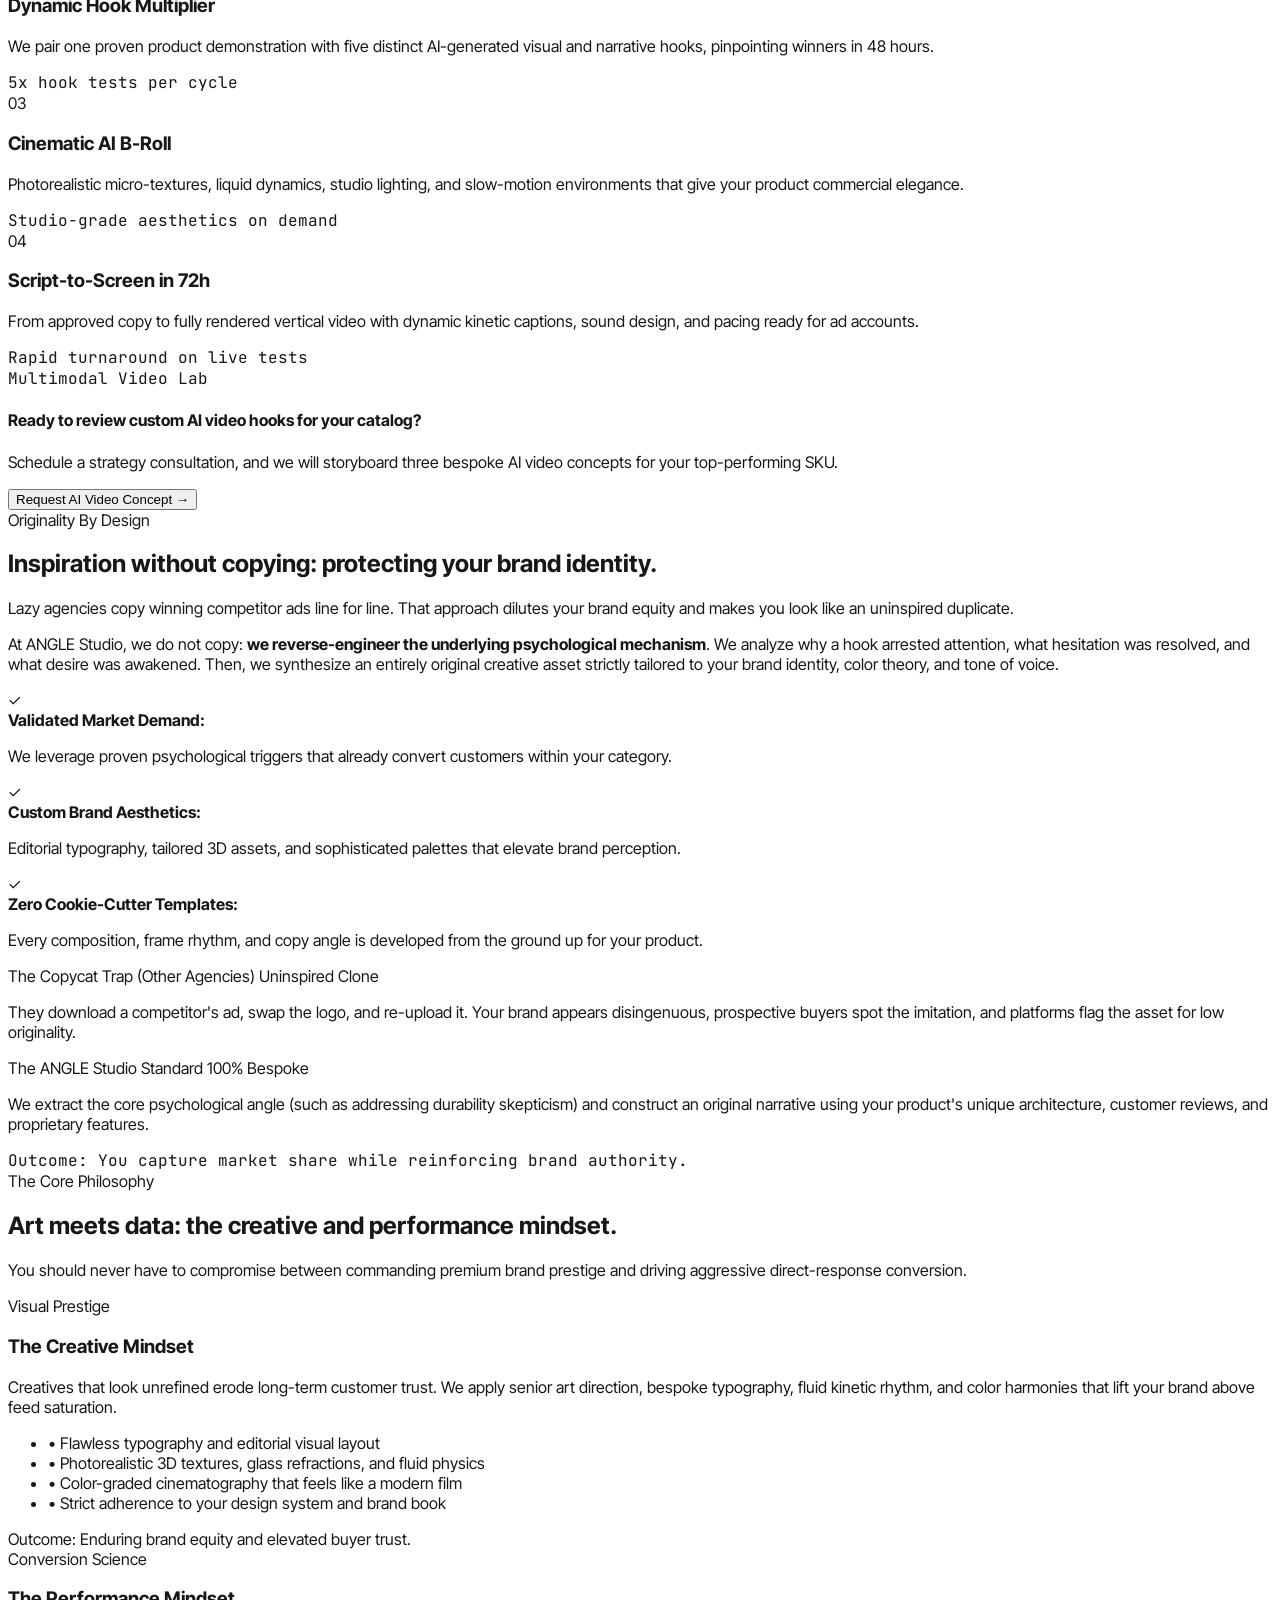
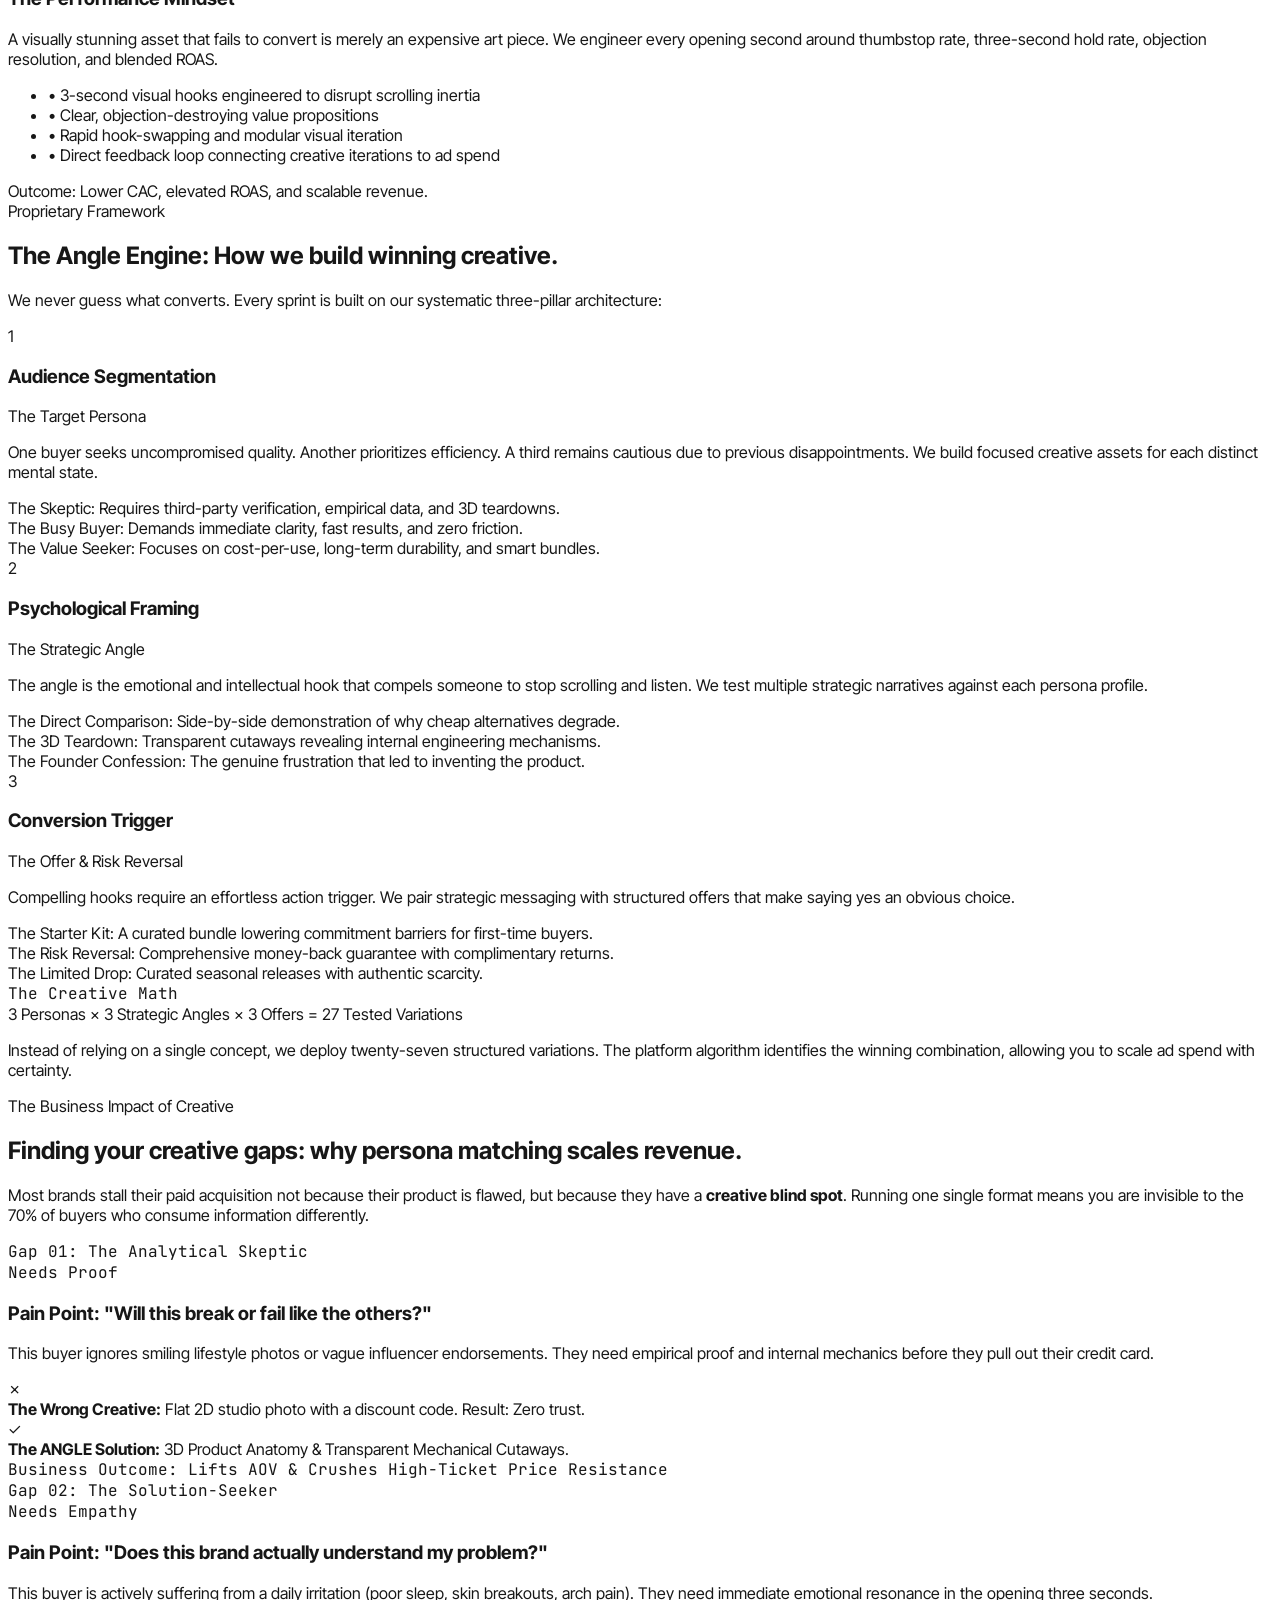
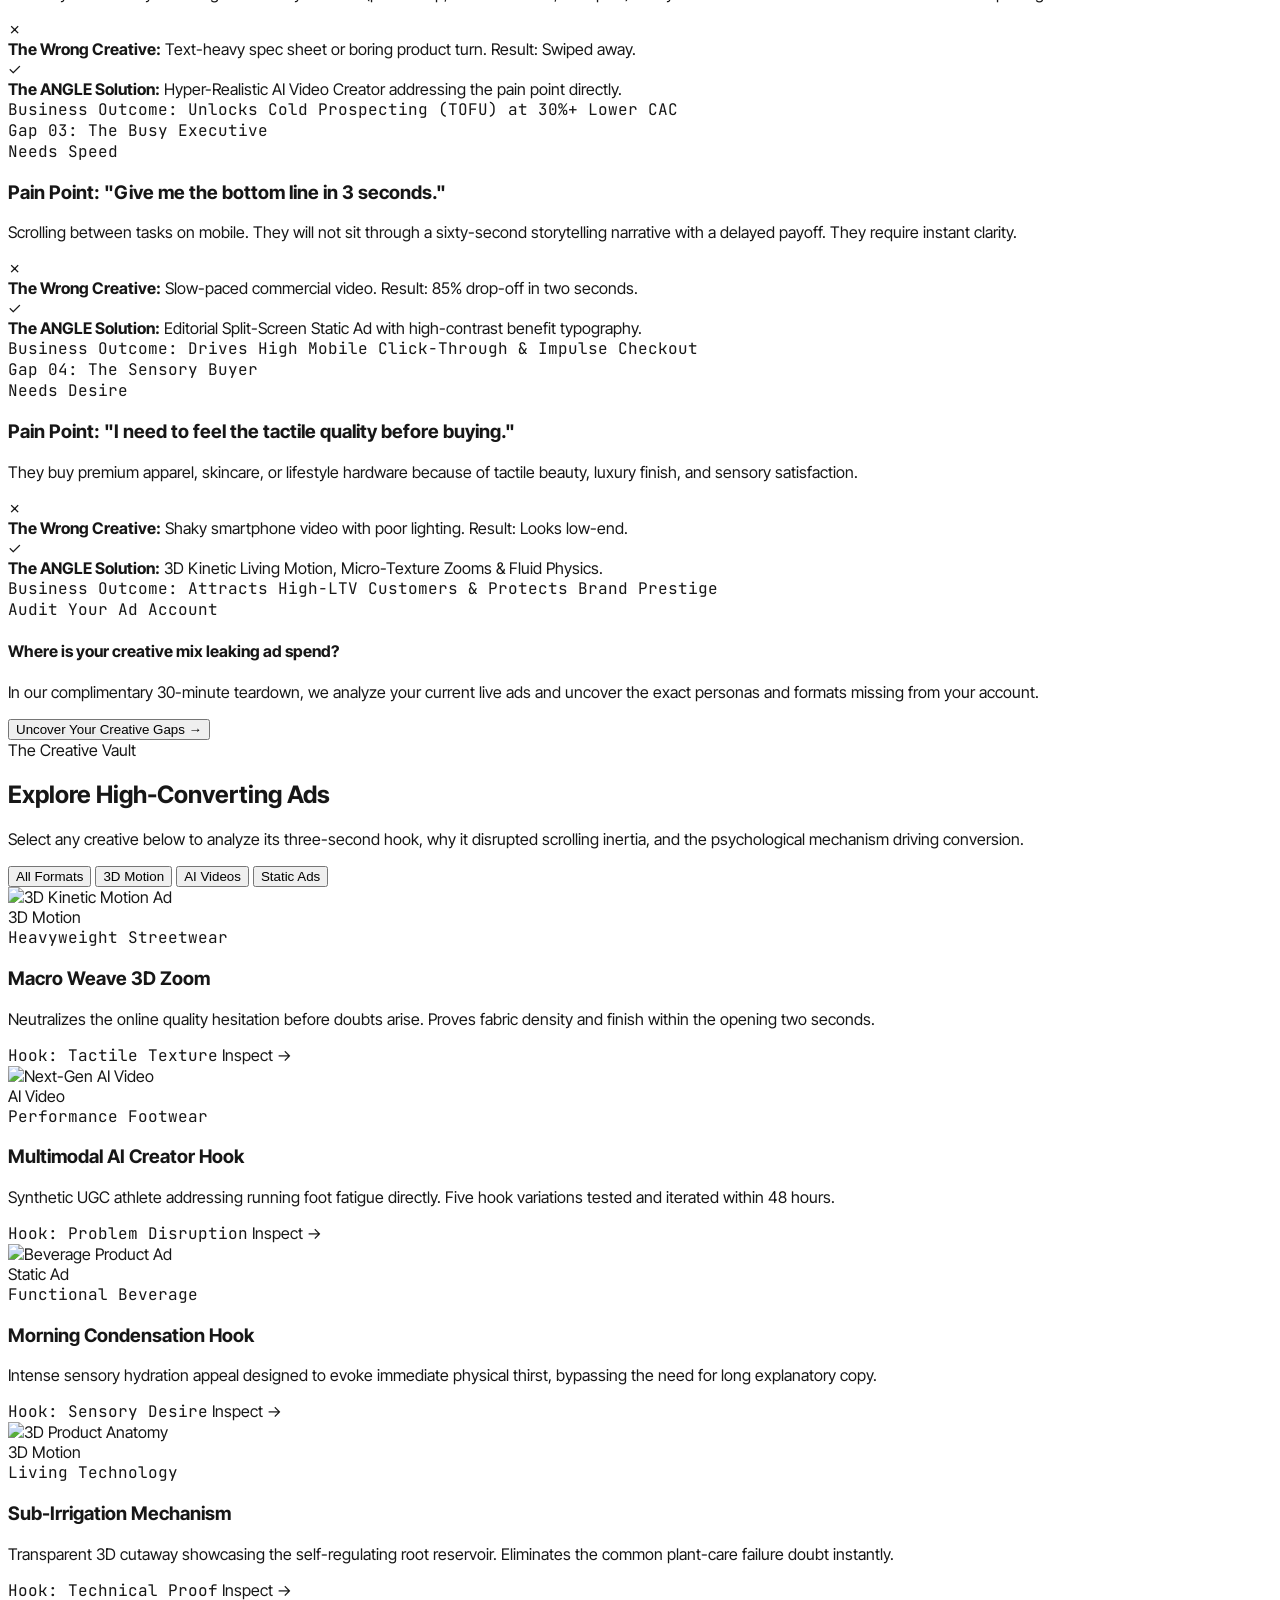
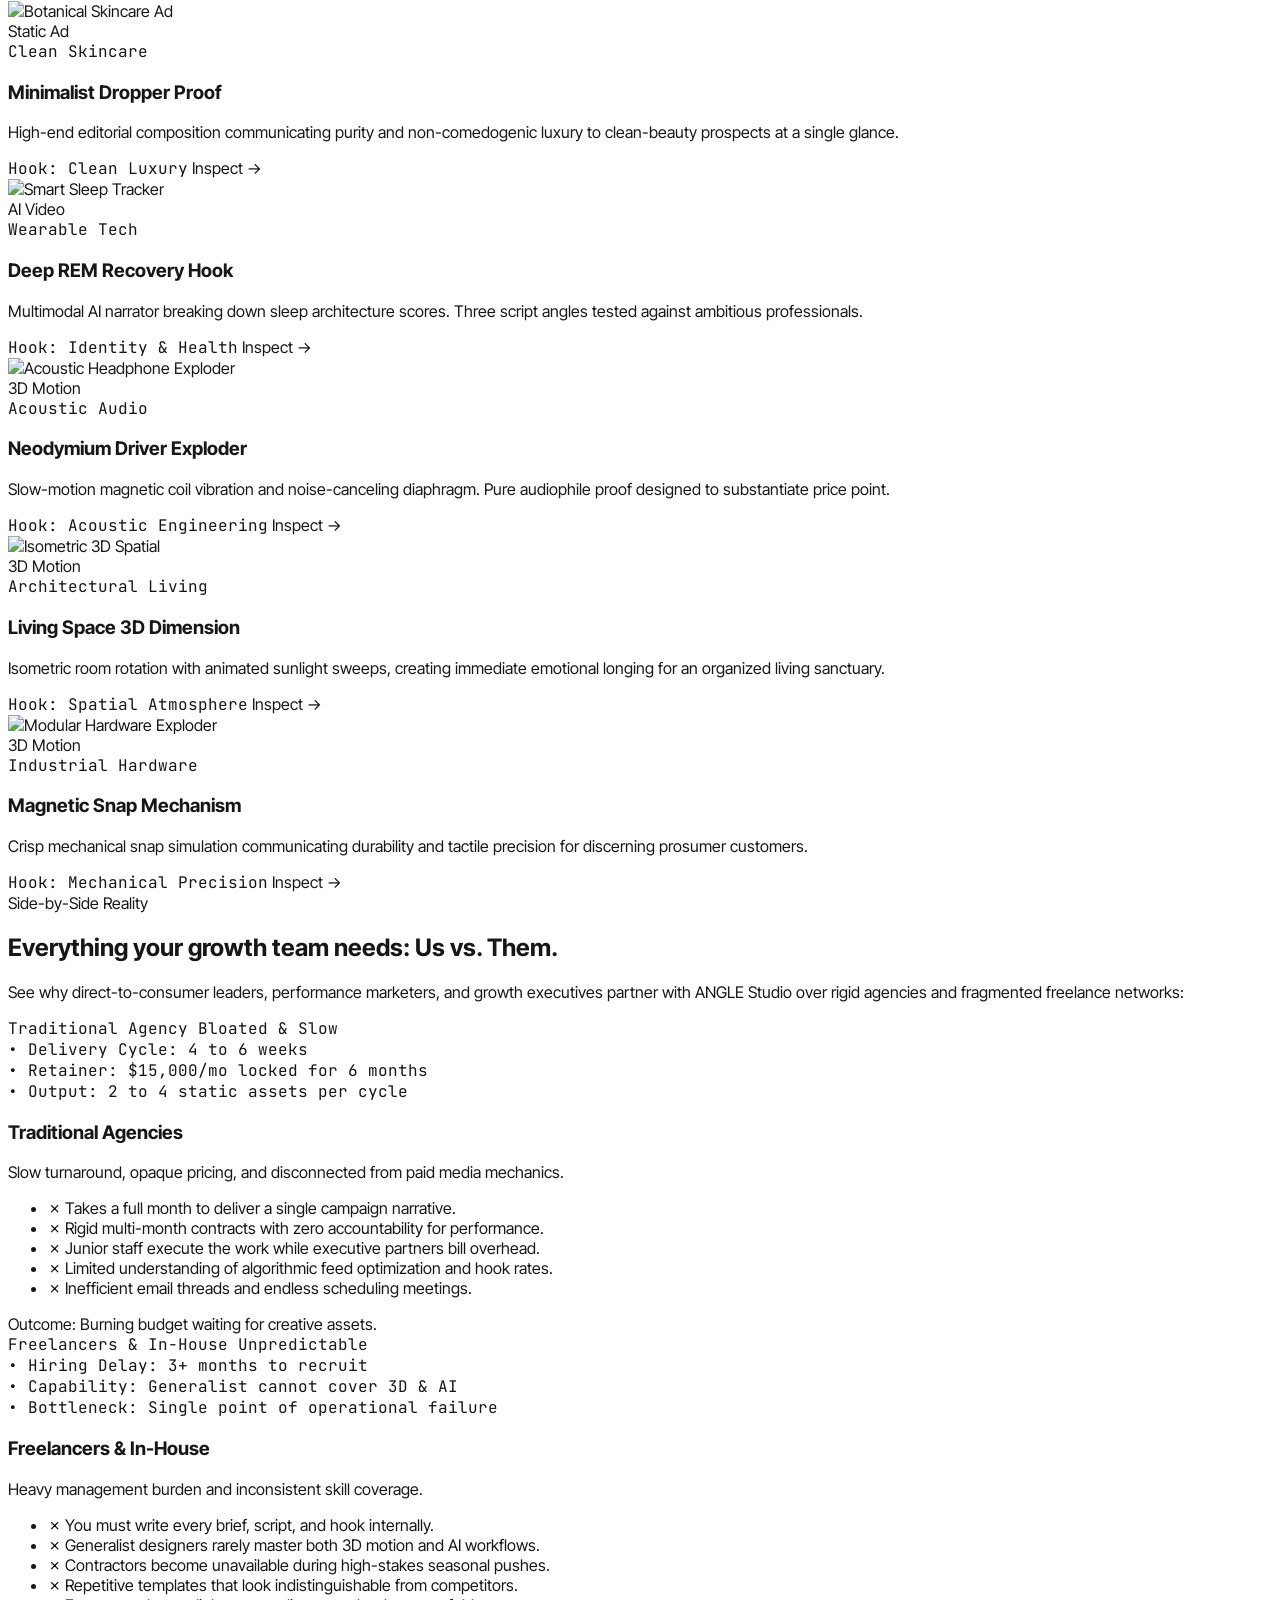
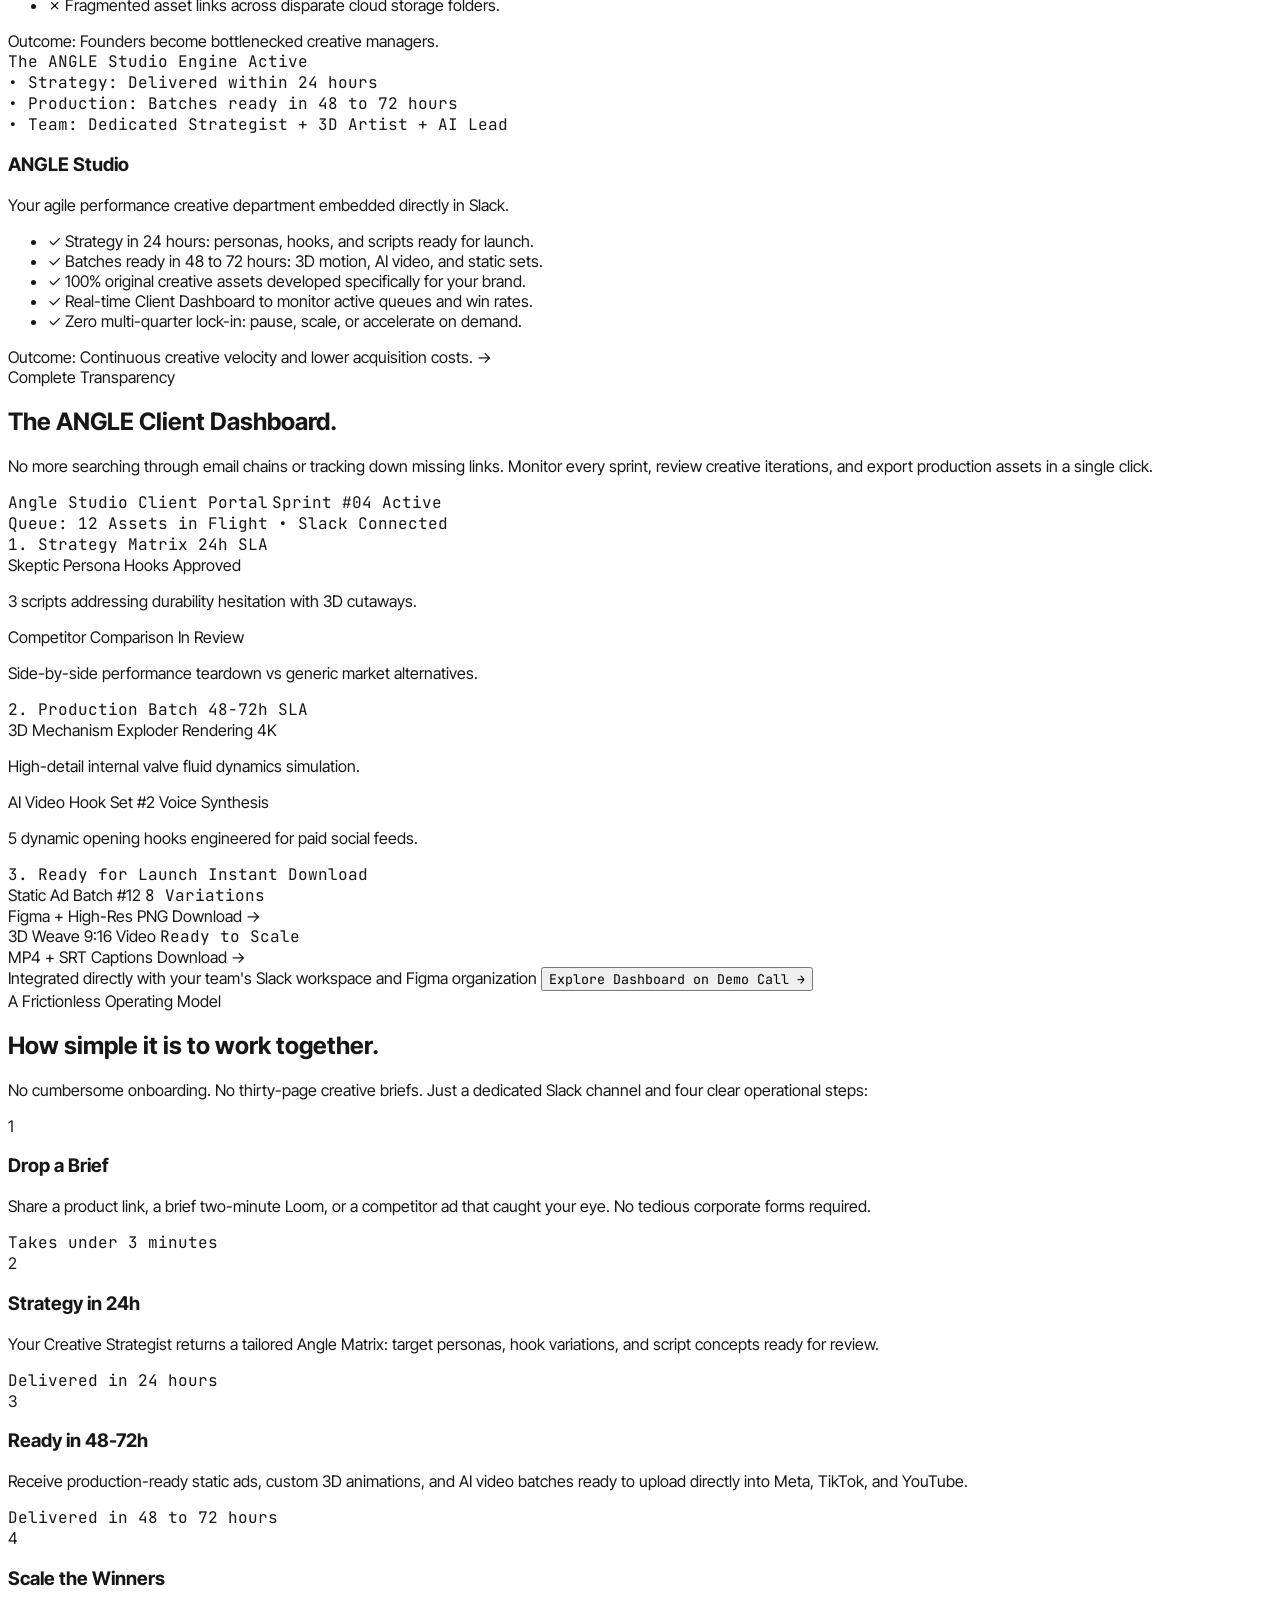
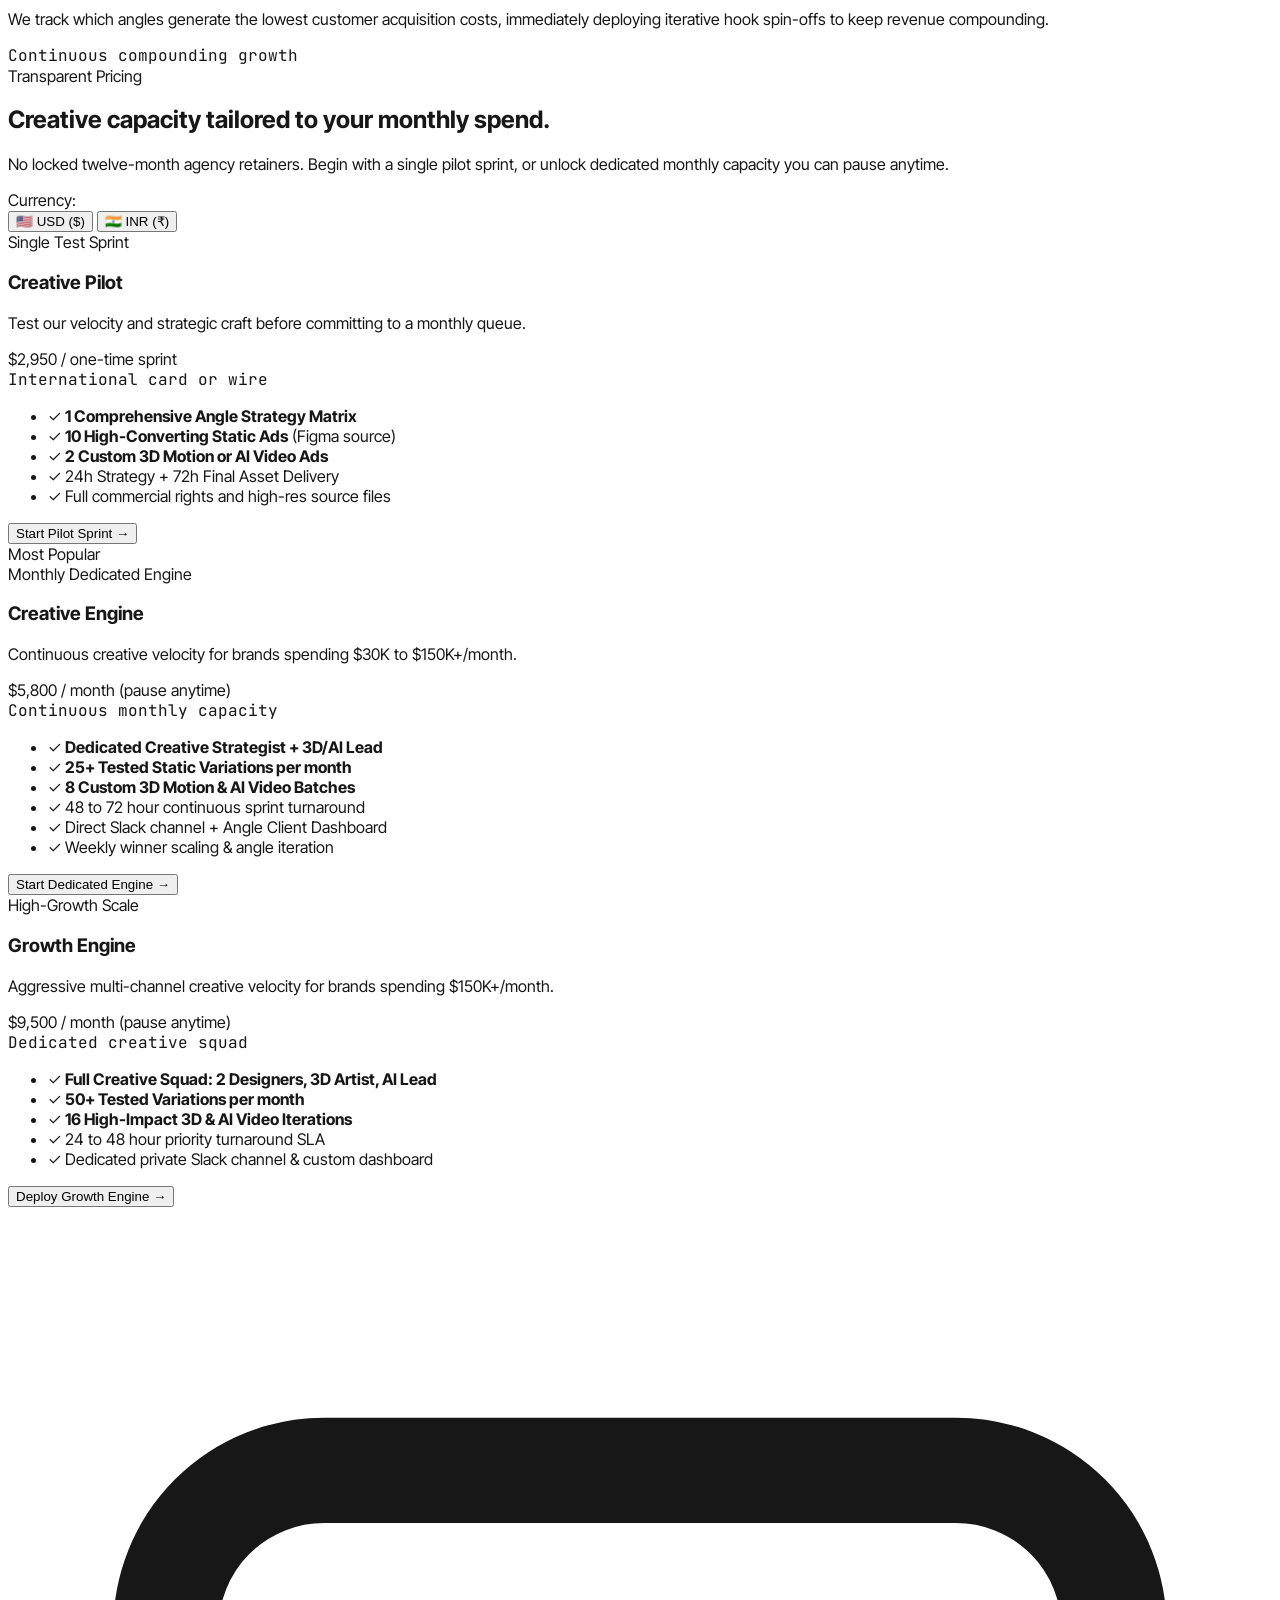
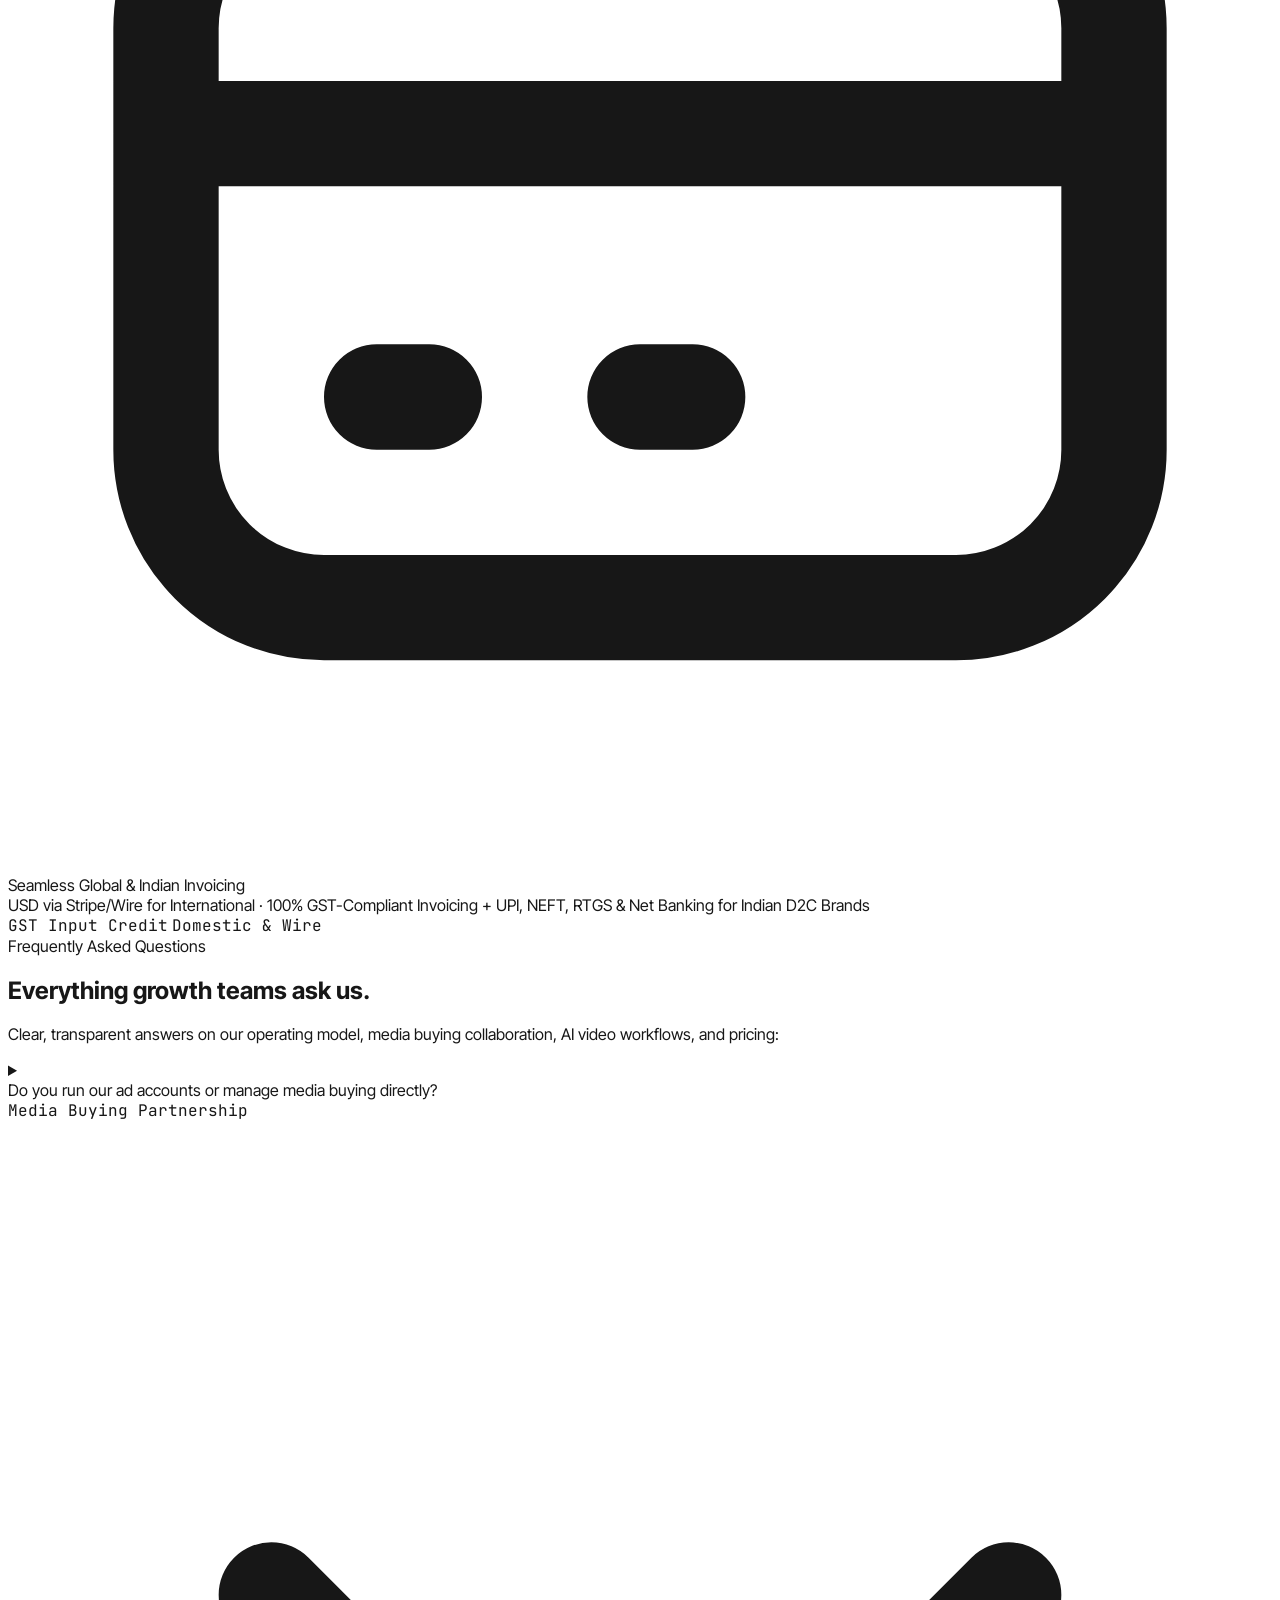
==== commit c15fe5c8: "feat(creative-gaps): add persona-to-format matching matrix and business impact diagnostic section" ====
--- a/index.html
+++ b/index.html
@@ -160,6 +160,7 @@
           <span class="px-1.5 py-0.5 rounded text-[9px] font-bold uppercase bg-blue-100 text-blue-700">New</span>
         </a>
         <a href="#engine" class="hover:text-neutral-950 transition">The Angle Engine</a>
+        <a href="#creative-gaps" class="hover:text-neutral-950 transition">Creative Gaps</a>
         <a href="#vault" class="hover:text-neutral-950 transition">Creative Vault</a>
         <a href="#comparison" class="hover:text-neutral-950 transition">Us vs. Them</a>
         <a href="#dashboard" class="hover:text-neutral-950 transition">Dashboard</a>
@@ -749,7 +750,204 @@
     </div>
   </section>
 
-  <!-- SECTION 6: EXPLORE HIGH-CONVERTING ADS (THE CREATIVE VAULT) -->
+    <!-- SECTION: FINDING CREATIVE GAPS (PERSONA-TO-FORMAT MATCHING FOR BUSINESS IMPACT) -->
+  <section id="creative-gaps" class="py-24 bg-neutral-900 text-white relative overflow-hidden">
+    <div class="max-w-7xl mx-auto px-4 sm:px-6 lg:px-8 relative z-10">
+      
+      <!-- Section Header -->
+      <div class="text-center max-w-3xl mx-auto mb-16">
+        <span class="text-xs font-bold uppercase tracking-widest text-blue-400">The Business Impact of Creative</span>
+        <h2 class="text-3xl sm:text-5xl font-extrabold text-white mt-3 mb-4">
+          Finding your creative gaps: why persona matching scales revenue.
+        </h2>
+        <p class="text-neutral-400 text-base sm:text-lg leading-relaxed">
+          Most brands stall their paid acquisition not because their product is flawed, but because they have a <strong>creative blind spot</strong>. Running one single format means you are invisible to the 70% of buyers who consume information differently.
+        </p>
+      </div>
+
+      <!-- 4 Core Creative Gaps Matrix -->
+      <div class="grid grid-cols-1 md:grid-cols-2 gap-8 mb-16">
+        
+        <!-- Gap 1: The Skeptical Buyer -->
+        <div class="p-8 rounded-3xl bg-neutral-950 border border-neutral-800 flex flex-col justify-between shadow-xl">
+          <div>
+            <div class="flex items-center justify-between pb-4 mb-4 border-b border-neutral-800">
+              <div class="flex items-center gap-2.5">
+                <span class="w-2.5 h-2.5 rounded-full bg-blue-500"></span>
+                <span class="text-xs font-mono font-bold uppercase text-blue-400 tracking-wider">Gap 01: The Analytical Skeptic</span>
+              </div>
+              <span class="px-2.5 py-0.5 rounded-full text-[10px] font-mono bg-blue-500/20 text-blue-300 border border-blue-500/30">Needs Proof</span>
+            </div>
+            
+            <h3 class="text-xl font-bold font-heading text-white mb-2">Pain Point: "Will this break or fail like the others?"</h3>
+            <p class="text-xs text-neutral-400 leading-relaxed mb-6">
+              This buyer ignores smiling lifestyle photos or vague influencer endorsements. They need empirical proof and internal mechanics before they pull out their credit card.
+            </p>
+
+            <div class="space-y-2.5 text-xs">
+              <div class="p-3 rounded-xl bg-neutral-900/60 border border-red-500/30 flex items-start gap-2.5">
+                <span class="text-red-400 font-bold shrink-0">&cross;</span>
+                <div>
+                  <strong class="text-neutral-300">The Wrong Creative:</strong>
+                  <span class="text-neutral-400 ml-1">Flat 2D studio photo with a discount code. Result: Zero trust.</span>
+                </div>
+              </div>
+              <div class="p-3 rounded-xl bg-neutral-900/60 border border-emerald-500/30 flex items-start gap-2.5">
+                <span class="text-emerald-400 font-bold shrink-0">&check;</span>
+                <div>
+                  <strong class="text-white">The ANGLE Solution:</strong>
+                  <span class="text-neutral-300 ml-1">3D Product Anatomy & Transparent Mechanical Cutaways.</span>
+                </div>
+              </div>
+            </div>
+          </div>
+
+          <div class="mt-6 pt-4 border-t border-neutral-800 flex items-center justify-between text-xs font-mono">
+            <span class="text-neutral-500">Business Outcome:</span>
+            <span class="text-emerald-400 font-bold">Lifts AOV & Crushes High-Ticket Price Resistance</span>
+          </div>
+        </div>
+
+        <!-- Gap 2: The Frustrated Solution-Seeker -->
+        <div class="p-8 rounded-3xl bg-neutral-950 border border-neutral-800 flex flex-col justify-between shadow-xl">
+          <div>
+            <div class="flex items-center justify-between pb-4 mb-4 border-b border-neutral-800">
+              <div class="flex items-center gap-2.5">
+                <span class="w-2.5 h-2.5 rounded-full bg-purple-500"></span>
+                <span class="text-xs font-mono font-bold uppercase text-purple-400 tracking-wider">Gap 02: The Solution-Seeker</span>
+              </div>
+              <span class="px-2.5 py-0.5 rounded-full text-[10px] font-mono bg-purple-500/20 text-purple-300 border border-purple-500/30">Needs Empathy</span>
+            </div>
+            
+            <h3 class="text-xl font-bold font-heading text-white mb-2">Pain Point: "Does this brand actually understand my problem?"</h3>
+            <p class="text-xs text-neutral-400 leading-relaxed mb-6">
+              This buyer is actively suffering from a daily irritation (poor sleep, skin breakouts, arch pain). They need immediate emotional resonance in the opening three seconds.
+            </p>
+
+            <div class="space-y-2.5 text-xs">
+              <div class="p-3 rounded-xl bg-neutral-900/60 border border-red-500/30 flex items-start gap-2.5">
+                <span class="text-red-400 font-bold shrink-0">&cross;</span>
+                <div>
+                  <strong class="text-neutral-300">The Wrong Creative:</strong>
+                  <span class="text-neutral-400 ml-1">Text-heavy spec sheet or boring product turn. Result: Swiped away.</span>
+                </div>
+              </div>
+              <div class="p-3 rounded-xl bg-neutral-900/60 border border-emerald-500/30 flex items-start gap-2.5">
+                <span class="text-emerald-400 font-bold shrink-0">&check;</span>
+                <div>
+                  <strong class="text-white">The ANGLE Solution:</strong>
+                  <span class="text-neutral-300 ml-1">Hyper-Realistic AI Video Creator addressing the pain point directly.</span>
+                </div>
+              </div>
+            </div>
+          </div>
+
+          <div class="mt-6 pt-4 border-t border-neutral-800 flex items-center justify-between text-xs font-mono">
+            <span class="text-neutral-500">Business Outcome:</span>
+            <span class="text-emerald-400 font-bold">Unlocks Cold Prospecting (TOFU) at 30%+ Lower CAC</span>
+          </div>
+        </div>
+
+        <!-- Gap 3: The Time-Starved Decision Maker -->
+        <div class="p-8 rounded-3xl bg-neutral-950 border border-neutral-800 flex flex-col justify-between shadow-xl">
+          <div>
+            <div class="flex items-center justify-between pb-4 mb-4 border-b border-neutral-800">
+              <div class="flex items-center gap-2.5">
+                <span class="w-2.5 h-2.5 rounded-full bg-emerald-500"></span>
+                <span class="text-xs font-mono font-bold uppercase text-emerald-400 tracking-wider">Gap 03: The Busy Executive</span>
+              </div>
+              <span class="px-2.5 py-0.5 rounded-full text-[10px] font-mono bg-emerald-500/20 text-emerald-300 border border-emerald-500/30">Needs Speed</span>
+            </div>
+            
+            <h3 class="text-xl font-bold font-heading text-white mb-2">Pain Point: "Give me the bottom line in 3 seconds."</h3>
+            <p class="text-xs text-neutral-400 leading-relaxed mb-6">
+              Scrolling between tasks on mobile. They will not sit through a sixty-second storytelling narrative with a delayed payoff. They require instant clarity.
+            </p>
+
+            <div class="space-y-2.5 text-xs">
+              <div class="p-3 rounded-xl bg-neutral-900/60 border border-red-500/30 flex items-start gap-2.5">
+                <span class="text-red-400 font-bold shrink-0">&cross;</span>
+                <div>
+                  <strong class="text-neutral-300">The Wrong Creative:</strong>
+                  <span class="text-neutral-400 ml-1">Slow-paced commercial video. Result: 85% drop-off in two seconds.</span>
+                </div>
+              </div>
+              <div class="p-3 rounded-xl bg-neutral-900/60 border border-emerald-500/30 flex items-start gap-2.5">
+                <span class="text-emerald-400 font-bold shrink-0">&check;</span>
+                <div>
+                  <strong class="text-white">The ANGLE Solution:</strong>
+                  <span class="text-neutral-300 ml-1">Editorial Split-Screen Static Ad with high-contrast benefit typography.</span>
+                </div>
+              </div>
+            </div>
+          </div>
+
+          <div class="mt-6 pt-4 border-t border-neutral-800 flex items-center justify-between text-xs font-mono">
+            <span class="text-neutral-500">Business Outcome:</span>
+            <span class="text-emerald-400 font-bold">Drives High Mobile Click-Through & Impulse Checkout</span>
+          </div>
+        </div>
+
+        <!-- Gap 4: The Sensory & Prestige Buyer -->
+        <div class="p-8 rounded-3xl bg-neutral-950 border border-neutral-800 flex flex-col justify-between shadow-xl">
+          <div>
+            <div class="flex items-center justify-between pb-4 mb-4 border-b border-neutral-800">
+              <div class="flex items-center gap-2.5">
+                <span class="w-2.5 h-2.5 rounded-full bg-amber-500"></span>
+                <span class="text-xs font-mono font-bold uppercase text-amber-400 tracking-wider">Gap 04: The Sensory Buyer</span>
+              </div>
+              <span class="px-2.5 py-0.5 rounded-full text-[10px] font-mono bg-amber-500/20 text-amber-300 border border-amber-500/30">Needs Desire</span>
+            </div>
+            
+            <h3 class="text-xl font-bold font-heading text-white mb-2">Pain Point: "I need to feel the tactile quality before buying."</h3>
+            <p class="text-xs text-neutral-400 leading-relaxed mb-6">
+              They buy premium apparel, skincare, or lifestyle hardware because of tactile beauty, luxury finish, and sensory satisfaction.
+            </p>
+
+            <div class="space-y-2.5 text-xs">
+              <div class="p-3 rounded-xl bg-neutral-900/60 border border-red-500/30 flex items-start gap-2.5">
+                <span class="text-red-400 font-bold shrink-0">&cross;</span>
+                <div>
+                  <strong class="text-neutral-300">The Wrong Creative:</strong>
+                  <span class="text-neutral-400 ml-1">Shaky smartphone video with poor lighting. Result: Looks low-end.</span>
+                </div>
+              </div>
+              <div class="p-3 rounded-xl bg-neutral-900/60 border border-emerald-500/30 flex items-start gap-2.5">
+                <span class="text-emerald-400 font-bold shrink-0">&check;</span>
+                <div>
+                  <strong class="text-white">The ANGLE Solution:</strong>
+                  <span class="text-neutral-300 ml-1">3D Kinetic Living Motion, Micro-Texture Zooms & Fluid Physics.</span>
+                </div>
+              </div>
+            </div>
+          </div>
+
+          <div class="mt-6 pt-4 border-t border-neutral-800 flex items-center justify-between text-xs font-mono">
+            <span class="text-neutral-500">Business Outcome:</span>
+            <span class="text-emerald-400 font-bold">Attracts High-LTV Customers & Protects Brand Prestige</span>
+          </div>
+        </div>
+
+      </div>
+
+      <!-- Strategic Gap Diagnostic Banner -->
+      <div class="p-8 rounded-3xl bg-gradient-to-r from-neutral-950 via-blue-950/40 to-neutral-950 border border-blue-500/40 flex flex-col md:flex-row items-center justify-between gap-6">
+        <div>
+          <span class="text-[10px] font-mono uppercase tracking-widest text-blue-400 font-bold">Audit Your Ad Account</span>
+          <h4 class="text-2xl font-bold font-heading text-white mt-1">Where is your creative mix leaking ad spend?</h4>
+          <p class="text-xs text-neutral-400 mt-1 max-w-xl">
+            In our complimentary 30-minute teardown, we analyze your current live ads and uncover the exact personas and formats missing from your account.
+          </p>
+        </div>
+        <button onclick="openBookingModal('Creative Gaps Audit CTA')" class="shrink-0 px-8 py-3.5 rounded-full text-xs font-semibold text-neutral-950 bg-white hover:bg-blue-400 hover:text-white transition cursor-pointer shadow-lg">
+          Uncover Your Creative Gaps &rarr;
+        </button>
+      </div>
+
+    </div>
+  </section>
+
+<!-- SECTION 6: EXPLORE HIGH-CONVERTING ADS (THE CREATIVE VAULT) -->
   <section id="vault" class="py-24 bg-white border-b border-neutral-200/80">
     <div class="max-w-7xl mx-auto px-4 sm:px-6 lg:px-8">
       
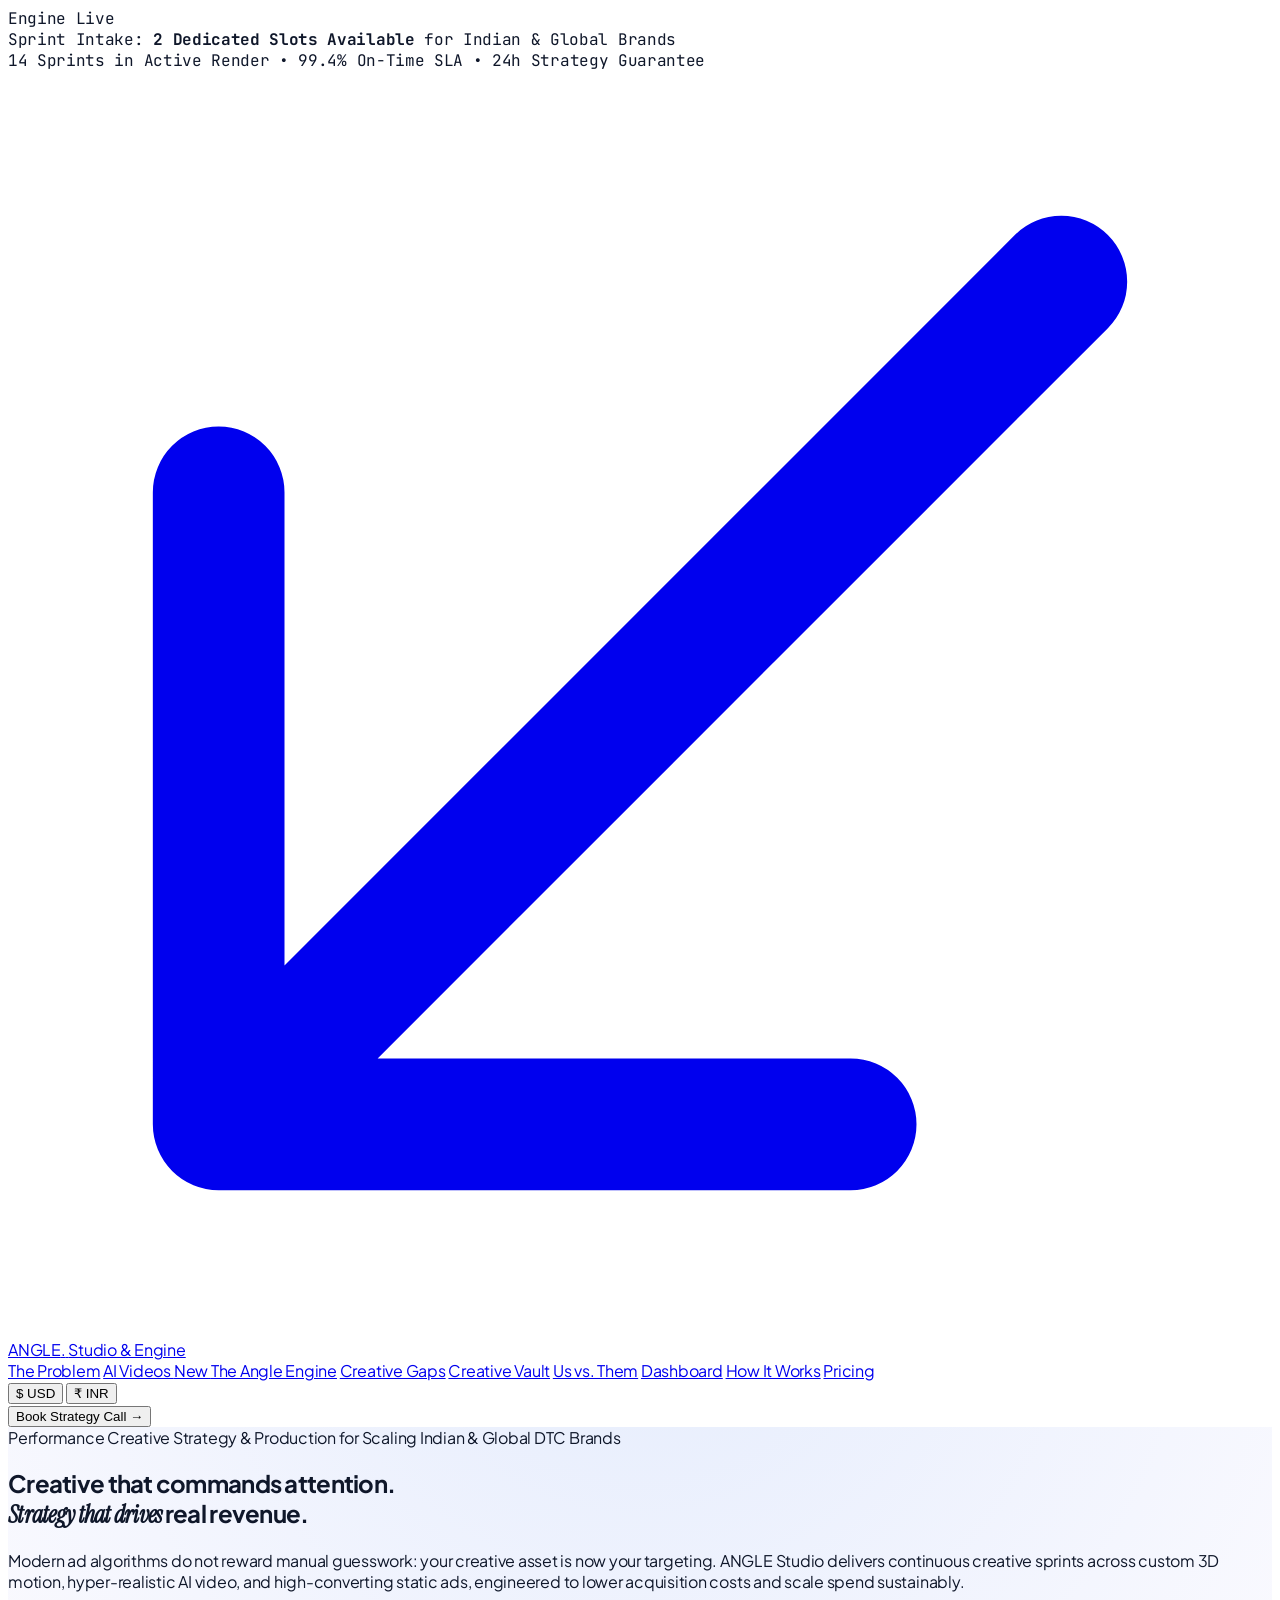
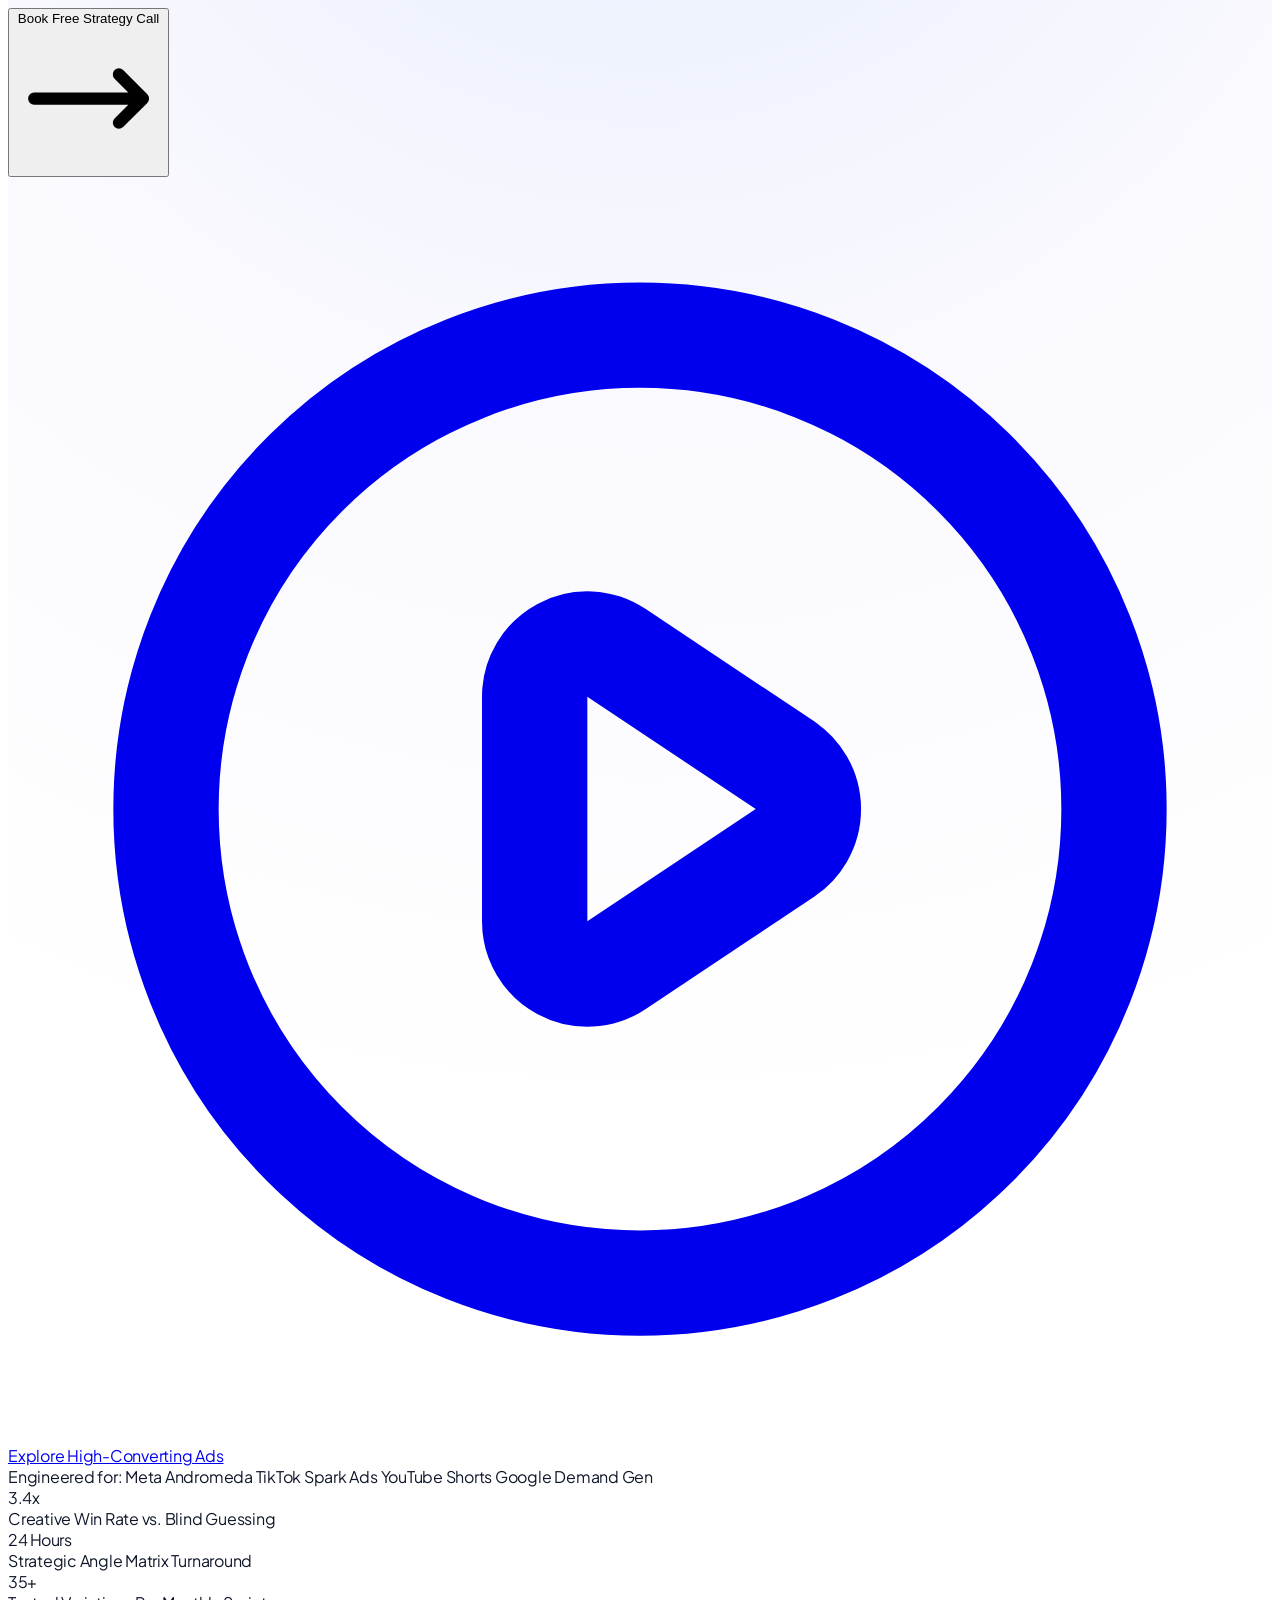
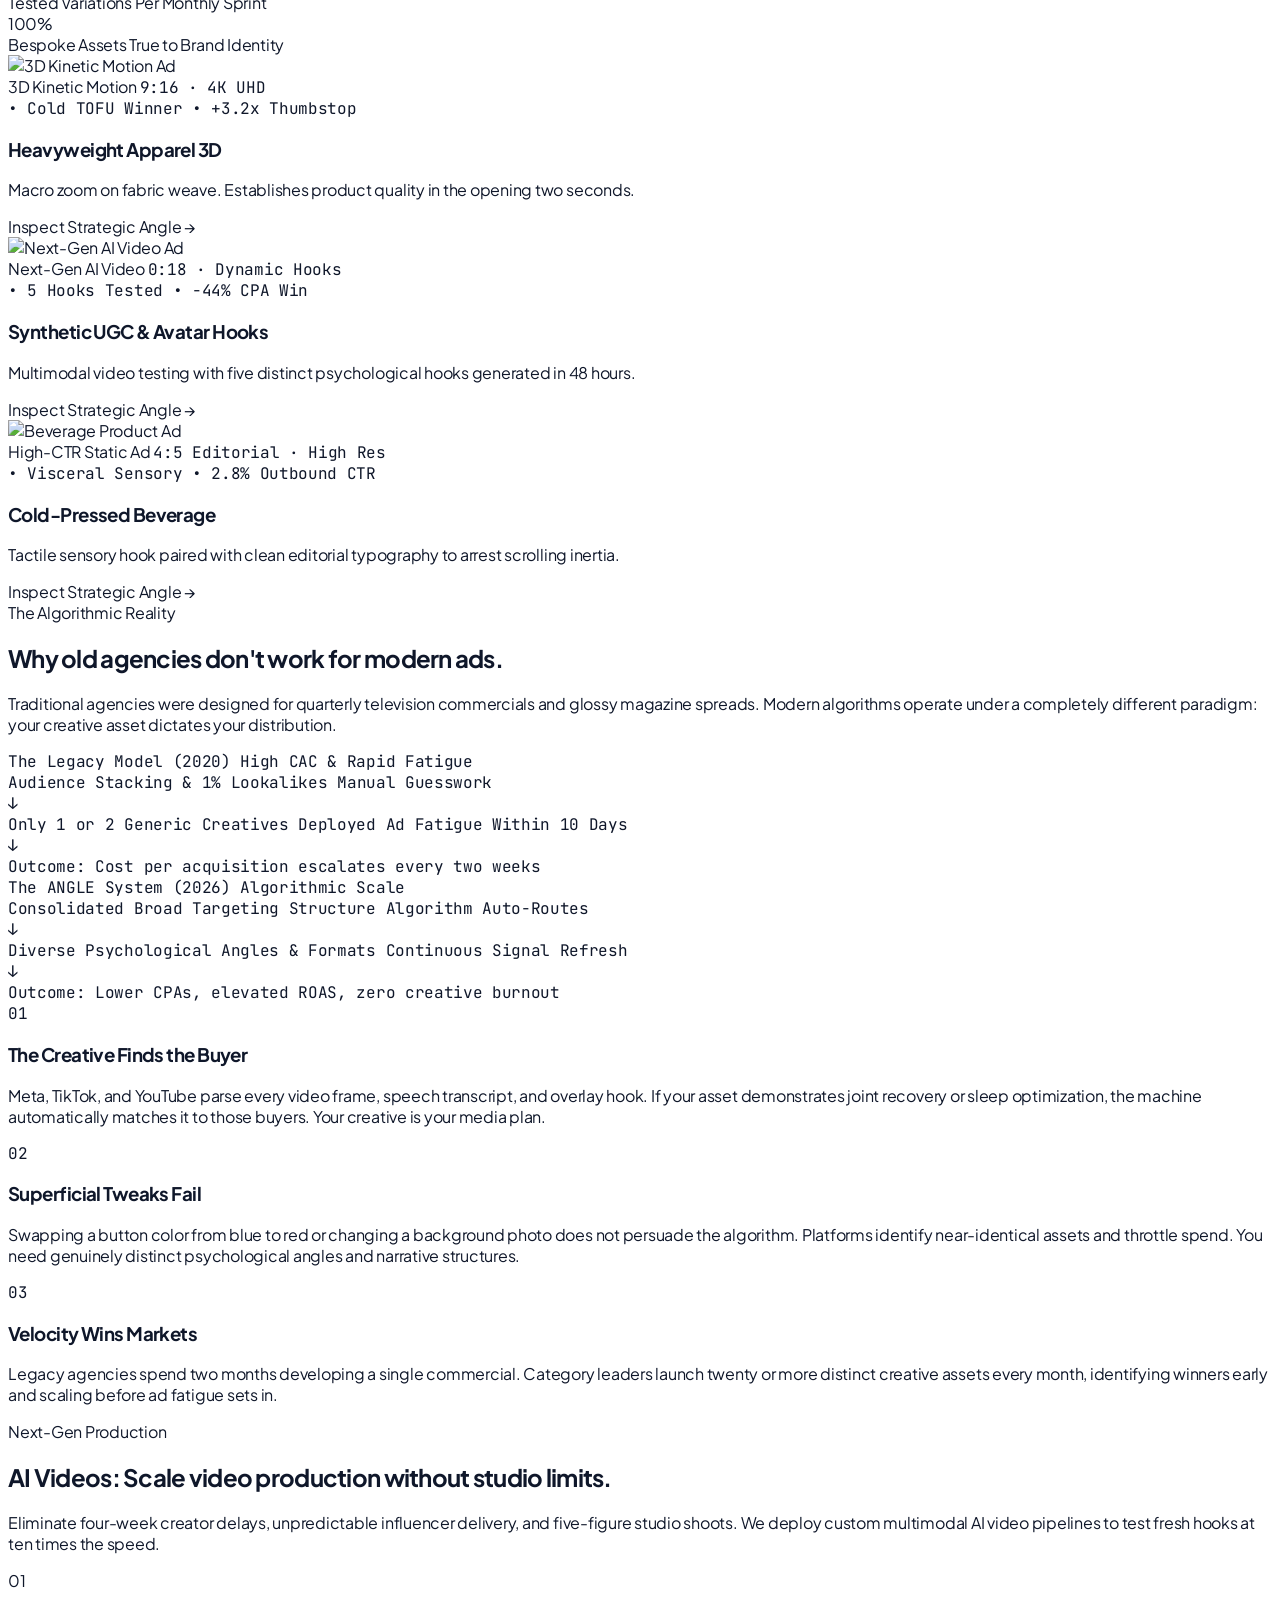
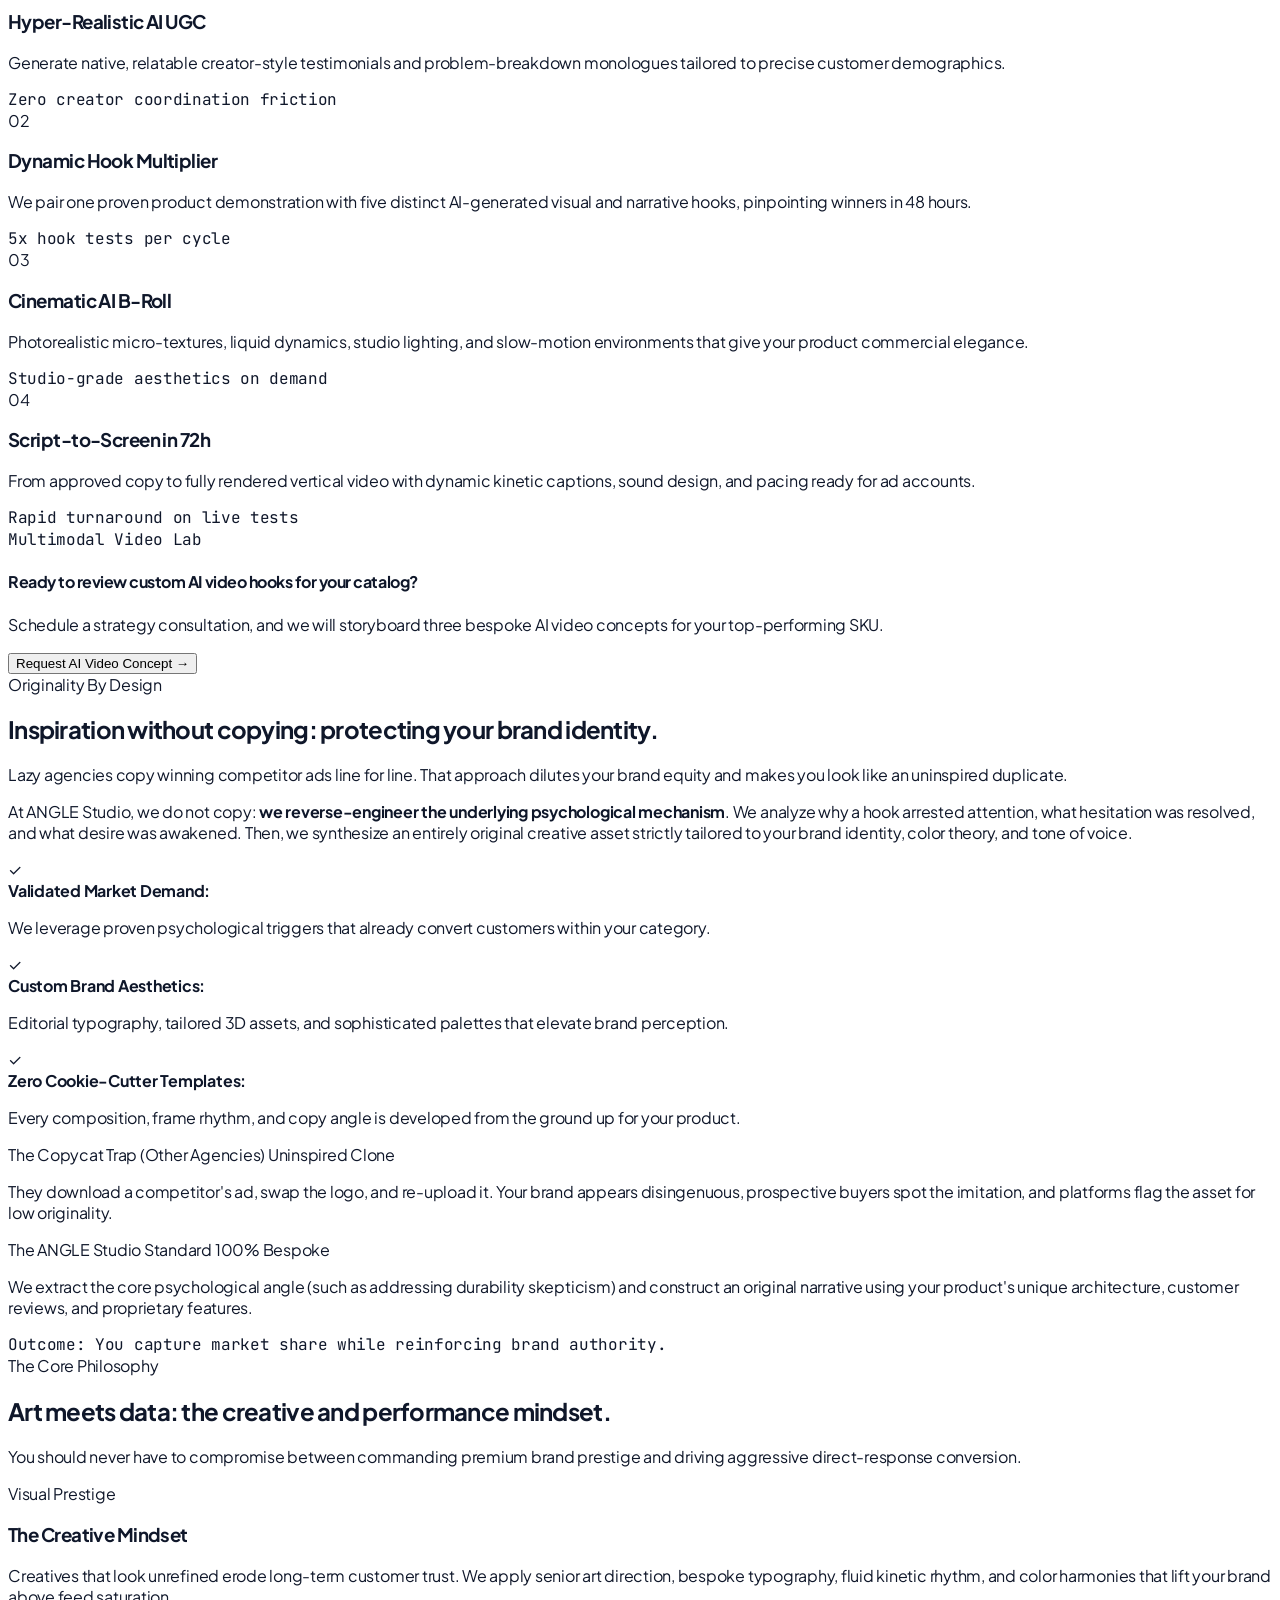
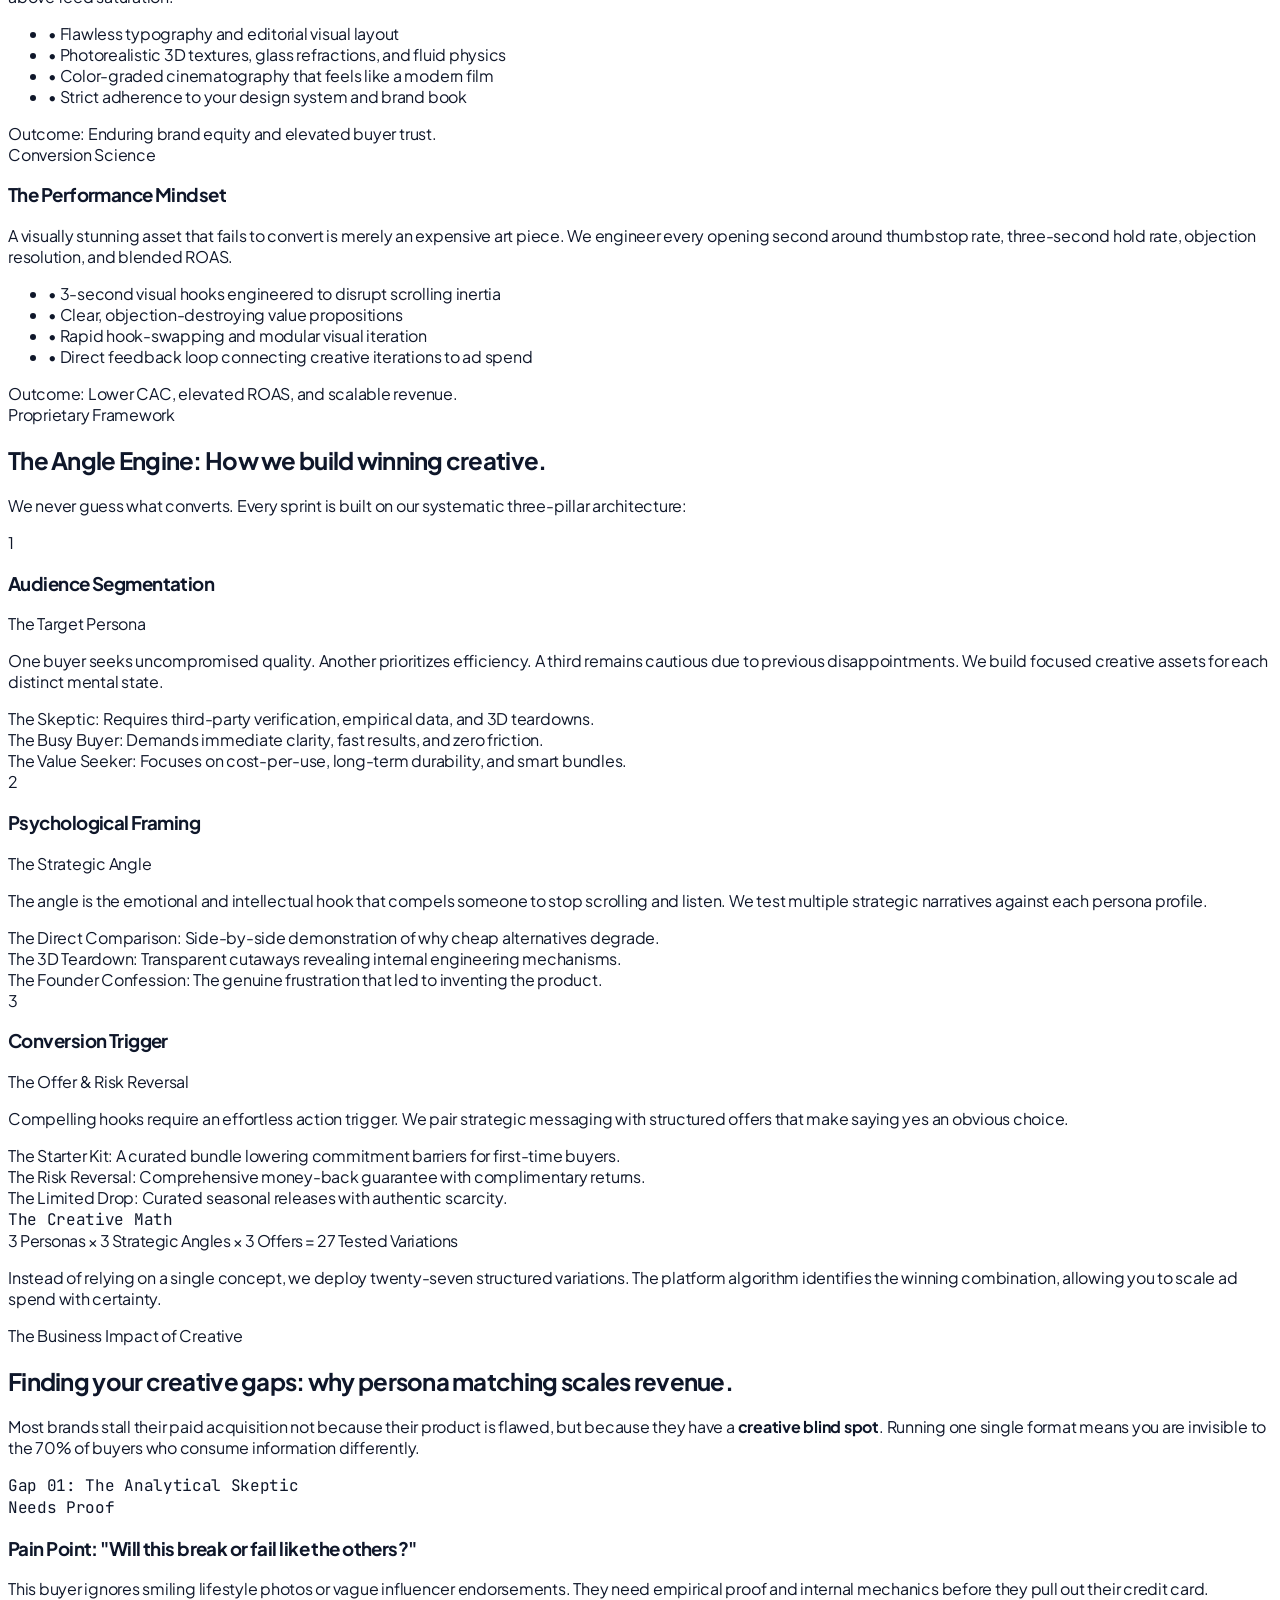
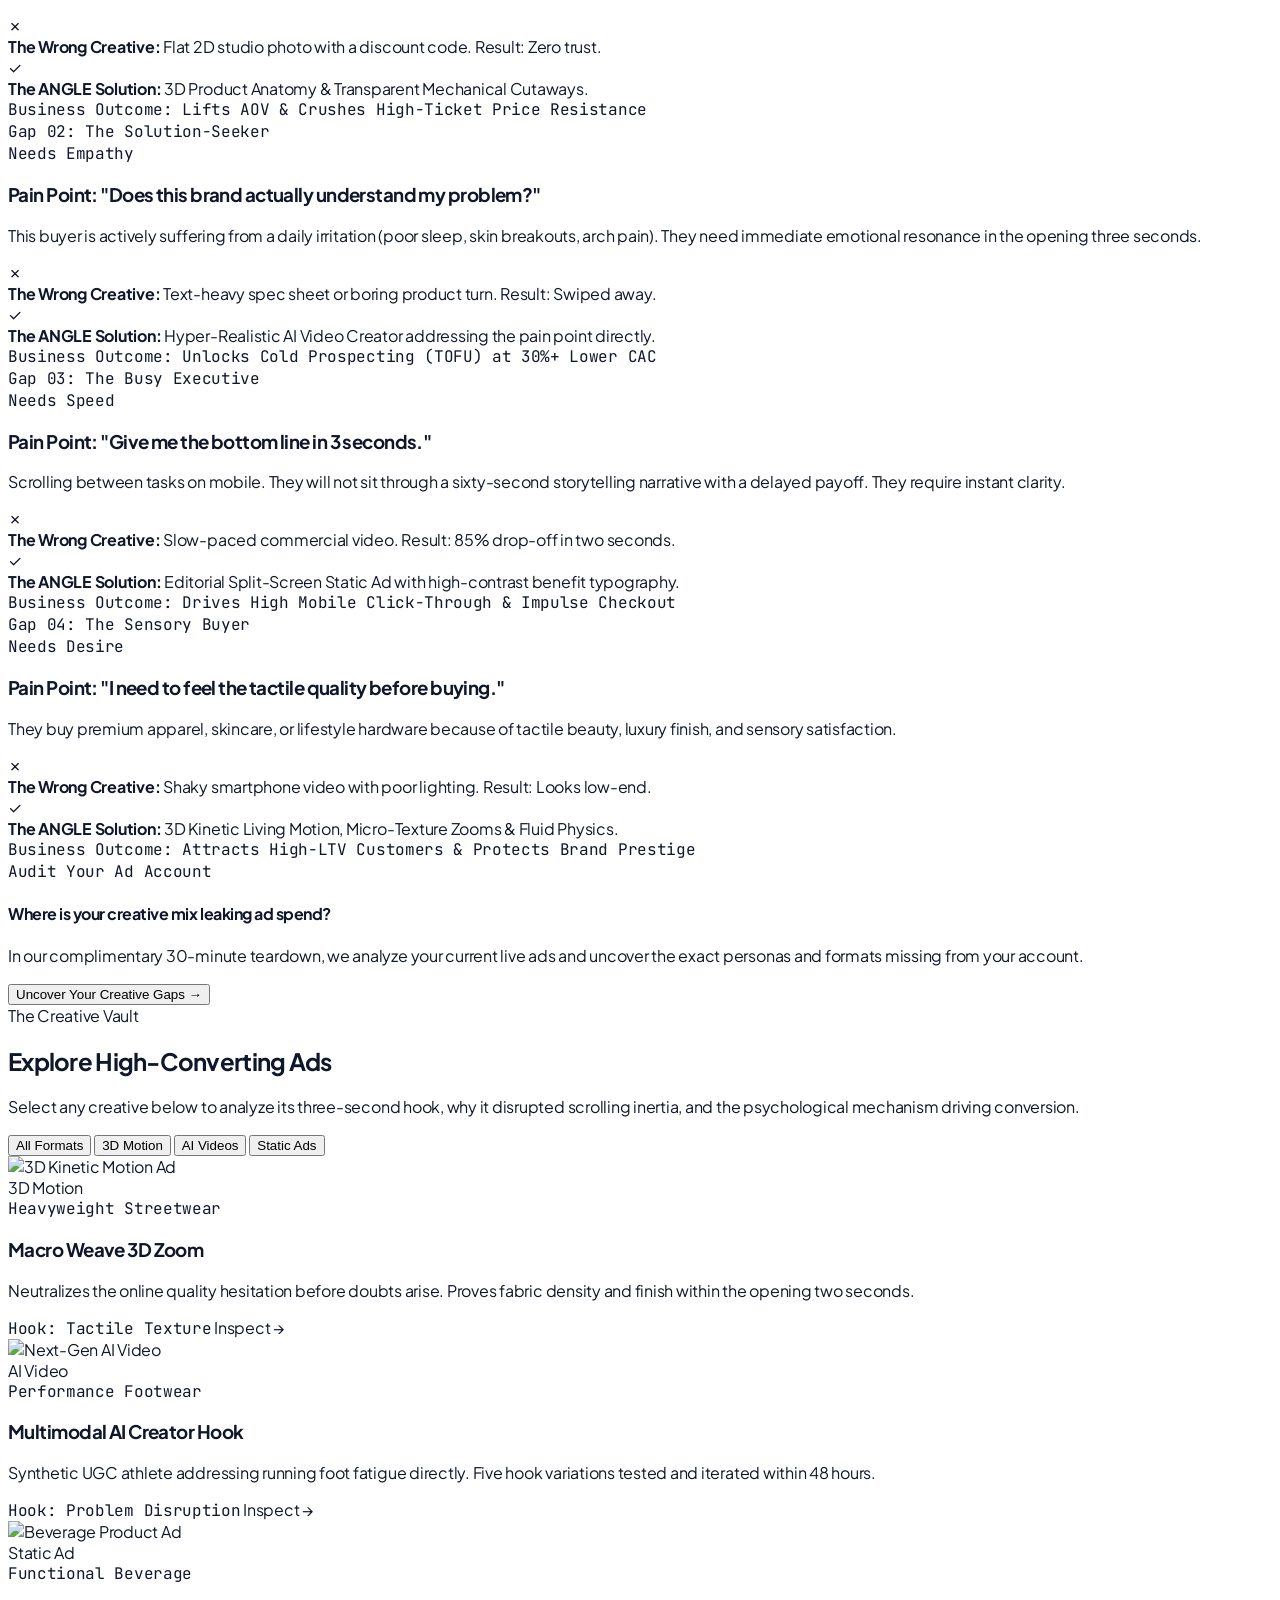
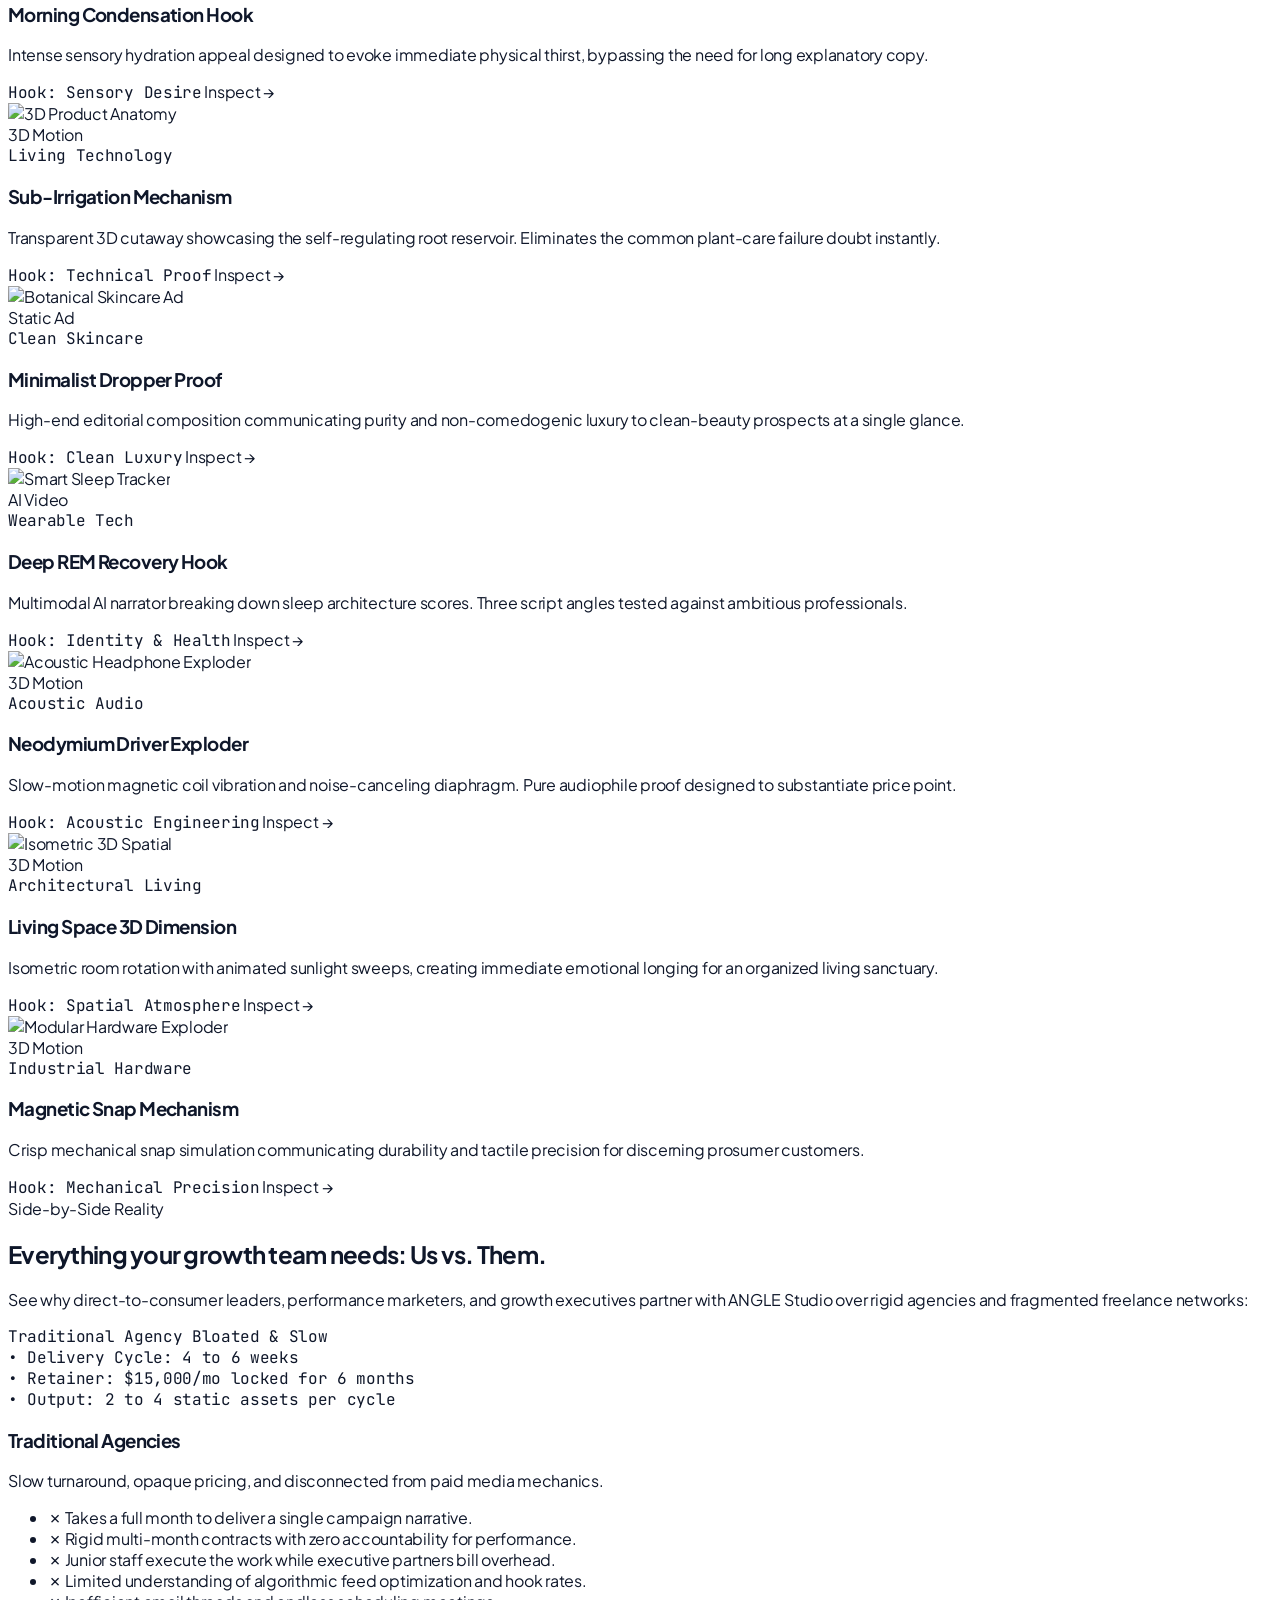
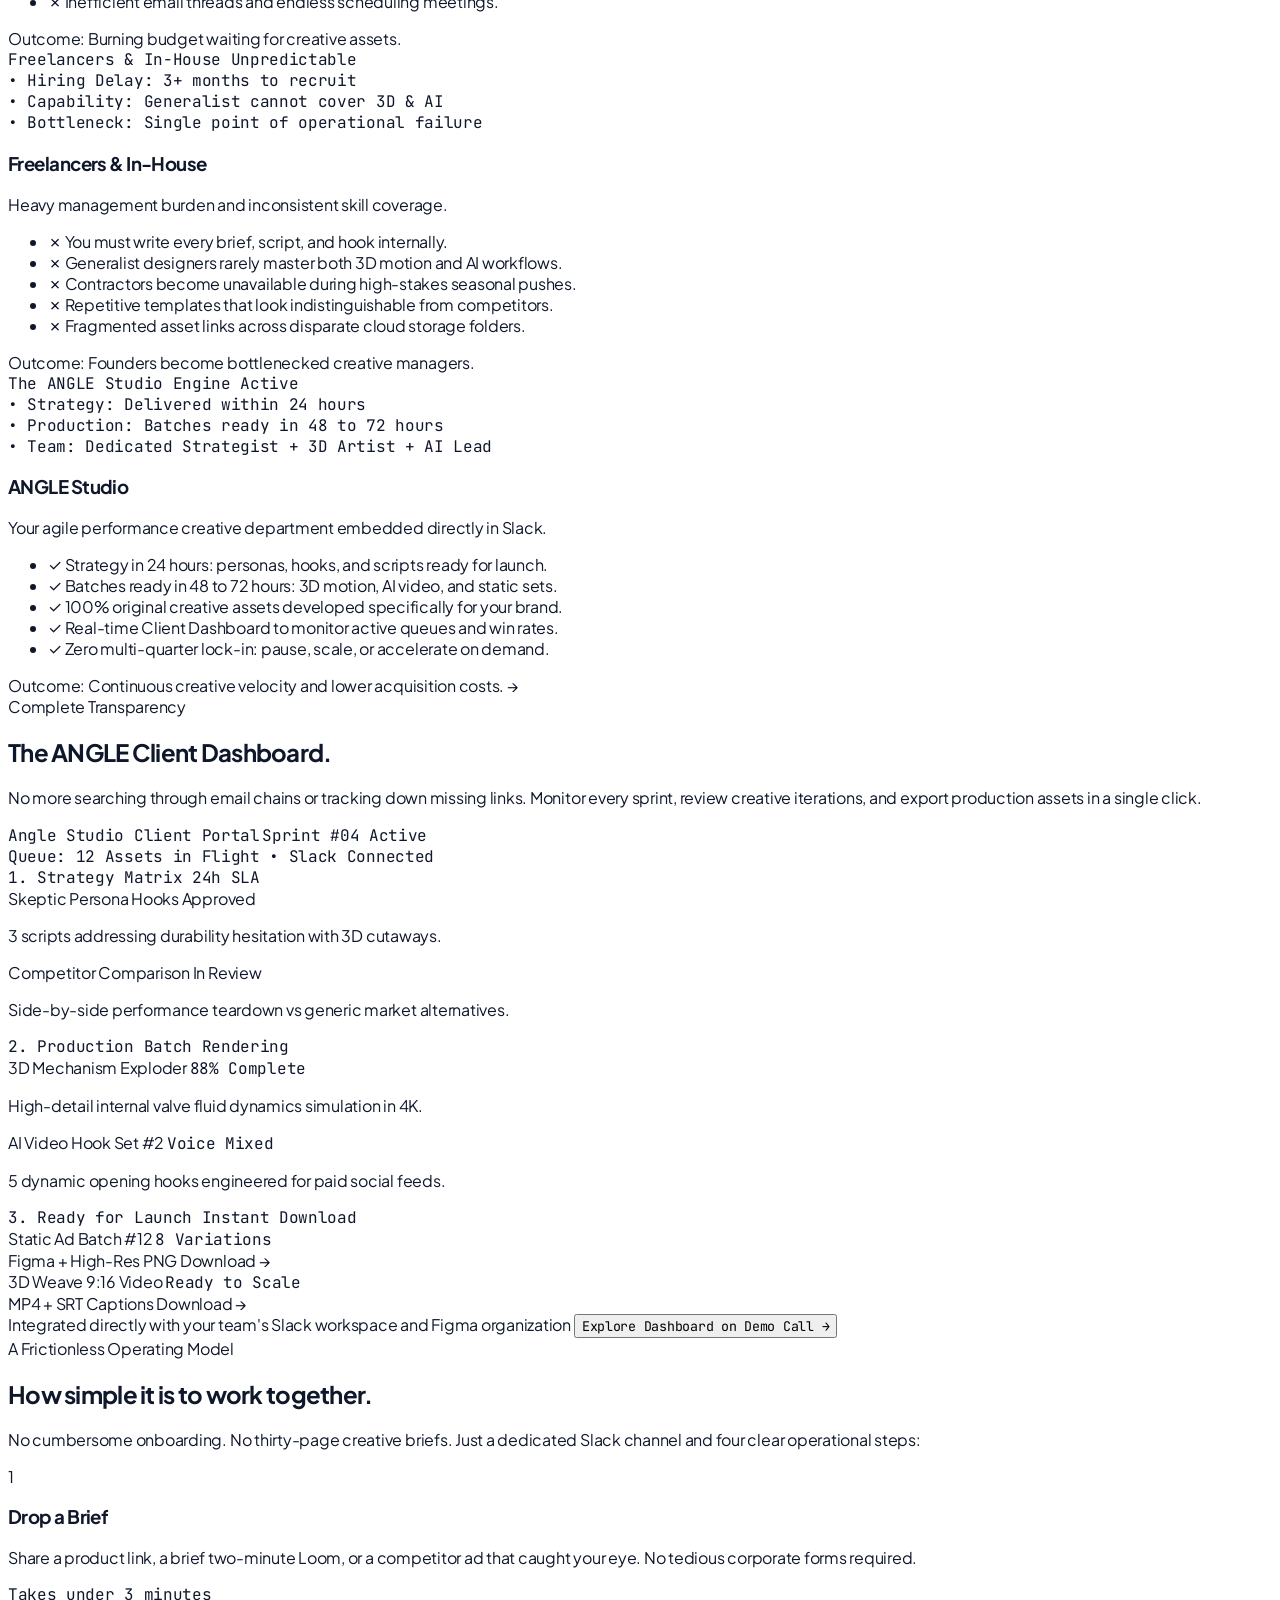
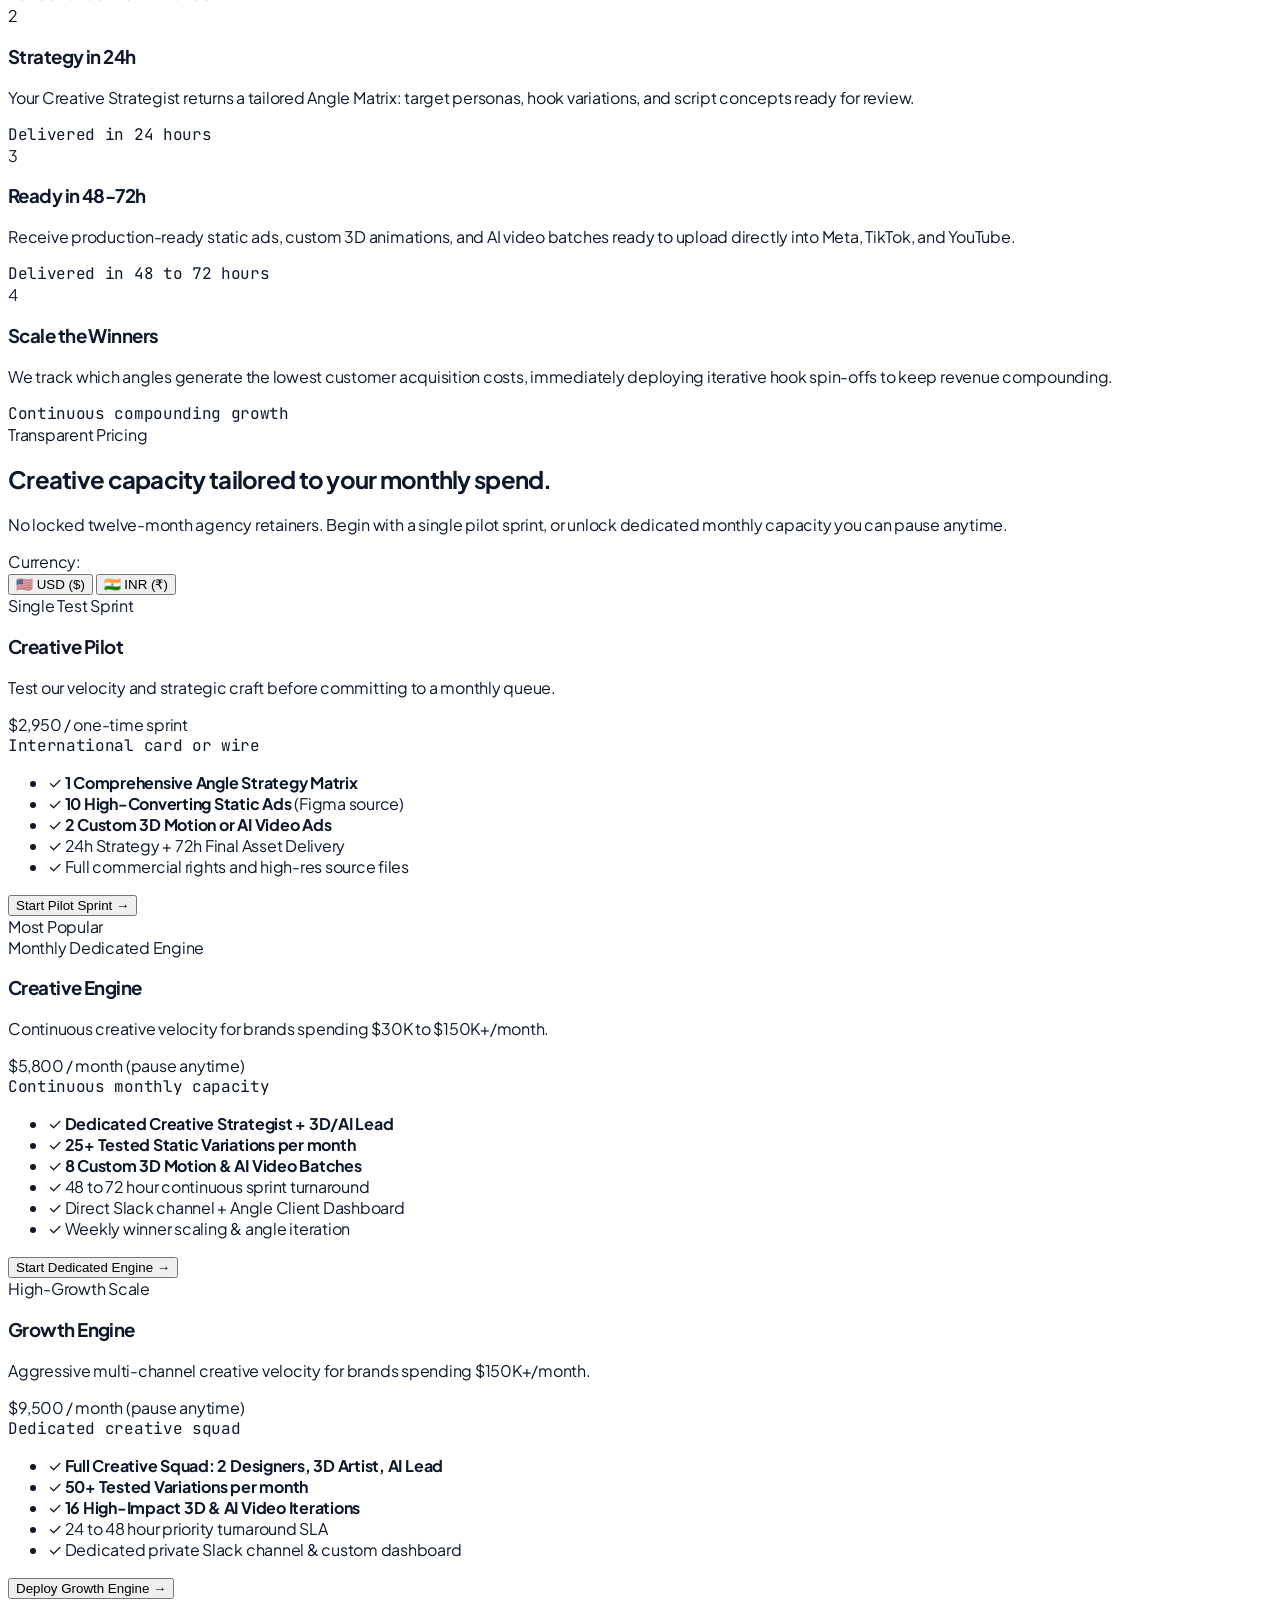
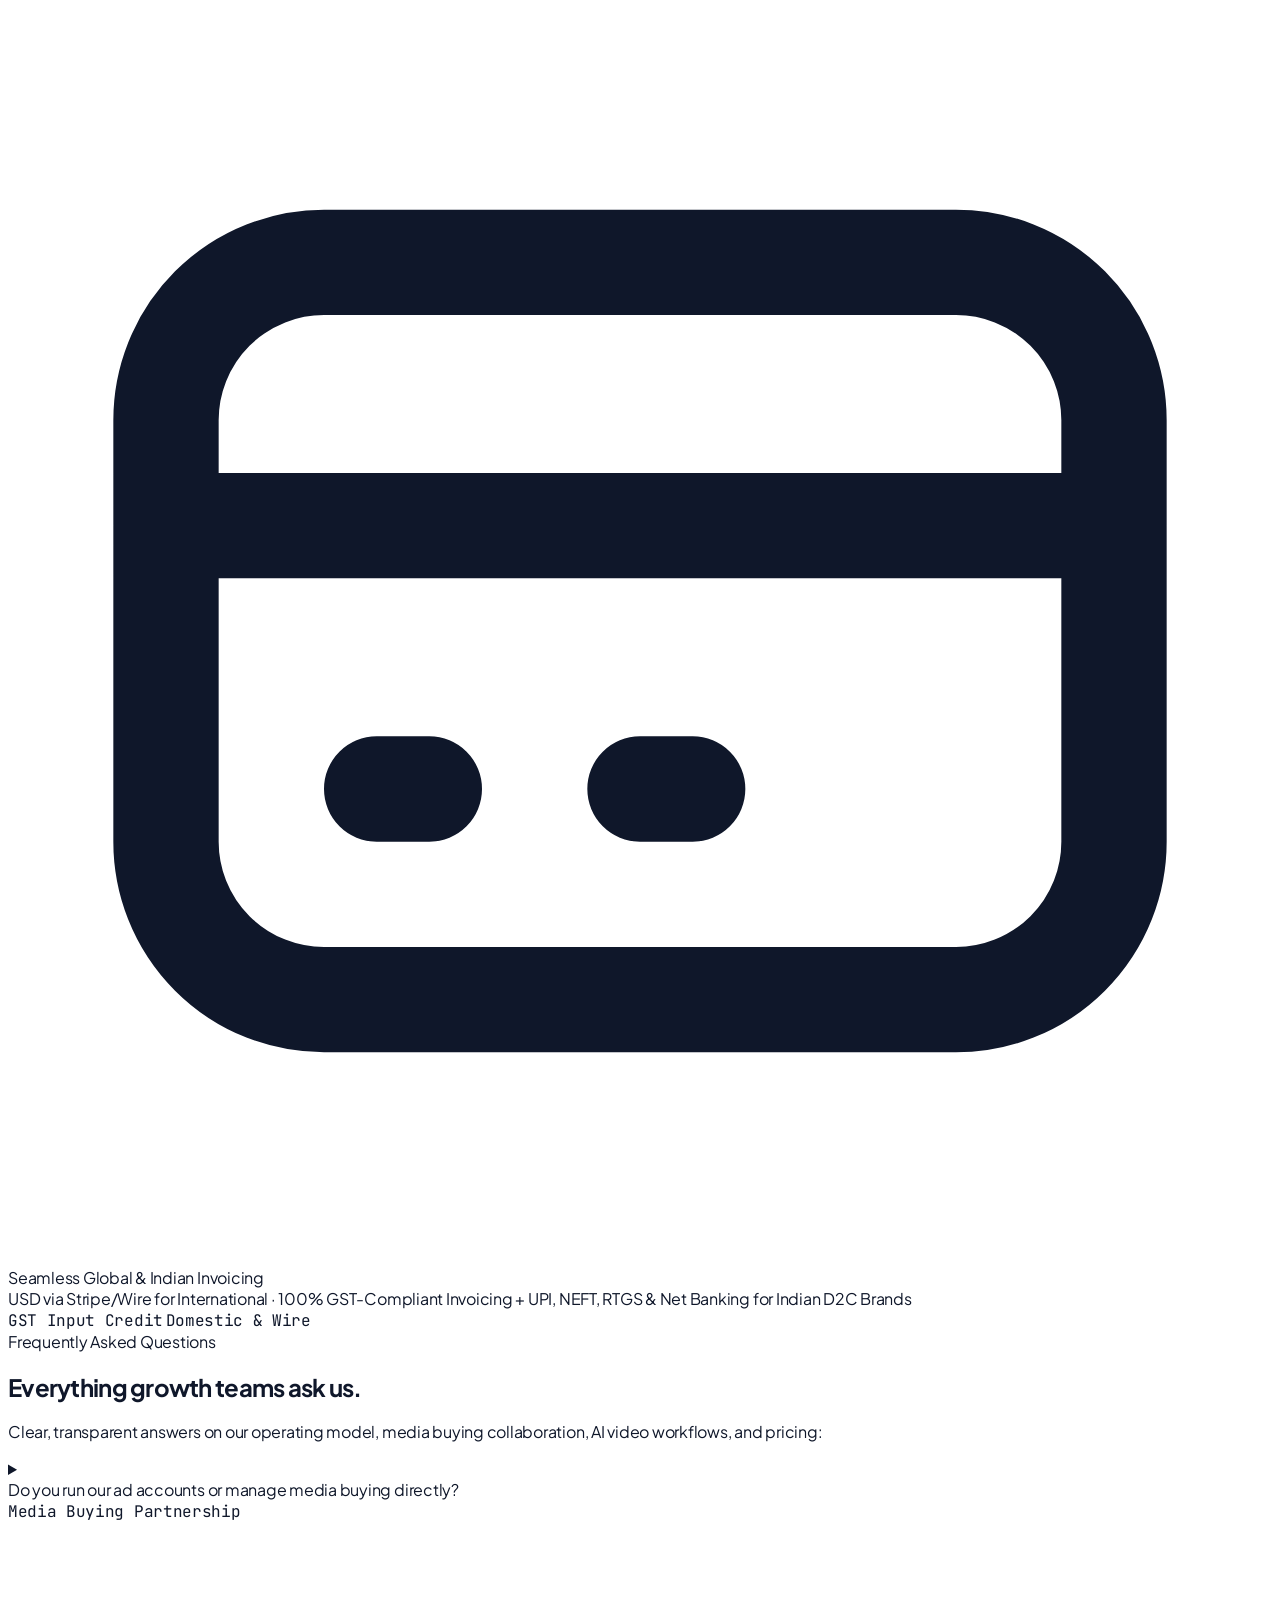
==== commit 8801369b: "style(typography): upgrade to Plus Jakarta Sans for supreme readability, living telemetry, and real-" ====
--- a/index.html
+++ b/index.html
@@ -9,7 +9,7 @@
   <!-- Fonts & Core Scripts -->
   <link rel="preconnect" href="https://fonts.googleapis.com">
   <link rel="preconnect" href="https://fonts.gstatic.com" crossorigin>
-  <link href="https://fonts.googleapis.com/css2?family=Instrument+Serif:ital@0;1&family=Inter+Tight:wght@300;400;500;600;700;800&family=JetBrains+Mono:wght@400;500;600&display=swap" rel="stylesheet">
+  <link href="https://fonts.googleapis.com/css2?family=Instrument+Serif:ital@0;1&family=Inter:wght@400;500;600&family=JetBrains+Mono:wght@400;500;600&family=Plus+Jakarta+Sans:wght@300;400;500;600;700;800&display=swap" rel="stylesheet">
   <script src="https://unpkg.com/@tailwindcss/browser@4">
     // Interactive Currency Switcher (USD / INR)
     let currentCurrency = 'USD';
@@ -86,11 +86,18 @@
   
   <style>
     body {
-      font-family: 'Inter Tight', -apple-system, BlinkMacSystemFont, "Segoe UI", Roboto, sans-serif;
+      font-family: 'Plus Jakarta Sans', 'Inter', -apple-system, BlinkMacSystemFont, "Segoe UI", Roboto, sans-serif;
       background-color: #FFFFFF;
-      color: #171717;
+      color: #0F172A;
       overflow-x: hidden;
       -webkit-font-smoothing: antialiased;
+      -moz-osx-font-smoothing: grayscale;
+      text-rendering: optimizeLegibility;
+      letter-spacing: -0.015em;
+    }
+    h1, h2, h3, h4, .font-heading {
+      font-family: 'Plus Jakarta Sans', -apple-system, BlinkMacSystemFont, sans-serif;
+      letter-spacing: -0.03em;
     }
     .serif-italic {
       font-family: 'Instrument Serif', Georgia, serif;
@@ -98,15 +105,38 @@
     }
     .font-mono {
       font-family: 'JetBrains Mono', monospace;
+      letter-spacing: -0.02em;
     }
     .bg-grid {
       background-size: 32px 32px;
       background-image: 
-        linear-gradient(to right, rgba(0, 0, 0, 0.04) 1px, transparent 1px),
-        linear-gradient(to bottom, rgba(0, 0, 0, 0.04) 1px, transparent 1px);
+        linear-gradient(to right, rgba(15, 23, 42, 0.04) 1px, transparent 1px),
+        linear-gradient(to bottom, rgba(15, 23, 42, 0.04) 1px, transparent 1px);
     }
     .glow-radial {
-      background: radial-gradient(circle at 50% 0%, rgba(37, 99, 235, 0.08) 0%, transparent 65%);
+      background: radial-gradient(circle at 50% -10%, rgba(37, 99, 235, 0.12) 0%, rgba(99, 102, 241, 0.04) 35%, transparent 70%);
+    }
+    .card-living-glow {
+      position: relative;
+    }
+    .card-living-glow::before {
+      content: '';
+      position: absolute;
+      inset: -1px;
+      border-radius: inherit;
+      padding: 1px;
+      background: linear-gradient(135deg, rgba(59, 130, 246, 0.5), rgba(139, 92, 246, 0.2), transparent 70%);
+      -webkit-mask: linear-gradient(#fff 0 0) content-box, linear-gradient(#fff 0 0);
+      -webkit-mask-composite: xor;
+      mask-composite: exclude;
+      pointer-events: none;
+    }
+    @keyframes pulse-subtle {
+      0%, 100% { opacity: 1; transform: scale(1); }
+      50% { opacity: 0.85; transform: scale(1.02); }
+    }
+    .animate-pulse-subtle {
+      animation: pulse-subtle 3s ease-in-out infinite;
     }
     details summary::-webkit-details-marker {
       display: none;
@@ -118,19 +148,22 @@
 </head>
 <body class="selection:bg-blue-600 selection:text-white">
 
-  <!-- TOP ANNOUNCEMENT TICKER -->
-  <div class="bg-neutral-950 text-white text-[11px] font-mono py-2 px-4 border-b border-neutral-800">
+  <!-- TOP ANNOUNCEMENT TICKER (LIVING TELEMETRY) -->
+  <div class="bg-neutral-950 text-white text-[11px] font-mono py-2.5 px-4 border-b border-neutral-800/80">
     <div class="max-w-7xl mx-auto flex items-center justify-between">
-      <div class="flex items-center gap-2">
-        <span class="w-2 h-2 rounded-full bg-emerald-400 animate-pulse"></span>
-        <span class="text-neutral-300">Q2 Sprint Intake: <strong>2 Partner Slots Available</strong> for Scaling Indian & Global DTC Brands</span>
-      </div>
-      <div class="hidden md:flex items-center gap-6 text-neutral-400">
-        <span>The Angle Engine v2.6</span>
-        <span>•</span>
-        <span>3D Motion + AI Video + Statics</span>
-        <span>•</span>
-        <span class="text-emerald-400">Strategy in 24h</span>
+      <div class="flex items-center gap-3">
+        <div class="flex items-center gap-1.5 px-2 py-0.5 rounded-full bg-emerald-500/10 border border-emerald-500/30 text-emerald-400">
+          <span class="w-2 h-2 rounded-full bg-emerald-400 animate-pulse"></span>
+          <span class="font-bold text-[10px] uppercase tracking-wider">Engine Live</span>
+        </div>
+        <span class="text-neutral-300 hidden sm:inline">Sprint Intake: <strong>2 Dedicated Slots Available</strong> for Indian & Global Brands</span>
+      </div>
+      <div class="flex items-center gap-4 text-neutral-400 text-[10px] sm:text-[11px]">
+        <span class="flex items-center gap-1 text-neutral-300"><span class="text-blue-400 font-bold">14</span> Sprints in Active Render</span>
+        <span class="hidden md:inline text-neutral-600">•</span>
+        <span class="hidden md:flex items-center gap-1"><span class="text-emerald-400 font-bold">99.4%</span> On-Time SLA</span>
+        <span class="hidden md:inline text-neutral-600">•</span>
+        <span class="text-emerald-400 font-semibold">24h Strategy Guarantee</span>
       </div>
     </div>
   </div>
@@ -210,7 +243,7 @@
       </p>
 
       <!-- Action Buttons -->
-      <div class="flex flex-col sm:flex-row items-center justify-center gap-4 mb-16">
+      <div class="flex flex-col sm:flex-row items-center justify-center gap-4 mb-8">
         <button onclick="openBookingModal('Hero Primary CTA')" class="w-full sm:w-auto inline-flex items-center justify-center px-8 py-4 rounded-full text-base font-semibold text-white bg-neutral-950 hover:bg-blue-600 transition shadow-lg hover:shadow-xl cursor-pointer">
           Book Free Strategy Call
           <svg class="w-4 h-4 ml-2" fill="none" stroke="currentColor" viewBox="0 0 24 24"><path stroke-linecap="round" stroke-linejoin="round" stroke-width="2" d="M17 8l4 4m0 0l-4 4m4-4H3"/></svg>
@@ -221,6 +254,23 @@
         </a>
       </div>
 
+      <!-- Algorithmic Feed Compatibility Badges -->
+      <div class="flex items-center justify-center gap-2 flex-wrap text-xs text-neutral-500 font-medium mb-12">
+        <span class="text-neutral-400">Engineered for:</span>
+        <span class="inline-flex items-center gap-1 px-3 py-1 rounded-full bg-blue-50 border border-blue-200/60 text-blue-700 font-semibold text-[11px]">
+          <span class="w-1.5 h-1.5 rounded-full bg-blue-600"></span> Meta Andromeda
+        </span>
+        <span class="inline-flex items-center gap-1 px-3 py-1 rounded-full bg-neutral-100 border border-neutral-200 text-neutral-800 font-semibold text-[11px]">
+          <span class="w-1.5 h-1.5 rounded-full bg-neutral-950"></span> TikTok Spark Ads
+        </span>
+        <span class="inline-flex items-center gap-1 px-3 py-1 rounded-full bg-red-50 border border-red-200/60 text-red-700 font-semibold text-[11px]">
+          <span class="w-1.5 h-1.5 rounded-full bg-red-600"></span> YouTube Shorts
+        </span>
+        <span class="inline-flex items-center gap-1 px-3 py-1 rounded-full bg-emerald-50 border border-emerald-200/60 text-emerald-700 font-semibold text-[11px]">
+          <span class="w-1.5 h-1.5 rounded-full bg-emerald-600"></span> Google Demand Gen
+        </span>
+      </div>
+
       <!-- Telemetry Strip: Differentiated & Grounded Metrics -->
       <div class="grid grid-cols-2 md:grid-cols-4 gap-4 max-w-4xl mx-auto pt-6 border-t border-neutral-200/90 text-left">
         <div class="p-4 rounded-2xl bg-white/80 backdrop-blur-md border border-neutral-200/70 shadow-xs">
@@ -251,42 +301,81 @@
         <div class="grid grid-cols-1 md:grid-cols-3 gap-4">
           
           <!-- Card 1: 3D Kinetic Motion -->
-          <div class="relative rounded-2xl overflow-hidden bg-neutral-900 group aspect-[4/5] flex flex-col justify-end p-6 text-white cursor-pointer" onclick="openLightbox('ad-streetwear')">
+          <div class="relative rounded-3xl overflow-hidden bg-neutral-900 group aspect-[4/5] flex flex-col justify-end p-6 text-white cursor-pointer shadow-xl transition-all duration-300 hover:shadow-2xl hover:-translate-y-1" onclick="openLightbox('ad-streetwear')">
             <img src="https://cdn.sanity.io/images/k0dlbavy/production/88031f8e9b23fd0f9e4520a0d9e46fa51d61abd8-1920x1920.png?w=800&q=95&auto=format" alt="3D Kinetic Motion Ad" class="absolute inset-0 w-full h-full object-cover group-hover:scale-105 transition duration-500 opacity-90">
-            <div class="absolute inset-0 bg-gradient-to-t from-black/85 via-black/20 to-transparent"></div>
+            <div class="absolute inset-0 bg-gradient-to-t from-black/90 via-black/30 to-transparent"></div>
+            <!-- Live Metadata Chips -->
+            <div class="absolute top-4 left-4 right-4 flex items-center justify-between">
+              <span class="inline-flex items-center gap-1.5 px-3 py-1 rounded-full text-[10px] font-bold tracking-wider uppercase bg-blue-600 text-white shadow-md">
+                <span class="w-1.5 h-1.5 rounded-full bg-white animate-pulse"></span>
+                3D Kinetic Motion
+              </span>
+              <span class="px-2.5 py-0.5 rounded-md text-[10px] font-mono bg-black/60 backdrop-blur-md text-neutral-300 border border-white/10">
+                9:16 &middot; 4K UHD
+              </span>
+            </div>
             <div class="relative z-10">
-              <span class="inline-block px-2.5 py-1 rounded-full text-[10px] font-bold tracking-wider uppercase bg-blue-600 text-white mb-2">3D Kinetic Motion</span>
-              <h3 class="text-xl font-bold font-heading">Heavyweight Apparel 3D</h3>
+              <div class="flex items-center gap-2 mb-1.5 text-[11px] font-mono text-emerald-400">
+                <span>&bull; Cold TOFU Winner</span>
+                <span>&bull; +3.2x Thumbstop</span>
+              </div>
+              <h3 class="text-xl font-bold font-heading text-white">Heavyweight Apparel 3D</h3>
               <p class="text-xs text-neutral-300 mt-1 line-clamp-2">Macro zoom on fabric weave. Establishes product quality in the opening two seconds.</p>
-              <div class="mt-3 flex items-center gap-2 text-xs font-semibold text-blue-400">
+              <div class="mt-3 flex items-center gap-2 text-xs font-semibold text-blue-400 group-hover:text-blue-300">
                 <span>Inspect Strategic Angle</span> &rarr;
               </div>
             </div>
           </div>
 
           <!-- Card 2: Next-Gen AI Video -->
-          <div class="relative rounded-2xl overflow-hidden bg-neutral-900 group aspect-[4/5] flex flex-col justify-end p-6 text-white cursor-pointer" onclick="openLightbox('ad-ai-hook')">
+          <div class="relative rounded-3xl overflow-hidden bg-neutral-900 group aspect-[4/5] flex flex-col justify-end p-6 text-white cursor-pointer shadow-xl transition-all duration-300 hover:shadow-2xl hover:-translate-y-1" onclick="openLightbox('ad-ai-hook')">
             <img src="https://images.unsplash.com/photo-1542291026-7eec264c27ff?auto=format&fit=crop&w=800&q=80" alt="Next-Gen AI Video Ad" class="absolute inset-0 w-full h-full object-cover group-hover:scale-105 transition duration-500 opacity-90">
-            <div class="absolute inset-0 bg-gradient-to-t from-black/85 via-black/20 to-transparent"></div>
+            <div class="absolute inset-0 bg-gradient-to-t from-black/90 via-black/30 to-transparent"></div>
+            <!-- Live Metadata Chips -->
+            <div class="absolute top-4 left-4 right-4 flex items-center justify-between">
+              <span class="inline-flex items-center gap-1.5 px-3 py-1 rounded-full text-[10px] font-bold tracking-wider uppercase bg-purple-600 text-white shadow-md">
+                <span class="w-1.5 h-1.5 rounded-full bg-white animate-pulse"></span>
+                Next-Gen AI Video
+              </span>
+              <span class="px-2.5 py-0.5 rounded-md text-[10px] font-mono bg-black/60 backdrop-blur-md text-neutral-300 border border-white/10">
+                0:18 &middot; Dynamic Hooks
+              </span>
+            </div>
             <div class="relative z-10">
-              <span class="inline-block px-2.5 py-1 rounded-full text-[10px] font-bold tracking-wider uppercase bg-purple-600 text-white mb-2">Next-Gen AI Video</span>
-              <h3 class="text-xl font-bold font-heading">Synthetic UGC & Avatar Hooks</h3>
+              <div class="flex items-center gap-2 mb-1.5 text-[11px] font-mono text-purple-300">
+                <span>&bull; 5 Hooks Tested</span>
+                <span>&bull; -44% CPA Win</span>
+              </div>
+              <h3 class="text-xl font-bold font-heading text-white">Synthetic UGC & Avatar Hooks</h3>
               <p class="text-xs text-neutral-300 mt-1 line-clamp-2">Multimodal video testing with five distinct psychological hooks generated in 48 hours.</p>
-              <div class="mt-3 flex items-center gap-2 text-xs font-semibold text-purple-300">
+              <div class="mt-3 flex items-center gap-2 text-xs font-semibold text-purple-400 group-hover:text-purple-300">
                 <span>Inspect Strategic Angle</span> &rarr;
               </div>
             </div>
           </div>
 
           <!-- Card 3: High-Converting Static Ad -->
-          <div class="relative rounded-2xl overflow-hidden bg-neutral-900 group aspect-[4/5] flex flex-col justify-end p-6 text-white cursor-pointer" onclick="openLightbox('ad-beverage')">
+          <div class="relative rounded-3xl overflow-hidden bg-neutral-900 group aspect-[4/5] flex flex-col justify-end p-6 text-white cursor-pointer shadow-xl transition-all duration-300 hover:shadow-2xl hover:-translate-y-1" onclick="openLightbox('ad-beverage')">
             <img src="https://images.unsplash.com/photo-1556881286-fc6915169721?auto=format&fit=crop&w=800&q=80" alt="Beverage Product Ad" class="absolute inset-0 w-full h-full object-cover group-hover:scale-105 transition duration-500 opacity-90">
-            <div class="absolute inset-0 bg-gradient-to-t from-black/85 via-black/20 to-transparent"></div>
+            <div class="absolute inset-0 bg-gradient-to-t from-black/90 via-black/30 to-transparent"></div>
+            <!-- Live Metadata Chips -->
+            <div class="absolute top-4 left-4 right-4 flex items-center justify-between">
+              <span class="inline-flex items-center gap-1.5 px-3 py-1 rounded-full text-[10px] font-bold tracking-wider uppercase bg-emerald-600 text-white shadow-md">
+                <span class="w-1.5 h-1.5 rounded-full bg-white animate-pulse"></span>
+                High-CTR Static Ad
+              </span>
+              <span class="px-2.5 py-0.5 rounded-md text-[10px] font-mono bg-black/60 backdrop-blur-md text-neutral-300 border border-white/10">
+                4:5 Editorial &middot; High Res
+              </span>
+            </div>
             <div class="relative z-10">
-              <span class="inline-block px-2.5 py-1 rounded-full text-[10px] font-bold tracking-wider uppercase bg-emerald-600 text-white mb-2">High-CTR Static Ad</span>
-              <h3 class="text-xl font-bold font-heading">Cold-Pressed Beverage</h3>
+              <div class="flex items-center gap-2 mb-1.5 text-[11px] font-mono text-emerald-300">
+                <span>&bull; Visceral Sensory</span>
+                <span>&bull; 2.8% Outbound CTR</span>
+              </div>
+              <h3 class="text-xl font-bold font-heading text-white">Cold-Pressed Beverage</h3>
               <p class="text-xs text-neutral-300 mt-1 line-clamp-2">Tactile sensory hook paired with clean editorial typography to arrest scrolling inertia.</p>
-              <div class="mt-3 flex items-center gap-2 text-xs font-semibold text-emerald-400">
+              <div class="mt-3 flex items-center gap-2 text-xs font-semibold text-emerald-400 group-hover:text-emerald-300">
                 <span>Inspect Strategic Angle</span> &rarr;
               </div>
             </div>
@@ -1358,20 +1447,28 @@
           <div class="p-4 rounded-2xl bg-neutral-900 border border-neutral-800">
             <div class="flex items-center justify-between pb-3 mb-3 border-b border-neutral-800 text-xs font-mono">
               <span class="text-purple-400 font-bold uppercase">2. Production Batch</span>
-              <span class="text-neutral-500">48-72h SLA</span>
+              <span class="text-emerald-400 font-semibold flex items-center gap-1"><span class="w-1.5 h-1.5 rounded-full bg-emerald-400 animate-pulse"></span> Rendering</span>
             </div>
             <div class="space-y-3">
-              <div class="p-3 rounded-xl bg-neutral-950 border border-purple-500/30 text-xs">
+              <div class="p-3 rounded-xl bg-neutral-950 border border-purple-500/40 text-xs shadow-md">
                 <div class="flex items-center justify-between mb-1">
                   <span class="font-bold text-white">3D Mechanism Exploder</span>
-                  <span class="text-[10px] text-purple-400">Rendering 4K</span>
+                  <span class="text-[10px] font-mono text-purple-400">88% Complete</span>
                 </div>
-                <p class="text-[11px] text-neutral-400">High-detail internal valve fluid dynamics simulation.</p>
+                <!-- Real-Time Progress Bar -->
+                <div class="w-full h-1.5 bg-neutral-800 rounded-full overflow-hidden my-2">
+                  <div class="h-full bg-gradient-to-r from-blue-500 to-purple-500 rounded-full" style="width: 88%"></div>
+                </div>
+                <p class="text-[11px] text-neutral-400">High-detail internal valve fluid dynamics simulation in 4K.</p>
               </div>
               <div class="p-3 rounded-xl bg-neutral-950 border border-purple-500/30 text-xs">
                 <div class="flex items-center justify-between mb-1">
                   <span class="font-bold text-white">AI Video Hook Set #2</span>
-                  <span class="text-[10px] text-purple-400">Voice Synthesis</span>
+                  <span class="text-[10px] text-purple-400 font-mono">Voice Mixed</span>
+                </div>
+                <!-- Real-Time Progress Bar -->
+                <div class="w-full h-1.5 bg-neutral-800 rounded-full overflow-hidden my-2">
+                  <div class="h-full bg-gradient-to-r from-purple-500 to-emerald-400 rounded-full" style="width: 100%"></div>
                 </div>
                 <p class="text-[11px] text-neutral-400">5 dynamic opening hooks engineered for paid social feeds.</p>
               </div>
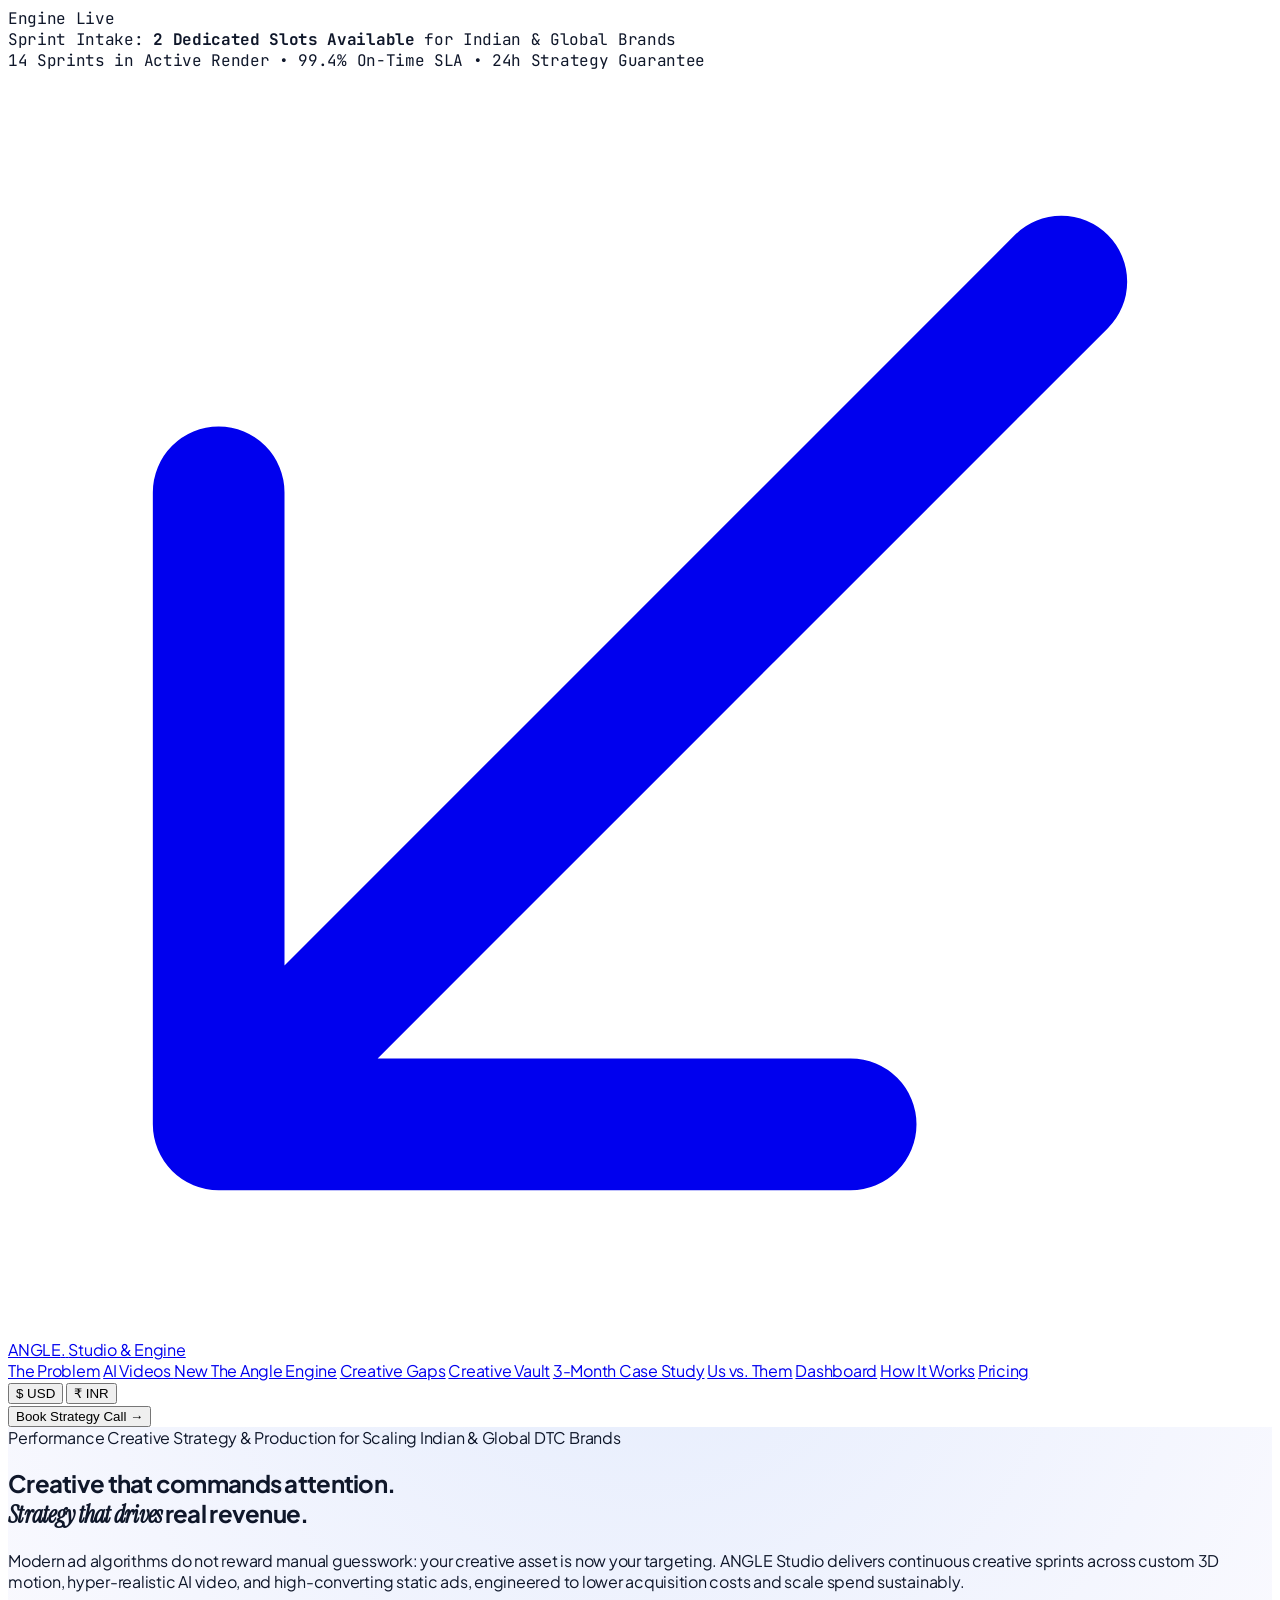
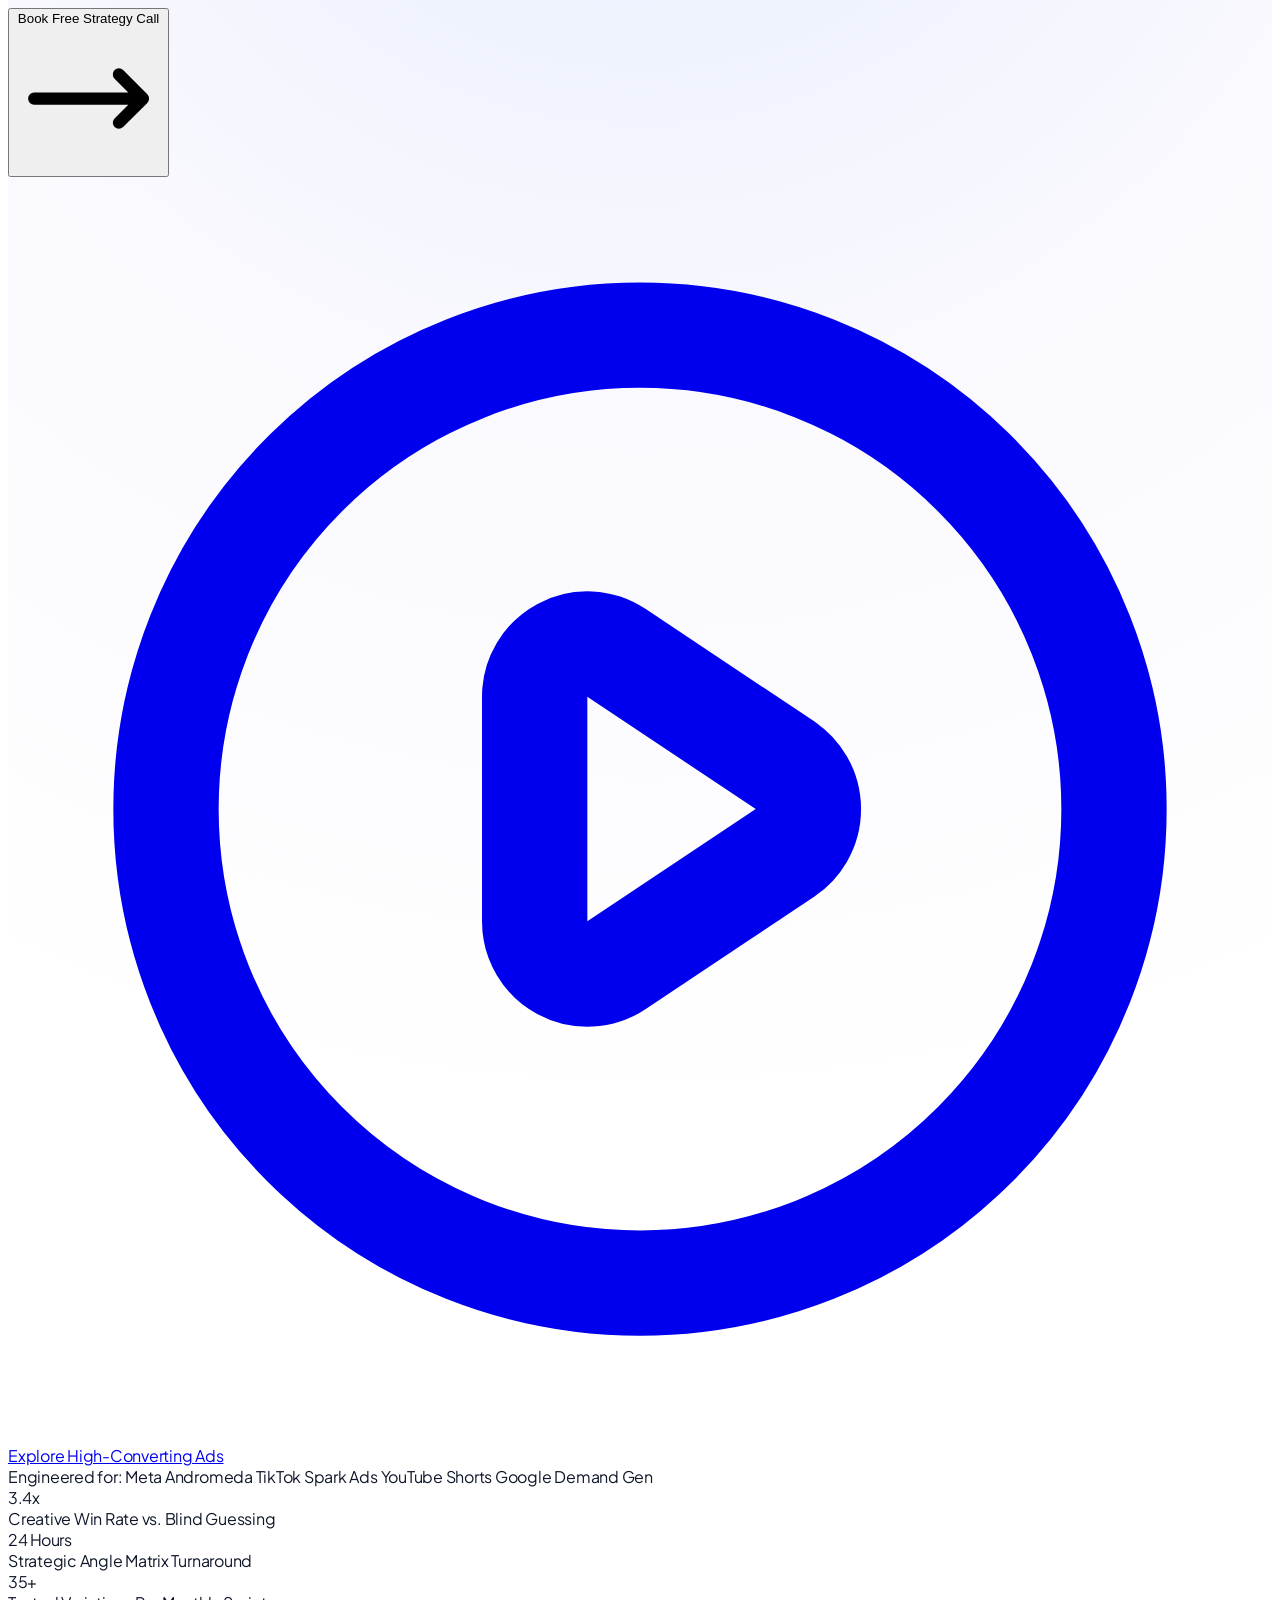
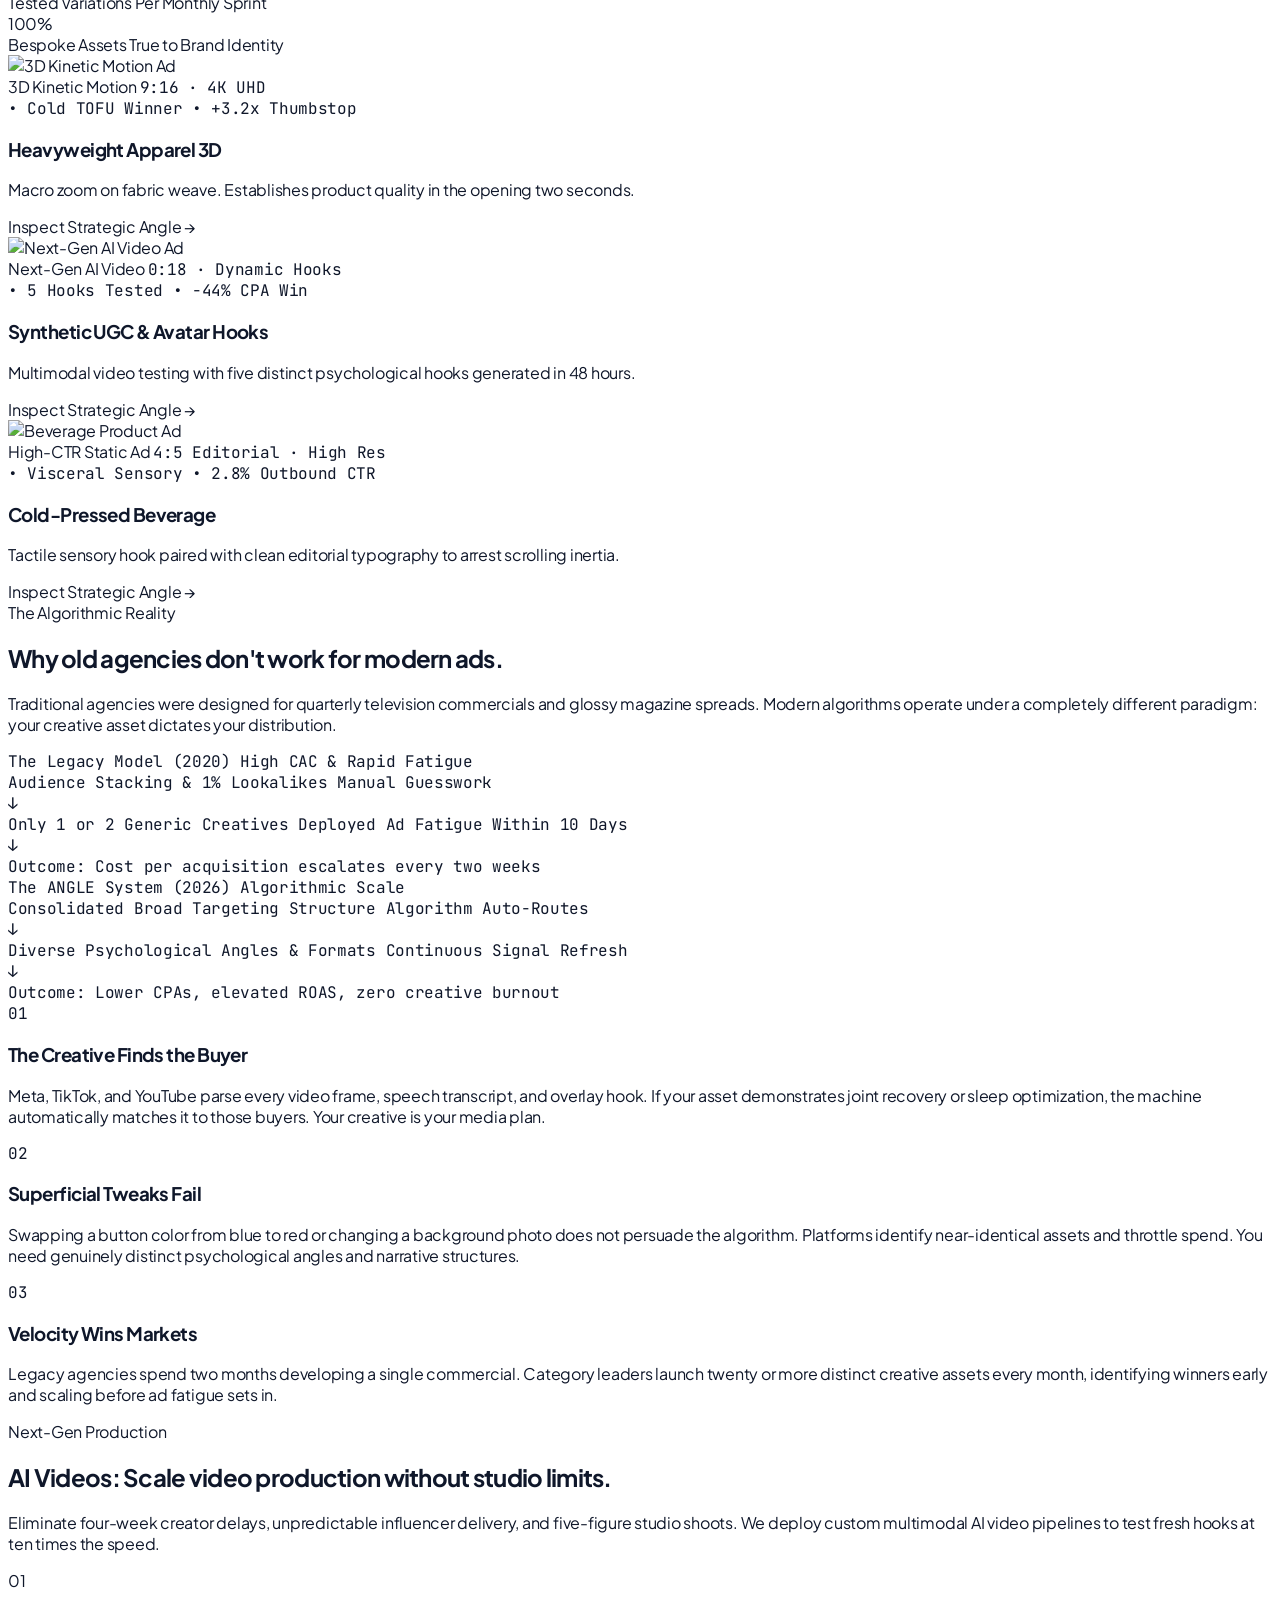
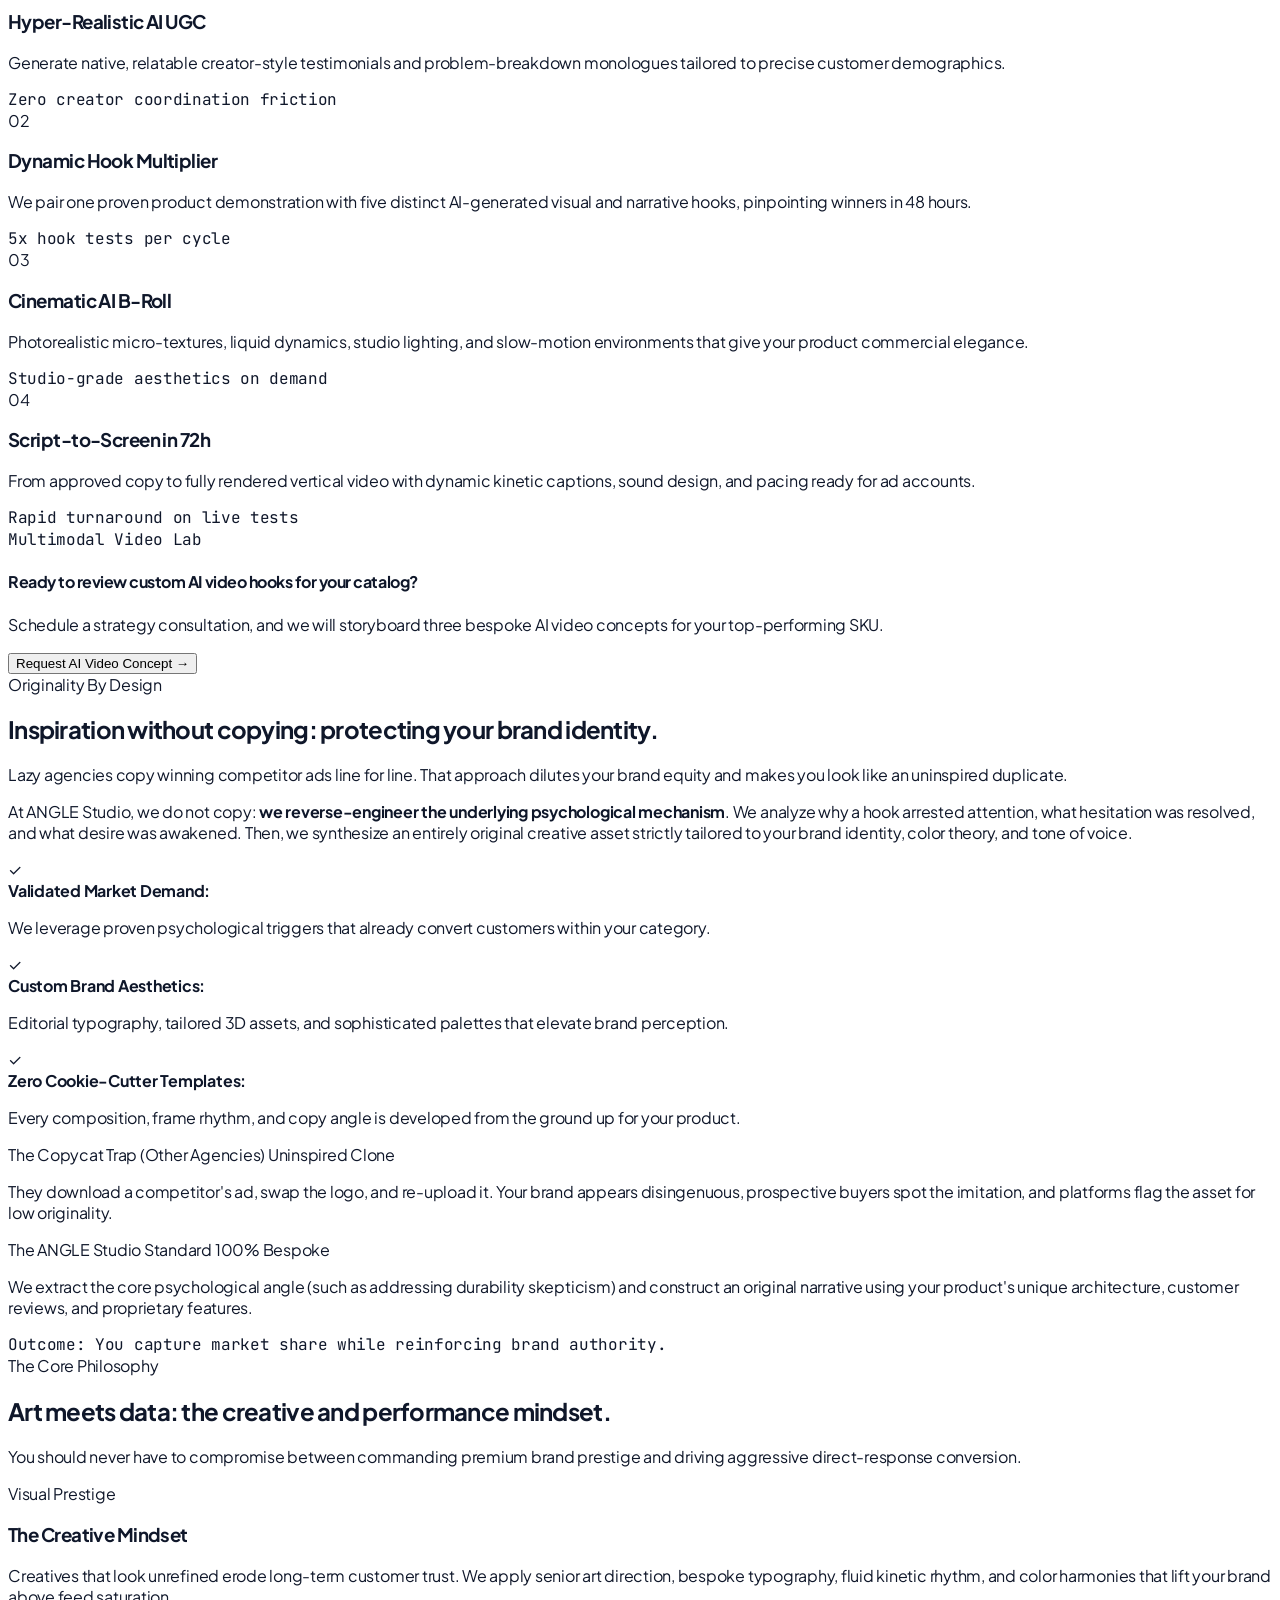
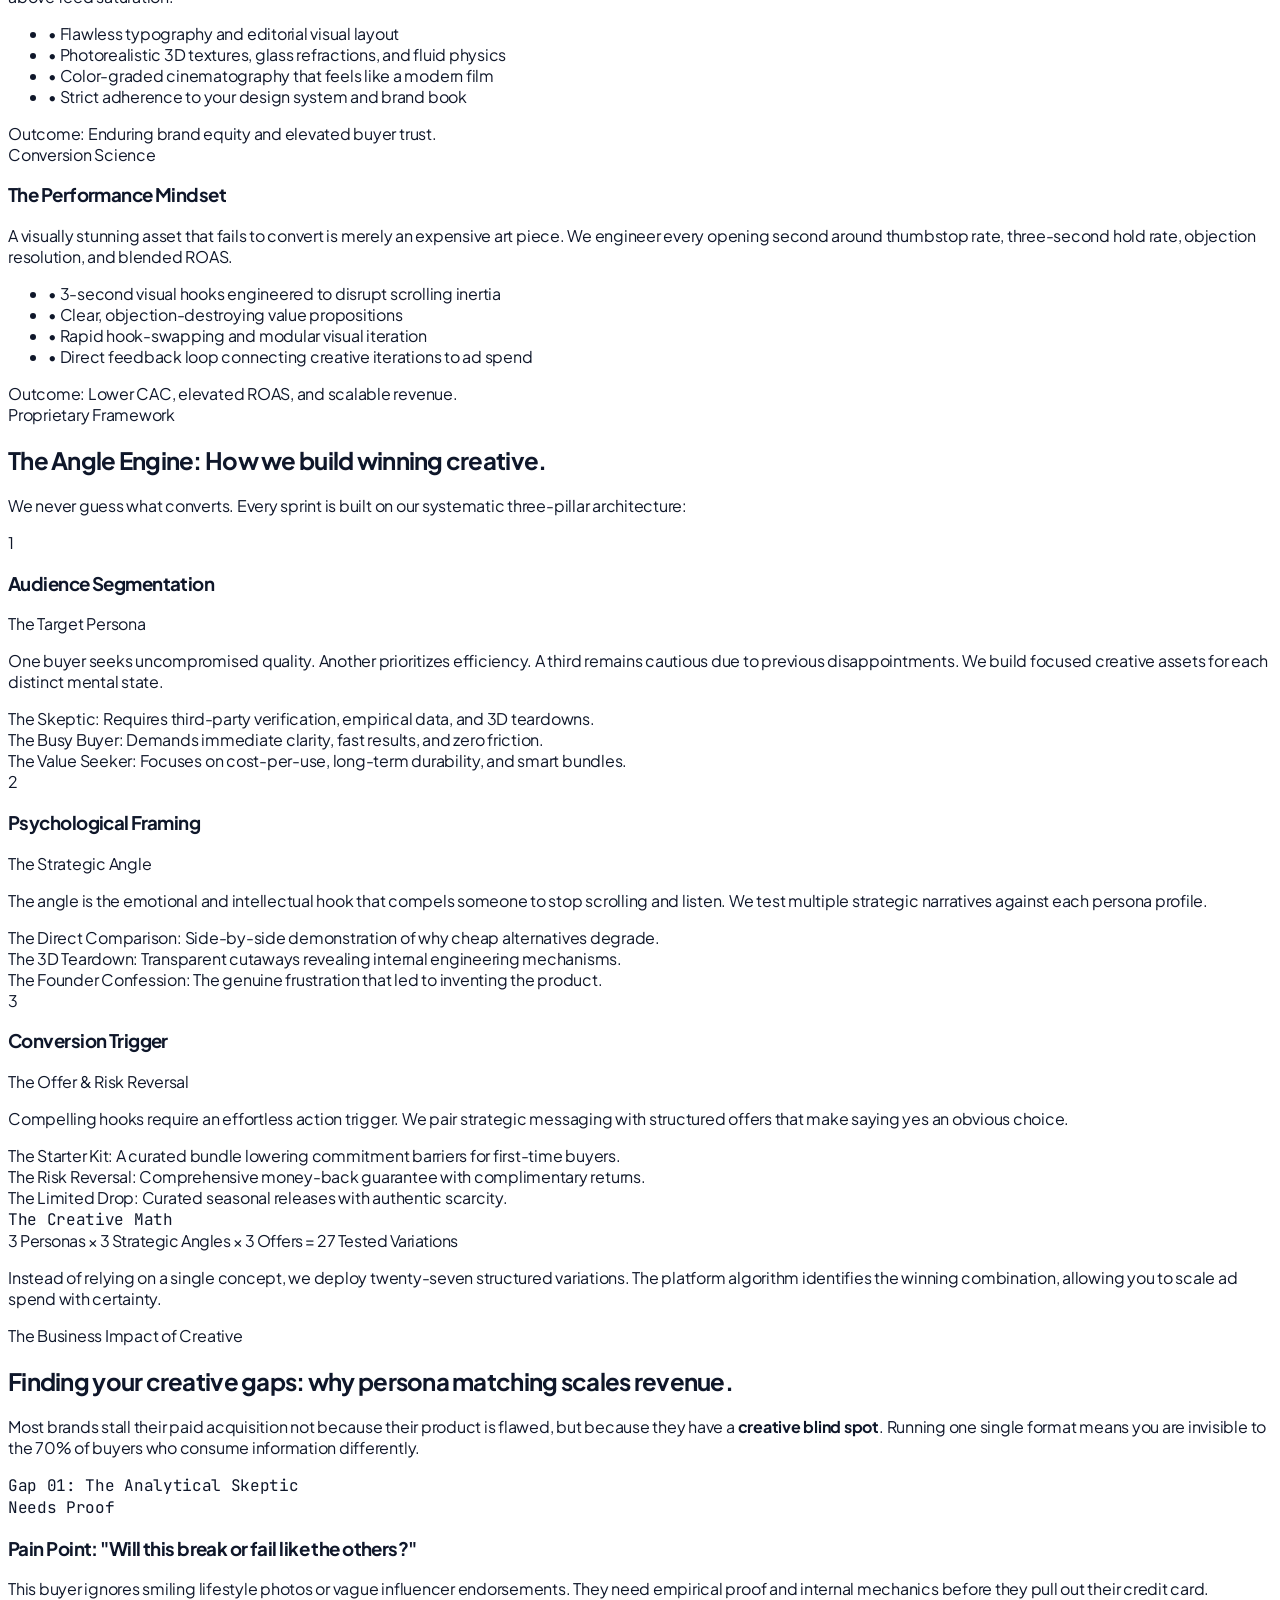
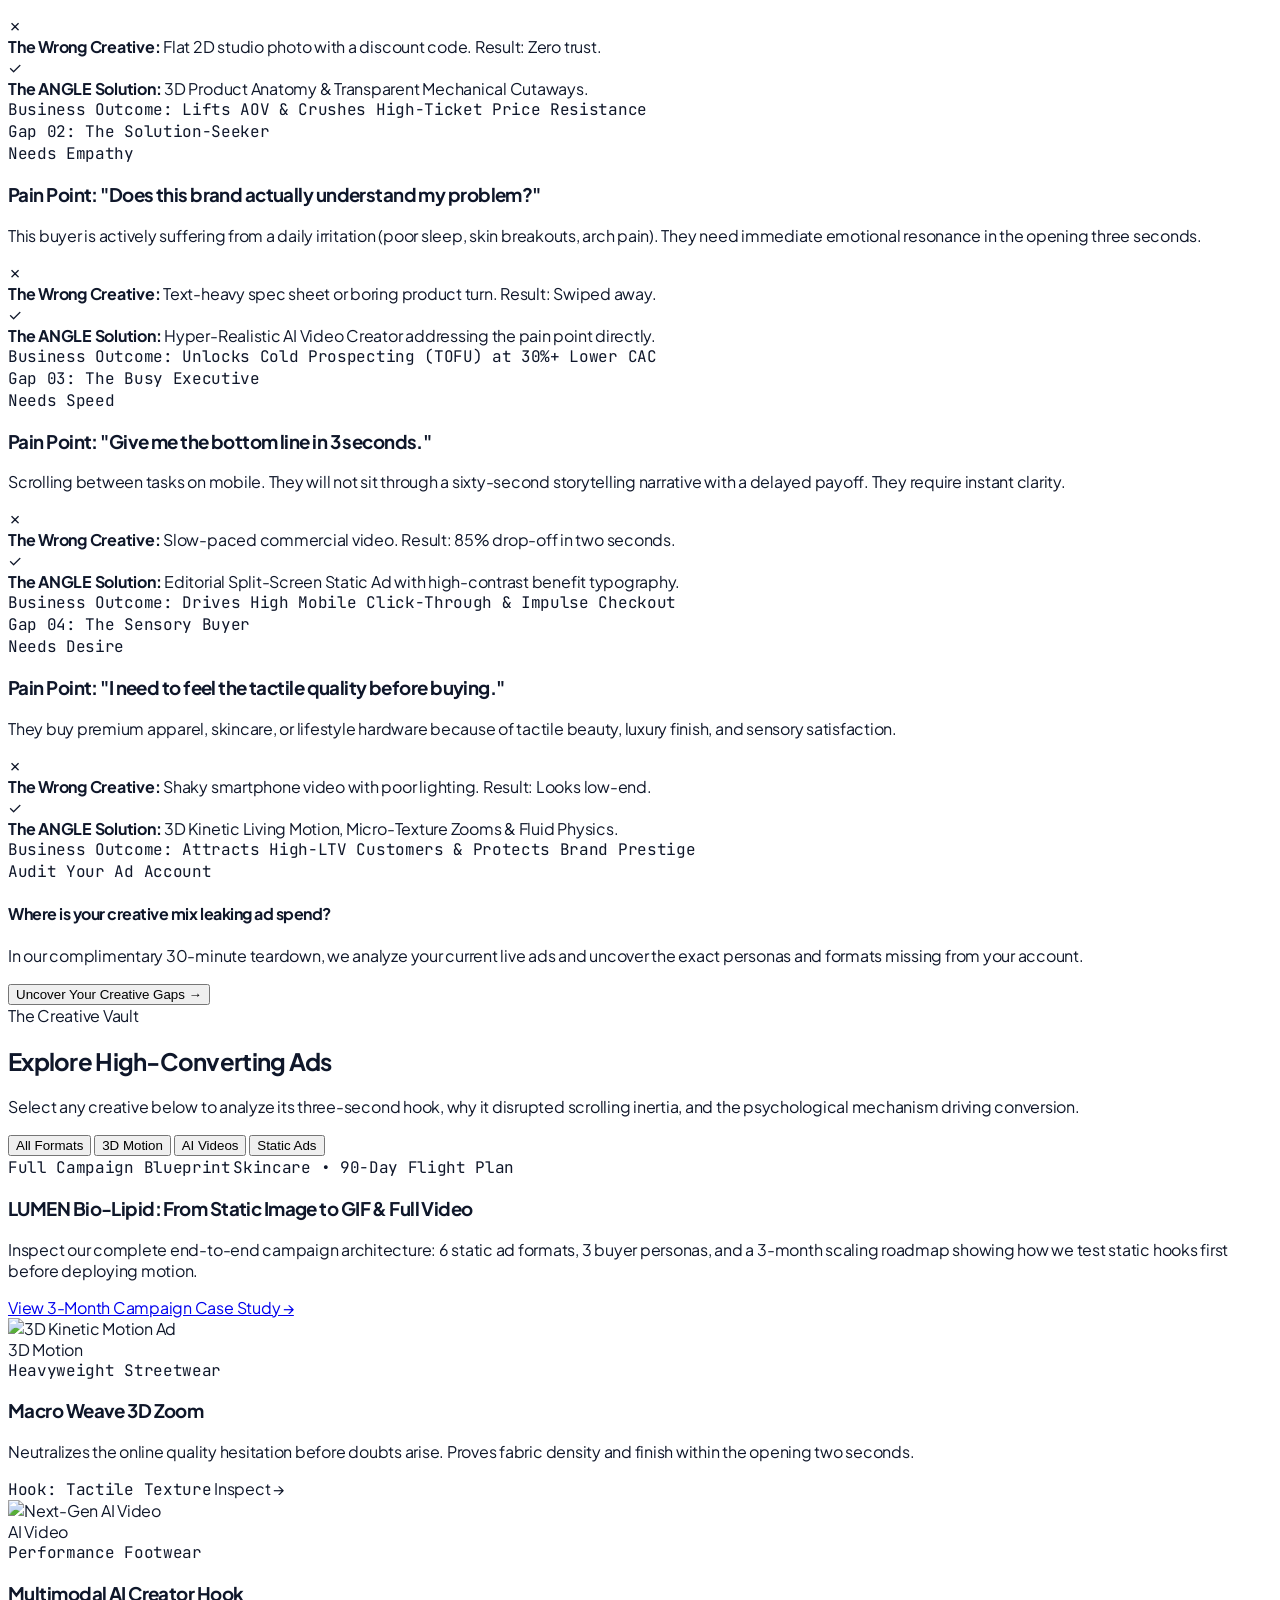
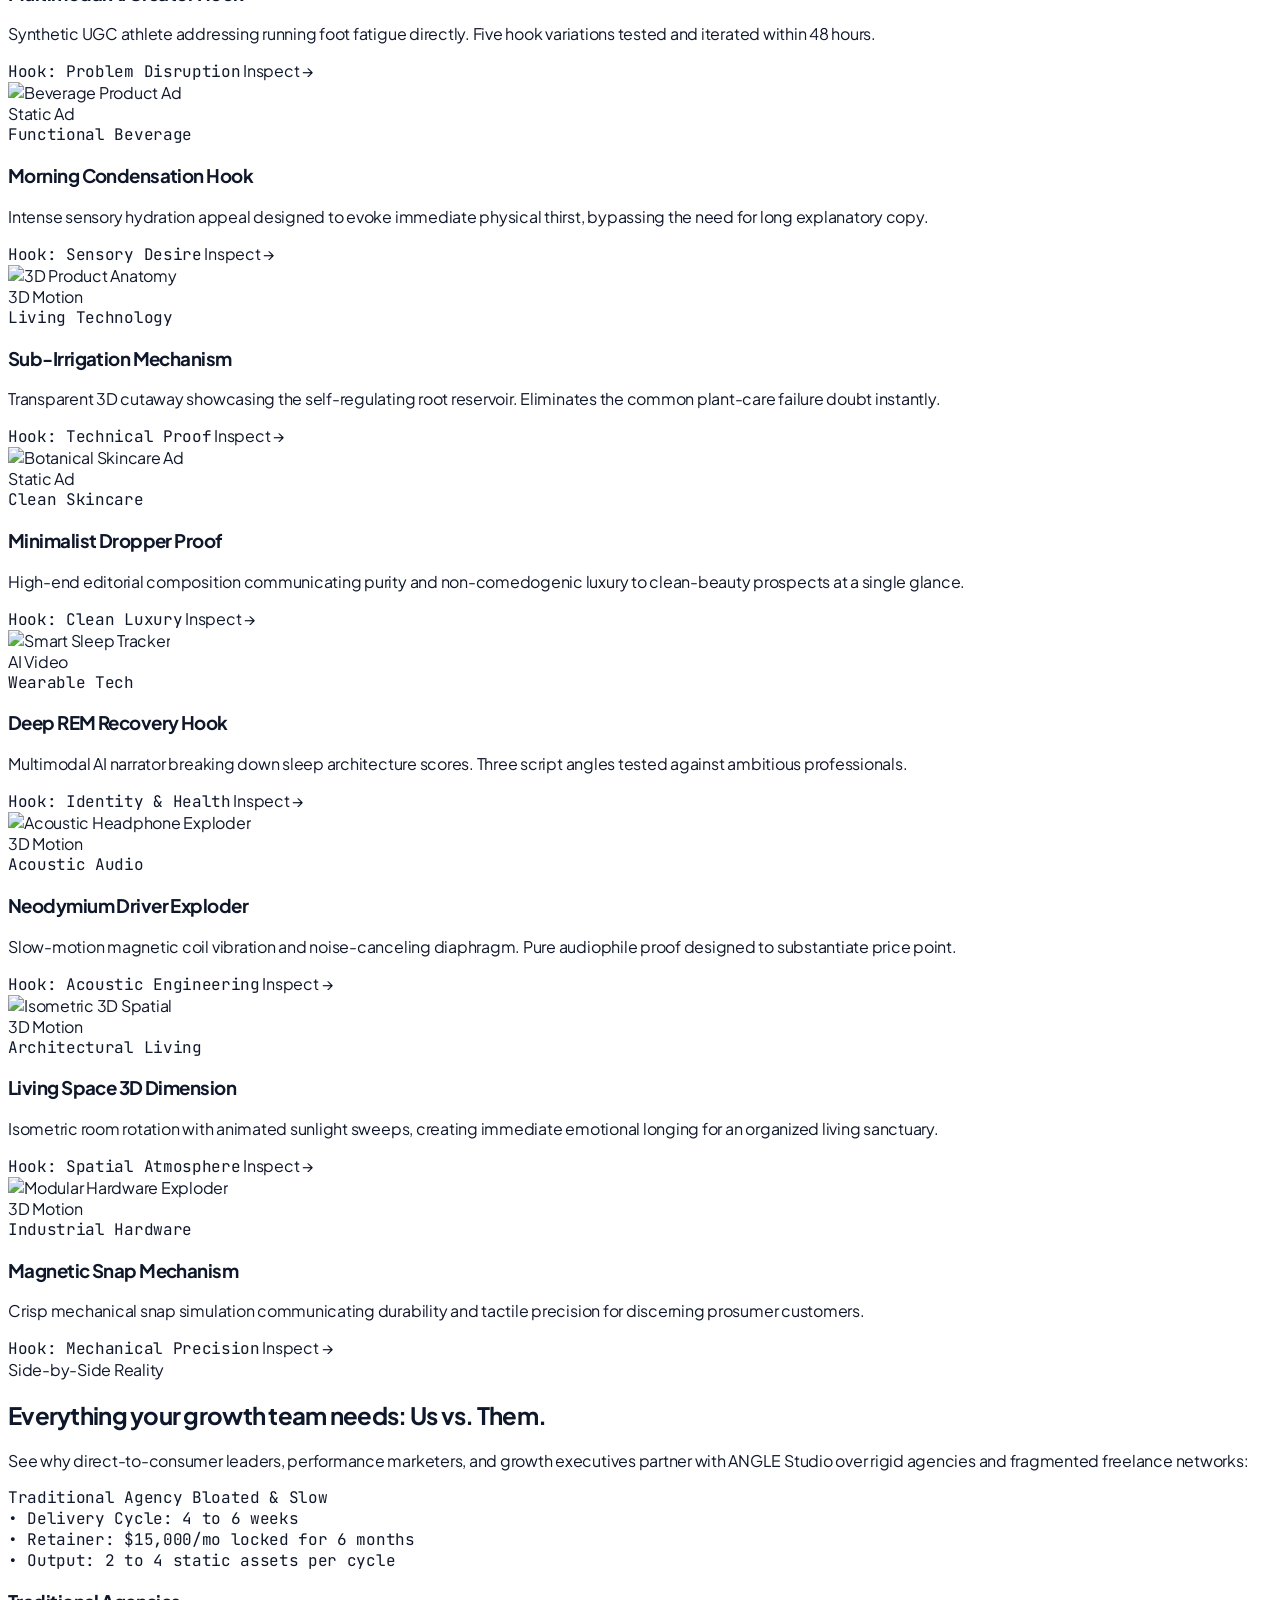
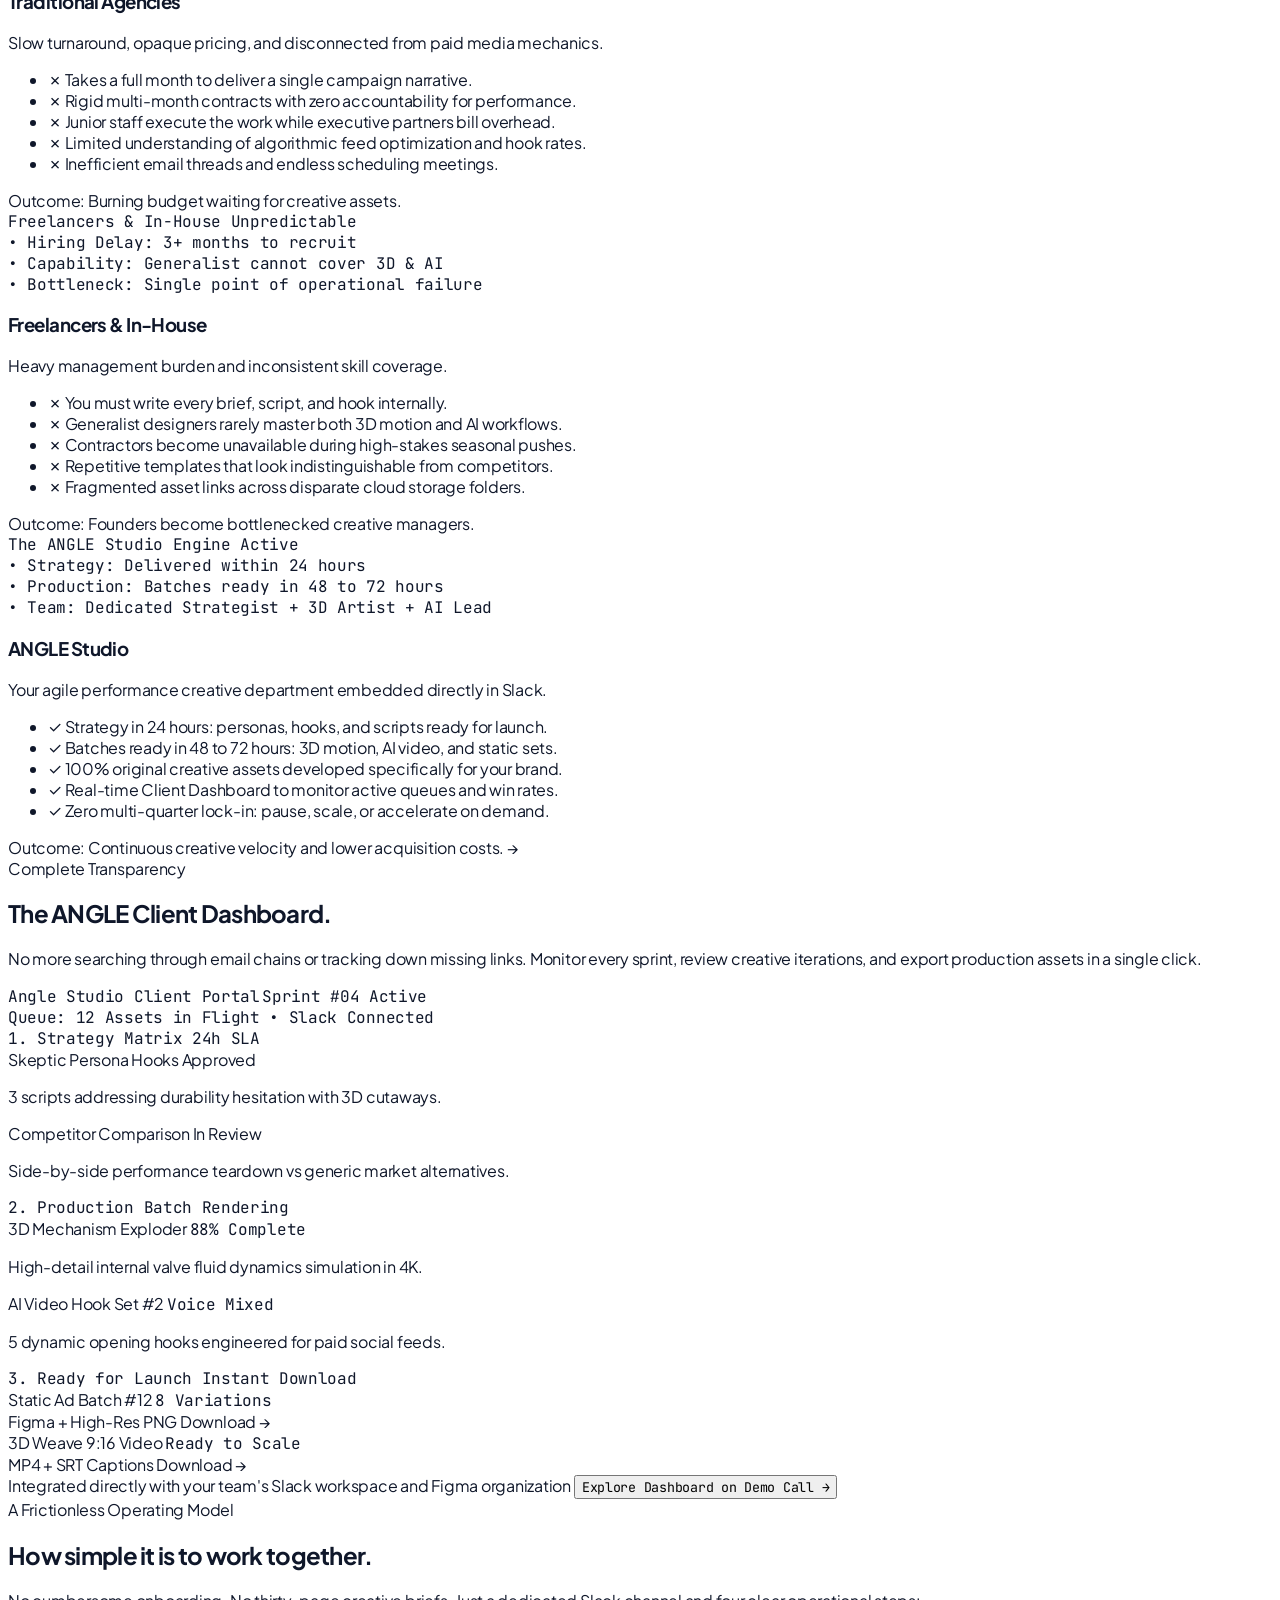
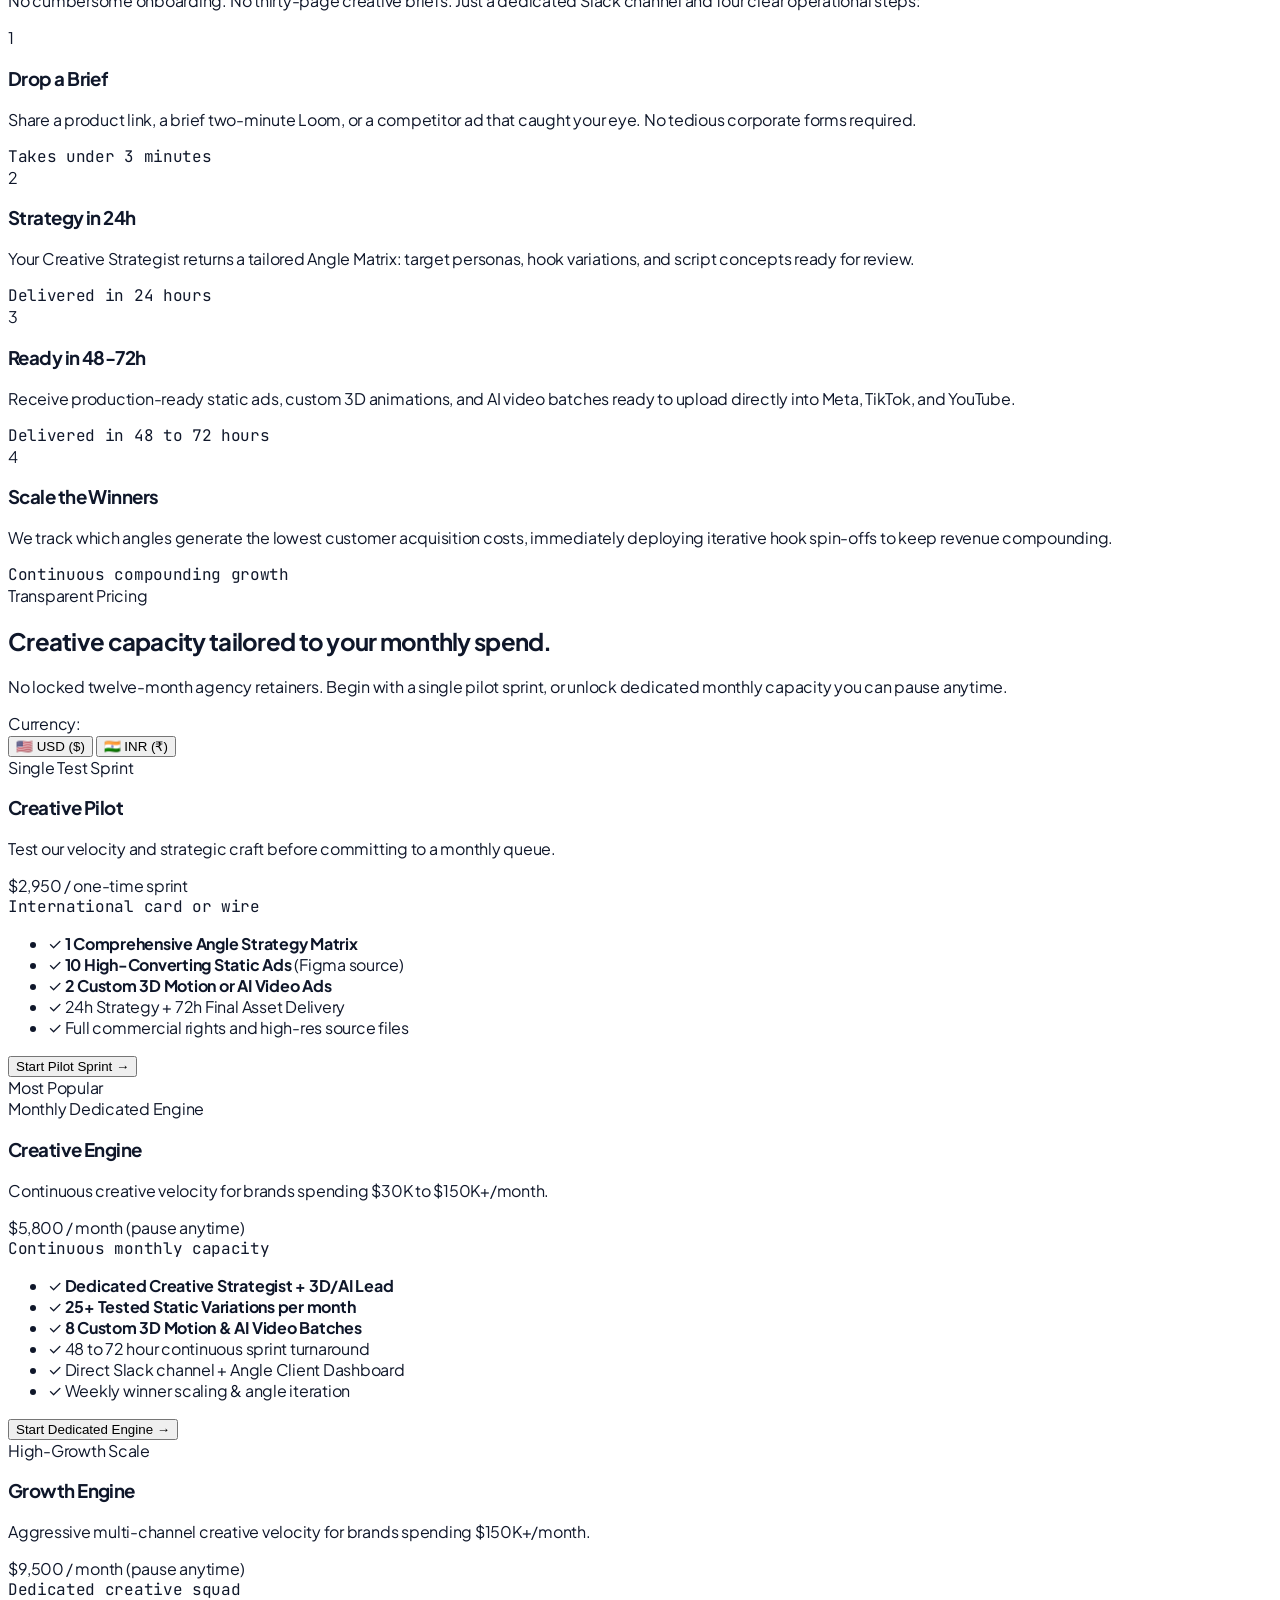
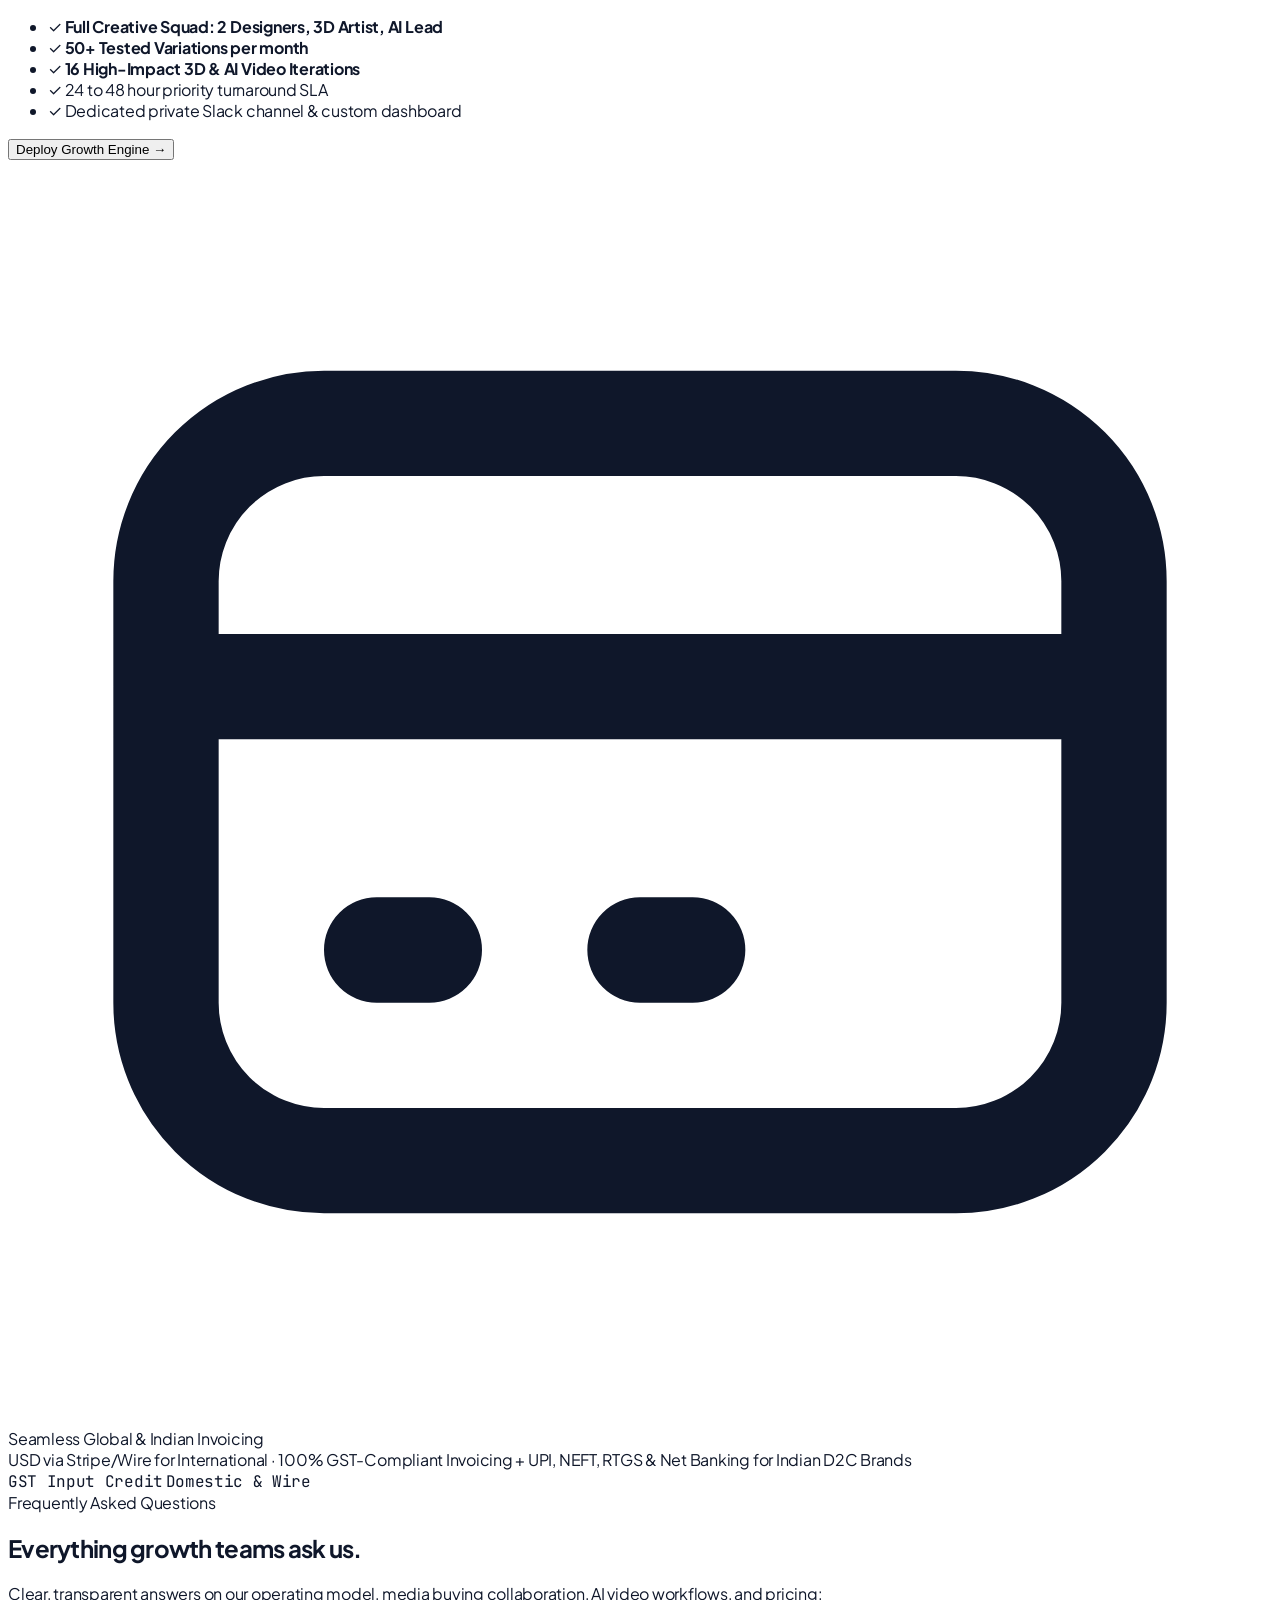
==== commit c9c0439b: "feat(campaign): add complete 3-month LUMEN creative strategy case study and static ad suite" ====
--- a/index.html
+++ b/index.html
@@ -195,6 +195,7 @@
         <a href="#engine" class="hover:text-neutral-950 transition">The Angle Engine</a>
         <a href="#creative-gaps" class="hover:text-neutral-950 transition">Creative Gaps</a>
         <a href="#vault" class="hover:text-neutral-950 transition">Creative Vault</a>
+        <a href="/lumen-campaign" class="hover:text-blue-600 transition flex items-center gap-1.5 text-blue-600 font-semibold"><span class="w-1.5 h-1.5 rounded-full bg-blue-600 animate-pulse"></span>3-Month Case Study</a>
         <a href="#comparison" class="hover:text-neutral-950 transition">Us vs. Them</a>
         <a href="#dashboard" class="hover:text-neutral-950 transition">Dashboard</a>
         <a href="#how-it-works" class="hover:text-neutral-950 transition">How It Works</a>
@@ -1059,6 +1060,23 @@
           <button onclick="filterVault('ai')" class="vault-filter-btn px-4 py-2 rounded-full text-xs font-semibold bg-neutral-100 text-neutral-600 hover:bg-neutral-200 transition cursor-pointer" data-filter="ai">AI Videos</button>
           <button onclick="filterVault('static')" class="vault-filter-btn px-4 py-2 rounded-full text-xs font-semibold bg-neutral-100 text-neutral-600 hover:bg-neutral-200 transition cursor-pointer" data-filter="static">Static Ads</button>
         </div>
+      </div>
+
+      <!-- Featured Full 3-Month Campaign Case Study Banner -->
+      <div class="mb-10 p-6 sm:p-8 rounded-3xl bg-gradient-to-r from-blue-900 via-neutral-950 to-neutral-950 border border-blue-500/40 shadow-xl text-white flex flex-col md:flex-row items-center justify-between gap-6">
+        <div>
+          <div class="flex items-center gap-2 mb-2">
+            <span class="px-2.5 py-0.5 rounded-full text-[10px] font-mono font-bold uppercase bg-blue-500 text-white">Full Campaign Blueprint</span>
+            <span class="text-xs font-mono text-blue-300">Skincare &bull; 90-Day Flight Plan</span>
+          </div>
+          <h3 class="text-xl sm:text-2xl font-bold font-heading text-white">LUMEN Bio-Lipid: From Static Image to GIF & Full Video</h3>
+          <p class="text-xs text-neutral-300 mt-1 max-w-2xl leading-relaxed">
+            Inspect our complete end-to-end campaign architecture: 6 static ad formats, 3 buyer personas, and a 3-month scaling roadmap showing how we test static hooks first before deploying motion.
+          </p>
+        </div>
+        <a href="/lumen-campaign" class="shrink-0 px-6 py-3.5 rounded-full text-xs font-semibold text-neutral-950 bg-white hover:bg-blue-400 hover:text-white transition shadow-md">
+          View 3-Month Campaign Case Study &rarr;
+        </a>
       </div>
 
       <!-- 9 High-Performing Ad Cards -->
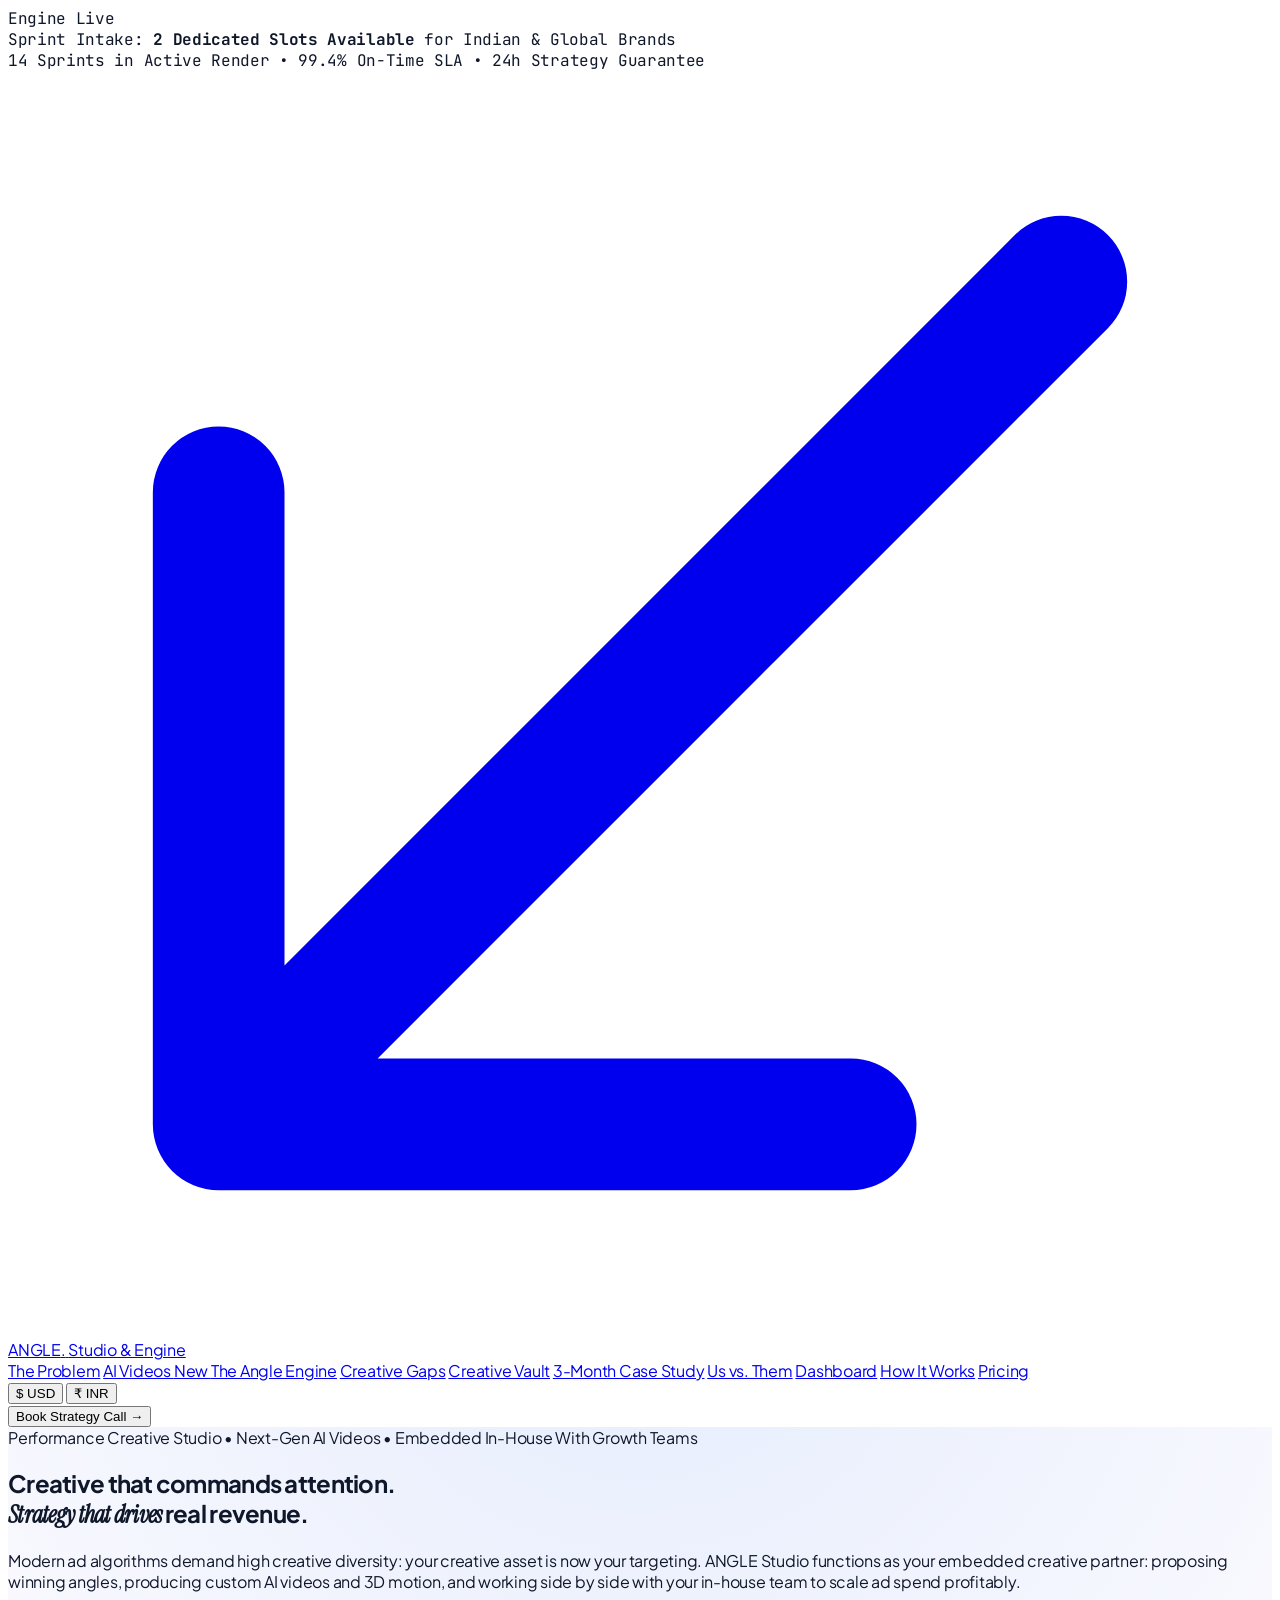
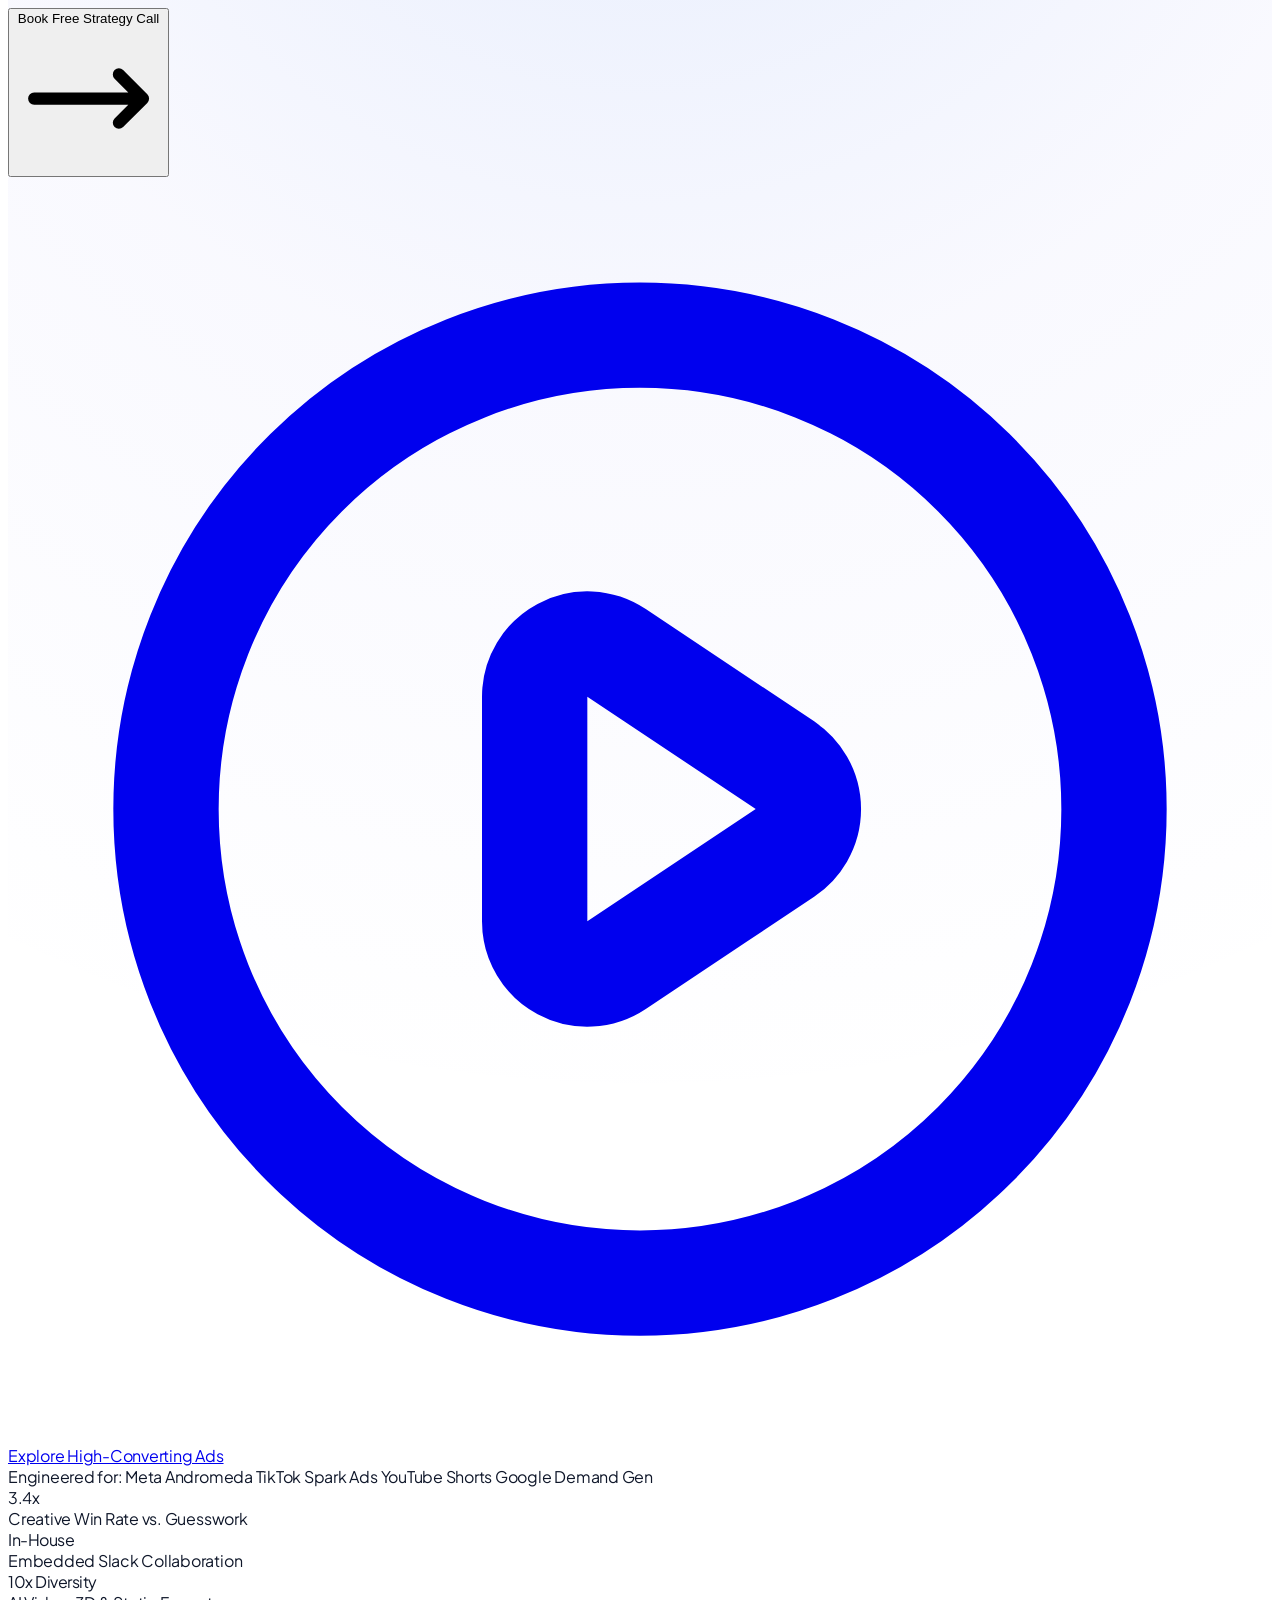
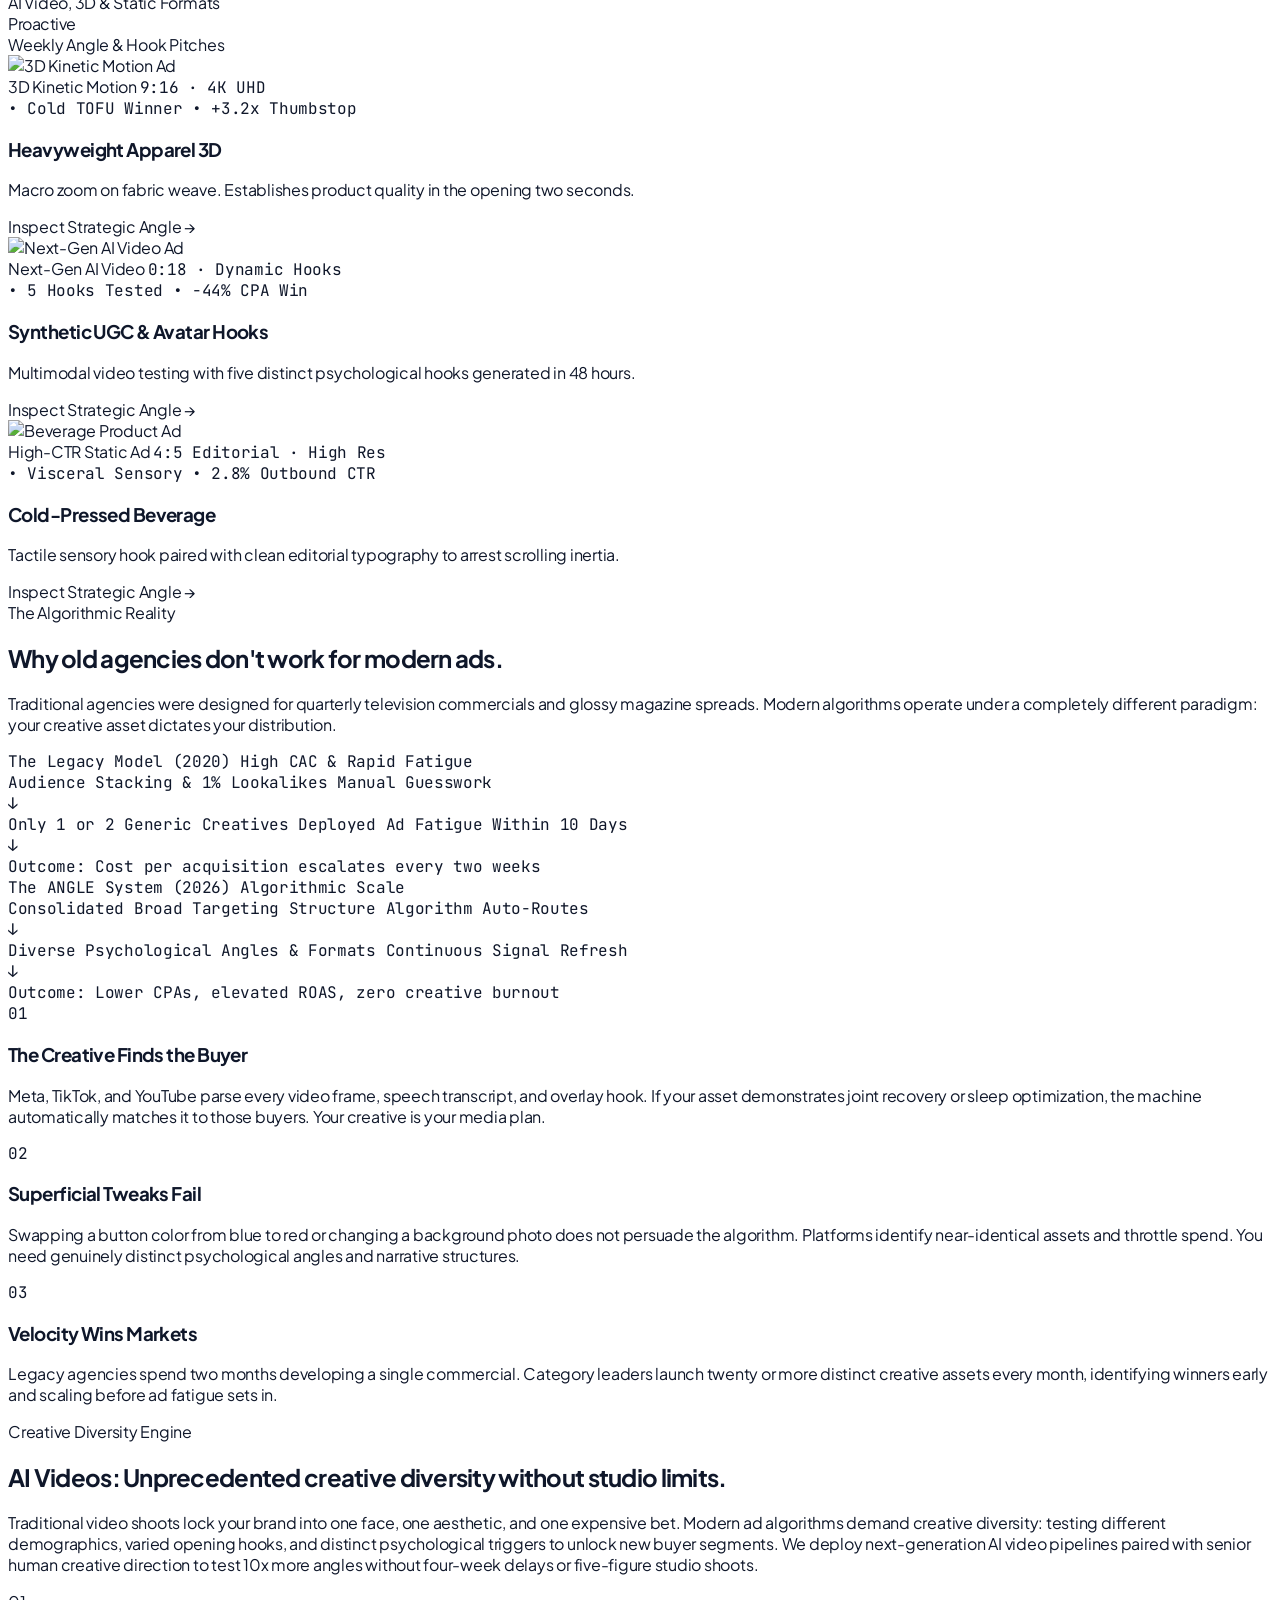
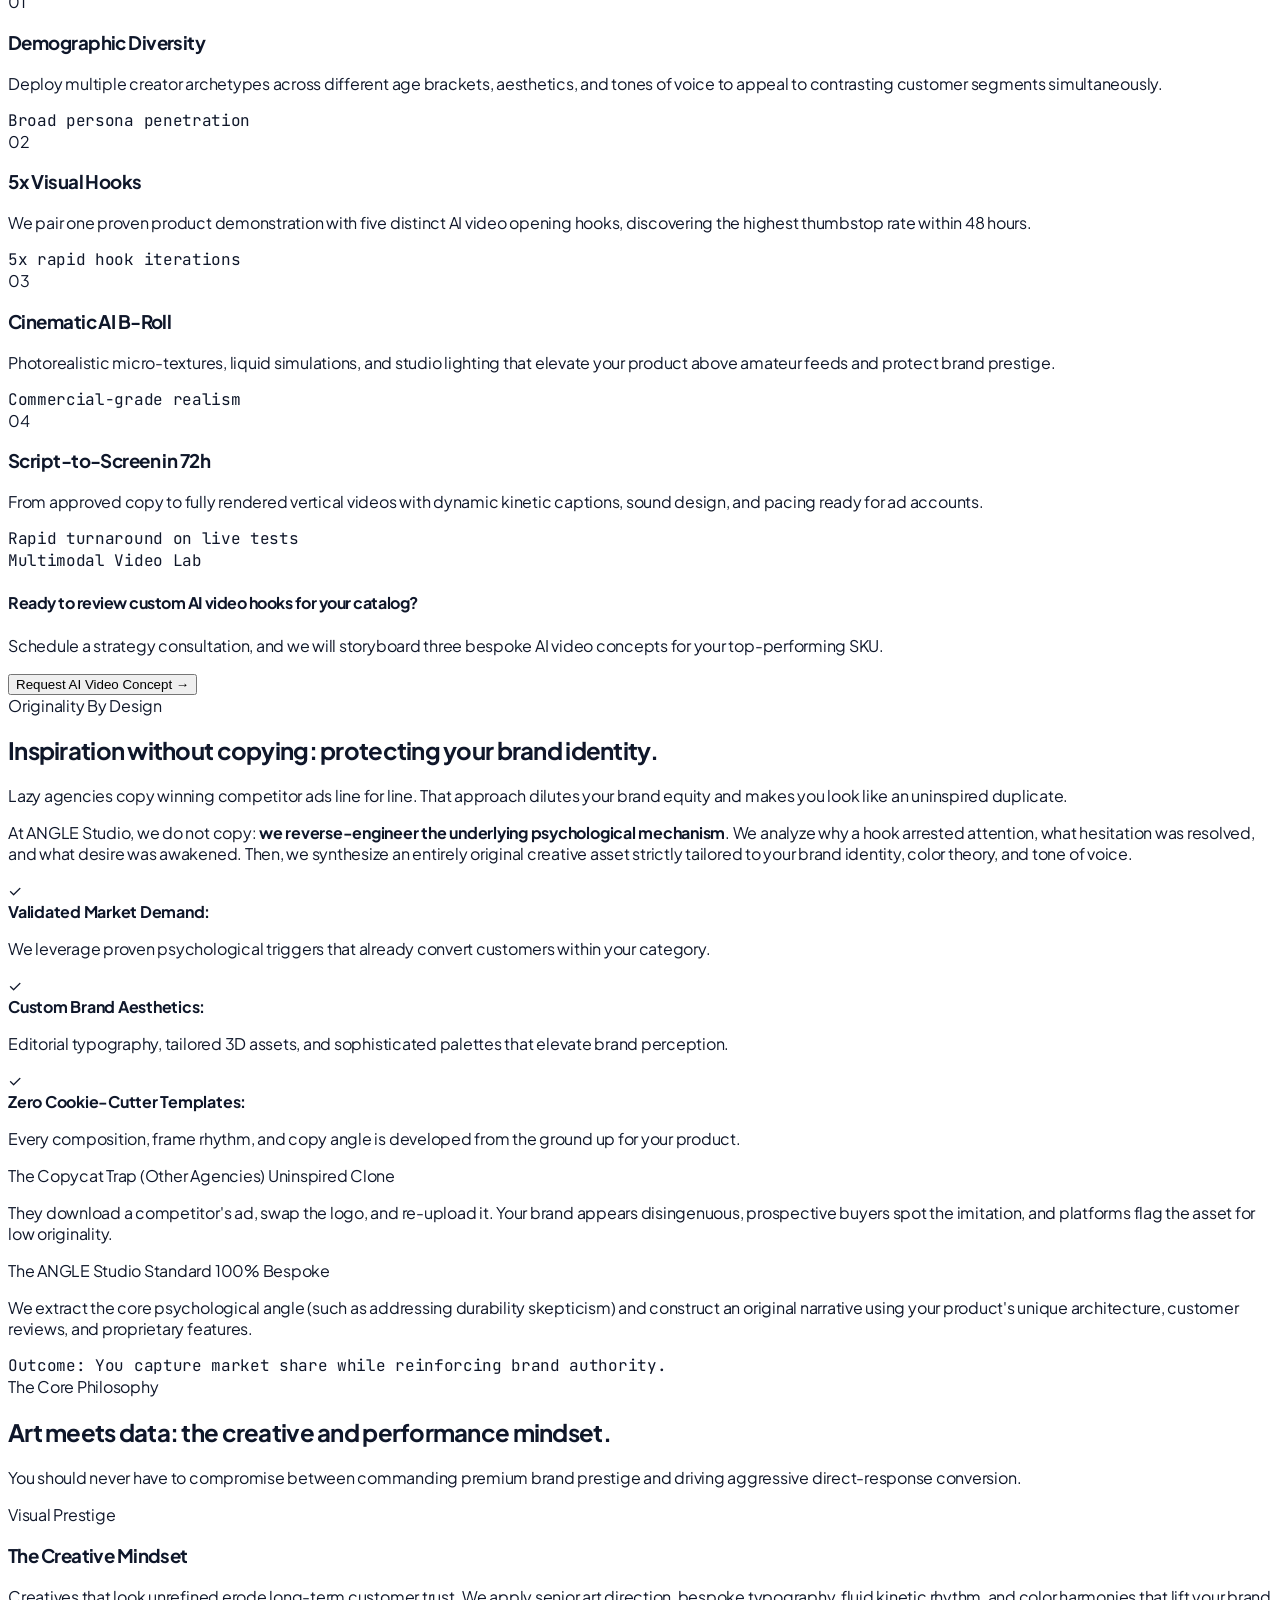
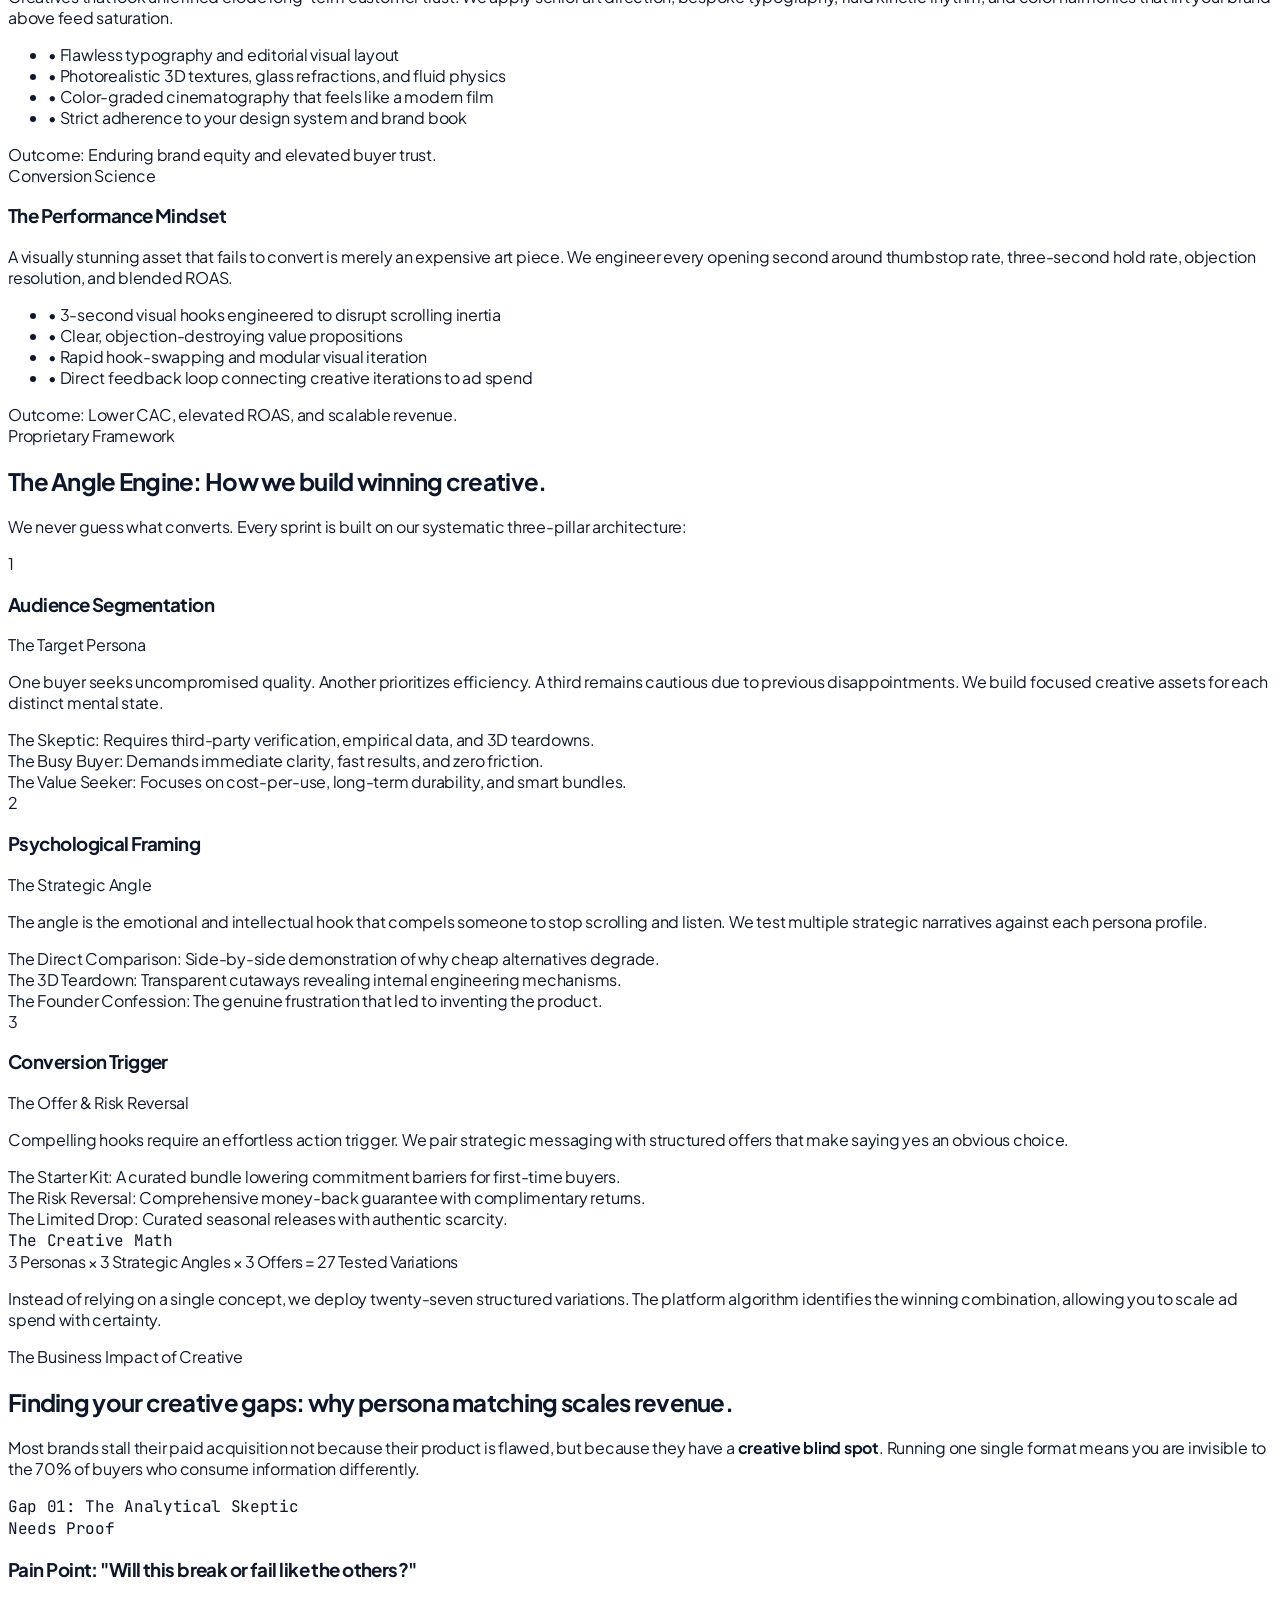
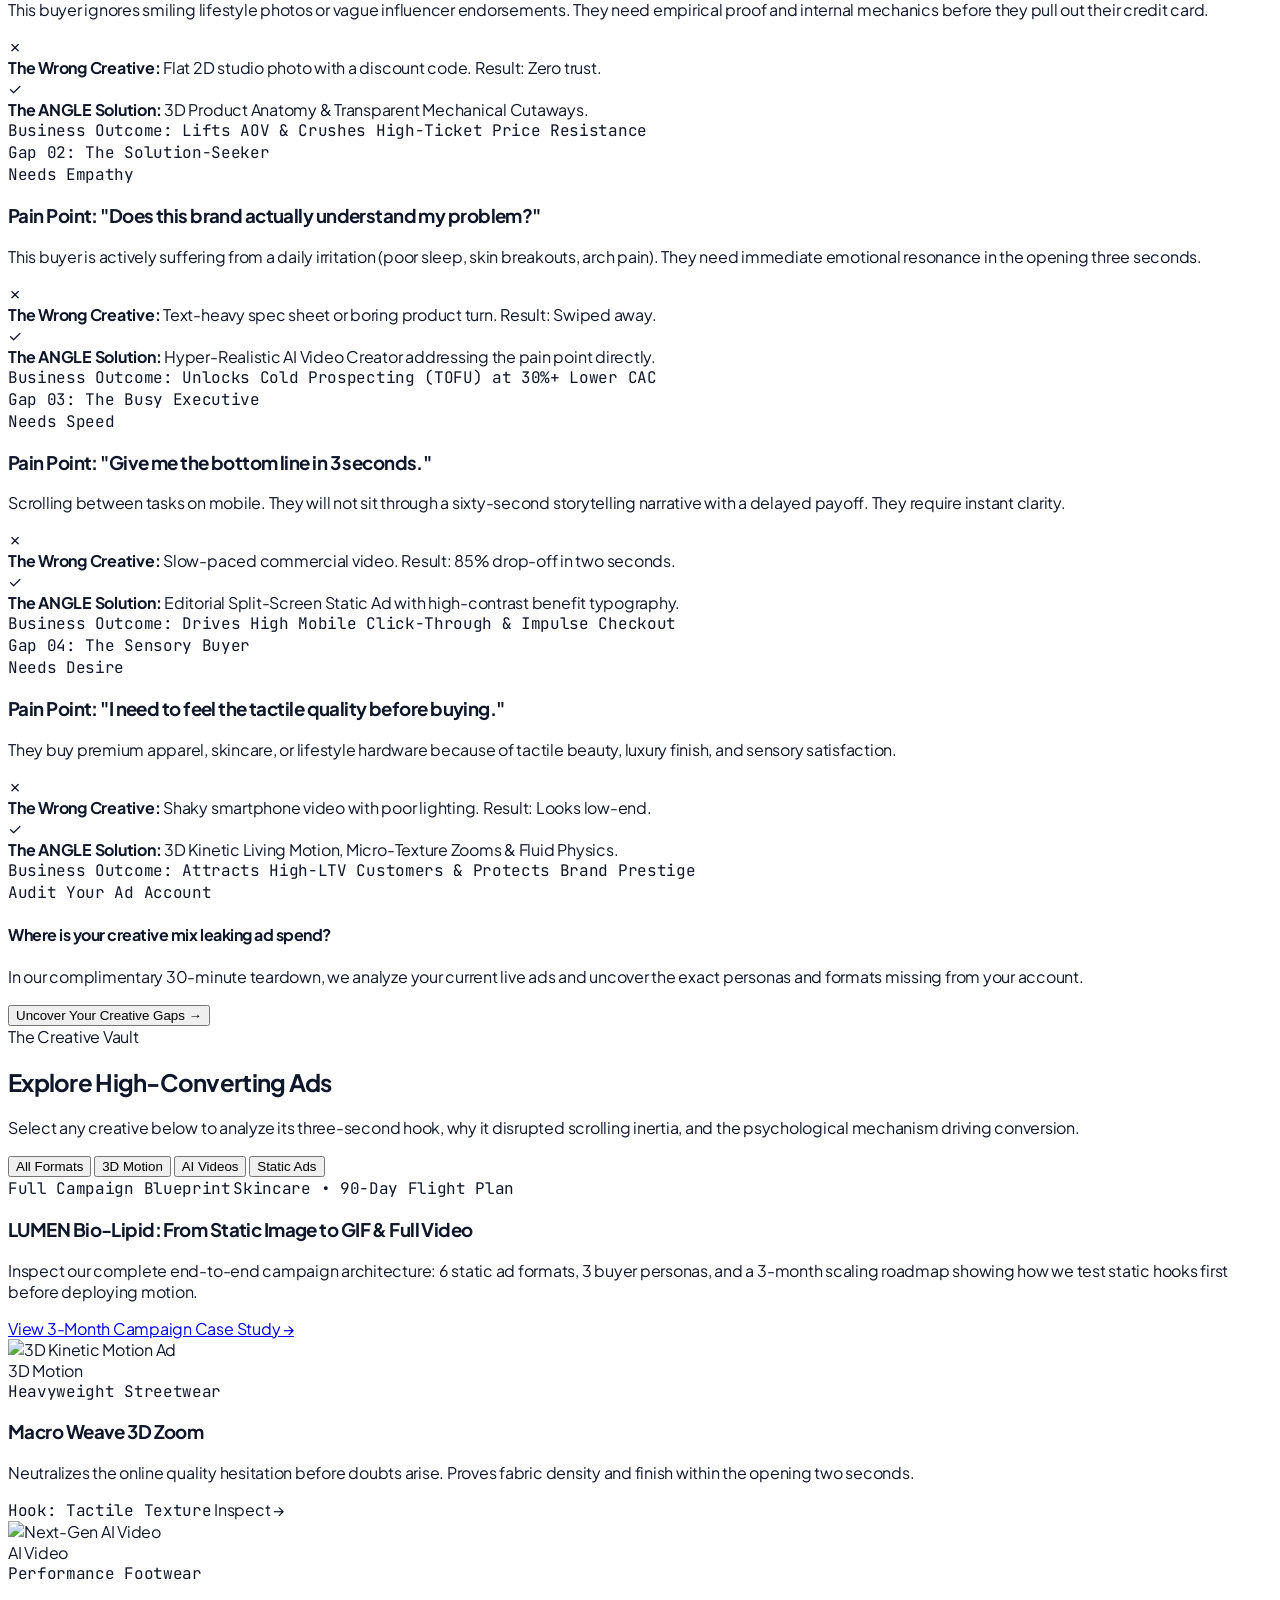
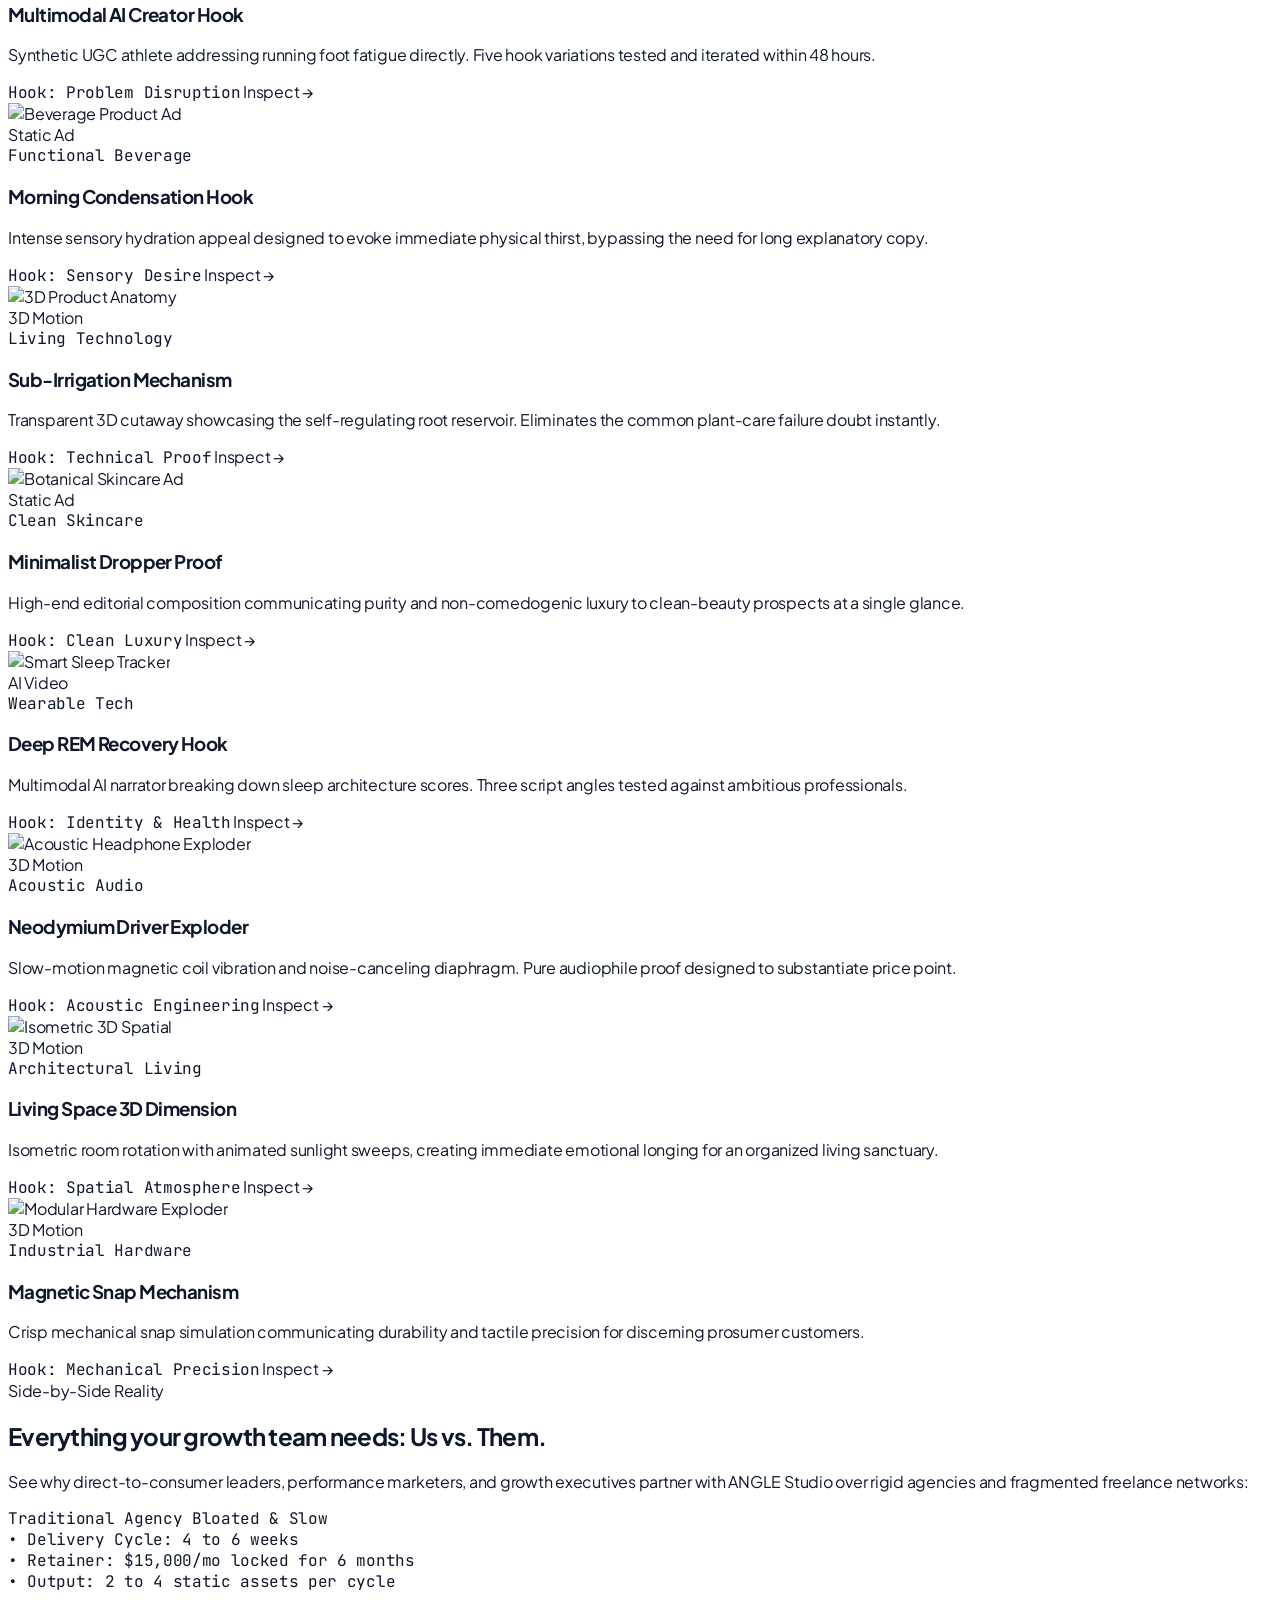
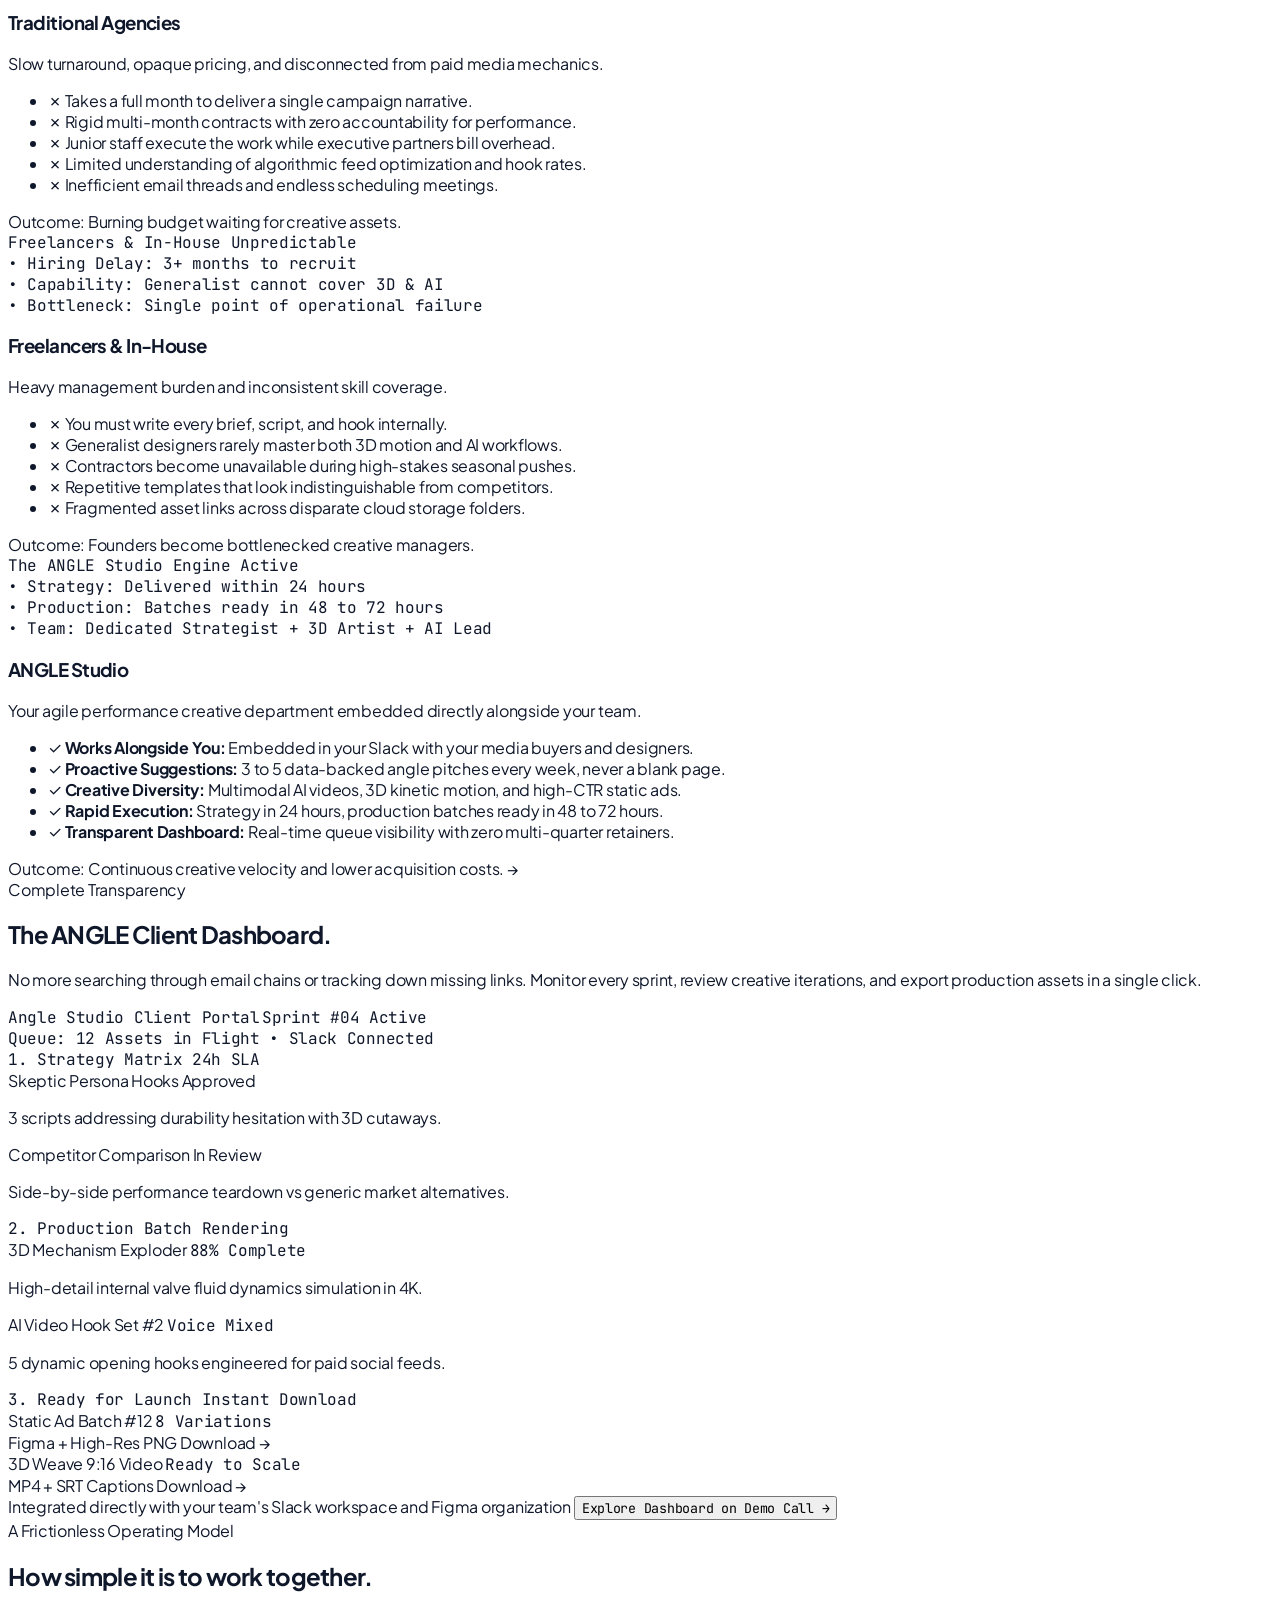
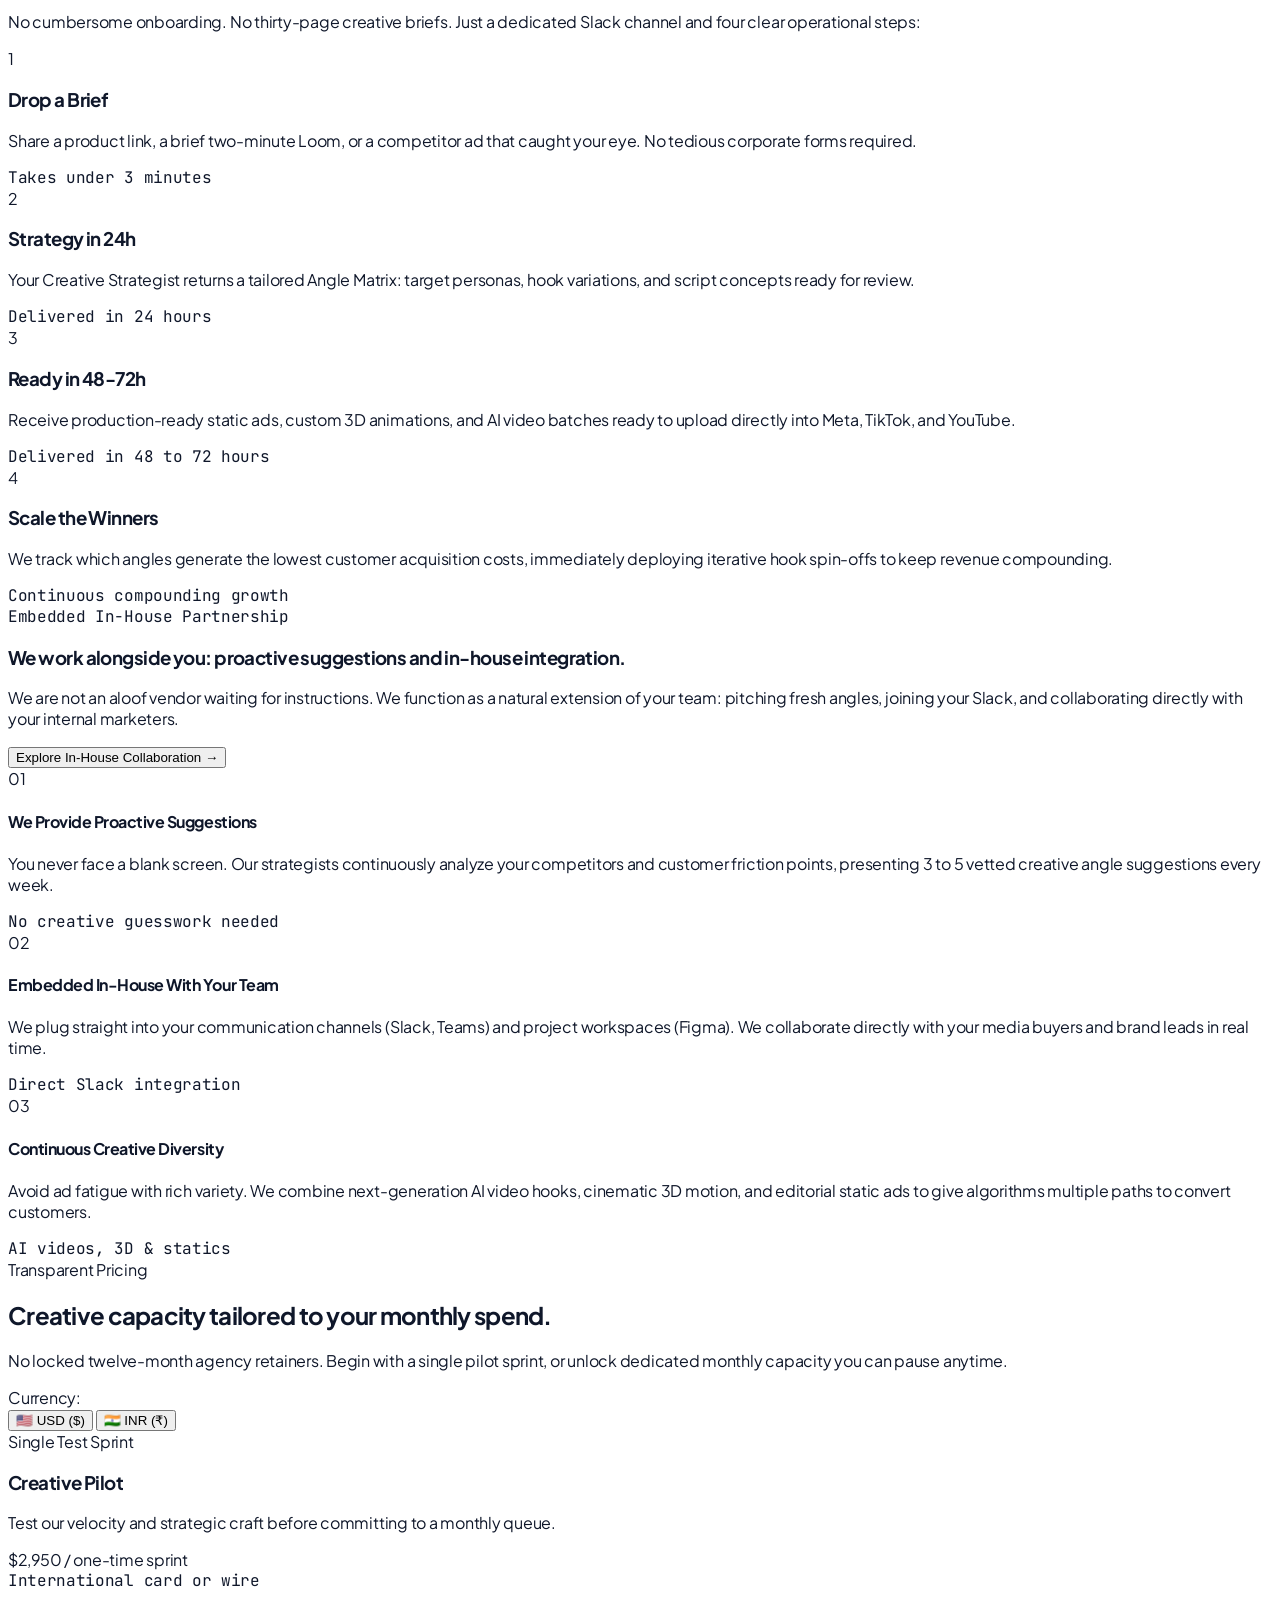
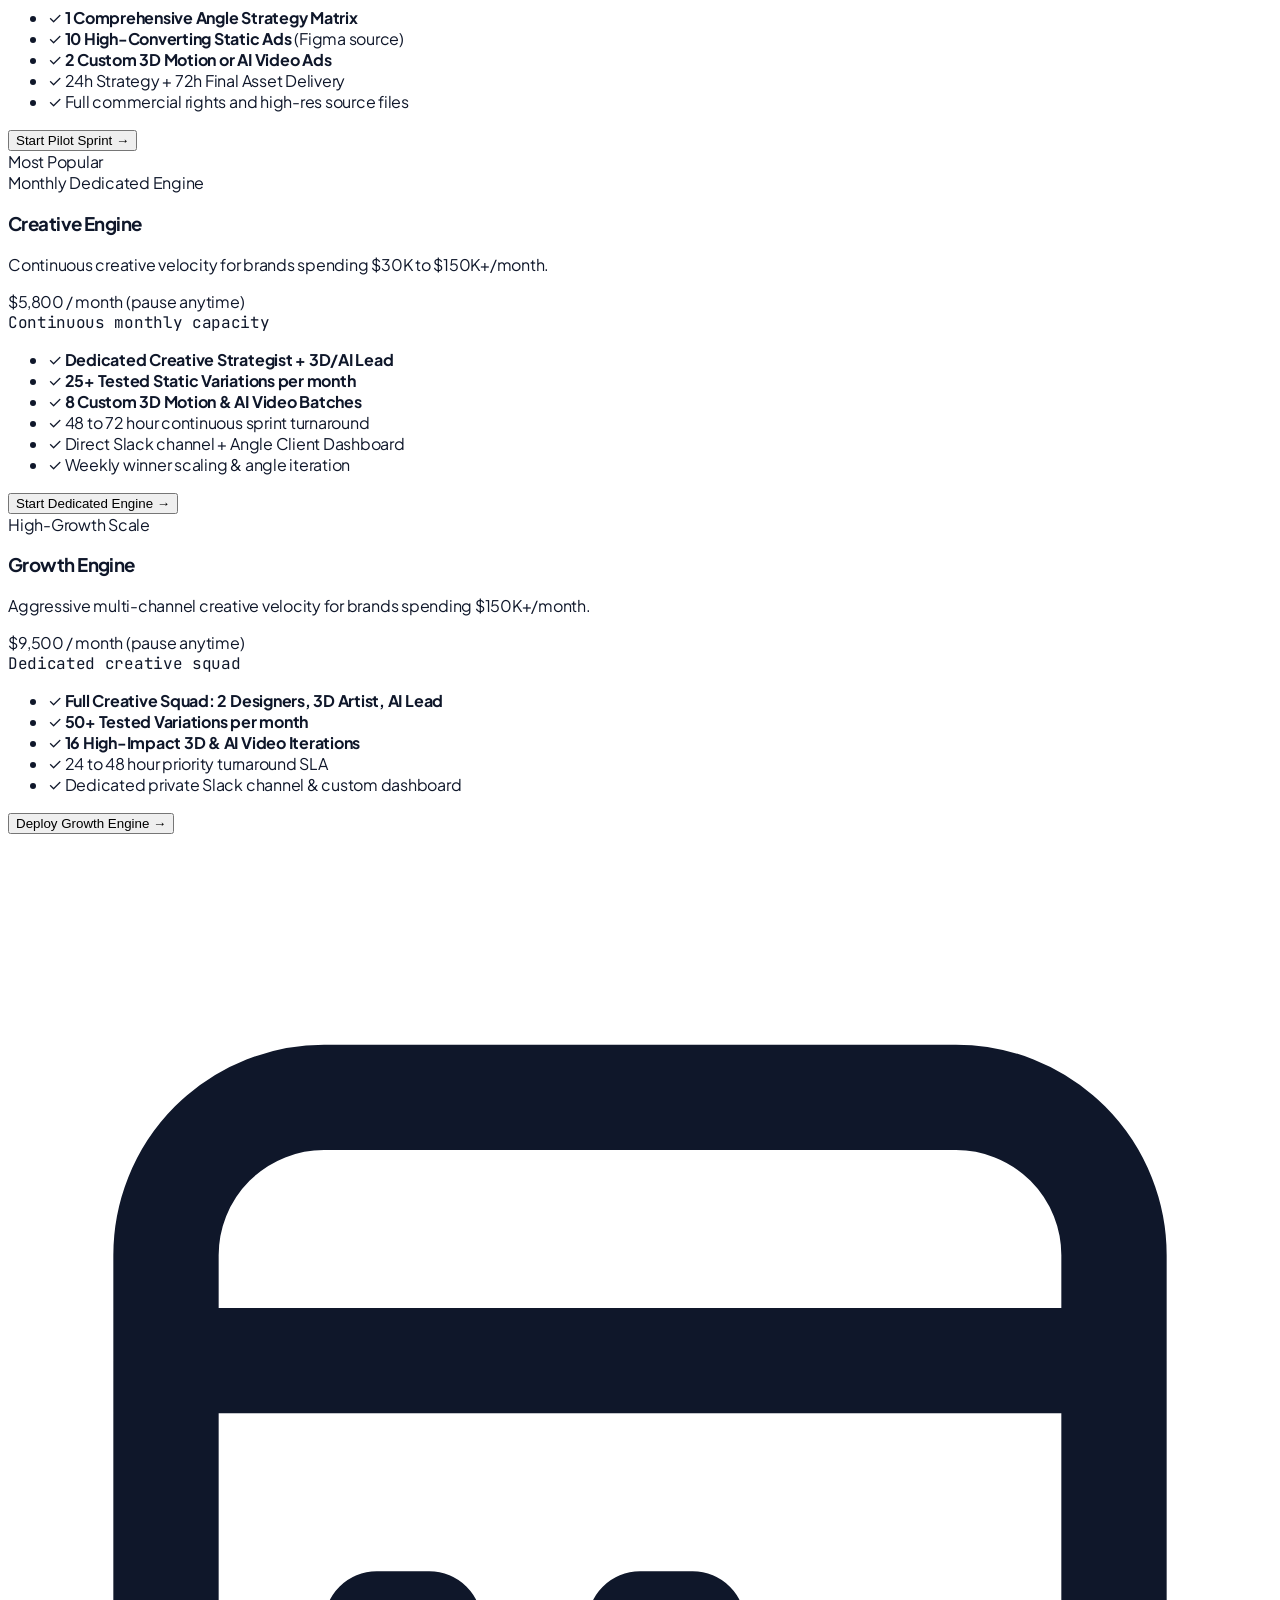
==== commit 4738d804: "feat: position studio for creative diversity with AI videos and embedded in-house collaboration" ====
--- a/index.html
+++ b/index.html
@@ -229,7 +229,7 @@
       <!-- Kicker Tag -->
       <div class="inline-flex items-center gap-2 px-4 py-1.5 rounded-full bg-neutral-100 border border-neutral-200/90 text-neutral-800 text-xs font-semibold uppercase tracking-wider mb-8 shadow-xs">
         <span class="w-2 h-2 rounded-full bg-blue-600"></span>
-        Performance Creative Strategy & Production for Scaling Indian & Global DTC Brands
+        Performance Creative Studio &bull; Next-Gen AI Videos &bull; Embedded In-House With Growth Teams
       </div>
 
       <!-- Main Headline: Confident, smart, and direct -->
@@ -240,7 +240,7 @@
 
       <!-- Crystal Clear Subheadline -->
       <p class="text-lg sm:text-xl text-neutral-600 max-w-3xl mx-auto leading-relaxed mb-10 font-normal">
-        Modern ad algorithms do not reward manual guesswork: your creative asset is now your targeting. ANGLE Studio delivers continuous creative sprints across custom 3D motion, hyper-realistic AI video, and high-converting static ads, engineered to lower acquisition costs and scale spend sustainably.
+        Modern ad algorithms demand high creative diversity: your creative asset is now your targeting. ANGLE Studio functions as your embedded creative partner: proposing winning angles, producing custom AI videos and 3D motion, and working side by side with your in-house team to scale ad spend profitably.
       </p>
 
       <!-- Action Buttons -->
@@ -276,19 +276,19 @@
       <div class="grid grid-cols-2 md:grid-cols-4 gap-4 max-w-4xl mx-auto pt-6 border-t border-neutral-200/90 text-left">
         <div class="p-4 rounded-2xl bg-white/80 backdrop-blur-md border border-neutral-200/70 shadow-xs">
           <div class="text-2xl sm:text-3xl font-extrabold text-neutral-950 font-heading">3.4x</div>
-          <div class="text-xs font-medium text-neutral-500 mt-1">Creative Win Rate vs. Blind Guessing</div>
+          <div class="text-xs font-medium text-neutral-500 mt-1">Creative Win Rate vs. Guesswork</div>
         </div>
         <div class="p-4 rounded-2xl bg-white/80 backdrop-blur-md border border-neutral-200/70 shadow-xs">
-          <div class="text-2xl sm:text-3xl font-extrabold text-neutral-950 font-heading">24 Hours</div>
-          <div class="text-xs font-medium text-neutral-500 mt-1">Strategic Angle Matrix Turnaround</div>
+          <div class="text-2xl sm:text-3xl font-extrabold text-neutral-950 font-heading">In-House</div>
+          <div class="text-xs font-medium text-neutral-500 mt-1">Embedded Slack Collaboration</div>
         </div>
         <div class="p-4 rounded-2xl bg-white/80 backdrop-blur-md border border-neutral-200/70 shadow-xs">
-          <div class="text-2xl sm:text-3xl font-extrabold text-neutral-950 font-heading">35+</div>
-          <div class="text-xs font-medium text-neutral-500 mt-1">Tested Variations Per Monthly Sprint</div>
+          <div class="text-2xl sm:text-3xl font-extrabold text-neutral-950 font-heading">10x Diversity</div>
+          <div class="text-xs font-medium text-neutral-500 mt-1">AI Video, 3D & Static Formats</div>
         </div>
         <div class="p-4 rounded-2xl bg-white/80 backdrop-blur-md border border-neutral-200/70 shadow-xs">
-          <div class="text-2xl sm:text-3xl font-extrabold text-neutral-950 font-heading">100%</div>
-          <div class="text-xs font-medium text-neutral-500 mt-1">Bespoke Assets True to Brand Identity</div>
+          <div class="text-2xl sm:text-3xl font-extrabold text-neutral-950 font-heading">Proactive</div>
+          <div class="text-xs font-medium text-neutral-500 mt-1">Weekly Angle & Hook Pitches</div>
         </div>
       </div>
 
@@ -488,51 +488,51 @@
       
       <div class="text-center max-w-3xl mx-auto mb-16">
         <div class="inline-flex items-center gap-2 px-3 py-1 rounded-full text-[11px] font-bold uppercase tracking-wider bg-purple-100 text-purple-700 mb-3">
-          Next-Gen Production
+          Creative Diversity Engine
         </div>
         <h2 class="text-3xl sm:text-5xl font-extrabold text-neutral-950 mt-1 mb-4">
-          AI Videos: Scale video production without studio limits.
+          AI Videos: Unprecedented creative diversity without studio limits.
         </h2>
-        <p class="text-neutral-600 text-base sm:text-lg">
-          Eliminate four-week creator delays, unpredictable influencer delivery, and five-figure studio shoots. We deploy custom multimodal AI video pipelines to test fresh hooks at ten times the speed.
+        <p class="text-neutral-600 text-base sm:text-lg leading-relaxed">
+          Traditional video shoots lock your brand into one face, one aesthetic, and one expensive bet. Modern ad algorithms demand creative diversity: testing different demographics, varied opening hooks, and distinct psychological triggers to unlock new buyer segments. We deploy next-generation AI video pipelines paired with senior human creative direction to test 10x more angles without four-week delays or five-figure studio shoots.
         </p>
       </div>
 
       <div class="grid grid-cols-1 md:grid-cols-2 lg:grid-cols-4 gap-6 mb-12">
         
-        <!-- Pillar 1: Synthetic UGC & Avatars -->
+        <!-- Pillar 1: Demographic & Persona Diversity -->
         <div class="p-6 rounded-3xl bg-neutral-50 border border-neutral-200/80 flex flex-col justify-between">
           <div>
             <div class="w-10 h-10 rounded-xl bg-purple-100 text-purple-600 flex items-center justify-center font-bold text-sm mb-4">
               01
             </div>
-            <h3 class="text-lg font-bold text-neutral-950 font-heading mb-2">Hyper-Realistic AI UGC</h3>
+            <h3 class="text-lg font-bold text-neutral-950 font-heading mb-2">Demographic Diversity</h3>
             <p class="text-xs text-neutral-600 leading-relaxed">
-              Generate native, relatable creator-style testimonials and problem-breakdown monologues tailored to precise customer demographics.
-            </p>
-          </div>
-          <div class="mt-6 pt-3 border-t border-neutral-200 text-[11px] font-mono text-purple-700">
-            Zero creator coordination friction
-          </div>
-        </div>
-
-        <!-- Pillar 2: 1 Body x 5 AI Hooks -->
+              Deploy multiple creator archetypes across different age brackets, aesthetics, and tones of voice to appeal to contrasting customer segments simultaneously.
+            </p>
+          </div>
+          <div class="mt-6 pt-3 border-t border-neutral-200 text-[11px] font-mono text-purple-700 font-semibold">
+            Broad persona penetration
+          </div>
+        </div>
+
+        <!-- Pillar 2: Dynamic Hook Multiplier -->
         <div class="p-6 rounded-3xl bg-neutral-50 border border-neutral-200/80 flex flex-col justify-between">
           <div>
             <div class="w-10 h-10 rounded-xl bg-purple-100 text-purple-600 flex items-center justify-center font-bold text-sm mb-4">
               02
             </div>
-            <h3 class="text-lg font-bold text-neutral-950 font-heading mb-2">Dynamic Hook Multiplier</h3>
+            <h3 class="text-lg font-bold text-neutral-950 font-heading mb-2">5x Visual Hooks</h3>
             <p class="text-xs text-neutral-600 leading-relaxed">
-              We pair one proven product demonstration with five distinct AI-generated visual and narrative hooks, pinpointing winners in 48 hours.
-            </p>
-          </div>
-          <div class="mt-6 pt-3 border-t border-neutral-200 text-[11px] font-mono text-purple-700">
-            5x hook tests per cycle
-          </div>
-        </div>
-
-        <!-- Pillar 3: Synthetic Atmospheric B-Roll -->
+              We pair one proven product demonstration with five distinct AI video opening hooks, discovering the highest thumbstop rate within 48 hours.
+            </p>
+          </div>
+          <div class="mt-6 pt-3 border-t border-neutral-200 text-[11px] font-mono text-purple-700 font-semibold">
+            5x rapid hook iterations
+          </div>
+        </div>
+
+        <!-- Pillar 3: Cinematic Product Textures -->
         <div class="p-6 rounded-3xl bg-neutral-50 border border-neutral-200/80 flex flex-col justify-between">
           <div>
             <div class="w-10 h-10 rounded-xl bg-purple-100 text-purple-600 flex items-center justify-center font-bold text-sm mb-4">
@@ -540,11 +540,11 @@
             </div>
             <h3 class="text-lg font-bold text-neutral-950 font-heading mb-2">Cinematic AI B-Roll</h3>
             <p class="text-xs text-neutral-600 leading-relaxed">
-              Photorealistic micro-textures, liquid dynamics, studio lighting, and slow-motion environments that give your product commercial elegance.
-            </p>
-          </div>
-          <div class="mt-6 pt-3 border-t border-neutral-200 text-[11px] font-mono text-purple-700">
-            Studio-grade aesthetics on demand
+              Photorealistic micro-textures, liquid simulations, and studio lighting that elevate your product above amateur feeds and protect brand prestige.
+            </p>
+          </div>
+          <div class="mt-6 pt-3 border-t border-neutral-200 text-[11px] font-mono text-purple-700 font-semibold">
+            Commercial-grade realism
           </div>
         </div>
 
@@ -556,10 +556,10 @@
             </div>
             <h3 class="text-lg font-bold text-neutral-950 font-heading mb-2">Script-to-Screen in 72h</h3>
             <p class="text-xs text-neutral-600 leading-relaxed">
-              From approved copy to fully rendered vertical video with dynamic kinetic captions, sound design, and pacing ready for ad accounts.
-            </p>
-          </div>
-          <div class="mt-6 pt-3 border-t border-neutral-200 text-[11px] font-mono text-purple-700">
+              From approved copy to fully rendered vertical videos with dynamic kinetic captions, sound design, and pacing ready for ad accounts.
+            </p>
+          </div>
+          <div class="mt-6 pt-3 border-t border-neutral-200 text-[11px] font-mono text-purple-700 font-semibold">
             Rapid turnaround on live tests
           </div>
         </div>
@@ -1384,13 +1384,13 @@
               </div>
             </div>
             <h3 class="text-xl font-bold text-white font-heading mb-2">ANGLE Studio</h3>
-            <p class="text-xs text-neutral-400 mb-6">Your agile performance creative department embedded directly in Slack.</p>
+            <p class="text-xs text-neutral-400 mb-6">Your agile performance creative department embedded directly alongside your team.</p>
             <ul class="space-y-3 text-xs text-neutral-300">
-              <li class="flex items-start gap-2"><span class="text-emerald-400 font-bold">&check;</span> Strategy in 24 hours: personas, hooks, and scripts ready for launch.</li>
-              <li class="flex items-start gap-2"><span class="text-emerald-400 font-bold">&check;</span> Batches ready in 48 to 72 hours: 3D motion, AI video, and static sets.</li>
-              <li class="flex items-start gap-2"><span class="text-emerald-400 font-bold">&check;</span> 100% original creative assets developed specifically for your brand.</li>
-              <li class="flex items-start gap-2"><span class="text-emerald-400 font-bold">&check;</span> Real-time Client Dashboard to monitor active queues and win rates.</li>
-              <li class="flex items-start gap-2"><span class="text-emerald-400 font-bold">&check;</span> Zero multi-quarter lock-in: pause, scale, or accelerate on demand.</li>
+              <li class="flex items-start gap-2"><span class="text-emerald-400 font-bold">&check;</span> <strong>Works Alongside You:</strong> Embedded in your Slack with your media buyers and designers.</li>
+              <li class="flex items-start gap-2"><span class="text-emerald-400 font-bold">&check;</span> <strong>Proactive Suggestions:</strong> 3 to 5 data-backed angle pitches every week, never a blank page.</li>
+              <li class="flex items-start gap-2"><span class="text-emerald-400 font-bold">&check;</span> <strong>Creative Diversity:</strong> Multimodal AI videos, 3D kinetic motion, and high-CTR static ads.</li>
+              <li class="flex items-start gap-2"><span class="text-emerald-400 font-bold">&check;</span> <strong>Rapid Execution:</strong> Strategy in 24 hours, production batches ready in 48 to 72 hours.</li>
+              <li class="flex items-start gap-2"><span class="text-emerald-400 font-bold">&check;</span> <strong>Transparent Dashboard:</strong> Real-time queue visibility with zero multi-quarter retainers.</li>
             </ul>
           </div>
           <div class="mt-8 pt-4 border-t border-neutral-800 text-xs text-emerald-400 font-semibold flex items-center justify-between">
@@ -1618,6 +1618,81 @@
           </div>
         </div>
 
+      </div>
+
+      <!-- IN-HOUSE COLLABORATION & PROACTIVE SUGGESTIONS BANNER -->
+      <div class="mt-16 p-8 sm:p-10 rounded-3xl bg-gradient-to-br from-neutral-950 via-neutral-900 to-blue-950 border border-neutral-800 text-white shadow-2xl">
+        <div class="flex flex-col lg:flex-row lg:items-center justify-between gap-8 mb-10 pb-8 border-b border-neutral-800">
+          <div>
+            <div class="inline-flex items-center gap-2 px-3 py-1 rounded-full text-[10px] font-mono uppercase tracking-wider bg-blue-500/20 text-blue-300 border border-blue-500/30 mb-3">
+              <span class="w-1.5 h-1.5 rounded-full bg-blue-400 animate-pulse"></span>
+              Embedded In-House Partnership
+            </div>
+            <h3 class="text-2xl sm:text-4xl font-extrabold font-heading text-white">
+              We work alongside you: proactive suggestions and in-house integration.
+            </h3>
+            <p class="text-sm text-neutral-400 mt-2 max-w-2xl leading-relaxed">
+              We are not an aloof vendor waiting for instructions. We function as a natural extension of your team: pitching fresh angles, joining your Slack, and collaborating directly with your internal marketers.
+            </p>
+          </div>
+          <div class="shrink-0">
+            <button onclick="openBookingModal('In-House Partnership Banner CTA')" class="px-7 py-3.5 rounded-full text-xs font-semibold text-neutral-950 bg-white hover:bg-neutral-200 transition shadow-lg cursor-pointer">
+              Explore In-House Collaboration &rarr;
+            </button>
+          </div>
+        </div>
+
+        <div class="grid grid-cols-1 md:grid-cols-3 gap-6">
+          
+          <!-- Collab 1: Proactive Suggestions -->
+          <div class="p-6 rounded-2xl bg-neutral-900/80 border border-neutral-800 flex flex-col justify-between">
+            <div>
+              <div class="w-10 h-10 rounded-xl bg-blue-500/20 text-blue-400 flex items-center justify-center font-bold text-sm mb-4 border border-blue-500/30">
+                01
+              </div>
+              <h4 class="text-lg font-bold text-white font-heading mb-2">We Provide Proactive Suggestions</h4>
+              <p class="text-xs text-neutral-400 leading-relaxed">
+                You never face a blank screen. Our strategists continuously analyze your competitors and customer friction points, presenting 3 to 5 vetted creative angle suggestions every week.
+              </p>
+            </div>
+            <div class="mt-6 pt-3 border-t border-neutral-800 text-[11px] font-mono text-blue-400">
+              No creative guesswork needed
+            </div>
+          </div>
+
+          <!-- Collab 2: Embedded In-House -->
+          <div class="p-6 rounded-2xl bg-neutral-900/80 border border-neutral-800 flex flex-col justify-between">
+            <div>
+              <div class="w-10 h-10 rounded-xl bg-emerald-500/20 text-emerald-400 flex items-center justify-center font-bold text-sm mb-4 border border-emerald-500/30">
+                02
+              </div>
+              <h4 class="text-lg font-bold text-white font-heading mb-2">Embedded In-House With Your Team</h4>
+              <p class="text-xs text-neutral-400 leading-relaxed">
+                We plug straight into your communication channels (Slack, Teams) and project workspaces (Figma). We collaborate directly with your media buyers and brand leads in real time.
+              </p>
+            </div>
+            <div class="mt-6 pt-3 border-t border-neutral-800 text-[11px] font-mono text-emerald-400">
+              Direct Slack integration
+            </div>
+          </div>
+
+          <!-- Collab 3: Creative Diversity at Scale -->
+          <div class="p-6 rounded-2xl bg-neutral-900/80 border border-neutral-800 flex flex-col justify-between">
+            <div>
+              <div class="w-10 h-10 rounded-xl bg-purple-500/20 text-purple-400 flex items-center justify-center font-bold text-sm mb-4 border border-purple-500/30">
+                03
+              </div>
+              <h4 class="text-lg font-bold text-white font-heading mb-2">Continuous Creative Diversity</h4>
+              <p class="text-xs text-neutral-400 leading-relaxed">
+                Avoid ad fatigue with rich variety. We combine next-generation AI video hooks, cinematic 3D motion, and editorial static ads to give algorithms multiple paths to convert customers.
+              </p>
+            </div>
+            <div class="mt-6 pt-3 border-t border-neutral-800 text-[11px] font-mono text-purple-400">
+              AI videos, 3D & statics
+            </div>
+          </div>
+
+        </div>
       </div>
 
     </div>
@@ -1856,46 +1931,68 @@
           </div>
         </details>
 
-        <!-- Question 4: AI Video Production -->
+        <!-- Question 4: Why AI videos and how they provide creative diversity -->
         <details class="group p-6 rounded-3xl bg-neutral-50 border border-neutral-200/80 hover:border-neutral-300 transition duration-200 shadow-xs">
           <summary class="flex items-center justify-between font-bold text-neutral-950 cursor-pointer text-base sm:text-lg">
             <div class="flex items-center gap-3 pr-4">
               <span class="w-2 h-2 rounded-full bg-blue-600 shrink-0"></span>
-              <span>How does your AI video pipeline work in practice?</span>
+              <span>Why do you create AI videos, and how does that deliver creative diversity?</span>
             </div>
             <div class="flex items-center gap-3 shrink-0">
-              <span class="hidden md:inline-block px-2.5 py-0.5 rounded-full text-[10px] font-mono uppercase bg-purple-100 text-purple-700 font-semibold">AI Video Technology</span>
+              <span class="hidden md:inline-block px-2.5 py-0.5 rounded-full text-[10px] font-mono uppercase bg-purple-100 text-purple-700 font-semibold">Creative Diversity</span>
               <svg class="w-5 h-5 text-neutral-500 transition-transform duration-200 group-open:rotate-180" fill="none" stroke="currentColor" viewBox="0 0 24 24"><path stroke-linecap="round" stroke-linejoin="round" stroke-width="2" d="M19 9l-7 7-7-7"/></svg>
             </div>
           </summary>
           <div class="mt-4 text-xs sm:text-sm text-neutral-600 leading-relaxed border-t border-neutral-200/80 pt-4 pl-5">
             <p class="mb-3">
-              We deploy custom multimodal video workflows combining synthetic digital creators, natural speech modulation, and cinematic atmospheric B-roll into an agile production loop.
+              We create AI videos not to cut corners, but to solve the primary bottleneck in digital advertising: creative fatigue and a lack of visual diversity. Traditional shoots cost thousands and lock your brand into a single actor, setting, and tone. If that single concept fatigues, your ad account stalls.
             </p>
             <p>
-              Rather than waiting four weeks for creator shipments and studio sets, we can take one validated product demonstration and generate five distinct hook variations in 48 hours. You gain the testing velocity of AI guided by senior art director standards.
+              Our multimodal AI video workflows enable us to generate diverse creator personas across different demographics, varied visual environments, and five alternate opening hooks in parallel. By pairing advanced synthesis with senior art direction, we deliver the wide creative diversity required by modern algorithms like Meta Andromeda to convert new audiences.
             </p>
           </div>
         </details>
 
-        <!-- Question 5: Founder & Team Bandwidth -->
+        <!-- Question 5: Proactive Suggestions vs Blank Page -->
         <details class="group p-6 rounded-3xl bg-neutral-50 border border-neutral-200/80 hover:border-neutral-300 transition duration-200 shadow-xs">
           <summary class="flex items-center justify-between font-bold text-neutral-950 cursor-pointer text-base sm:text-lg">
             <div class="flex items-center gap-3 pr-4">
               <span class="w-2 h-2 rounded-full bg-blue-600 shrink-0"></span>
-              <span>What does our internal team need to provide each sprint?</span>
+              <span>Do we have to come up with ideas, or do you provide suggestions?</span>
             </div>
             <div class="flex items-center gap-3 shrink-0">
-              <span class="hidden md:inline-block px-2.5 py-0.5 rounded-full text-[10px] font-mono uppercase bg-neutral-200 text-neutral-700 font-semibold">Workflow & Ops</span>
+              <span class="hidden md:inline-block px-2.5 py-0.5 rounded-full text-[10px] font-mono uppercase bg-blue-100 text-blue-700 font-semibold">Proactive Strategy</span>
               <svg class="w-5 h-5 text-neutral-500 transition-transform duration-200 group-open:rotate-180" fill="none" stroke="currentColor" viewBox="0 0 24 24"><path stroke-linecap="round" stroke-linejoin="round" stroke-width="2" d="M19 9l-7 7-7-7"/></svg>
             </div>
           </summary>
           <div class="mt-4 text-xs sm:text-sm text-neutral-600 leading-relaxed border-t border-neutral-200/80 pt-4 pl-5">
             <p class="mb-3">
-              Zero heavy management burden. You do not need to draft thirty-page briefs or coordinate designer feedback loops.
+              We provide proactive suggestions every sprint. You never start from a blank screen. Our strategists continuously analyze customer reviews, competitor ad shifts, and category gaps, presenting 3 to 5 vetted creative angle suggestions to your team every week.
             </p>
             <p>
-              Simply share your store URL, brand guidelines, and high-resolution product imagery or 3D files. We handle the audience psychographics, scripting, 3D modeling, AI rendering, and static typography from start to finish.
+              You simply choose the concepts that best fit your immediate product priorities, and our production pipeline takes care of scripting, 3D modeling, AI video rendering, and static typography from start to finish.
+            </p>
+          </div>
+        </details>
+
+        <!-- Question 6: Working In-House Alongside Marketing Teams -->
+        <details class="group p-6 rounded-3xl bg-neutral-50 border border-neutral-200/80 hover:border-neutral-300 transition duration-200 shadow-xs">
+          <summary class="flex items-center justify-between font-bold text-neutral-950 cursor-pointer text-base sm:text-lg">
+            <div class="flex items-center gap-3 pr-4">
+              <span class="w-2 h-2 rounded-full bg-blue-600 shrink-0"></span>
+              <span>Can you work in-house alongside our existing marketing team?</span>
+            </div>
+            <div class="flex items-center gap-3 shrink-0">
+              <span class="hidden md:inline-block px-2.5 py-0.5 rounded-full text-[10px] font-mono uppercase bg-emerald-100 text-emerald-700 font-semibold">Embedded In-House</span>
+              <svg class="w-5 h-5 text-neutral-500 transition-transform duration-200 group-open:rotate-180" fill="none" stroke="currentColor" viewBox="0 0 24 24"><path stroke-linecap="round" stroke-linejoin="round" stroke-width="2" d="M19 9l-7 7-7-7"/></svg>
+            </div>
+          </summary>
+          <div class="mt-4 text-xs sm:text-sm text-neutral-600 leading-relaxed border-t border-neutral-200/80 pt-4 pl-5">
+            <p class="mb-3">
+              Yes, absolutely. We do not operate like a detached vendor hidden behind ticket queues. We plug directly into your internal Slack workspace, join weekly sprint syncs, and collaborate shoulder-to-shoulder with your in-house media buyers, performance marketers, and brand designers.
+            </p>
+            <p>
+              Whether your team needs strategic guidance, proactive angle pitches, or specialized execution across AI video and 3D motion, we function as a dedicated, high-speed creative extension of your internal marketing department.
             </p>
           </div>
         </details>
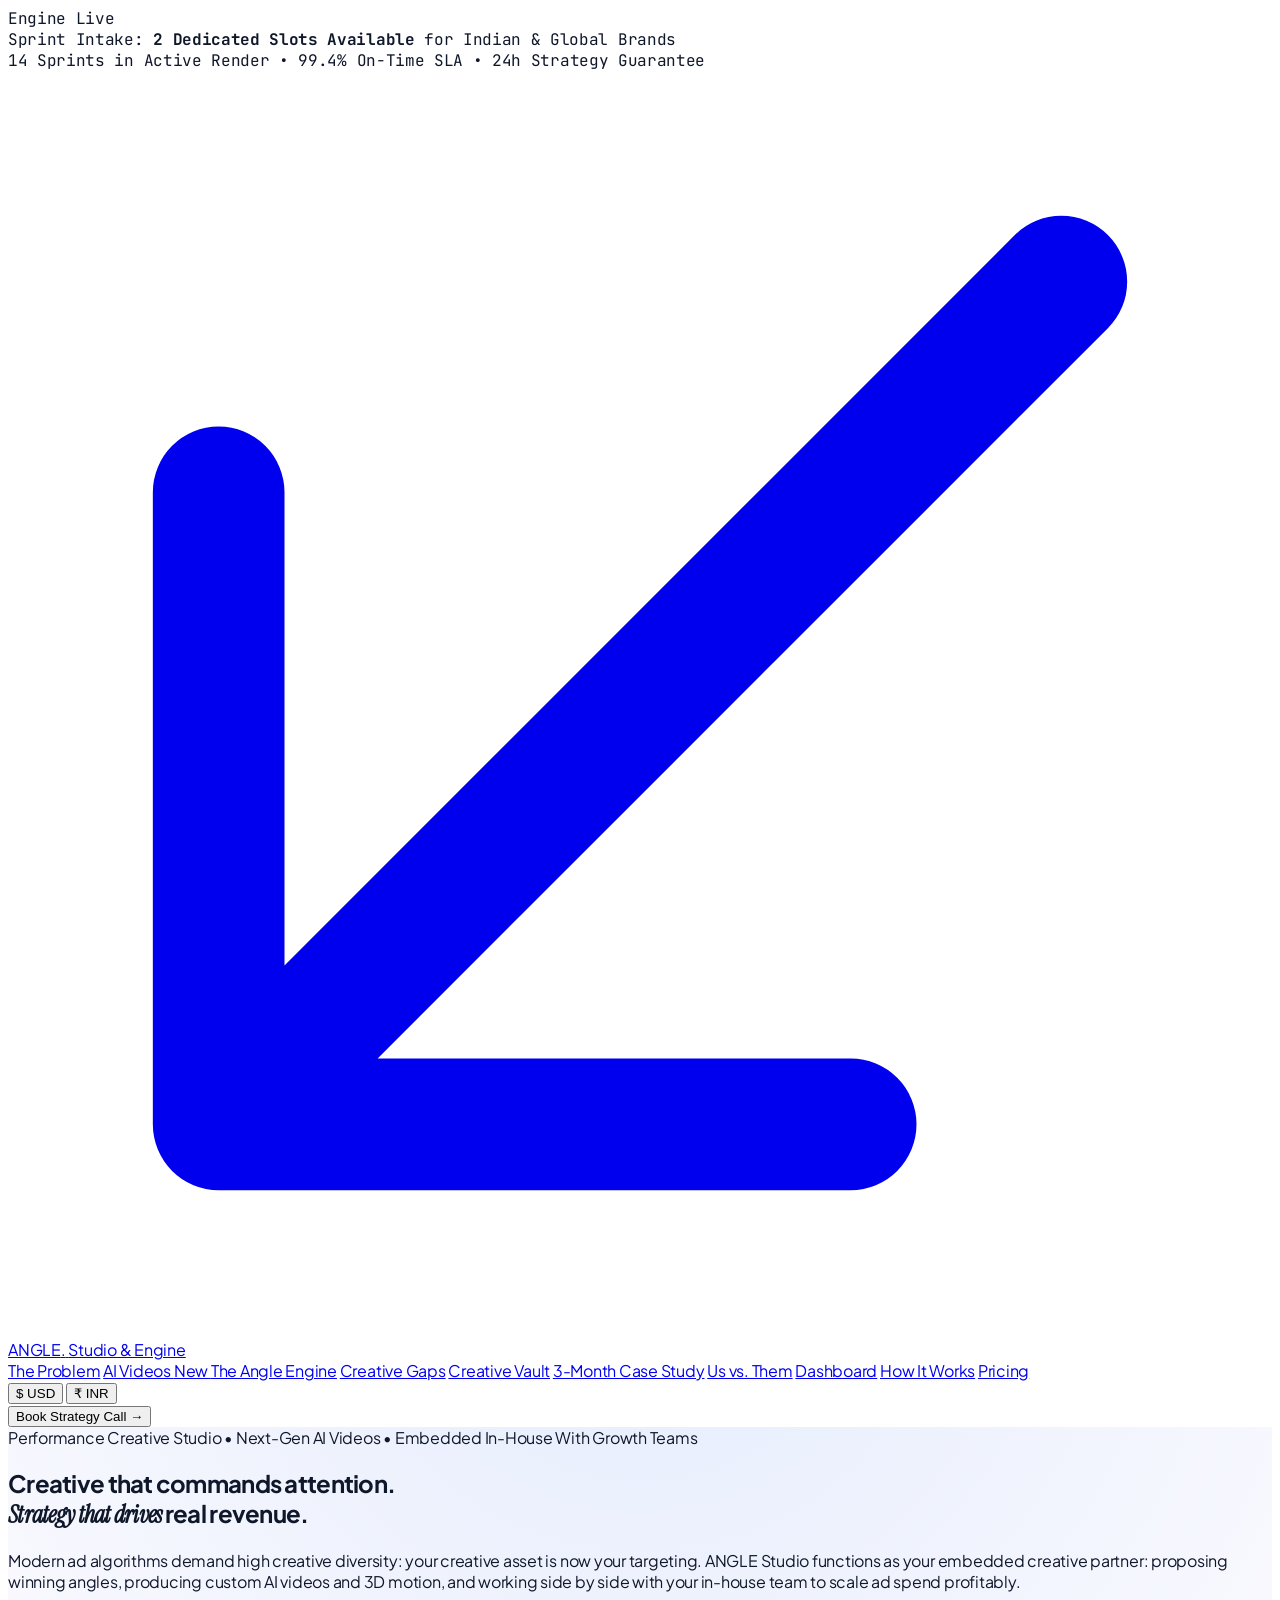
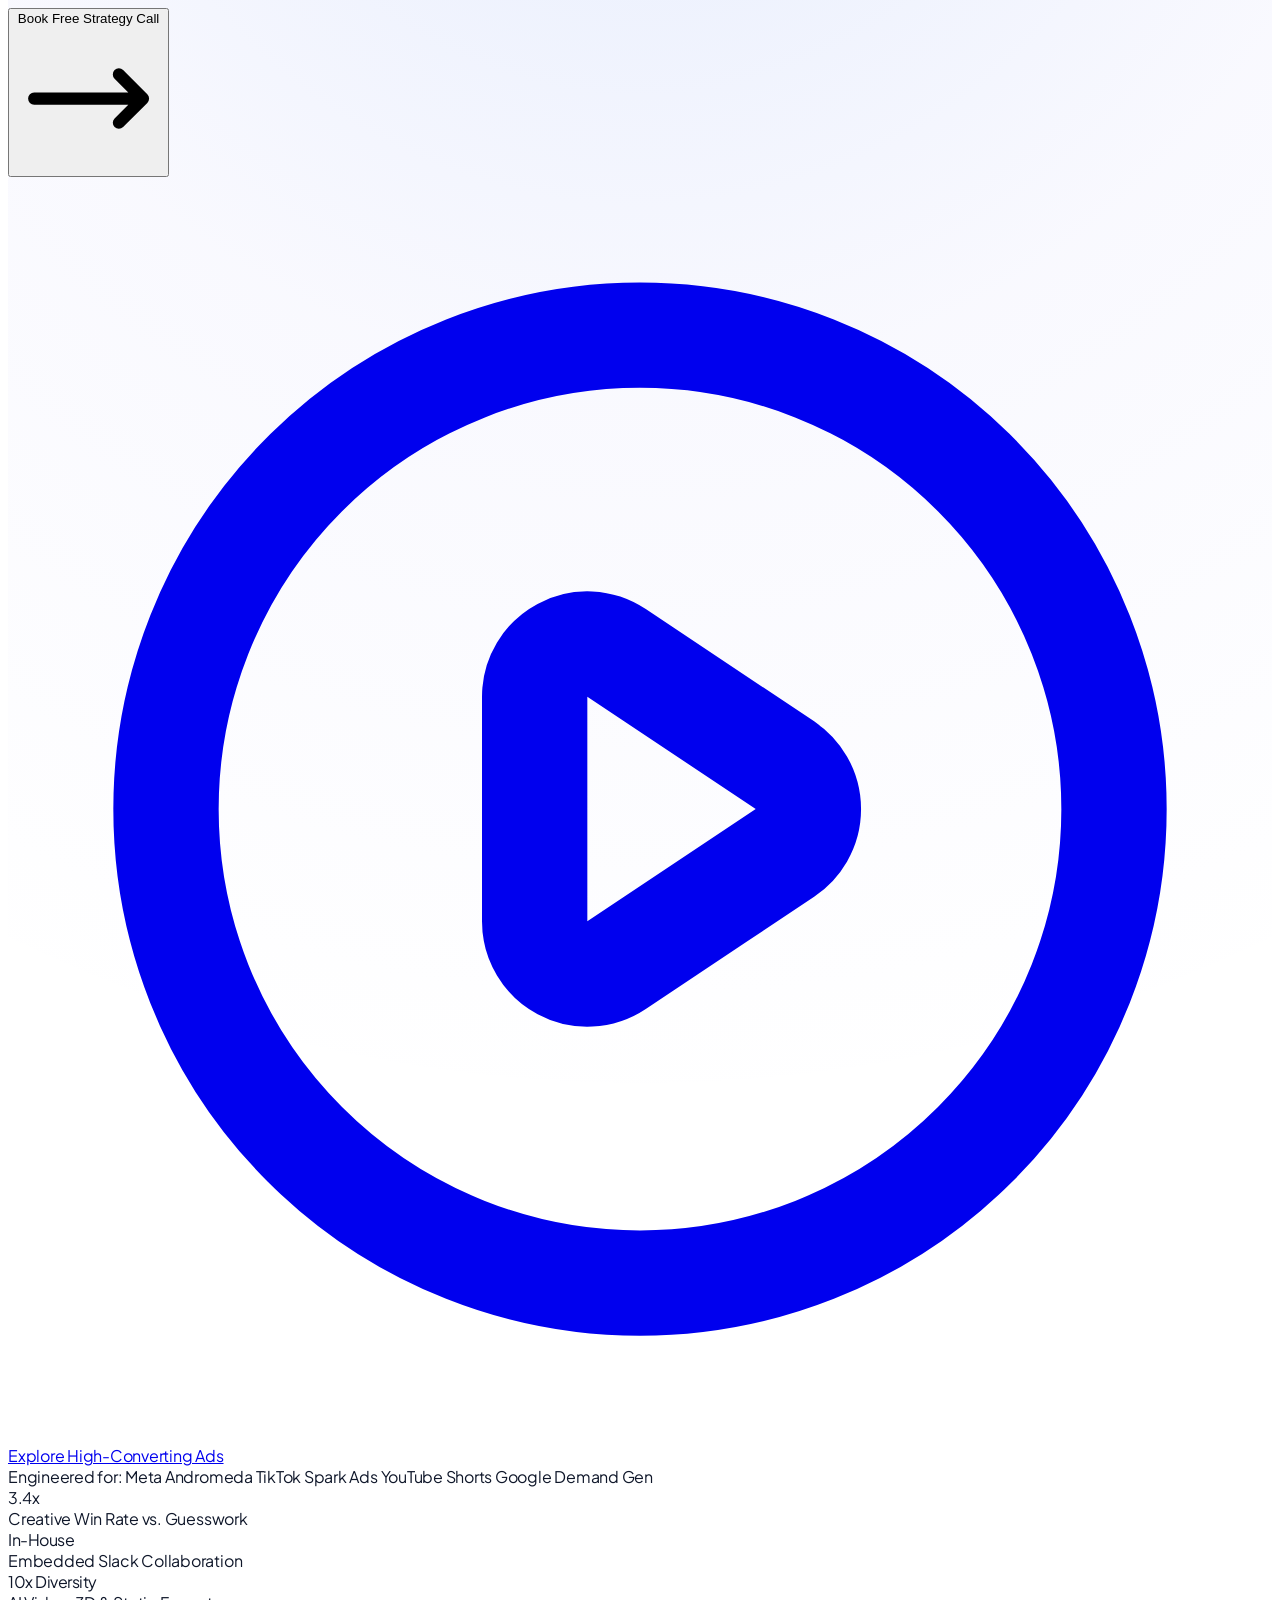
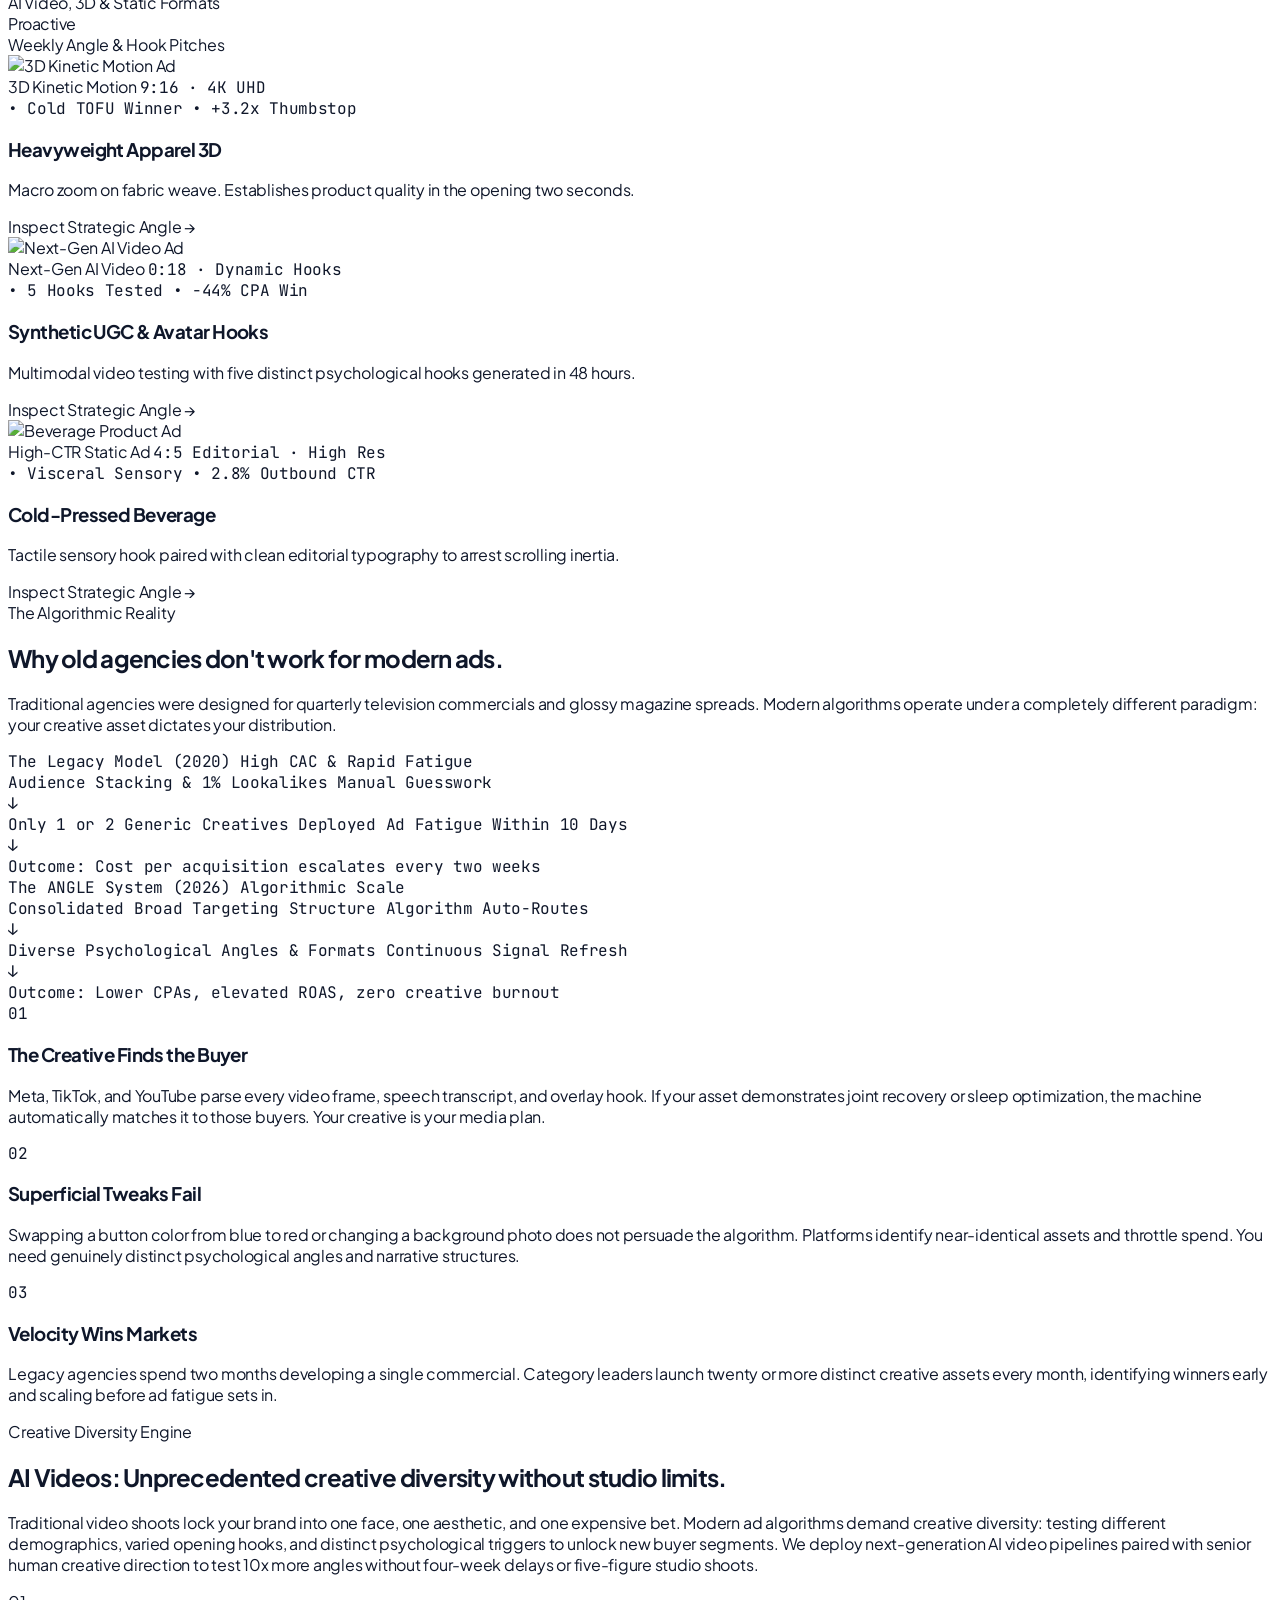
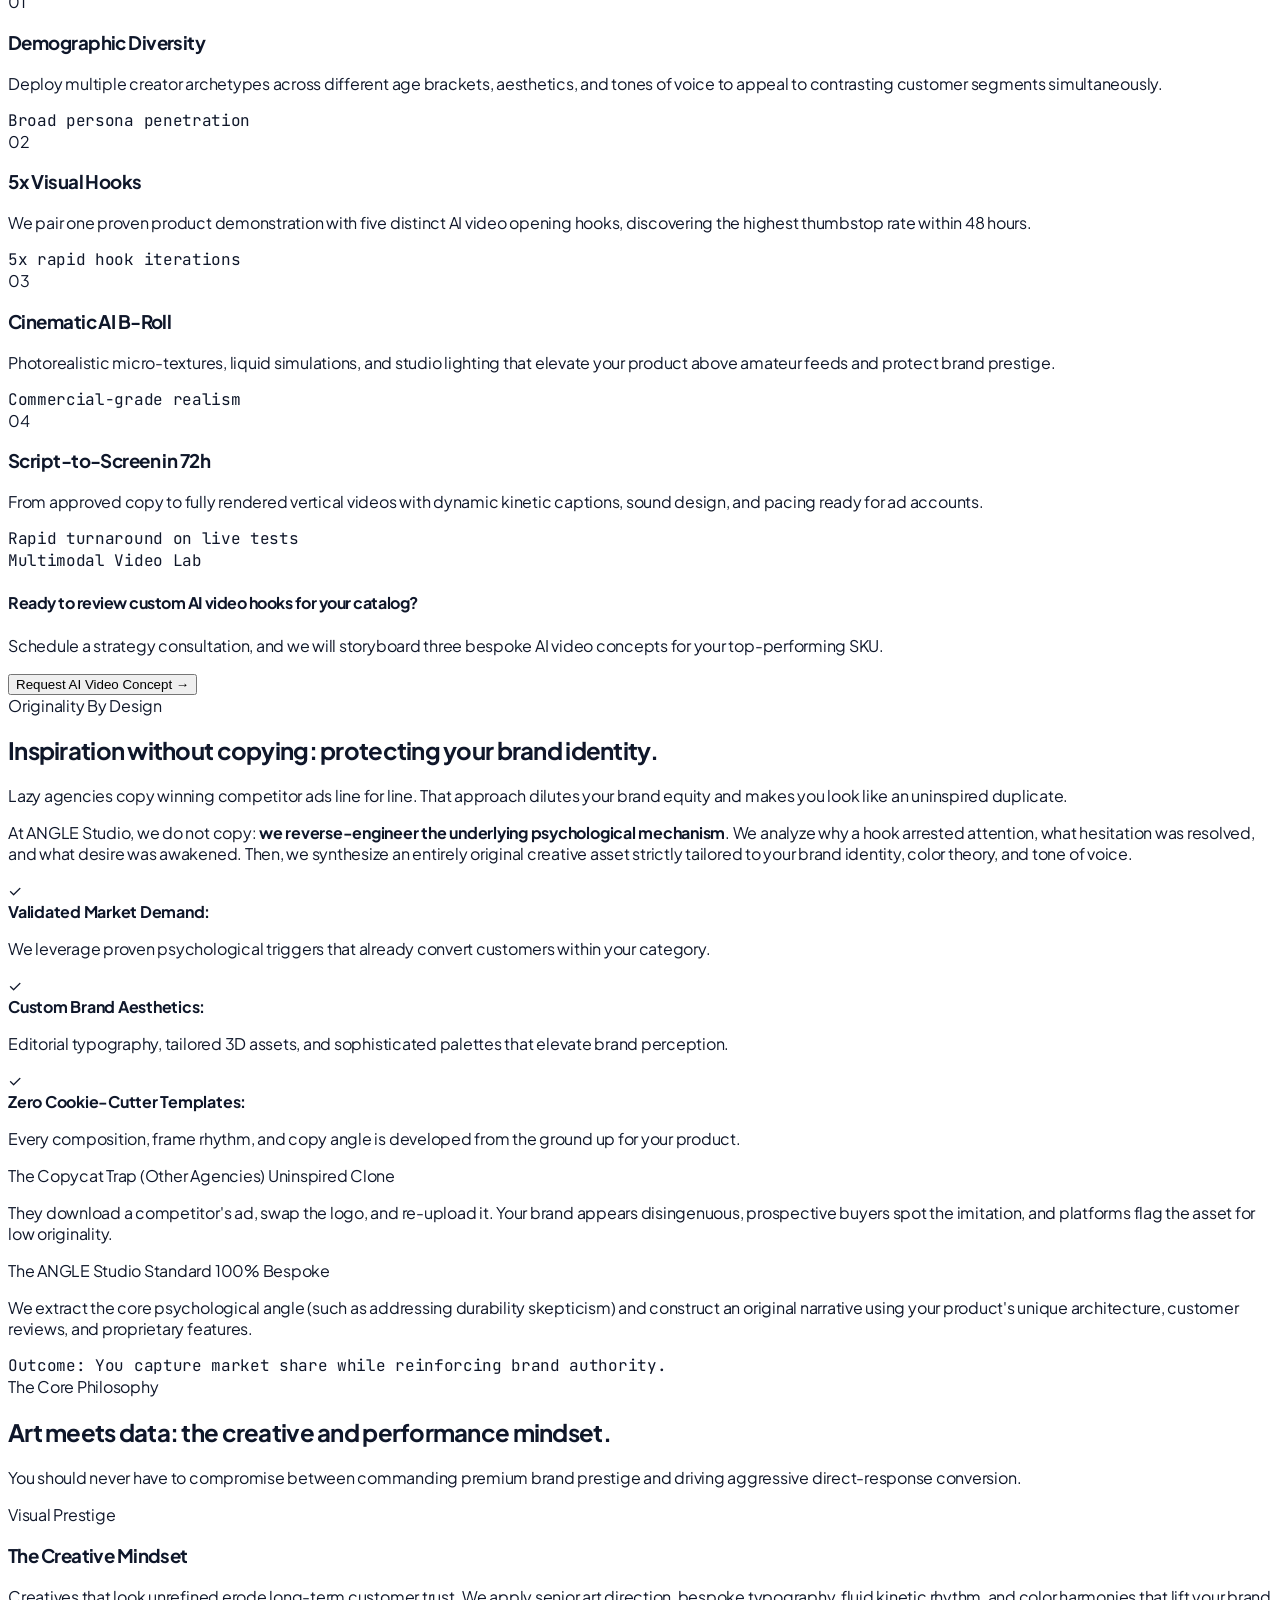
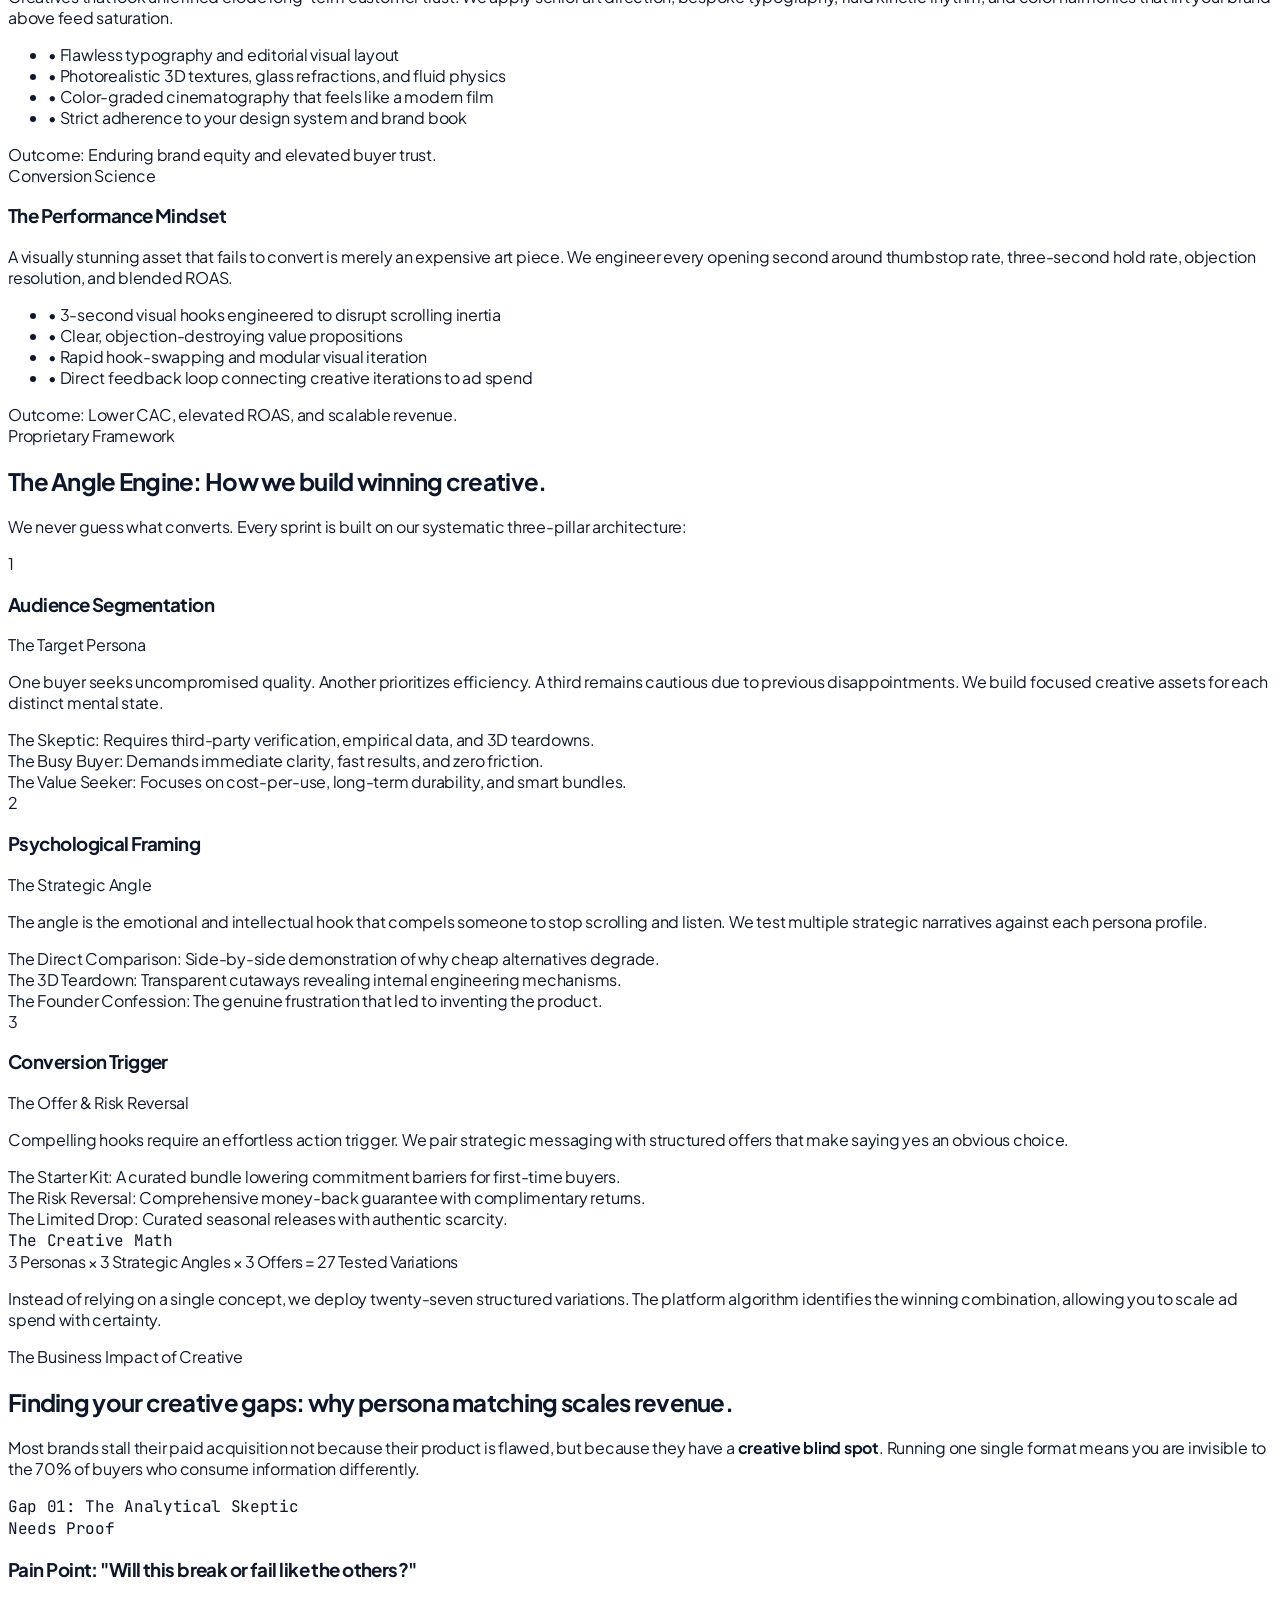
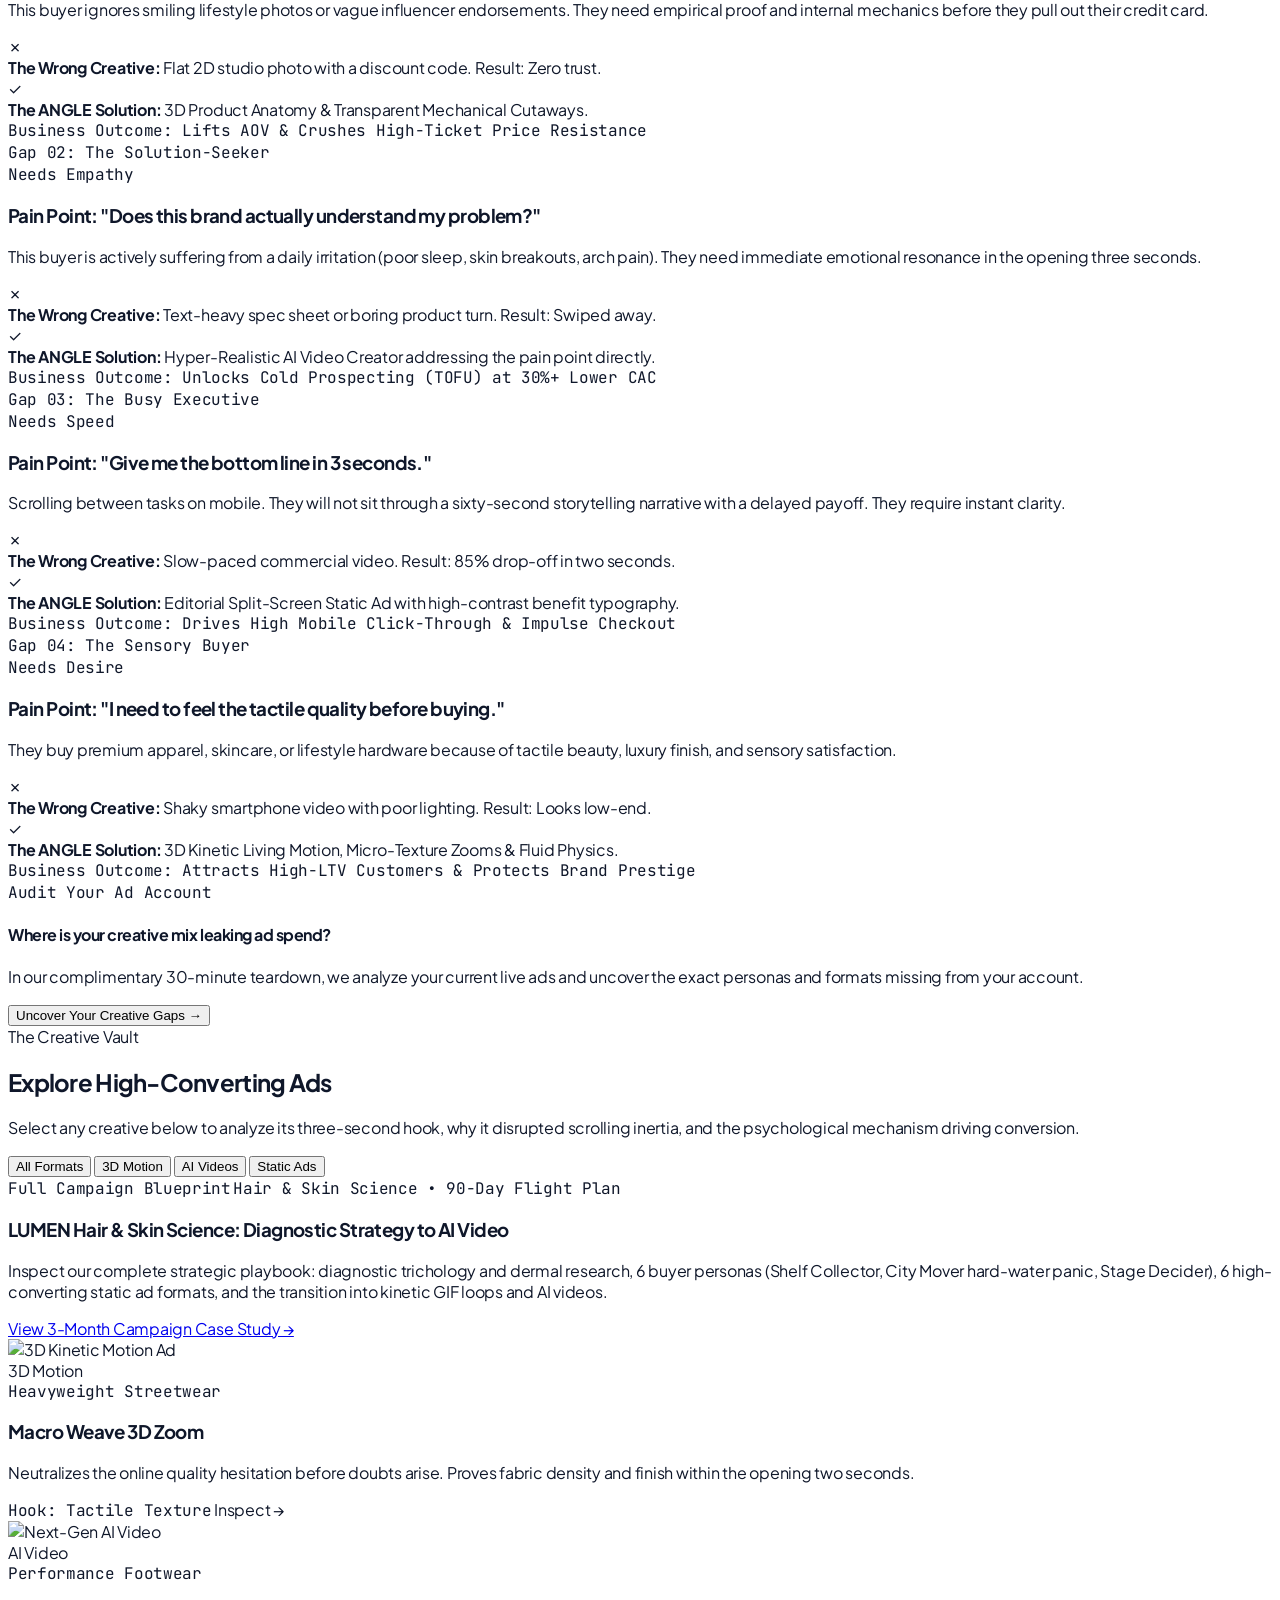
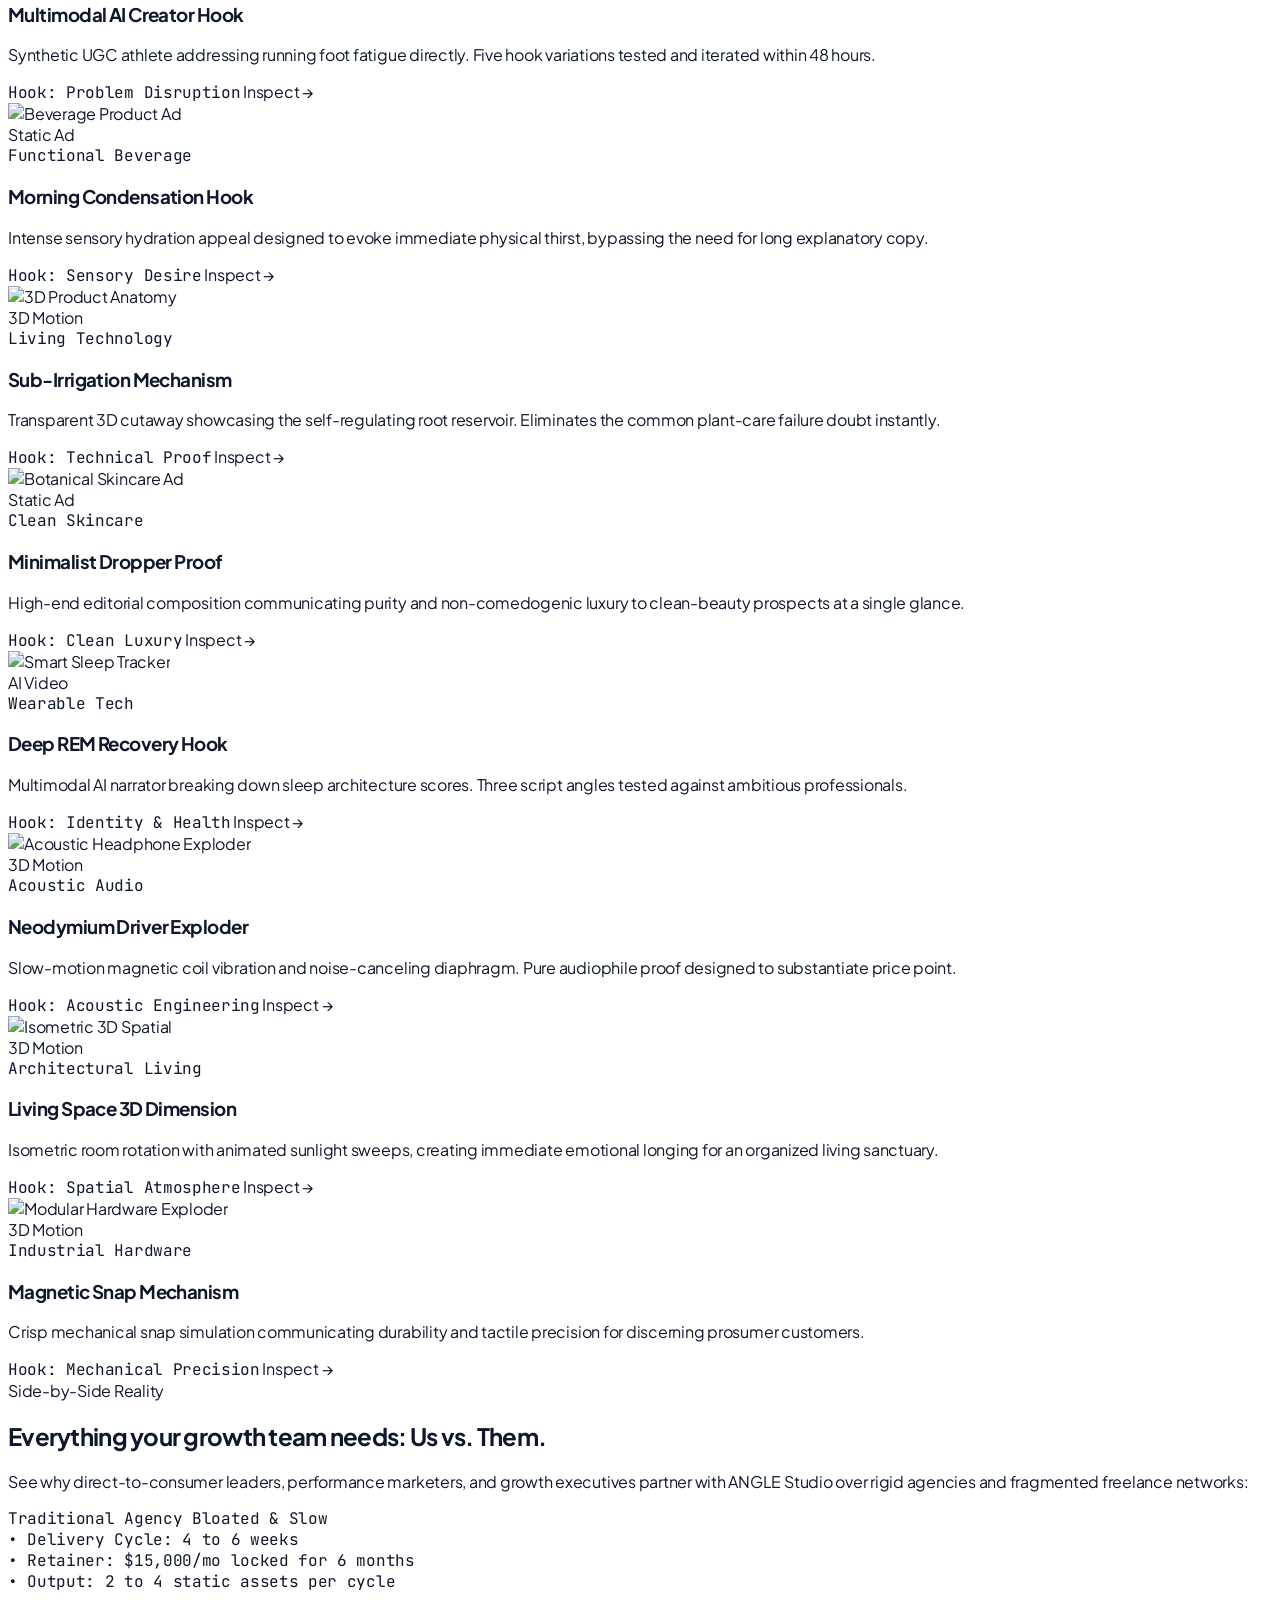
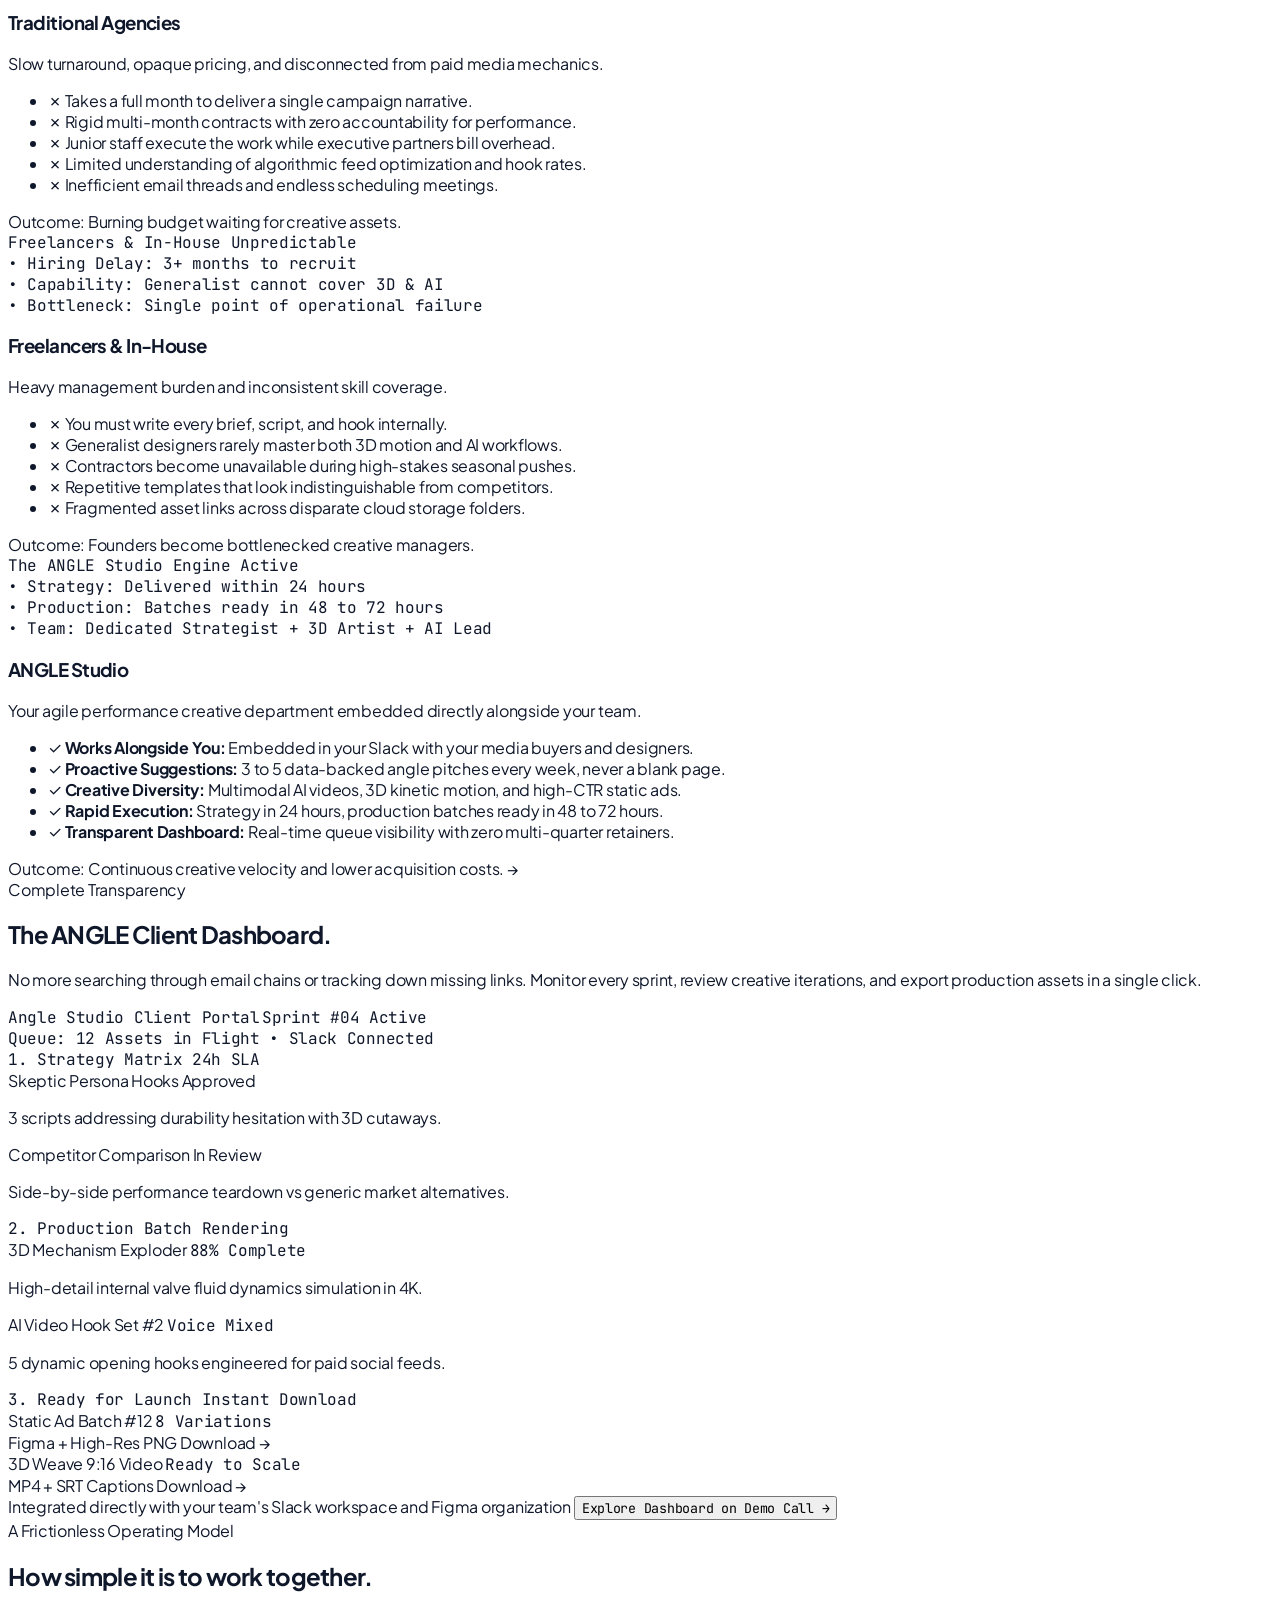
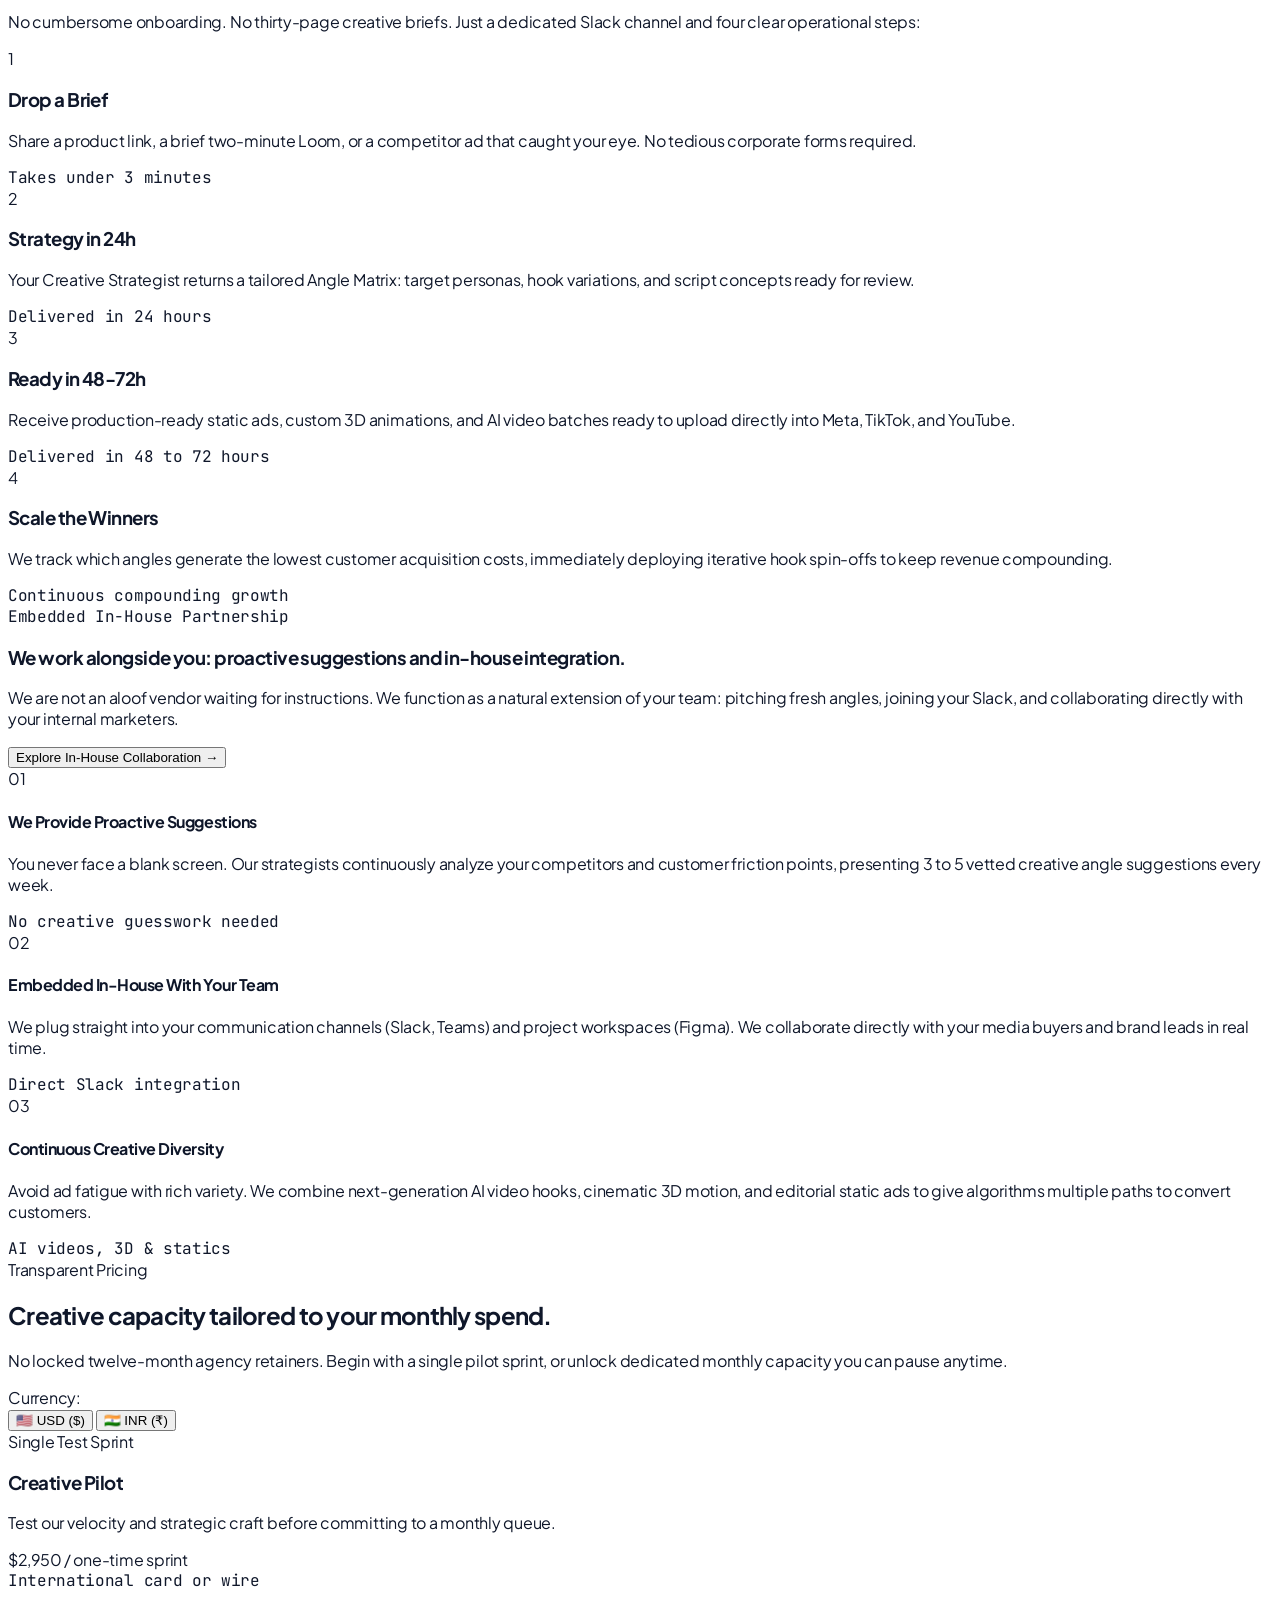
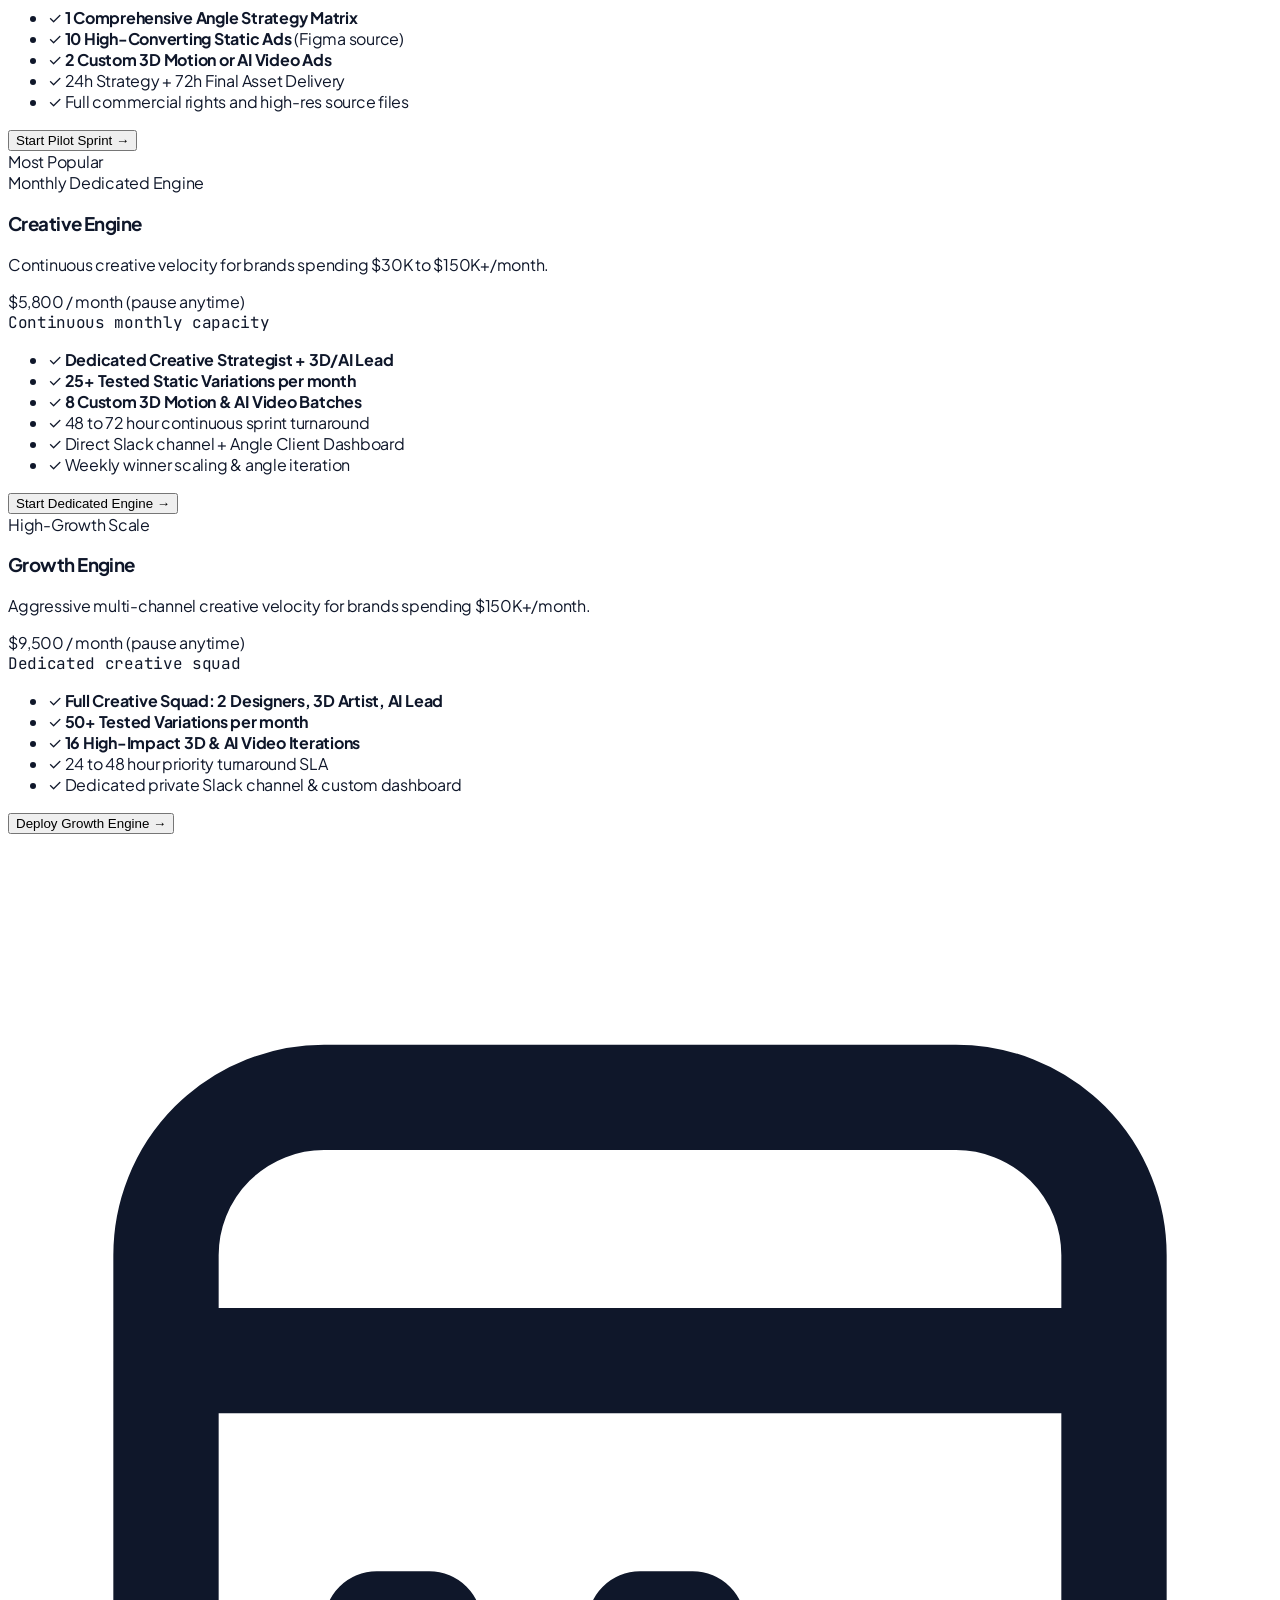
==== commit 0215e229: "feat: implement full authentic hair & skin diagnostic campaign strategy for LUMEN" ====
--- a/index.html
+++ b/index.html
@@ -1067,11 +1067,11 @@
         <div>
           <div class="flex items-center gap-2 mb-2">
             <span class="px-2.5 py-0.5 rounded-full text-[10px] font-mono font-bold uppercase bg-blue-500 text-white">Full Campaign Blueprint</span>
-            <span class="text-xs font-mono text-blue-300">Skincare &bull; 90-Day Flight Plan</span>
-          </div>
-          <h3 class="text-xl sm:text-2xl font-bold font-heading text-white">LUMEN Bio-Lipid: From Static Image to GIF & Full Video</h3>
+            <span class="text-xs font-mono text-blue-300">Hair & Skin Science &bull; 90-Day Flight Plan</span>
+          </div>
+          <h3 class="text-xl sm:text-2xl font-bold font-heading text-white">LUMEN Hair & Skin Science: Diagnostic Strategy to AI Video</h3>
           <p class="text-xs text-neutral-300 mt-1 max-w-2xl leading-relaxed">
-            Inspect our complete end-to-end campaign architecture: 6 static ad formats, 3 buyer personas, and a 3-month scaling roadmap showing how we test static hooks first before deploying motion.
+            Inspect our complete strategic playbook: diagnostic trichology and dermal research, 6 buyer personas (Shelf Collector, City Mover hard-water panic, Stage Decider), 6 high-converting static ad formats, and the transition into kinetic GIF loops and AI videos.
           </p>
         </div>
         <a href="/lumen-campaign" class="shrink-0 px-6 py-3.5 rounded-full text-xs font-semibold text-neutral-950 bg-white hover:bg-blue-400 hover:text-white transition shadow-md">
